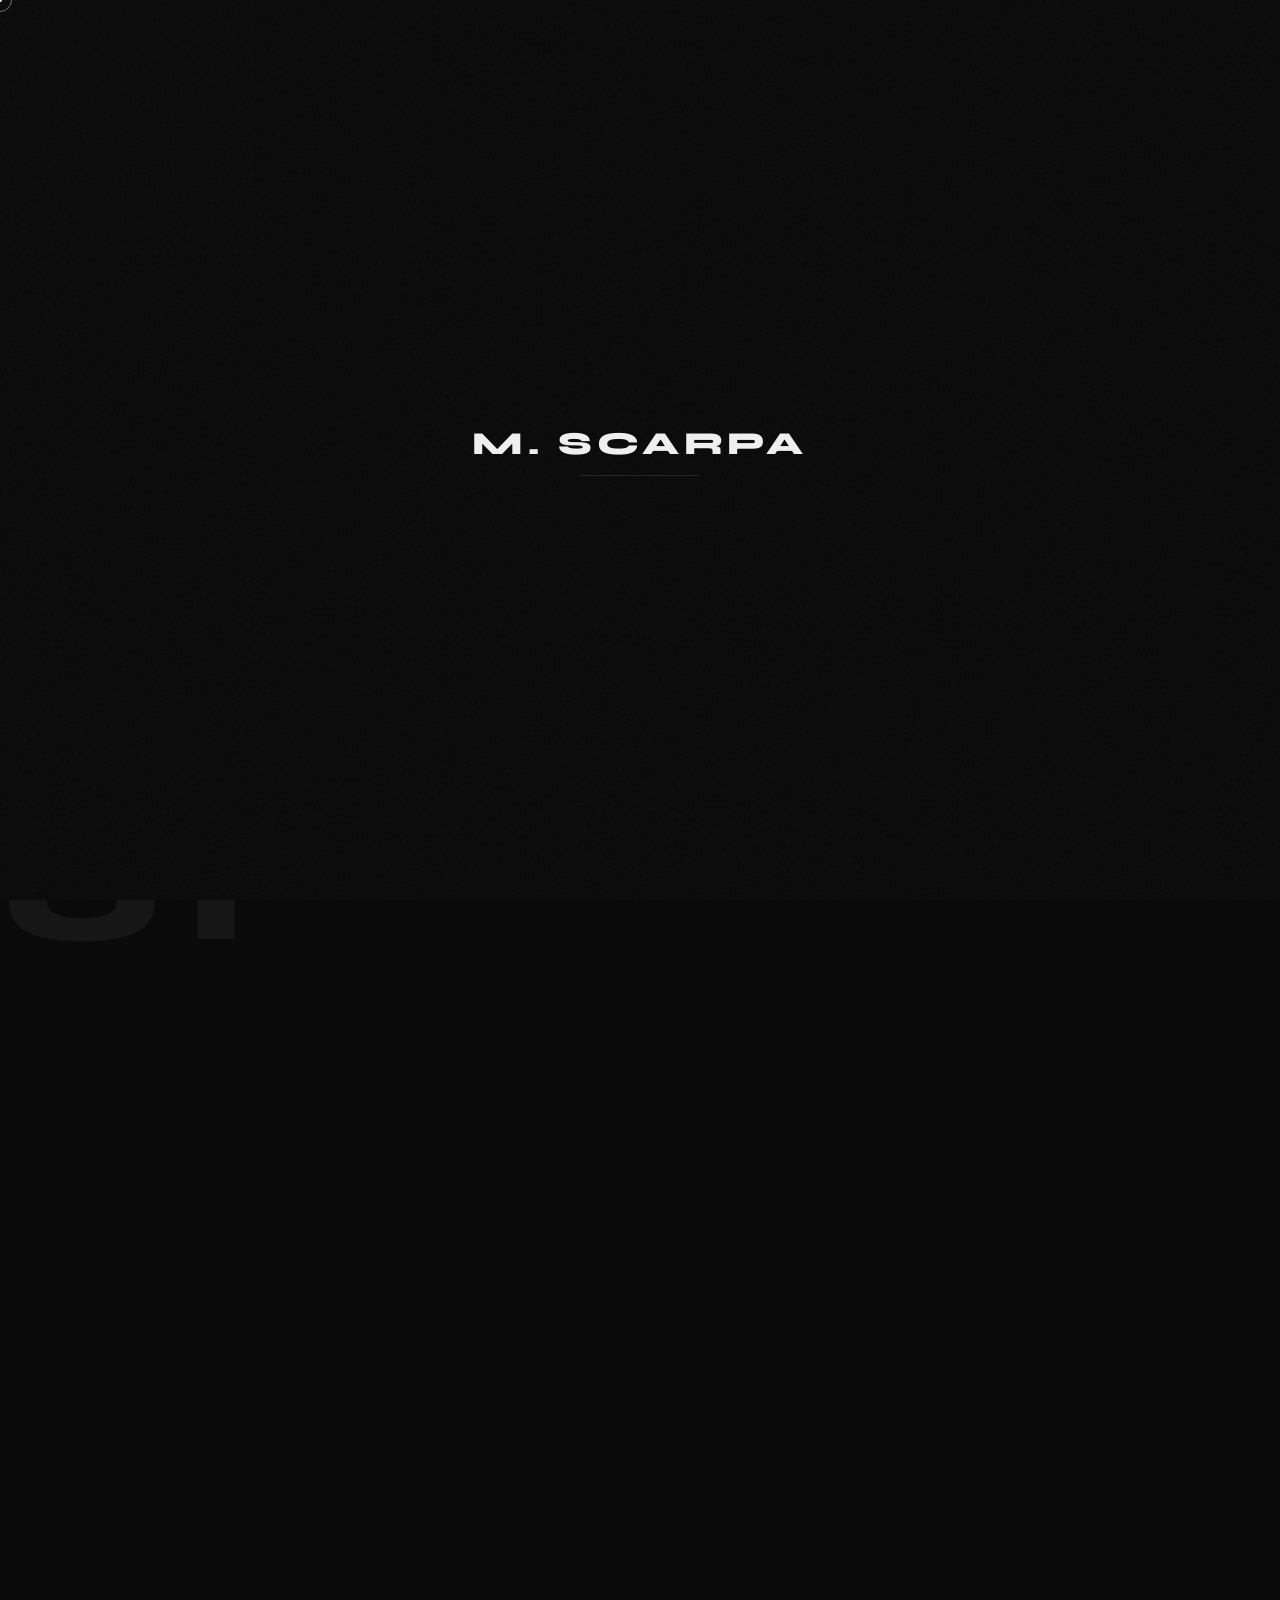
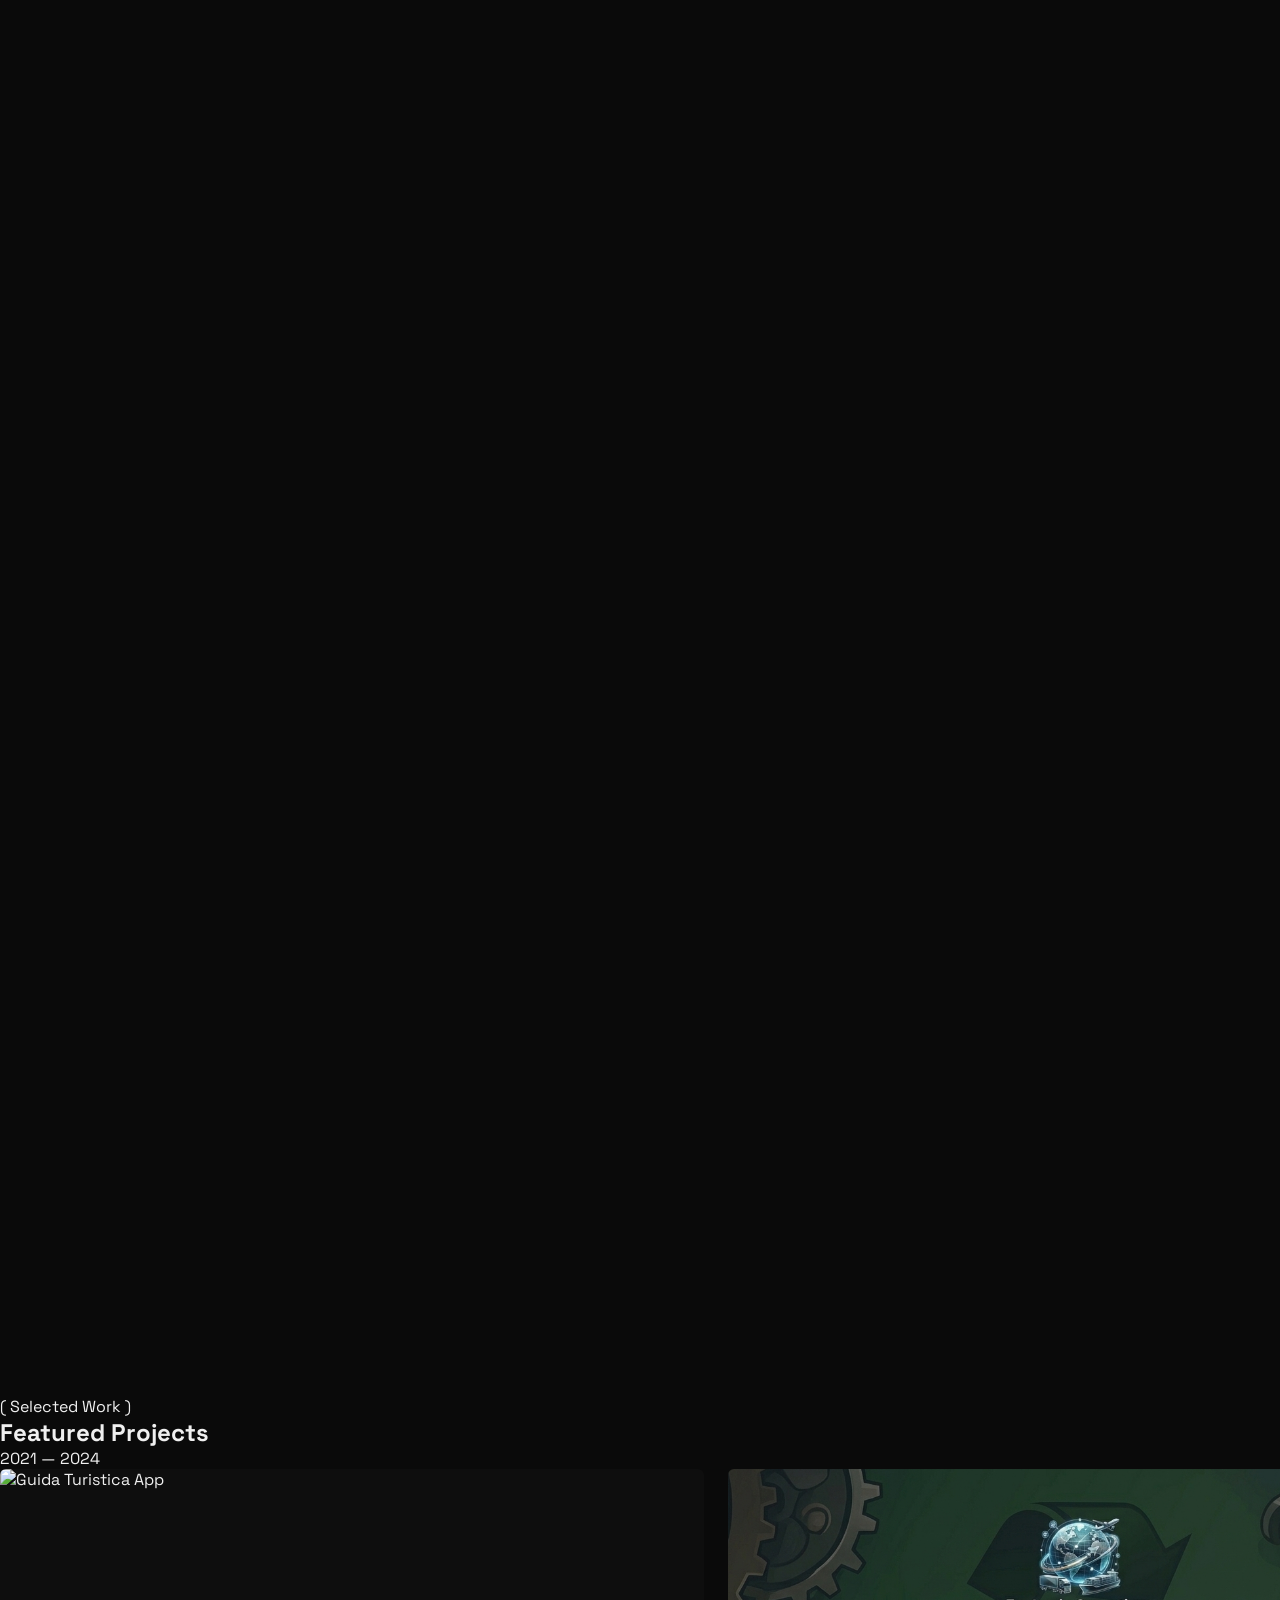
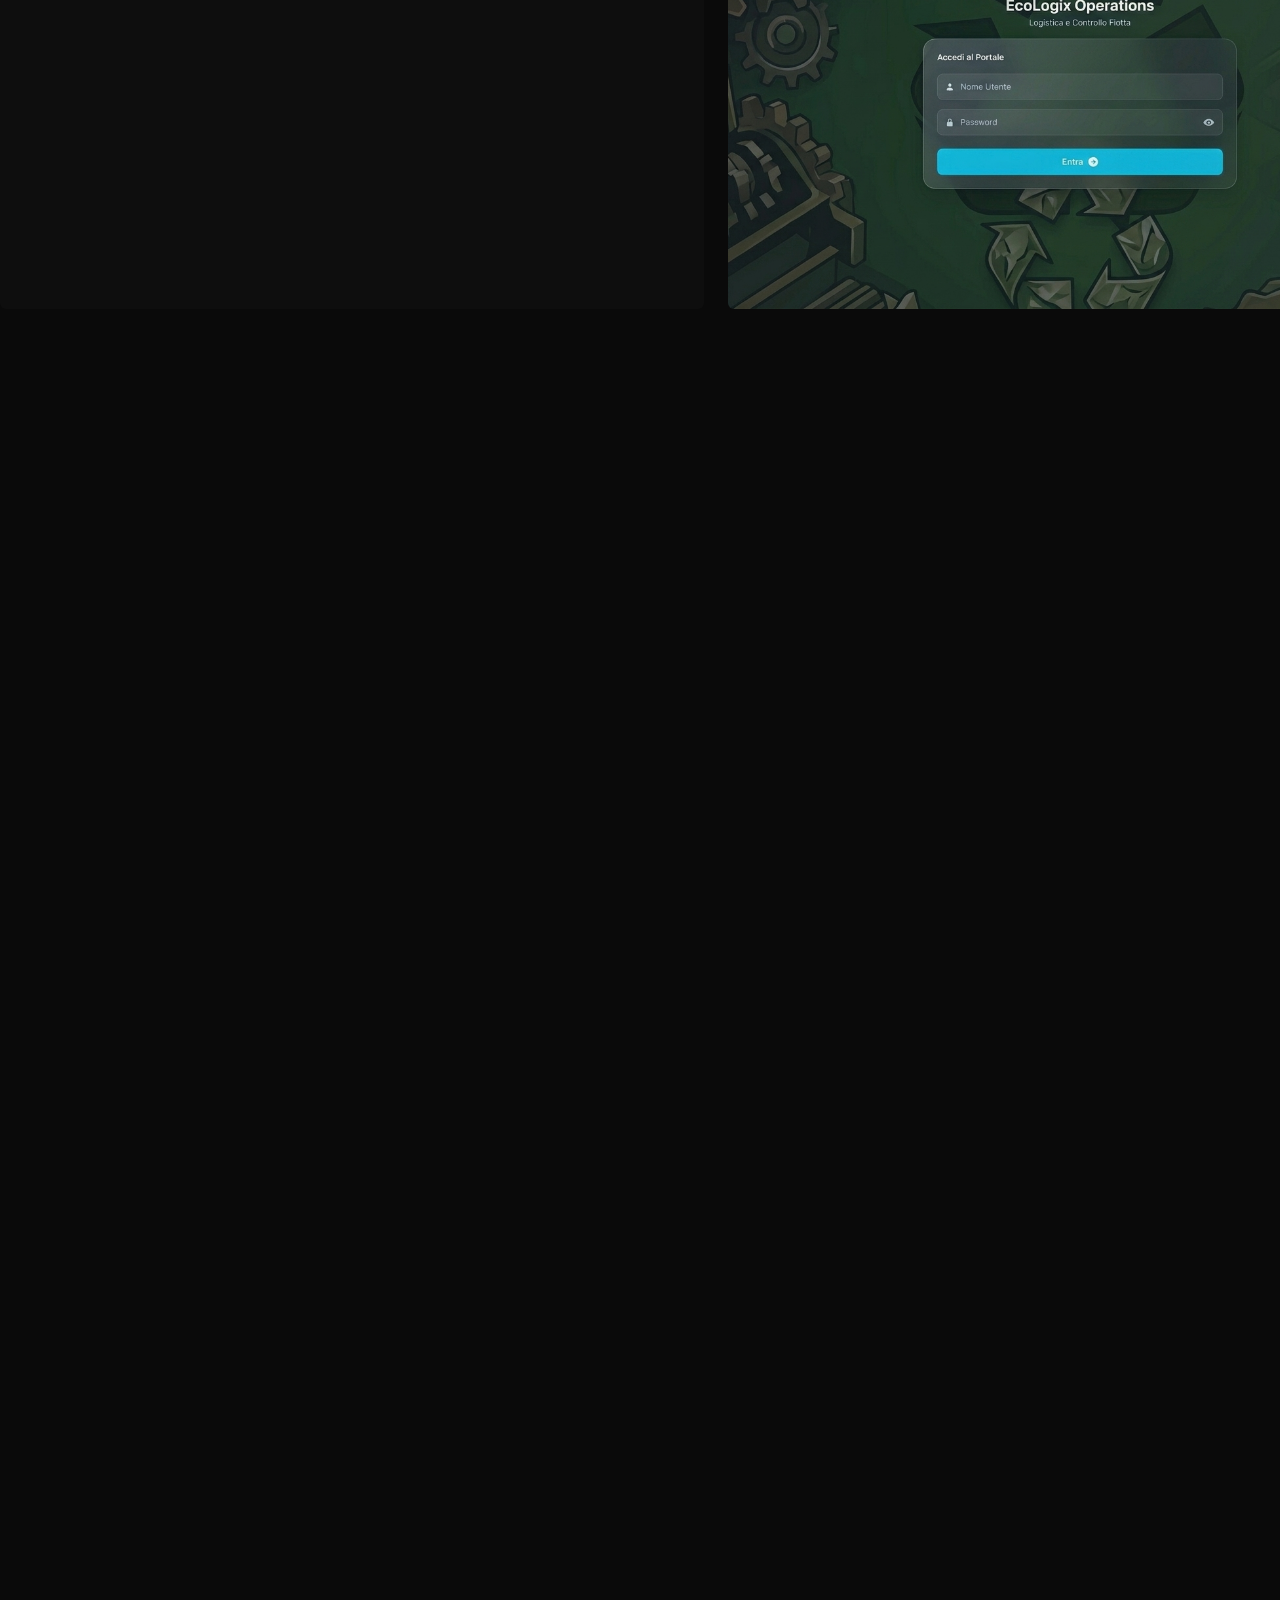
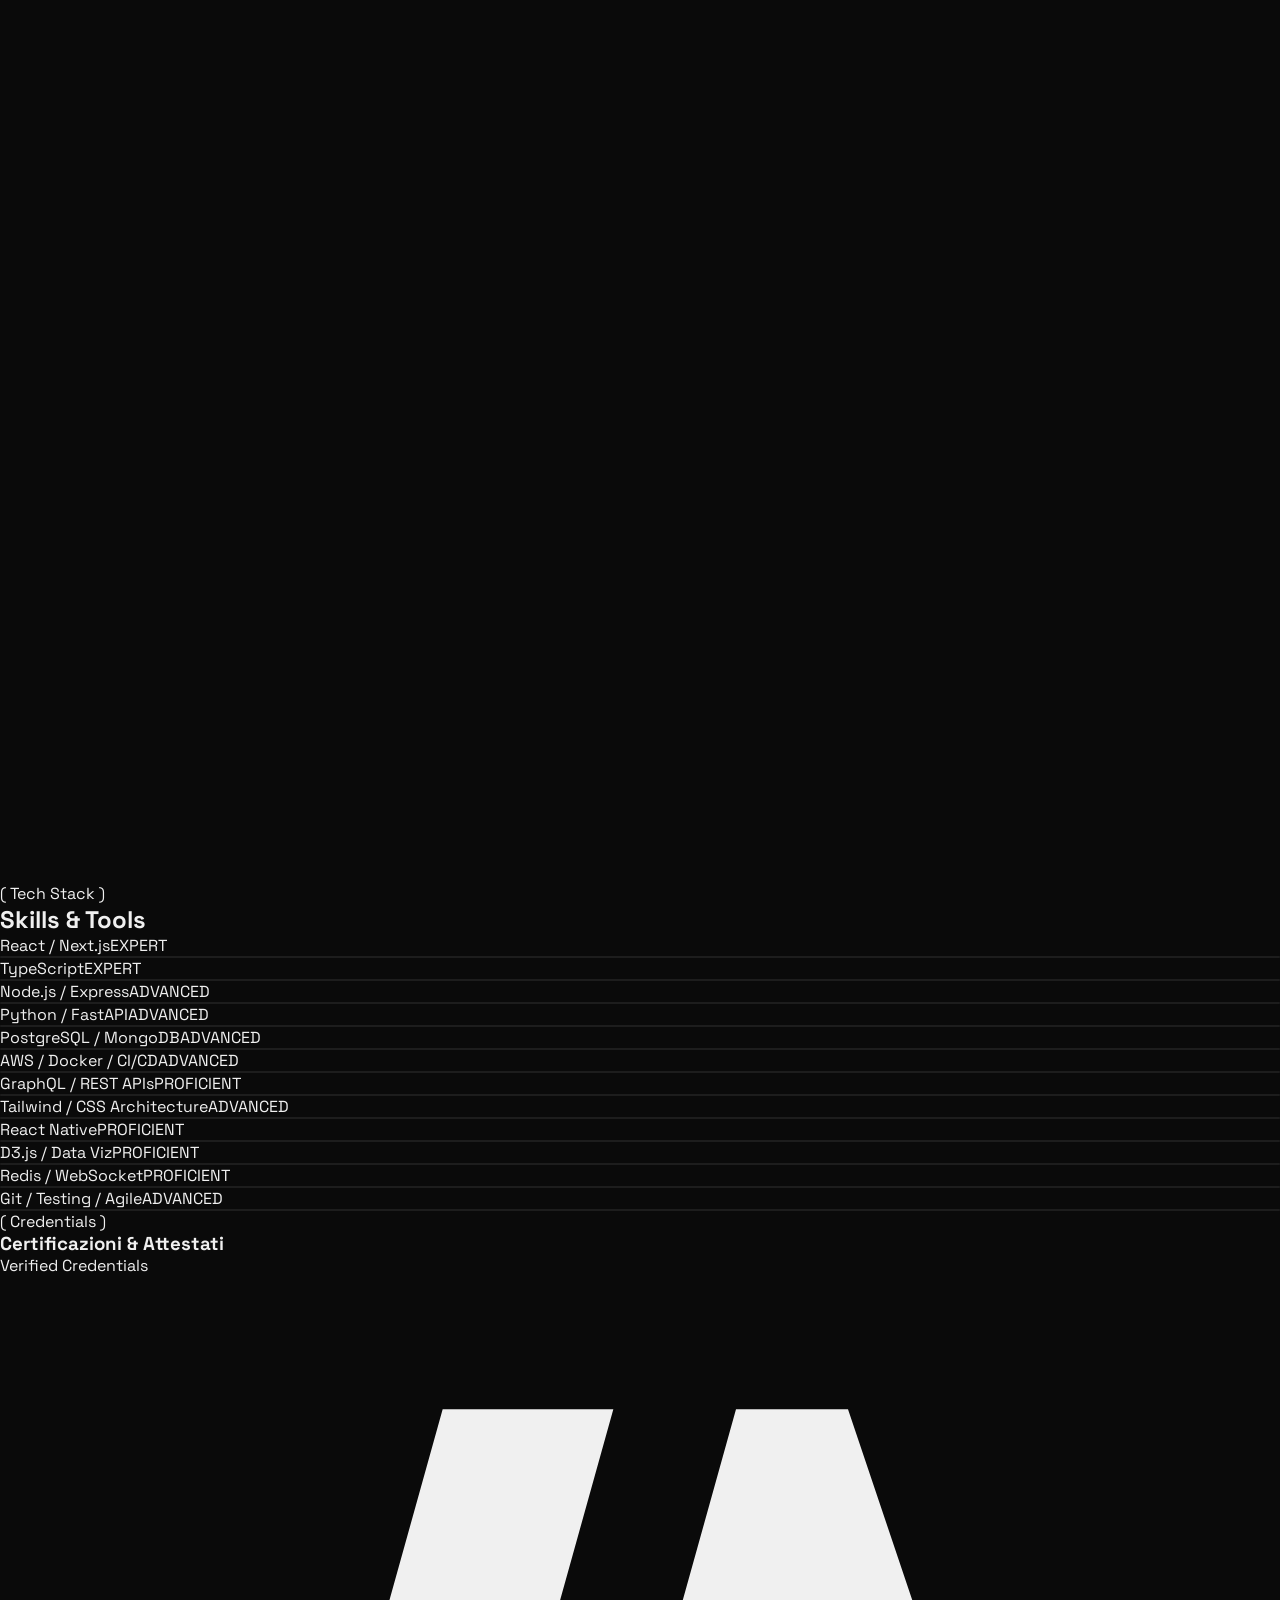
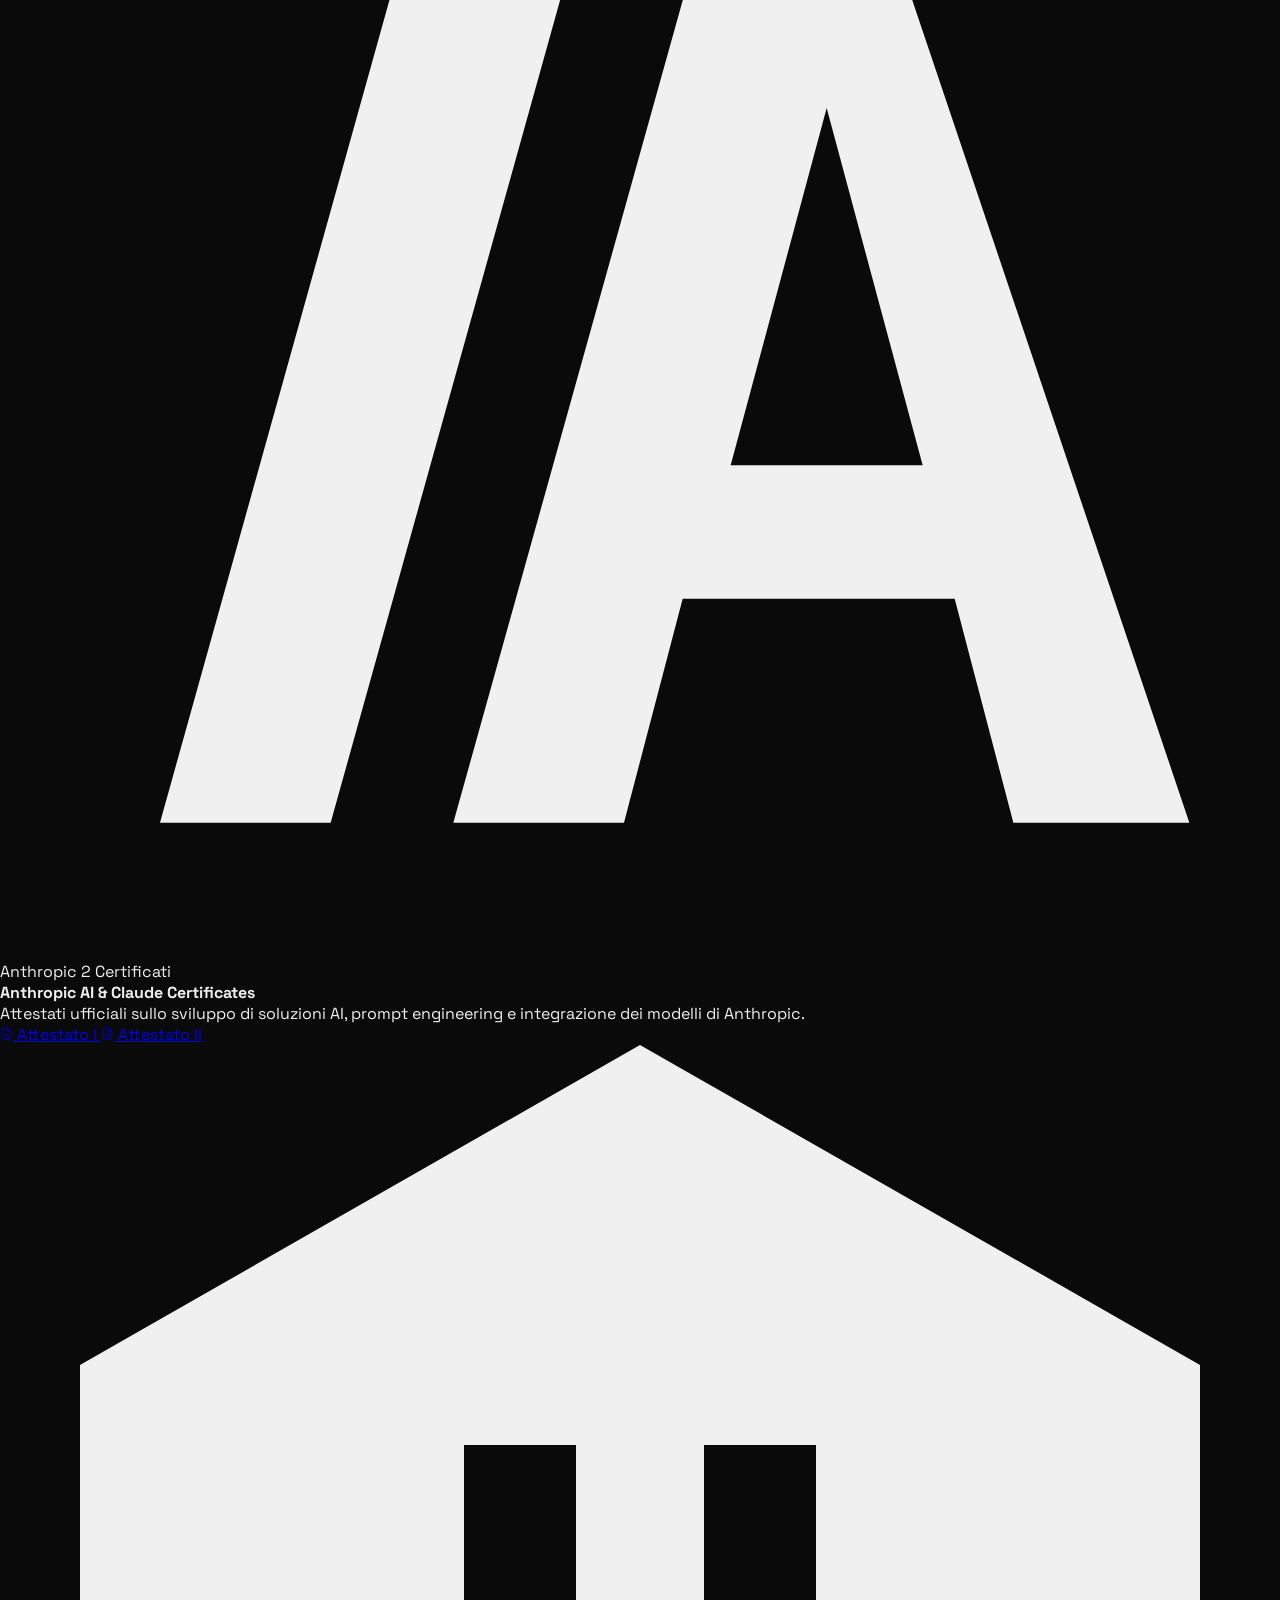
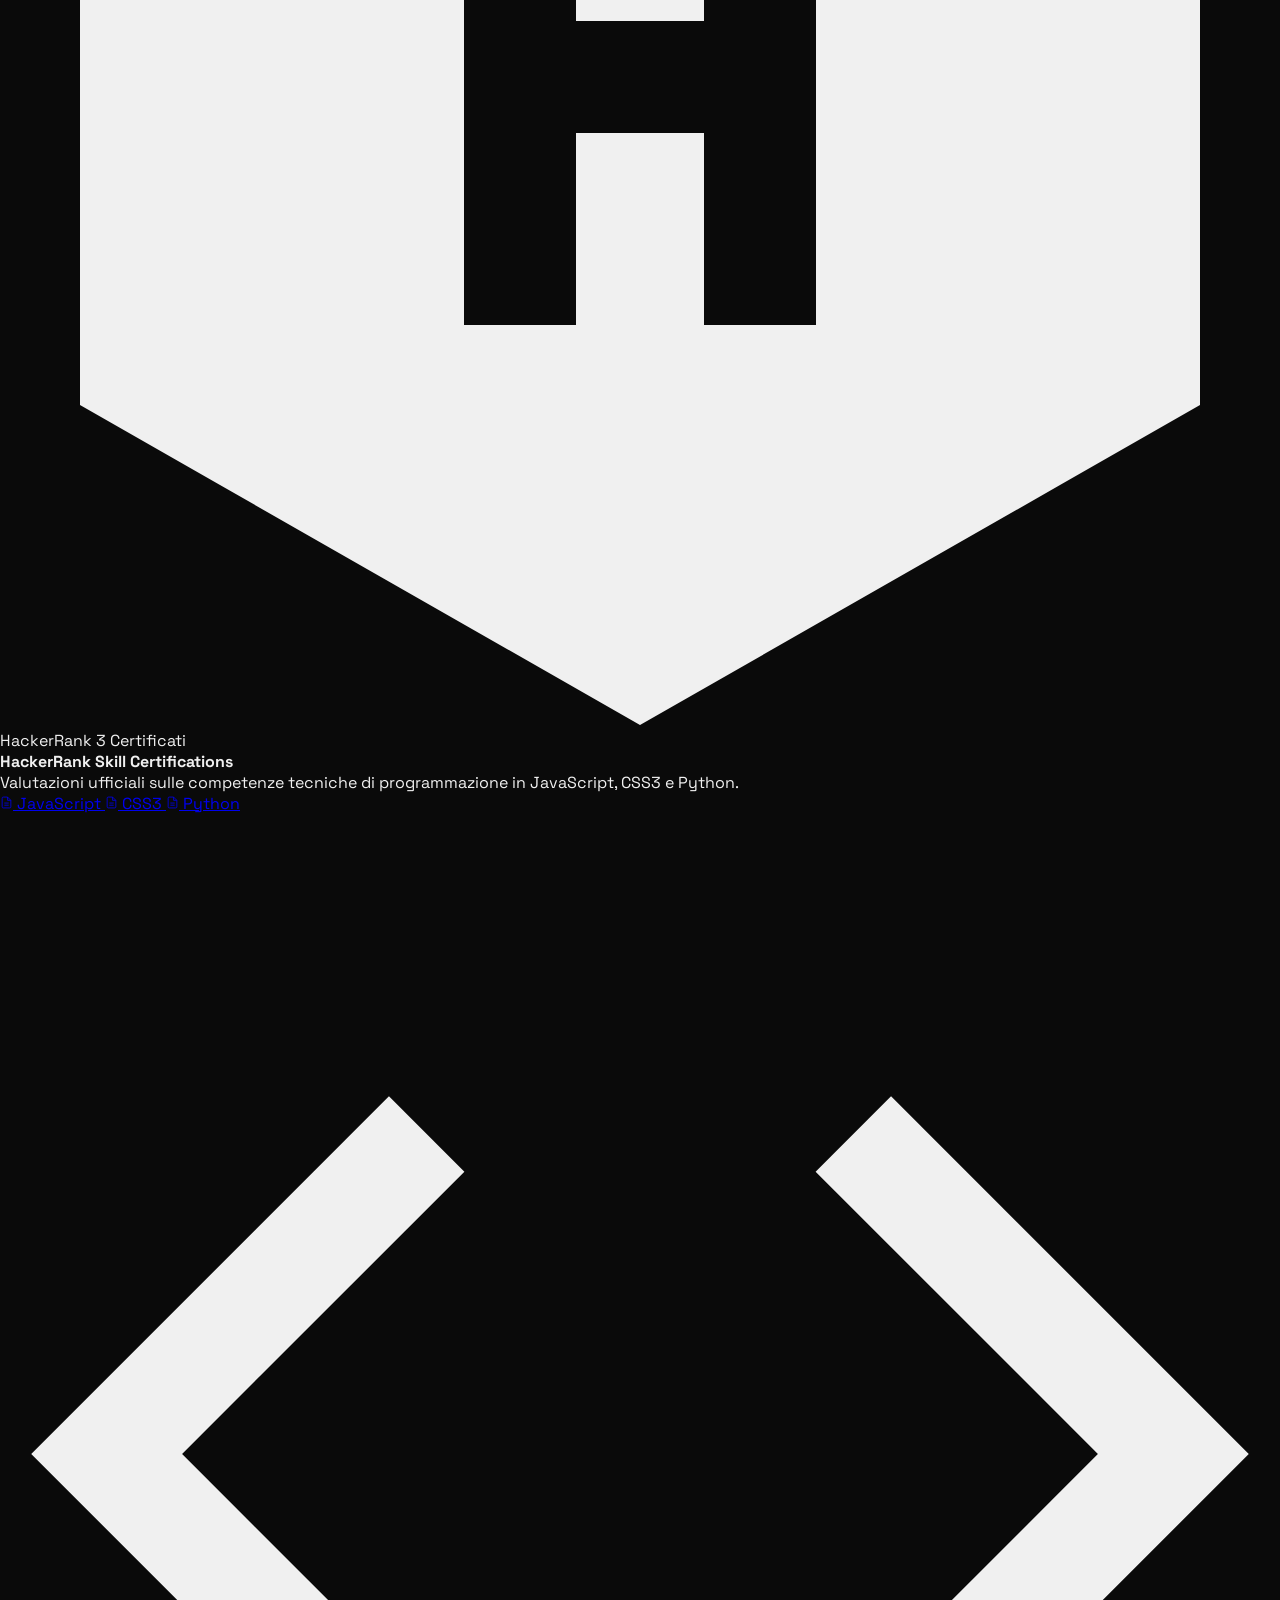
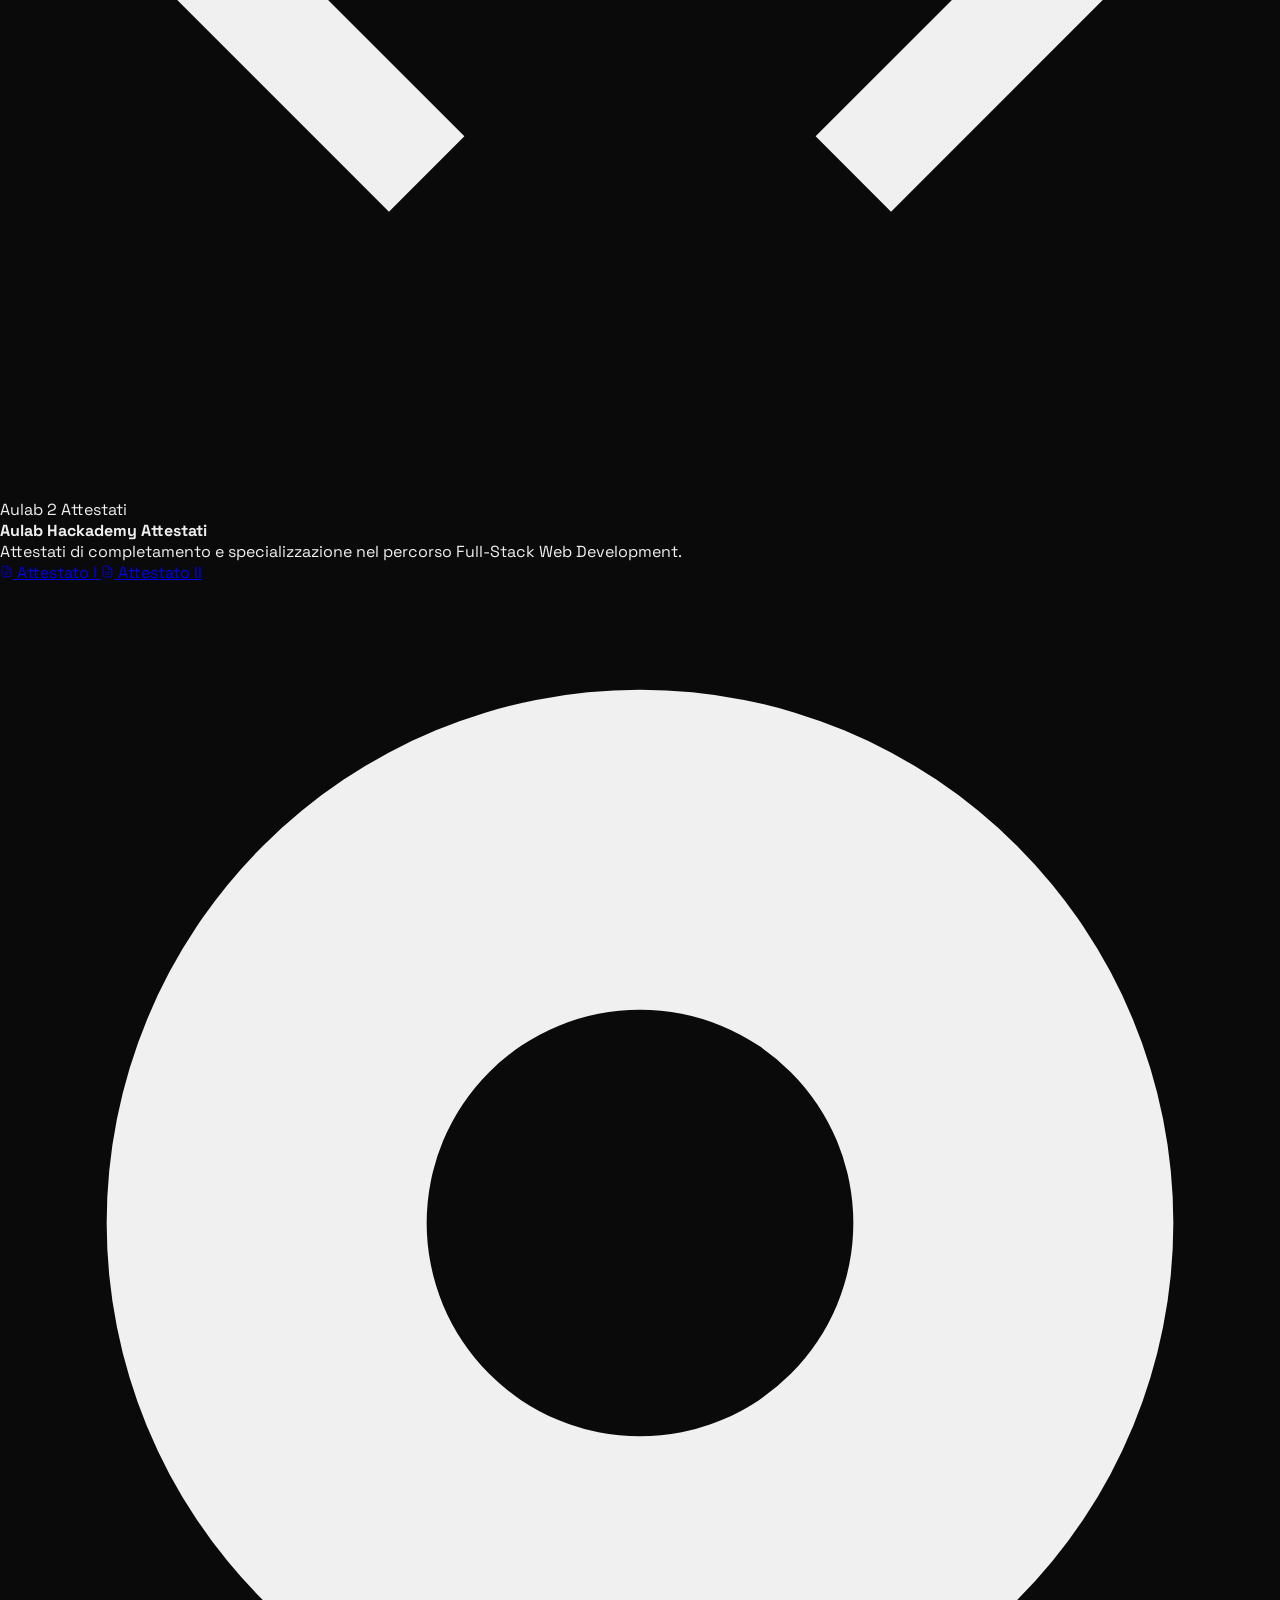
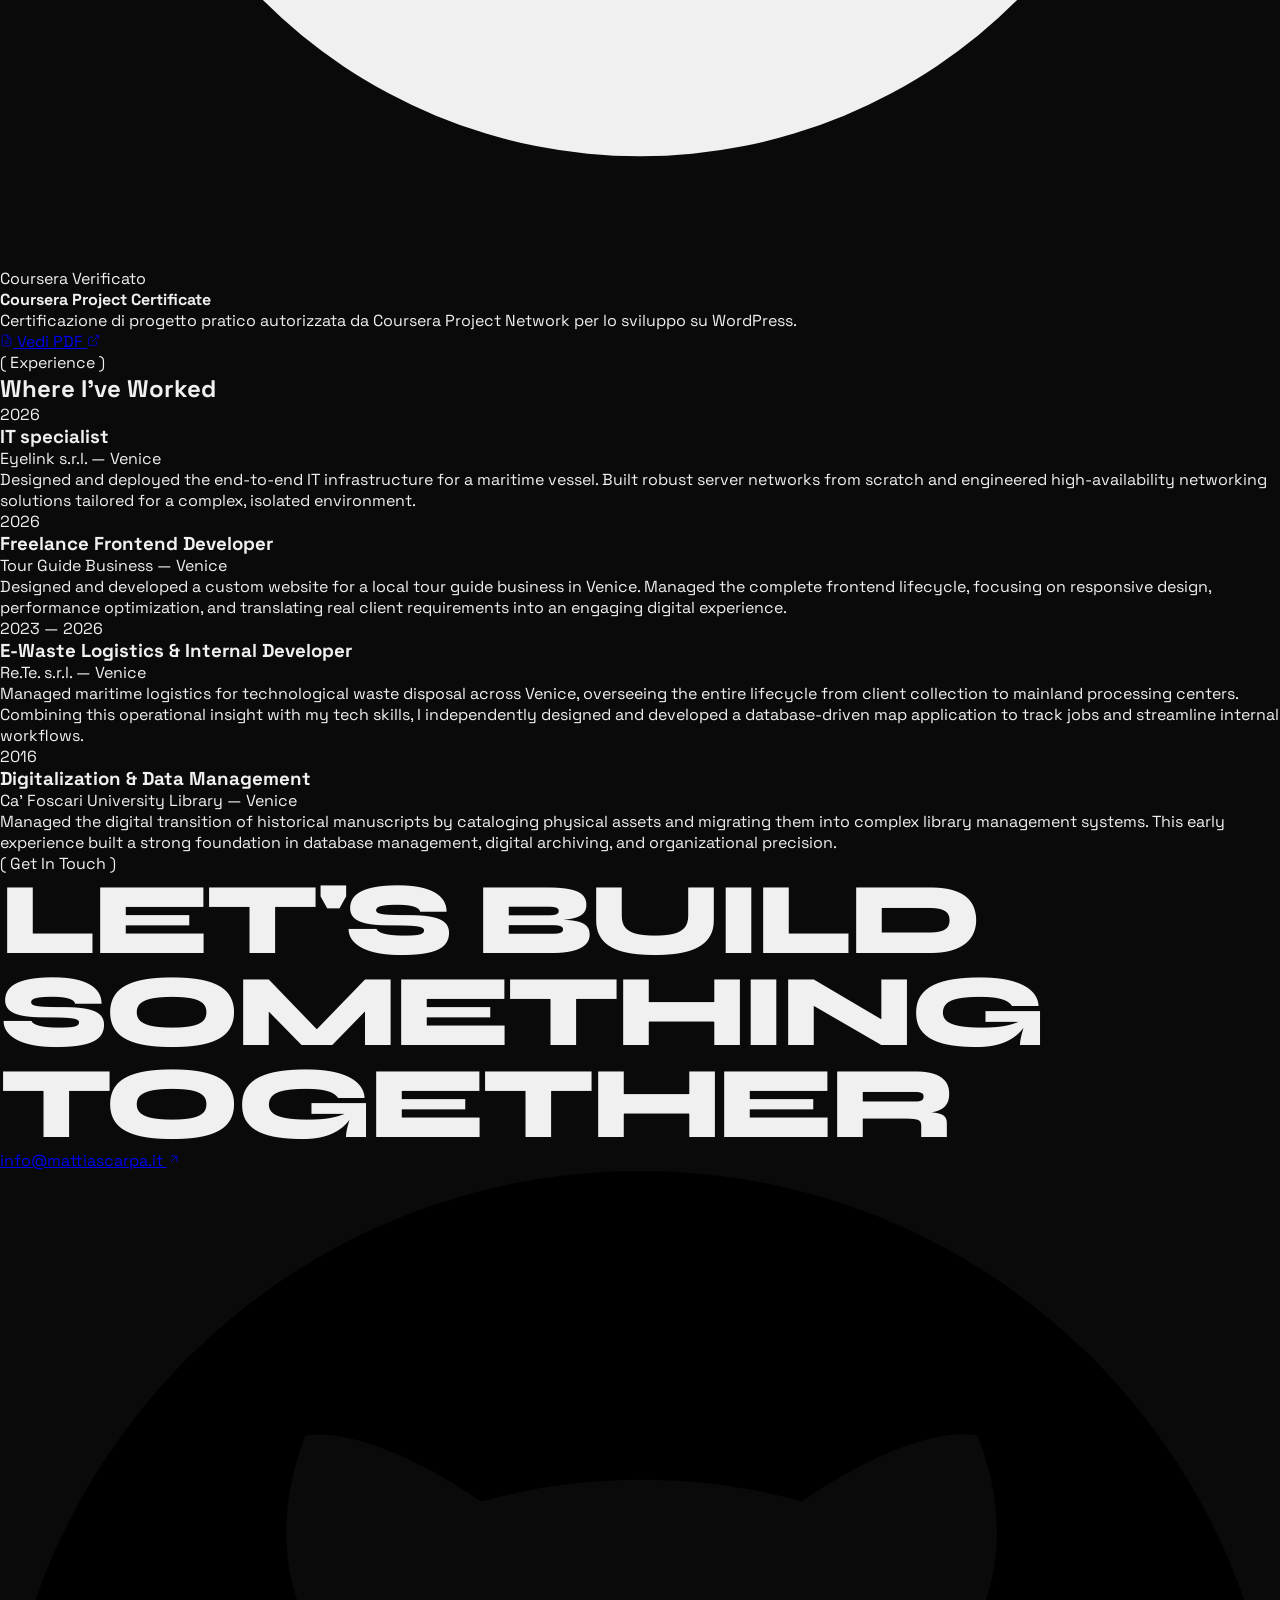
==== index.html @ ce1176f5 "Automated push: 22-07-2026 02:24:34" ====
<!DOCTYPE html>
<html lang="it">
<head>
<meta charset="UTF-8">
<meta name="viewport" content="width=device-width, initial-scale=1.0">
<title>Mattia Scarpa — Developer Portfolio</title>
<link rel="preconnect" href="https://fonts.googleapis.com">
<link rel="preconnect" href="https://fonts.gstatic.com" crossorigin>
<link href="https://fonts.googleapis.com/css2?family=Space+Grotesk:wght@300;400;500;600;700&family=Syne:wght@400;500;600;700;800&display=swap" rel="stylesheet">
<script src="https://cdn.tailwindcss.com"></script>
<script src="https://cdnjs.cloudflare.com/ajax/libs/gsap/3.12.5/gsap.min.js"></script>
<script src="https://cdnjs.cloudflare.com/ajax/libs/gsap/3.12.5/ScrollTrigger.min.js"></script>
<script src="https://unpkg.com/lenis@1.1.13/dist/lenis.min.js"></script>
<script>
tailwind.config={theme:{extend:{fontFamily:{display:['Syne','sans-serif'],body:['Space Grotesk','sans-serif']},colors:{bg:'#0a0a0a',text:'#f0f0f0','text-sec':'#888','text-ter':'#3a3a3a'}}}}
</script>
<link rel="stylesheet" href="styles.css">
</head>

<body class="bg-bg text-text font-body">

<!-- Preloader -->
<div class="preloader">
    <span class="preloader-text">M. SCARPA</span>
    <div class="preloader-bar"><div class="preloader-fill"></div></div>
</div>

<!-- Noise -->
<div class="noise"></div>

<!-- Cursor -->
<div class="tech-cursor">
    <div class="tech-cursor-dot"></div>
</div>

<!-- Scroll Progress -->
<div class="scroll-progress"><div class="scroll-progress-fill" id="scrollProgress"></div></div>

<!-- Mobile Menu -->
<div class="mobile-menu" id="mobileMenu">
    <a href="#about" class="text-text-sec hover:text-text" onclick="closeMobileMenu()">About</a>
    <a href="#approach" class="text-text-sec hover:text-text" onclick="closeMobileMenu()">Approach</a>
    <a href="#work" class="text-text-sec hover:text-text" onclick="closeMobileMenu()">Work</a>
    <a href="#skills" class="text-text-sec hover:text-text" onclick="closeMobileMenu()">Skills</a>
    <a href="#experience" class="text-text-sec hover:text-text" onclick="closeMobileMenu()">Experience</a>
    <a href="#contact" class="text-text-sec hover:text-text" onclick="closeMobileMenu()">Contact</a>
</div>

<!-- Project Overlay -->
<div id="projectOverlay" class="fixed inset-0 bg-bg flex flex-col h-[100dvh] overflow-hidden" style="display: none; z-index: 9999;">
    <div class="absolute top-0 left-0 right-0 p-6 md:p-10 flex justify-between items-center z-10 pointer-events-none">
        <div class="w-10"></div> <!-- spacer -->
        <button id="closeOverlayBtn" class="w-12 h-12 bg-white/10 hover:bg-white/20 backdrop-blur-md rounded-full flex items-center justify-center pointer-events-auto transition-colors hoverable">
            <svg width="24" height="24" viewBox="0 0 24 24" fill="none" stroke="currentColor" stroke-width="1.5"><line x1="18" y1="6" x2="6" y2="18"/><line x1="6" y1="6" x2="18" y2="18"/></svg>
        </button>
    </div>
    
    <div id="overlayScrollArea" class="flex-1 overflow-y-auto w-full overscroll-none" data-lenis-prevent>
        <div class="overlay-lenis-content">
        <div class="w-full h-[60dvh] md:h-[70dvh] relative">
            <img id="overlayHeroImg" src="" alt="" class="w-full h-full object-cover">
            <div class="absolute inset-0 bg-gradient-to-t from-bg via-bg/40 to-transparent"></div>
            <div class="absolute bottom-0 left-0 right-0 p-6 md:p-10 lg:p-16">
                <span id="overlayCat" class="text-[10px] uppercase tracking-[0.3em] text-text-ter block mb-4"></span>
                <h2 id="overlayTitle" class="font-display font-extrabold text-4xl md:text-6xl lg:text-7xl tracking-tight mb-6"></h2>
                <div id="overlayTags" class="flex gap-2 flex-wrap"></div>
            </div>
        </div>
        
        <div class="px-6 md:px-10 lg:px-16 py-16 md:py-24 max-w-6xl mx-auto">
            <div class="grid grid-cols-1 md:grid-cols-12 gap-12 md:gap-8">
                <div class="md:col-span-8">
                    <h3 class="font-display font-bold text-2xl md:text-3xl mb-6">Il Progetto</h3>
                    <div id="overlayDesc" class="text-text-sec text-base md:text-lg leading-relaxed space-y-6"></div>
                </div>
                <div class="md:col-span-4 flex flex-col gap-8">
                    <div>
                        <span class="text-[10px] uppercase tracking-[0.2em] text-text-ter block mb-2">Ruolo</span>
                        <p id="overlayRole" class="text-text"></p>
                    </div>
                    <div>
                        <span class="text-[10px] uppercase tracking-[0.2em] text-text-ter block mb-2">Anno</span>
                        <p id="overlayYear" class="text-text"></p>
                    </div>
                    <div id="overlayLinkContainer">
                        <span class="text-[10px] uppercase tracking-[0.2em] text-text-ter block mb-2">Link</span>
                        <a id="overlayLink" href="#" target="_blank" class="text-text hover:text-text-sec transition-colors underline underline-offset-4 hoverable">Visita il progetto</a>
                    </div>
                </div>
            </div>
            
            <div id="gallerySection" class="mt-20 md:mt-32">
                <h3 class="font-display font-bold text-2xl md:text-3xl mb-8">Galleria</h3>
                <div id="overlayGallery" class="grid grid-cols-1 md:grid-cols-2 gap-4 md:gap-6">
                    <!-- Gallery images injected via JS -->
                </div>
            </div>
            <div class="h-20"></div>
        </div>
        </div>
    </div>
</div>

<!-- Nav -->
<nav class="nav-bar fixed top-0 left-0 right-0 z-[100] px-6 md:px-10 lg:px-16 py-5 flex items-center justify-between">
    <a href="#" class="font-display font-extrabold text-base tracking-tight hoverable">M.S</a>
    <div class="hidden md:flex items-center gap-8 lg:gap-10">
        <a href="#about" class="nav-link text-[12px] text-text-sec hover:text-text transition-colors duration-300 tracking-widest uppercase hoverable">About</a>
        <a href="#work" class="nav-link text-[12px] text-text-sec hover:text-text transition-colors duration-300 tracking-widest uppercase hoverable">Work</a>
        <a href="#skills" class="nav-link text-[12px] text-text-sec hover:text-text transition-colors duration-300 tracking-widest uppercase hoverable">Skills</a>
        <a href="#contact" class="nav-link text-[12px] text-text-sec hover:text-text transition-colors duration-300 tracking-widest uppercase hoverable">Contact</a>
    </div>
    <button class="md:hidden w-10 h-10 flex items-center justify-center hoverable" id="menuToggle" aria-label="Menu">
        <svg width="22" height="22" viewBox="0 0 24 24" fill="none" stroke="currentColor" stroke-width="1.5"><line x1="4" y1="8" x2="20" y2="8"/><line x1="4" y1="16" x2="20" y2="16"/></svg>
    </button>
</nav>

<!-- Hero -->
<section class="hero relative h-[100dvh] flex items-center overflow-hidden px-6 md:px-10 lg:px-16">
    <div class="hero-vignette"></div>
    <div class="hero-content relative z-10 w-full md:w-[62%] lg:w-[60%] max-w-full">
        <div class="overflow-hidden mb-0.5 md:mb-1">
            <div class="hero-line font-display font-extrabold text-[13vw] md:text-[8.5vw] lg:text-[7vw] xl:text-[6.8vw] leading-[0.85] tracking-[-0.04em]">MATTIA</div>
        </div>
        <div class="overflow-hidden mb-1 md:mb-2">
            <div class="hero-line font-display font-extrabold text-[13vw] md:text-[8.5vw] lg:text-[7vw] xl:text-[6.8vw] leading-[0.85] tracking-[-0.04em]">SCARPA</div>
        </div>
        <div class="hero-role text-text-sec text-[11px] md:text-xs tracking-[0.2em] uppercase mt-4 md:mt-6 opacity-0 h-5">
            <span id="roleText"></span><span class="type-cursor"></span>
        </div>
        <div class="hero-subtitle mt-6 md:mt-8 text-text-ter text-[10px] md:text-[11px] tracking-[0.25em] uppercase opacity-0">
            Developer &bull; Based in Venice, Italy
        </div>
    </div>
    <div class="hero-object absolute right-[3%] md:right-[8%] lg:right-[14%] top-1/2 opacity-0" style="transform:translateY(-50%) scale(0.6)">
        <div class="cube-scene">
            <div class="cube">
                <div class="cube-face front"><span></span><span></span><span></span><span></span></div>
                <div class="cube-face back"><span></span><span></span><span></span><span></span></div>
                <div class="cube-face right"><span></span><span></span><span></span><span></span></div>
                <div class="cube-face left"><span></span><span></span><span></span><span></span></div>
                <div class="cube-face top"><span></span><span></span><span></span><span></span></div>
                <div class="cube-face bottom"><span></span><span></span><span></span><span></span></div>
                <div class="cube-core"></div>
            </div>
        </div>
    </div>
    <div class="hero-scroll absolute bottom-8 left-1/2 -translate-x-1/2 flex flex-col items-center gap-3 opacity-0">
        <span class="text-[8px] uppercase tracking-[0.4em] text-text-ter">Scroll</span>
        <div class="w-[1px] h-8 bg-text-ter relative overflow-hidden rounded-full">
            <div class="w-full h-1/2 bg-text scroll-line-inner"></div>
        </div>
    </div>
</section>

<!-- Marquee -->
<section class="py-6 md:py-8 border-t border-b border-white/[0.04] overflow-hidden">
    <div class="marquee-track">
        <div class="flex items-center gap-6 md:gap-10 px-3 md:px-5 whitespace-nowrap">
            <span class="font-display font-bold text-sm md:text-lg tracking-tight text-text-sec/50">React</span>
            <span class="w-1 h-1 rounded-full bg-text-ter flex-shrink-0"></span>
            <span class="font-display font-bold text-sm md:text-lg tracking-tight text-text-sec/50">TypeScript</span>
            <span class="w-1 h-1 rounded-full bg-text-ter flex-shrink-0"></span>
            <span class="font-display font-bold text-sm md:text-lg tracking-tight text-text-sec/50">Next.js</span>
            <span class="w-1 h-1 rounded-full bg-text-ter flex-shrink-0"></span>
            <span class="font-display font-bold text-sm md:text-lg tracking-tight text-text-sec/50">Node.js</span>
            <span class="w-1 h-1 rounded-full bg-text-ter flex-shrink-0"></span>
            <span class="font-display font-bold text-sm md:text-lg tracking-tight text-text-sec/50">Python</span>
            <span class="w-1 h-1 rounded-full bg-text-ter flex-shrink-0"></span>
            <span class="font-display font-bold text-sm md:text-lg tracking-tight text-text-sec/50">PostgreSQL</span>
            <span class="w-1 h-1 rounded-full bg-text-ter flex-shrink-0"></span>
            <span class="font-display font-bold text-sm md:text-lg tracking-tight text-text-sec/50">AWS</span>
            <span class="w-1 h-1 rounded-full bg-text-ter flex-shrink-0"></span>
            <span class="font-display font-bold text-sm md:text-lg tracking-tight text-text-sec/50">Docker</span>
            <span class="w-1 h-1 rounded-full bg-text-ter flex-shrink-0"></span>
            <span class="font-display font-bold text-sm md:text-lg tracking-tight text-text-sec/50">GraphQL</span>
            <span class="w-1 h-1 rounded-full bg-text-ter flex-shrink-0"></span>
        </div>
        <div class="flex items-center gap-6 md:gap-10 px-3 md:px-5 whitespace-nowrap" aria-hidden="true">
            <span class="font-display font-bold text-sm md:text-lg tracking-tight text-text-sec/50">React</span>
            <span class="w-1 h-1 rounded-full bg-text-ter flex-shrink-0"></span>
            <span class="font-display font-bold text-sm md:text-lg tracking-tight text-text-sec/50">TypeScript</span>
            <span class="w-1 h-1 rounded-full bg-text-ter flex-shrink-0"></span>
            <span class="font-display font-bold text-sm md:text-lg tracking-tight text-text-sec/50">Next.js</span>
            <span class="w-1 h-1 rounded-full bg-text-ter flex-shrink-0"></span>
            <span class="font-display font-bold text-sm md:text-lg tracking-tight text-text-sec/50">Node.js</span>
            <span class="w-1 h-1 rounded-full bg-text-ter flex-shrink-0"></span>
            <span class="font-display font-bold text-sm md:text-lg tracking-tight text-text-sec/50">Python</span>
            <span class="w-1 h-1 rounded-full bg-text-ter flex-shrink-0"></span>
            <span class="font-display font-bold text-sm md:text-lg tracking-tight text-text-sec/50">PostgreSQL</span>
            <span class="w-1 h-1 rounded-full bg-text-ter flex-shrink-0"></span>
            <span class="font-display font-bold text-sm md:text-lg tracking-tight text-text-sec/50">AWS</span>
            <span class="w-1 h-1 rounded-full bg-text-ter flex-shrink-0"></span>
            <span class="font-display font-bold text-sm md:text-lg tracking-tight text-text-sec/50">Docker</span>
            <span class="w-1 h-1 rounded-full bg-text-ter flex-shrink-0"></span>
            <span class="font-display font-bold text-sm md:text-lg tracking-tight text-text-sec/50">GraphQL</span>
            <span class="w-1 h-1 rounded-full bg-text-ter flex-shrink-0"></span>
        </div>
    </div>
</section>

<!-- About -->
<section id="about" class="py-20 md:py-32 px-6 md:px-10 lg:px-16">
    <div class="grid grid-cols-1 lg:grid-cols-12 gap-10 lg:gap-6">
        <div class="lg:col-span-7">
            <span class="text-[10px] uppercase tracking-[0.3em] text-text-ter block mb-6">( About )</span>
            <p class="text-lg md:text-xl lg:text-[1.65rem] leading-[1.45] tracking-tight text-text-sec">
                <span class="reveal-line"><span class="reveal-line-inner">I build websites and applications that sit at the</span></span>
                <span class="reveal-line"><span class="reveal-line-inner">intersection of clean engineering and thoughtful design.</span></span>
                <span class="reveal-line"><span class="reveal-line-inner">With 5+ years of experience, my focus goes</span></span>
                <span class="reveal-line"><span class="reveal-line-inner">beyond writing code: I guide clients from concept</span></span>
                <span class="reveal-line"><span class="reveal-line-inner">to launch and oversee the entire operational and</span></span>
                <span class="reveal-line"><span class="reveal-line-inner">managerial side of the IT department, delivering</span></span>
                <span class="reveal-line"><span class="reveal-line-inner">comprehensive, end-to-end digital solutions.</span></span>
            </p>
            <div class="h-line mt-12 md:mt-16"><div class="h-line-fill" id="aboutLine"></div></div>
        </div>
        <div class="lg:col-span-4 lg:col-start-9 flex flex-col justify-end gap-8 md:gap-10 pt-8 lg:pt-0">
            <div class="stat-item" data-target="5"><div class="stat-num text-text-sec">0</div><div class="text-[10px] uppercase tracking-[0.2em] text-text-ter mt-1.5">Years Experience</div></div>
            <div class="stat-item" data-target="40"><div class="stat-num text-text-sec">0</div><div class="text-[10px] uppercase tracking-[0.2em] text-text-ter mt-1.5">Projects Shipped</div></div>
            <div class="stat-item" data-target="15"><div class="stat-num text-text-sec">0</div><div class="text-[10px] uppercase tracking-[0.2em] text-text-ter mt-1.5">Tech Stack</div></div>
        </div>
    </div>
</section>

<!-- Approach (Sticky) -->
<section id="approach" class="relative">
    <div class="approach-wrapper" style="height:400vh">
        <div class="approach-sticky sticky top-0 h-[100dvh] flex items-center px-6 md:px-10 lg:px-16 overflow-hidden">
            <div class="w-full grid grid-cols-1 md:grid-cols-12 gap-6 md:gap-12 items-center">
                <div class="md:col-span-4 relative">
                    <span class="text-[10px] uppercase tracking-[0.3em] text-text-ter block mb-6">( How I Work )</span>
                    <div class="step-number" id="stepNumber">01</div>
                </div>
                <div class="md:col-span-7 md:col-start-6 relative" style="min-height:180px">
                    <div class="approach-step">
                        <h3 class="font-display font-bold text-xl md:text-3xl lg:text-4xl tracking-tight mb-3 md:mb-4">Understand</h3>
                        <p class="text-text-sec text-sm md:text-base lg:text-lg leading-relaxed max-w-lg">Every great product starts with deep understanding. I dive into requirements, user needs, and technical constraints to map the optimal path forward.</p>
                    </div>
                    <div class="approach-step">
                        <h3 class="font-display font-bold text-xl md:text-3xl lg:text-4xl tracking-tight mb-3 md:mb-4">Architect</h3>
                        <p class="text-text-sec text-sm md:text-base lg:text-lg leading-relaxed max-w-lg">Clean architecture is the foundation of scalable software. I design systems that are maintainable, testable, and built to evolve with your product.</p>
                    </div>
                    <div class="approach-step">
                        <h3 class="font-display font-bold text-xl md:text-3xl lg:text-4xl tracking-tight mb-3 md:mb-4">Build</h3>
                        <p class="text-text-sec text-sm md:text-base lg:text-lg leading-relaxed max-w-lg">Writing code is craftsmanship. Every line is intentional — performant, accessible, and maintainable. I build with modern tools and proven patterns.</p>
                    </div>
                    <div class="approach-step">
                        <h3 class="font-display font-bold text-xl md:text-3xl lg:text-4xl tracking-tight mb-3 md:mb-4">Refine</h3>
                        <p class="text-text-sec text-sm md:text-base lg:text-lg leading-relaxed max-w-lg">The last 10% makes all the difference. I optimize performance, polish interactions, and ensure every detail meets the highest standard before delivery.</p>
                    </div>
                </div>
            </div>
        </div>
    </div>
</section>

<!-- Work -->
<section id="work" class="work-wrapper">
    <div class="work-section pb-6 md:pb-10 pt-10 md:pt-16">
    <div class="px-6 md:px-10 lg:px-16 mb-8 md:mb-14 flex items-end justify-between">
        <div>
            <span class="text-[10px] uppercase tracking-[0.3em] text-text-ter block mb-3">( Selected Work )</span>
            <h2 class="font-display font-extrabold text-2xl md:text-4xl lg:text-5xl tracking-tight reveal-line"><span class="reveal-line-inner">Featured Projects</span></h2>
        </div>
        <span class="hidden md:block text-[10px] uppercase tracking-[0.2em] text-text-ter">2021 — 2024</span>
    </div>
    <div class="work-track pl-6 md:pl-10 lg:pl-16 pr-6 md:pr-10 lg:pr-16">
        <div class="work-card hoverable">
            <img src="assets/projects/tour-guide/cover.png" alt="Guida Turistica App">
            <span class="work-card-cat">Web / Presentazione</span>
            <div class="work-card-overlay"></div>
            <div class="work-card-info">
                <h3 class="font-display font-bold text-lg md:text-2xl tracking-tight mb-1.5">Tourist Guide Website</h3>
                <p class="text-text-sec text-xs md:text-sm">Web app multilingua con login riservato per ascolto tracce audio offline, mappe e PDF informativi.</p>
                <div class="work-card-tags"><span class="work-card-tag">HTML</span><span class="work-card-tag">CSS</span><span class="work-card-tag">JavaScript</span></div>
            </div>
        </div>
        <div class="work-card hoverable">
            <img src="assets/projects/venezia-app/newCover.png" alt="Gestione Lavori Venezia">
            <span class="work-card-cat">iOS / Web App</span>
            <div class="work-card-overlay"></div>
            <div class="work-card-info">
                <h3 class="font-display font-bold text-lg md:text-2xl tracking-tight mb-1.5">Gestione Lavori Venezia</h3>
                <p class="text-text-sec text-xs md:text-sm">App gestionale iOS whitelabel con mappa interattiva 3D per coordinare lavori e smaltimenti, basata su Swift, MapKit JS e Supabase.</p>
                <div class="work-card-tags"><span class="work-card-tag">Swift</span><span class="work-card-tag">MapKit JS</span><span class="work-card-tag">Supabase</span><span class="work-card-tag">iOS</span></div>
            </div>
        </div>
        <div class="work-card hoverable">
            <img src="assets/projects/old-portfolio/card-cover.png" alt="Vecchio Portfolio">
            <span class="work-card-cat">Web / Portfolio</span>
            <div class="work-card-overlay"></div>
            <div class="work-card-info">
                <h3 class="font-display font-bold text-lg md:text-2xl tracking-tight mb-1.5">Vecchio Portfolio</h3>
                <p class="text-text-sec text-xs md:text-sm">Il mio precedente portfolio personale, ancora attivo come archivio storico dei miei primi lavori e della mia evoluzione tecnica.</p>
                <div class="work-card-tags"><span class="work-card-tag">HTML</span><span class="work-card-tag">CSS</span><span class="work-card-tag">JS</span></div>
            </div>
        </div>
        <div class="work-card hoverable">
            <img src="assets/projects/matrix-voip/cover.png" alt="Matrix VoIP Network">
            <span class="work-card-cat">DevOps / Networking</span>
            <div class="work-card-overlay"></div>
            <div class="work-card-info">
                <h3 class="font-display font-bold text-lg md:text-2xl tracking-tight mb-1.5">Matrix VoIP Network</h3>
                <p class="text-text-sec text-xs md:text-sm">Infrastruttura di comunicazione privata su dominio personale con PBX, Matrix ed Element, orchestrata con Docker e resa invisibile da Tailscale.</p>
                <div class="work-card-tags"><span class="work-card-tag">Docker</span><span class="work-card-tag">Matrix</span><span class="work-card-tag">Tailscale</span><span class="work-card-tag">Element</span></div>
            </div>
        </div>
        <div class="work-card hoverable">
            <img src="project_placeholder.png" alt="Progetto Personale 1">
            <span class="work-card-cat">Web / Personale</span>
            <div class="work-card-overlay"></div>
            <div class="work-card-info">
                <h3 class="font-display font-bold text-lg md:text-2xl tracking-tight mb-1.5">Sito Personale Alpha</h3>
                <p class="text-text-sec text-xs md:text-sm">Sito web personale sviluppato per testare nuove tecnologie e gestire contenuti in maniera dinamica.</p>
                <div class="work-card-tags"><span class="work-card-tag">React</span><span class="work-card-tag">Tailwind</span></div>
            </div>
        </div>
        <div class="work-card hoverable">
            <img src="project_placeholder.png" alt="Progetto Personale 2">
            <span class="work-card-cat">Web / Personale</span>
            <div class="work-card-overlay"></div>
            <div class="work-card-info">
                <h3 class="font-display font-bold text-lg md:text-2xl tracking-tight mb-1.5">Sito Personale Beta</h3>
                <p class="text-text-sec text-xs md:text-sm">Applicazione web sperimentale incentrata su layout innovativi e prestazioni di alto livello.</p>
                <div class="work-card-tags"><span class="work-card-tag">Next.js</span><span class="work-card-tag">GSAP</span></div>
            </div>
        </div>
        <div class="w-6 flex-shrink-0"></div>
    </div>
    </div>
</section>

<!-- Skills -->
<section id="skills" class="pt-20 md:pt-32 pb-10 md:pb-14 px-6 md:px-10 lg:px-16">
    <div class="mb-12 md:mb-16">
        <span class="text-[10px] uppercase tracking-[0.3em] text-text-ter block mb-3">( Tech Stack )</span>
        <h2 class="font-display font-extrabold text-2xl md:text-4xl lg:text-5xl tracking-tight reveal-line"><span class="reveal-line-inner">Skills & Tools</span></h2>
    </div>
    <div class="grid grid-cols-1 md:grid-cols-2 lg:grid-cols-3 gap-x-8 gap-y-6 md:gap-y-7 max-w-5xl">
        <div class="tech-item" data-level="95"><div class="flex justify-between items-center mb-2"><span class="text-sm font-medium">React / Next.js</span><span class="text-[10px] text-text-ter tracking-wider">EXPERT</span></div><div class="tech-bar"><div class="tech-bar-fill"></div></div></div>
        <div class="tech-item" data-level="92"><div class="flex justify-between items-center mb-2"><span class="text-sm font-medium">TypeScript</span><span class="text-[10px] text-text-ter tracking-wider">EXPERT</span></div><div class="tech-bar"><div class="tech-bar-fill"></div></div></div>
        <div class="tech-item" data-level="88"><div class="flex justify-between items-center mb-2"><span class="text-sm font-medium">Node.js / Express</span><span class="text-[10px] text-text-ter tracking-wider">ADVANCED</span></div><div class="tech-bar"><div class="tech-bar-fill"></div></div></div>
        <div class="tech-item" data-level="82"><div class="flex justify-between items-center mb-2"><span class="text-sm font-medium">Python / FastAPI</span><span class="text-[10px] text-text-ter tracking-wider">ADVANCED</span></div><div class="tech-bar"><div class="tech-bar-fill"></div></div></div>
        <div class="tech-item" data-level="85"><div class="flex justify-between items-center mb-2"><span class="text-sm font-medium">PostgreSQL / MongoDB</span><span class="text-[10px] text-text-ter tracking-wider">ADVANCED</span></div><div class="tech-bar"><div class="tech-bar-fill"></div></div></div>
        <div class="tech-item" data-level="80"><div class="flex justify-between items-center mb-2"><span class="text-sm font-medium">AWS / Docker / CI/CD</span><span class="text-[10px] text-text-ter tracking-wider">ADVANCED</span></div><div class="tech-bar"><div class="tech-bar-fill"></div></div></div>
        <div class="tech-item" data-level="78"><div class="flex justify-between items-center mb-2"><span class="text-sm font-medium">GraphQL / REST APIs</span><span class="text-[10px] text-text-ter tracking-wider">PROFICIENT</span></div><div class="tech-bar"><div class="tech-bar-fill"></div></div></div>
        <div class="tech-item" data-level="85"><div class="flex justify-between items-center mb-2"><span class="text-sm font-medium">Tailwind / CSS Architecture</span><span class="text-[10px] text-text-ter tracking-wider">ADVANCED</span></div><div class="tech-bar"><div class="tech-bar-fill"></div></div></div>
        <div class="tech-item" data-level="75"><div class="flex justify-between items-center mb-2"><span class="text-sm font-medium">React Native</span><span class="text-[10px] text-text-ter tracking-wider">PROFICIENT</span></div><div class="tech-bar"><div class="tech-bar-fill"></div></div></div>
        <div class="tech-item" data-level="70"><div class="flex justify-between items-center mb-2"><span class="text-sm font-medium">D3.js / Data Viz</span><span class="text-[10px] text-text-ter tracking-wider">PROFICIENT</span></div><div class="tech-bar"><div class="tech-bar-fill"></div></div></div>
        <div class="tech-item" data-level="72"><div class="flex justify-between items-center mb-2"><span class="text-sm font-medium">Redis / WebSocket</span><span class="text-[10px] text-text-ter tracking-wider">PROFICIENT</span></div><div class="tech-bar"><div class="tech-bar-fill"></div></div></div>
        <div class="tech-item" data-level="80"><div class="flex justify-between items-center mb-2"><span class="text-sm font-medium">Git / Testing / Agile</span><span class="text-[10px] text-text-ter tracking-wider">ADVANCED</span></div><div class="tech-bar"><div class="tech-bar-fill"></div></div></div>
    </div>

    <!-- Certifications Subsection (Grouped by Family) -->
    <div class="mt-12 md:mt-16 pt-8 md:pt-10 border-t border-white/[0.06] max-w-5xl">
        <div class="mb-6 md:mb-8 flex flex-col md:flex-row md:items-end justify-between gap-3">
            <div>
                <span class="text-[10px] uppercase tracking-[0.3em] text-text-ter block mb-2">( Credentials )</span>
                <h3 class="font-display font-extrabold text-xl md:text-2xl tracking-tight reveal-line"><span class="reveal-line-inner">Certificazioni & Attestati</span></h3>
            </div>
            <span class="text-[10px] uppercase tracking-[0.2em] text-text-ter hidden md:block">Verified Credentials</span>
        </div>
        
        <div class="grid grid-cols-1 md:grid-cols-2 gap-5 md:gap-6">
            <!-- Family 1: Anthropic -->
            <div class="cert-card border border-white/10 bg-white/[0.02] hover:bg-white/[0.05] hover:border-white/20 transition-all duration-300 rounded-xl p-5 md:p-6 flex flex-col justify-between hoverable">
                <div>
                    <div class="flex items-center justify-between mb-3.5">
                        <span class="inline-flex items-center gap-1.5 text-[10px] font-semibold tracking-[0.15em] uppercase text-text-sec px-2.5 py-1 rounded bg-white/5 border border-white/10">
                            <svg class="w-3.5 h-3.5 text-amber-400" viewBox="0 0 24 24" fill="currentColor"><path d="M13.8 2.5L8.5 21.5h3.2l1.1-4.2h5.1l1.1 4.2h3.3L15.9 2.5h-2.1zm1.7 5.6l1.8 6.7h-3.6l1.8-6.7zM3 21.5h3.2L11.5 2.5H8.3L3 21.5z"/></svg>
                            Anthropic
                        </span>
                        <span class="text-[10px] text-text-ter tracking-wider uppercase">2 Certificati</span>
                    </div>
                    <h4 class="font-display font-bold text-base md:text-lg text-text mb-1.5">Anthropic AI & Claude Certificates</h4>
                    <p class="text-text-sec text-xs leading-relaxed mb-5">Attestati ufficiali sullo sviluppo di soluzioni AI, prompt engineering e integrazione dei modelli di Anthropic.</p>
                </div>
                
                <div class="pt-3.5 border-t border-white/5 flex flex-wrap gap-2">
                    <a href="assets/certificates/Anthropic.pdf" target="_blank" class="inline-flex items-center gap-1.5 py-1.5 px-3 rounded-lg bg-white/5 hover:bg-white/15 text-text text-xs transition-colors border border-white/10 hoverable">
                        <svg width="13" height="13" viewBox="0 0 24 24" fill="none" stroke="currentColor" stroke-width="1.5"><path d="M14 2H6a2 2 0 0 0-2 2v16a2 2 0 0 0 2 2h12a2 2 0 0 0 2-2V8z"/><polyline points="14 2 14 8 20 8"/><line x1="16" y1="13" x2="8" y2="13"/><line x1="16" y1="17" x2="8" y2="17"/></svg>
                        <span>Attestato I</span>
                    </a>
                    <a href="assets/certificates/Anthropic2.pdf" target="_blank" class="inline-flex items-center gap-1.5 py-1.5 px-3 rounded-lg bg-white/5 hover:bg-white/15 text-text text-xs transition-colors border border-white/10 hoverable">
                        <svg width="13" height="13" viewBox="0 0 24 24" fill="none" stroke="currentColor" stroke-width="1.5"><path d="M14 2H6a2 2 0 0 0-2 2v16a2 2 0 0 0 2 2h12a2 2 0 0 0 2-2V8z"/><polyline points="14 2 14 8 20 8"/><line x1="16" y1="13" x2="8" y2="13"/><line x1="16" y1="17" x2="8" y2="17"/></svg>
                        <span>Attestato II</span>
                    </a>
                </div>
            </div>

            <!-- Family 2: HackerRank -->
            <div class="cert-card border border-white/10 bg-white/[0.02] hover:bg-white/[0.05] hover:border-white/20 transition-all duration-300 rounded-xl p-5 md:p-6 flex flex-col justify-between hoverable">
                <div>
                    <div class="flex items-center justify-between mb-3.5">
                        <span class="inline-flex items-center gap-1.5 text-[10px] font-semibold tracking-[0.15em] uppercase text-text-sec px-2.5 py-1 rounded bg-white/5 border border-white/10">
                            <svg class="w-3.5 h-3.5 text-emerald-400" viewBox="0 0 24 24" fill="currentColor"><path d="M12 0L1.5 6v12L12 24l10.5-6V6L12 0zm-1.2 16.5H8.7V7.5h2.1v3.3h2.4V7.5h2.1v9h-2.1v-3.6h-2.4v3.6z"/></svg>
                            HackerRank
                        </span>
                        <span class="text-[10px] text-text-ter tracking-wider uppercase">3 Certificati</span>
                    </div>
                    <h4 class="font-display font-bold text-base md:text-lg text-text mb-1.5">HackerRank Skill Certifications</h4>
                    <p class="text-text-sec text-xs leading-relaxed mb-5">Valutazioni ufficiali sulle competenze tecniche di programmazione in JavaScript, CSS3 e Python.</p>
                </div>
                
                <div class="pt-3.5 border-t border-white/5 flex flex-wrap gap-2">
                    <a href="assets/certificates/js_hr.pdf" target="_blank" class="inline-flex items-center gap-1.5 py-1.5 px-3 rounded-lg bg-white/5 hover:bg-white/15 text-text text-xs transition-colors border border-white/10 hoverable">
                        <svg width="13" height="13" viewBox="0 0 24 24" fill="none" stroke="currentColor" stroke-width="1.5"><path d="M14 2H6a2 2 0 0 0-2 2v16a2 2 0 0 0 2 2h12a2 2 0 0 0 2-2V8z"/><polyline points="14 2 14 8 20 8"/><line x1="16" y1="13" x2="8" y2="13"/><line x1="16" y1="17" x2="8" y2="17"/></svg>
                        <span>JavaScript</span>
                    </a>
                    <a href="assets/certificates/css_hr.pdf" target="_blank" class="inline-flex items-center gap-1.5 py-1.5 px-3 rounded-lg bg-white/5 hover:bg-white/15 text-text text-xs transition-colors border border-white/10 hoverable">
                        <svg width="13" height="13" viewBox="0 0 24 24" fill="none" stroke="currentColor" stroke-width="1.5"><path d="M14 2H6a2 2 0 0 0-2 2v16a2 2 0 0 0 2 2h12a2 2 0 0 0 2-2V8z"/><polyline points="14 2 14 8 20 8"/><line x1="16" y1="13" x2="8" y2="13"/><line x1="16" y1="17" x2="8" y2="17"/></svg>
                        <span>CSS3</span>
                    </a>
                    <a href="assets/certificates/py_hr.pdf" target="_blank" class="inline-flex items-center gap-1.5 py-1.5 px-3 rounded-lg bg-white/5 hover:bg-white/15 text-text text-xs transition-colors border border-white/10 hoverable">
                        <svg width="13" height="13" viewBox="0 0 24 24" fill="none" stroke="currentColor" stroke-width="1.5"><path d="M14 2H6a2 2 0 0 0-2 2v16a2 2 0 0 0 2 2h12a2 2 0 0 0 2-2V8z"/><polyline points="14 2 14 8 20 8"/><line x1="16" y1="13" x2="8" y2="13"/><line x1="16" y1="17" x2="8" y2="17"/></svg>
                        <span>Python</span>
                    </a>
                </div>
            </div>

            <!-- Family 3: Aulab -->
            <div class="cert-card border border-white/10 bg-white/[0.02] hover:bg-white/[0.05] hover:border-white/20 transition-all duration-300 rounded-xl p-5 md:p-6 flex flex-col justify-between hoverable">
                <div>
                    <div class="flex items-center justify-between mb-3.5">
                        <span class="inline-flex items-center gap-1.5 text-[10px] font-semibold tracking-[0.15em] uppercase text-text-sec px-2.5 py-1 rounded bg-white/5 border border-white/10">
                            <svg class="w-3.5 h-3.5 text-purple-400" viewBox="0 0 24 24" fill="none" stroke="currentColor" stroke-width="2"><polyline points="16 18 22 12 16 6"/><polyline points="8 6 2 12 8 18"/></svg>
                            Aulab
                        </span>
                        <span class="text-[10px] text-text-ter tracking-wider uppercase">2 Attestati</span>
                    </div>
                    <h4 class="font-display font-bold text-base md:text-lg text-text mb-1.5">Aulab Hackademy Attestati</h4>
                    <p class="text-text-sec text-xs leading-relaxed mb-5">Attestati di completamento e specializzazione nel percorso Full-Stack Web Development.</p>
                </div>
                
                <div class="pt-3.5 border-t border-white/5 flex flex-wrap gap-2">
                    <a href="assets/certificates/aulab.pdf" target="_blank" class="inline-flex items-center gap-1.5 py-1.5 px-3 rounded-lg bg-white/5 hover:bg-white/15 text-text text-xs transition-colors border border-white/10 hoverable">
                        <svg width="13" height="13" viewBox="0 0 24 24" fill="none" stroke="currentColor" stroke-width="1.5"><path d="M14 2H6a2 2 0 0 0-2 2v16a2 2 0 0 0 2 2h12a2 2 0 0 0 2-2V8z"/><polyline points="14 2 14 8 20 8"/><line x1="16" y1="13" x2="8" y2="13"/><line x1="16" y1="17" x2="8" y2="17"/></svg>
                        <span>Attestato I</span>
                    </a>
                    <a href="assets/certificates/aulab2.pdf" target="_blank" class="inline-flex items-center gap-1.5 py-1.5 px-3 rounded-lg bg-white/5 hover:bg-white/15 text-text text-xs transition-colors border border-white/10 hoverable">
                        <svg width="13" height="13" viewBox="0 0 24 24" fill="none" stroke="currentColor" stroke-width="1.5"><path d="M14 2H6a2 2 0 0 0-2 2v16a2 2 0 0 0 2 2h12a2 2 0 0 0 2-2V8z"/><polyline points="14 2 14 8 20 8"/><line x1="16" y1="13" x2="8" y2="13"/><line x1="16" y1="17" x2="8" y2="17"/></svg>
                        <span>Attestato II</span>
                    </a>
                </div>
            </div>

            <!-- Family 4: Coursera -->
            <div class="cert-card border border-white/10 bg-white/[0.02] hover:bg-white/[0.05] hover:border-white/20 transition-all duration-300 rounded-xl p-5 md:p-6 flex flex-col justify-between hoverable">
                <div>
                    <div class="flex items-center justify-between mb-3.5">
                        <span class="inline-flex items-center gap-1.5 text-[10px] font-semibold tracking-[0.15em] uppercase text-text-sec px-2.5 py-1 rounded bg-white/5 border border-white/10">
                            <svg class="w-3.5 h-3.5 text-blue-400" viewBox="0 0 24 24" fill="currentColor"><path d="M12 2A10 10 0 1022 12 10 10 0 0012 2zm0 14a4 4 0 114-4 4 4 0 01-4 4z"/></svg>
                            Coursera
                        </span>
                        <span class="text-[10px] text-text-ter tracking-wider uppercase">Verificato</span>
                    </div>
                    <h4 class="font-display font-bold text-base md:text-lg text-text mb-1.5">Coursera Project Certificate</h4>
                    <p class="text-text-sec text-xs leading-relaxed mb-5">Certificazione di progetto pratico autorizzata da Coursera Project Network per lo sviluppo su WordPress.</p>
                </div>
                
                <div class="pt-3.5 border-t border-white/5 flex items-center gap-2">
                    <a href="assets/certificates/coursera.pdf" target="_blank" class="flex-1 inline-flex items-center justify-center gap-1.5 py-1.5 px-3 rounded-lg bg-white/5 hover:bg-white/15 text-text text-xs transition-colors border border-white/10 hoverable">
                        <svg width="13" height="13" viewBox="0 0 24 24" fill="none" stroke="currentColor" stroke-width="1.5"><path d="M14 2H6a2 2 0 0 0-2 2v16a2 2 0 0 0 2 2h12a2 2 0 0 0 2-2V8z"/><polyline points="14 2 14 8 20 8"/><line x1="16" y1="13" x2="8" y2="13"/><line x1="16" y1="17" x2="8" y2="17"/></svg>
                        <span>Vedi PDF</span>
                    </a>
                    <a href="https://coursera.org/verify/HMND9HNN377T" target="_blank" rel="noopener noreferrer" class="inline-flex items-center justify-center p-2 rounded-lg bg-white/5 hover:bg-white/15 text-text-sec hover:text-text transition-colors border border-white/10 hoverable" title="Verifica Credenziale">
                        <svg width="13" height="13" viewBox="0 0 24 24" fill="none" stroke="currentColor" stroke-width="1.5"><path d="M18 13v6a2 2 0 0 1-2 2H5a2 2 0 0 1-2-2V8a2 2 0 0 1 2-2h6"/><polyline points="15 3 21 3 21 9"/><line x1="10" y1="14" x2="21" y2="3"/></svg>
                    </a>
                </div>
            </div>
        </div>
    </div>
</section>

<!-- Experience -->
<section id="experience" class="pt-12 md:pt-16 pb-20 md:pb-32 px-6 md:px-10 lg:px-16">
    <div class="mb-12 md:mb-16">
        <span class="text-[10px] uppercase tracking-[0.3em] text-text-ter block mb-3">( Experience )</span>
        <h2 class="font-display font-extrabold text-2xl md:text-4xl lg:text-5xl tracking-tight reveal-line"><span class="reveal-line-inner">Where I've Worked</span></h2>
    </div>
    <div class="relative max-w-2xl" id="timelineSection">
        <div class="timeline-line"><div class="timeline-fill" id="timelineFill"></div></div>
        <div class="timeline-entry pl-8 md:pl-12 pb-14 md:pb-16 relative">
            <div class="timeline-dot"></div>
            <span class="text-[10px] uppercase tracking-[0.2em] text-text-ter">2026</span>
            <h3 class="font-display font-bold text-lg md:text-xl tracking-tight mt-1.5 mb-0.5">IT specialist</h3>
            <p class="text-text-sec text-sm">Eyelink s.r.l. — Venice</p>
            <p class="text-text-sec/50 text-sm mt-2.5 leading-relaxed">Designed and deployed the end-to-end IT infrastructure for a maritime vessel. Built robust server networks from scratch and engineered high-availability networking solutions tailored for a complex, isolated environment.</p>
        </div>
        <div class="timeline-entry pl-8 md:pl-12 pb-14 md:pb-16 relative">
            <div class="timeline-dot"></div>
            <span class="text-[10px] uppercase tracking-[0.2em] text-text-ter">2026</span>
            <h3 class="font-display font-bold text-lg md:text-xl tracking-tight mt-1.5 mb-0.5">Freelance Frontend Developer</h3>
            <p class="text-text-sec text-sm">Tour Guide Business — Venice</p>
            <p class="text-text-sec/50 text-sm mt-2.5 leading-relaxed">Designed and developed a custom website for a local tour guide business in Venice. Managed the complete frontend lifecycle, focusing on responsive design, performance optimization, and translating real client requirements into an engaging digital experience.</p>
        </div>
        <div class="timeline-entry pl-8 md:pl-12 pb-14 md:pb-16 relative">
            <div class="timeline-dot"></div>
            <span class="text-[10px] uppercase tracking-[0.2em] text-text-ter">2023 — 2026</span>
            <h3 class="font-display font-bold text-lg md:text-xl tracking-tight mt-1.5 mb-0.5">E-Waste Logistics & Internal Developer</h3>
            <p class="text-text-sec text-sm">Re.Te. s.r.l. — Venice</p>
            <p class="text-text-sec/50 text-sm mt-2.5 leading-relaxed">Managed maritime logistics for technological waste disposal across Venice, overseeing the entire lifecycle from client collection to mainland processing centers. Combining this operational insight with my tech skills, I independently designed and developed a database-driven map application to track jobs and streamline internal workflows.</p>
        </div>
        <div class="timeline-entry pl-8 md:pl-12 pb-14 md:pb-16 relative">
            <div class="timeline-dot"></div>
            <span class="text-[10px] uppercase tracking-[0.2em] text-text-ter">2016</span>
            <h3 class="font-display font-bold text-lg md:text-xl tracking-tight mt-1.5 mb-0.5">Digitalization & Data Management</h3>
            <p class="text-text-sec text-sm">Ca' Foscari University Library — Venice</p>
            <p class="text-text-sec/50 text-sm mt-2.5 leading-relaxed">Managed the digital transition of historical manuscripts by cataloging physical assets and migrating them into complex library management systems. This early experience built a strong foundation in database management, digital archiving, and organizational precision.</p>
        </div>
    </div>
</section>

<!-- CTA -->
<section id="contact" class="py-24 md:py-40 px-6 md:px-10 lg:px-16 overflow-hidden">
    <div class="text-center">
        <span class="text-[10px] uppercase tracking-[0.3em] text-text-ter block mb-8 md:mb-12">( Get In Touch )</span>
        <div class="overflow-hidden"><div class="cta-text reveal-line"><span class="reveal-line-inner">LET'S BUILD</span></div></div>
        <div class="overflow-hidden"><div class="cta-text reveal-line"><span class="reveal-line-inner">SOMETHING</span></div></div>
        <div class="overflow-hidden"><div class="cta-text reveal-line"><span class="reveal-line-inner">TOGETHER</span></div></div>
        <div class="mt-10 md:mt-14 reveal-line"><span class="reveal-line-inner">
            <a href="mailto:info@mattiascarpa.it" class="inline-flex items-center gap-3 px-7 py-3.5 border border-white/15 rounded-full text-xs md:text-sm font-medium tracking-wide lowercase hover:bg-white hover:text-black transition-all duration-500 hoverable">
                <span>info@mattiascarpa.it</span>
                <svg width="14" height="14" viewBox="0 0 24 24" fill="none" stroke="currentColor" stroke-width="1.5"><line x1="7" y1="17" x2="17" y2="7"/><polyline points="7 7 17 7 17 17"/></svg>
            </a>
        </span></div>
        <div class="mt-8 flex items-center justify-center gap-3 md:gap-5 flex-wrap reveal-line"><span class="reveal-line-inner flex items-center justify-center gap-3 md:gap-5 flex-wrap">
            <a href="https://github.com" target="_blank" rel="noopener noreferrer" class="inline-flex items-center gap-2 px-4 py-2 rounded-full border border-white/10 bg-white/[0.03] hover:bg-white/15 text-text-sec hover:text-white text-xs tracking-wider transition-all hoverable">
                <svg class="w-4 h-4 fill-current" viewBox="0 0 24 24"><path d="M12 0C5.37 0 0 5.37 0 12c0 5.31 3.435 9.795 8.205 11.385.6.105.825-.255.825-.57 0-.285-.015-1.23-.015-2.235-3.015.555-3.795-.735-4.035-1.41-.135-.345-.72-1.41-1.23-1.695-.42-.225-1.02-.78-.015-.795.945-.015 1.62.87 1.845 1.23 1.08 1.815 2.805 1.305 3.495.99.105-.78.42-1.305.765-1.605-2.67-.3-5.46-1.335-5.46-5.925 0-1.305.465-2.385 1.23-3.225-.12-.3-.54-1.53.12-3.18 0 0 1.005-.315 3.3 1.23.96-.27 1.98-.405 3-.405s2.04.135 3 .405c2.295-1.56 3.3-1.23 3.3-1.23.66 1.65.24 2.88.12 3.18.765.84 1.23 1.905 1.23 3.225 0 4.605-2.805 5.625-5.475 5.925.435.375.81 1.095.81 2.22 0 1.605-.015 2.895-.015 3.3 0 .315.225.69.825.57A12.02 12.02 0 0024 12c0-6.63-5.37-12-12-12z"/></svg>
                <span>GitHub</span>
            </a>
            <a href="https://linkedin.com" target="_blank" rel="noopener noreferrer" class="inline-flex items-center gap-2 px-4 py-2 rounded-full border border-white/10 bg-white/[0.03] hover:bg-white/15 text-text-sec hover:text-white text-xs tracking-wider transition-all hoverable">
                <svg class="w-4 h-4 fill-current" viewBox="0 0 24 24"><path d="M19 3a2 2 0 0 1 2 2v14a2 2 0 0 1-2 2H5a2 2 0 0 1-2-2V5a2 2 0 0 1 2-2h14m-.5 15.5v-5.3a3.26 3.26 0 0 0-3.26-3.26c-.85 0-1.84.52-2.28 1.3v-1.11h-2.79v8.37h2.79v-4.93c0-.77.62-1.4 1.39-1.4a1.4 1.4 0 0 1 1.4 1.4v4.93h2.75M6.46 10.9v8.37H9.25V10.9H6.46M7.86 6.72a1.47 1.47 0 1 0 0 2.94 1.47 1.47 0 0 0 0-2.94z"/></svg>
                <span>LinkedIn</span>
            </a>
            <a href="#" class="inline-flex items-center gap-2 px-4 py-2 rounded-full border border-white/10 bg-white/[0.03] hover:bg-white/15 text-text-sec hover:text-white text-xs tracking-wider transition-all hoverable">
                <svg class="w-4 h-4" viewBox="0 0 24 24" fill="none" stroke="currentColor" stroke-width="1.5"><path d="M14 2H6a2 2 0 0 0-2 2v16a2 2 0 0 0 2 2h12a2 2 0 0 0 2-2V8z"/><polyline points="14 2 14 8 20 8"/><line x1="16" y1="13" x2="8" y2="13"/><line x1="16" y1="17" x2="8" y2="17"/></svg>
                <span>CV / Resume</span>
            </a>
        </span></div>
    </div>
</section>

<!-- Footer -->
<footer class="border-t border-white/[0.04] px-6 md:px-10 lg:px-16 py-6 md:py-8">
    <div class="flex flex-col md:flex-row items-start md:items-center justify-between gap-4">
        <div class="flex items-center gap-3">
            <span class="font-display font-extrabold text-sm tracking-tight">M.S</span>
            <span class="text-text-ter text-[10px]">© 2024</span>
        </div>
        <span class="text-text-ter/50 text-[10px] tracking-wider">Designed & Developed by Mattia Scarpa</span>
        <a href="#" class="footer-link text-text-sec text-[10px] uppercase tracking-[0.15em] hoverable flex items-center gap-1.5" onclick="lenisInstance.scrollTo(0,{duration:2});return false;">
            <span>Back to top</span>
            <svg width="10" height="10" viewBox="0 0 24 24" fill="none" stroke="currentColor" stroke-width="2"><line x1="12" y1="19" x2="12" y2="5"/><polyline points="5 12 12 5 19 12"/></svg>
        </a>
    </div>
</footer>

<!-- Global Lightbox -->
<div id="globalLightbox" class="fixed inset-0 z-[10000] flex items-center justify-center bg-bg/95 backdrop-blur-xl opacity-0 pointer-events-none transition-opacity duration-500">
    <button id="closeLightboxBtn" class="absolute top-6 right-6 md:top-10 md:right-10 w-10 h-10 md:w-12 md:h-12 bg-white/5 border border-white/10 rounded-full flex items-center justify-center text-text hover:bg-white/10 transition-colors z-[10001] hoverable">
        <svg width="20" height="20" viewBox="0 0 24 24" fill="none" stroke="currentColor" stroke-width="1.5"><line x1="18" y1="6" x2="6" y2="18"/><line x1="6" y1="6" x2="18" y2="18"/></svg>
    </button>
    <div class="lightbox-content-wrapper relative w-full h-full p-4 md:p-12 flex items-center justify-center">
        <img id="lightboxImg" src="" alt="Zoomed Image" class="max-w-full max-h-full object-contain rounded-lg shadow-2xl scale-95 transition-transform duration-500 ease-[cubic-bezier(0.16,1,0.3,1)]">
    </div>
</div>

<script src="script.js"></script>
</body>
</html>
---- styles.css ----
*{margin:0;padding:0;box-sizing:border-box}
::selection{background:#fff;color:#000}
html{background:#0a0a0a;overscroll-behavior:none}
body{background:#0a0a0a;color:#f0f0f0;font-family:'Space Grotesk',sans-serif;overflow-x:hidden;cursor:none;overscroll-behavior:none}

/* Preloader */
.preloader{position:fixed;inset:0;background:#0a0a0a;z-index:200;display:flex;align-items:center;justify-content:center;flex-direction:column;gap:12px}
.preloader-text{font-family:'Syne',sans-serif;font-weight:800;font-size:clamp(1.2rem,3vw,2rem);letter-spacing:0.15em;opacity:1}
.preloader-bar{width:120px;height:1px;background:rgba(255,255,255,0.1);border-radius:1px;overflow:hidden}
.preloader-fill{width:0;height:100%;background:#fff;border-radius:1px}

/* Noise */
.noise{position:fixed;top:0;left:0;width:100%;height:100%;background-image:url("data:image/svg+xml,%3Csvg viewBox='0 0 512 512' xmlns='http://www.w3.org/2000/svg'%3E%3Cfilter id='n'%3E%3CfeTurbulence type='fractalNoise' baseFrequency='0.65' numOctaves='4' stitchTiles='stitch'/%3E%3C/filter%3E%3Crect width='100%25' height='100%25' filter='url(%23n)'/%3E%3C/svg%3E");opacity:0.035;pointer-events:none;z-index:9998;transform:translateZ(0)}

/* Cursor */
.tech-cursor { position: fixed; top: 0; left: 0; width: 24px; height: 24px; border: 1.5px solid rgba(255,255,255,0.4); border-radius: 50%; pointer-events: none; z-index: 9999; transform: translate3d(0, 0, 0) translate(-50%, -50%); transition: width 0.3s ease, height 0.3s ease, background 0.3s, border-color 0.3s, opacity 0.3s; display: flex; align-items: center; justify-content: center; }
.tech-cursor-dot { width: 4px; height: 4px; background: #fff; border-radius: 50%; transition: opacity 0.3s, transform 0.3s; }
.tech-cursor.hovering { width: 44px; height: 44px; border-color: rgba(255,255,255,0.8); background: rgba(255,255,255,0.05); }
.tech-cursor.hovering .tech-cursor-dot { opacity: 0; transform: scale(0); }
.tech-cursor.dot-mode { width: 4px; height: 4px; border-color: transparent; }
.tech-cursor.dot-mode .tech-cursor-dot { opacity: 1; transform: scale(2); background: rgba(255, 255, 255, 0.9); box-shadow: 0 0 10px rgba(255, 255, 255, 0.5); }

/* Scroll Progress */
.scroll-progress{display:none}
@media(min-width:1024px){.scroll-progress{display:block;position:fixed;right:24px;top:0;bottom:0;width:1px;background:rgba(255,255,255,0.04);z-index:90}}
.scroll-progress-fill{width:100%;height:0;background:rgba(255,255,255,0.35);border-radius:1px}

/* Nav */
.nav-bar{transition:background .4s,backdrop-filter .4s}
.nav-bar.scrolled{background:rgba(10,10,10,0.85);backdrop-filter:blur(20px);-webkit-backdrop-filter:blur(20px)}
.nav-link{position:relative;overflow:hidden}
.nav-link::after{content:'';position:absolute;bottom:0;left:0;width:100%;height:1px;background:#fff;transform:translateX(-101%);transition:transform .4s cubic-bezier(.19,1,.22,1)}
.nav-link:hover::after{transform:translateX(0)}

/* Hero */
.hero-line{transform:translateY(110%);white-space:nowrap;max-width:100%}
.hero-vignette{position:absolute;inset:0;background:radial-gradient(ellipse at 25% 50%,transparent 20%,rgba(10,10,10,0.5) 70%);pointer-events:none}

/* Typing cursor */
.type-cursor{display:inline-block;width:2px;height:1.1em;background:rgba(255,255,255,0.7);margin-left:3px;vertical-align:text-bottom;animation:blink .8s steps(1) infinite}
@keyframes blink{0%,50%{opacity:1}51%,100%{opacity:0}}

/* Cube 3D */
.cube-scene { perspective: 1000px; width: 220px; height: 220px; position: relative; }
.cube { --cube-z: 110px; --cube-rx: 0deg; --cube-ry: 0deg; width: 100%; height: 100%; position: absolute; transform-style: preserve-3d; animation: cubeSpin 24s linear infinite; }
.cube-face { position: absolute; width: 220px; height: 220px; border: 1px solid rgba(255, 255, 255, 0.1); background: rgba(255, 255, 255, 0.02); display: flex; align-items: center; justify-content: center; backdrop-filter: blur(2px); }
.cube-face::before, .cube-face::after { content: ''; position: absolute; background: rgba(255, 255, 255, 0.04); }
.cube-face::before { width: 1px; height: 100%; }
.cube-face::after { width: 100%; height: 1px; }
.cube-face span { position: absolute; width: 8px; height: 8px; border: 1px solid rgba(255,255,255,0.25); }
.cube-face span:nth-child(1) { top: -1px; left: -1px; border-right: none; border-bottom: none; }
.cube-face span:nth-child(2) { top: -1px; right: -1px; border-left: none; border-bottom: none; }
.cube-face span:nth-child(3) { bottom: -1px; left: -1px; border-right: none; border-top: none; }
.cube-face span:nth-child(4) { bottom: -1px; right: -1px; border-left: none; border-top: none; }
.cube-face.front  { transform: rotateY(0deg) translateZ(var(--cube-z)); }
.cube-face.back   { transform: rotateY(180deg) translateZ(var(--cube-z)); }
.cube-face.right  { transform: rotateY(90deg) translateZ(var(--cube-z)); }
.cube-face.left   { transform: rotateY(-90deg) translateZ(var(--cube-z)); }
.cube-face.top    { transform: rotateX(90deg) translateZ(var(--cube-z)); }
.cube-face.bottom { transform: rotateX(-90deg) translateZ(var(--cube-z)); }
.cube-core { position: absolute; top: 50%; left: 50%; width: 60px; height: 60px; background: radial-gradient(circle, rgba(255,255,255,0.8) 0%, rgba(255,255,255,0) 70%); transform: translate(-50%, -50%); filter: blur(8px); opacity: 0.4; animation: corePulse 4s ease-in-out infinite; }
@keyframes cubeSpin { 0% { transform: rotateX(0deg) rotateY(0deg) rotateZ(0deg); } 100% { transform: rotateX(360deg) rotateY(360deg) rotateZ(360deg); } }
@keyframes corePulse { 0%, 100% { opacity: 0.2; transform: translate(-50%, -50%) scale(0.9); } 50% { opacity: 0.5; transform: translate(-50%, -50%) scale(1.3); } }

/* Scroll indicator */
@keyframes scrollLine{0%{transform:translateY(-100%)}100%{transform:translateY(250%)}}
.scroll-line-inner{animation:scrollLine 2.2s ease-in-out infinite}

/* Marquee */
.marquee-track{display:flex;animation:marqueeScroll 35s linear infinite;will-change:transform}
@keyframes marqueeScroll{from{transform:translateX(0)}to{transform:translateX(-50%)}}

/* Text reveal */
.reveal-line{overflow:hidden;display:block}
.reveal-line-inner{transform:translateY(105%)}

/* Horizontal draw line */
.h-line{height:1px;background:rgba(255,255,255,0.04);position:relative;overflow:hidden}
.h-line-fill{position:absolute;left:0;top:0;height:100%;background:rgba(255,255,255,0.12);width:0}

/* Approach sticky */
.approach-step{position:absolute;inset:0;display:flex;flex-direction:column;justify:center}
.step-number{font-family:'Syne',sans-serif;font-weight:800;font-size:clamp(6rem,12vw,11rem);line-height:0.85;color:rgba(255,255,255,0.05)}

/* Work */
.work-wrapper { position: relative; height: 350vw; }
.work-section { overflow: hidden; position: sticky; top: 0; height: 100dvh; display: flex; flex-direction: column; justify-content: center; }
.work-track{display:flex;gap:1.5rem}
.work-card{flex-shrink:0;width:85vw;aspect-ratio:16/10;height:auto;position:relative;overflow:hidden;border-radius:6px;background:rgba(255,255,255,0.02)}
@media(min-width:768px){.work-card{width:55vw;aspect-ratio:16/10;height:auto}}
.work-card img{width:100%;height:100%;object-fit:cover;transition:transform .9s cubic-bezier(.19,1,.22,1)}
.work-card:hover img{transform:scale(1.06)}
.work-card-overlay{position:absolute;inset:0;background:linear-gradient(to top,rgba(0,0,0,0.75) 0%,rgba(0,0,0,0.1) 40%,transparent 60%);opacity:0;transition:opacity .5s}
.work-card:hover .work-card-overlay{opacity:1}
.work-card-info{position:absolute;bottom:0;left:0;right:0;padding:2rem md:padding:2.5rem;transform:translateY(15px);opacity:0;transition:all .5s cubic-bezier(.19,1,.22,1)}
.work-card:hover .work-card-info{transform:translateY(0);opacity:1}
.work-card-cat{position:absolute;top:1.5rem;left:2rem;font-size:10px;letter-spacing:0.2em;text-transform:uppercase;color:rgba(255,255,255,0.5);opacity:0;transition:opacity .5s}
.work-card:hover .work-card-cat{opacity:1}
.work-card-tags{display:flex;gap:6px;flex-wrap:wrap;margin-top:10px}
.work-card-tag{font-size:10px;letter-spacing:0.1em;text-transform:uppercase;color:rgba(255,255,255,0.4);border:1px solid rgba(255,255,255,0.1);padding:3px 8px;border-radius:2px}

/* Tech bars */
.tech-bar{height:2px;border-radius:1px;background:rgba(255,255,255,0.08);overflow:hidden}
.tech-bar-fill{height:100%;width:0;border-radius:1px;background:rgba(255,255,255,0.35);transition:width 1.2s cubic-bezier(.19,1,.22,1)}

/* Certifications */
.cert-card{transition:transform .4s cubic-bezier(.16,1,.3,1),border-color .4s,background-color .4s,box-shadow .4s}
.cert-card:hover{transform:translateY(-4px);box-shadow:0 12px 30px -10px rgba(0,0,0,0.5)}

/* Timeline */
.timeline-line{position:absolute;left:0;top:0;bottom:0;width:1px;background:rgba(255,255,255,0.06)}
.timeline-fill{width:100%;height:0;background:rgba(255,255,255,0.3);border-radius:1px}
.timeline-dot{position:absolute;left:0;top:4px;width:9px;height:9px;border-radius:50%;border:2px solid rgba(255,255,255,0.2);background:#0a0a0a;transform:translateX(-4px);transition:border-color .5s,box-shadow .5s}
.timeline-dot.active{border-color:rgba(255,255,255,0.6);box-shadow:0 0 10px rgba(255,255,255,0.15)}

/* CTA */
.cta-text{font-family:'Syne',sans-serif;font-weight:800;font-size:clamp(2.5rem,8vw,8rem);line-height:0.9;letter-spacing:-0.04em}

/* Footer */
.footer-link{transition:color .3s}
.footer-link:hover{color:#fff}

/* Mobile menu */
.mobile-menu{position:fixed;inset:0;background:#0a0a0a;z-index:150;display:flex;flex-direction:column;align-items:center;justify-content:center;gap:2rem;transform:translateY(-100%);transition:transform .6s cubic-bezier(.19,1,.22,1)}
.mobile-menu.open{transform:translateY(0)}
.mobile-menu a{font-family:'Syne',sans-serif;font-weight:700;font-size:1.8rem;letter-spacing:-0.02em;transition:color .3s}

/* Stat */
.stat-num{font-family:'Syne',sans-serif;font-weight:800;font-size:clamp(2rem,4vw,3.5rem);line-height:1;letter-spacing:-0.03em}

@media(max-width:767px){
    .cube-scene { width: 140px; height: 140px; }
    .cube-face { width: 140px; height: 140px; }
    .cube { --cube-z: 70px; }
    .orbit-field{width:175px;height:175px;margin:-87.5px 0 0 -87.5px}
    .work-wrapper{height:500vh}
    .work-card{width:75vw;aspect-ratio:1/1;height:auto}
    .work-card-info{padding:1.25rem}
}
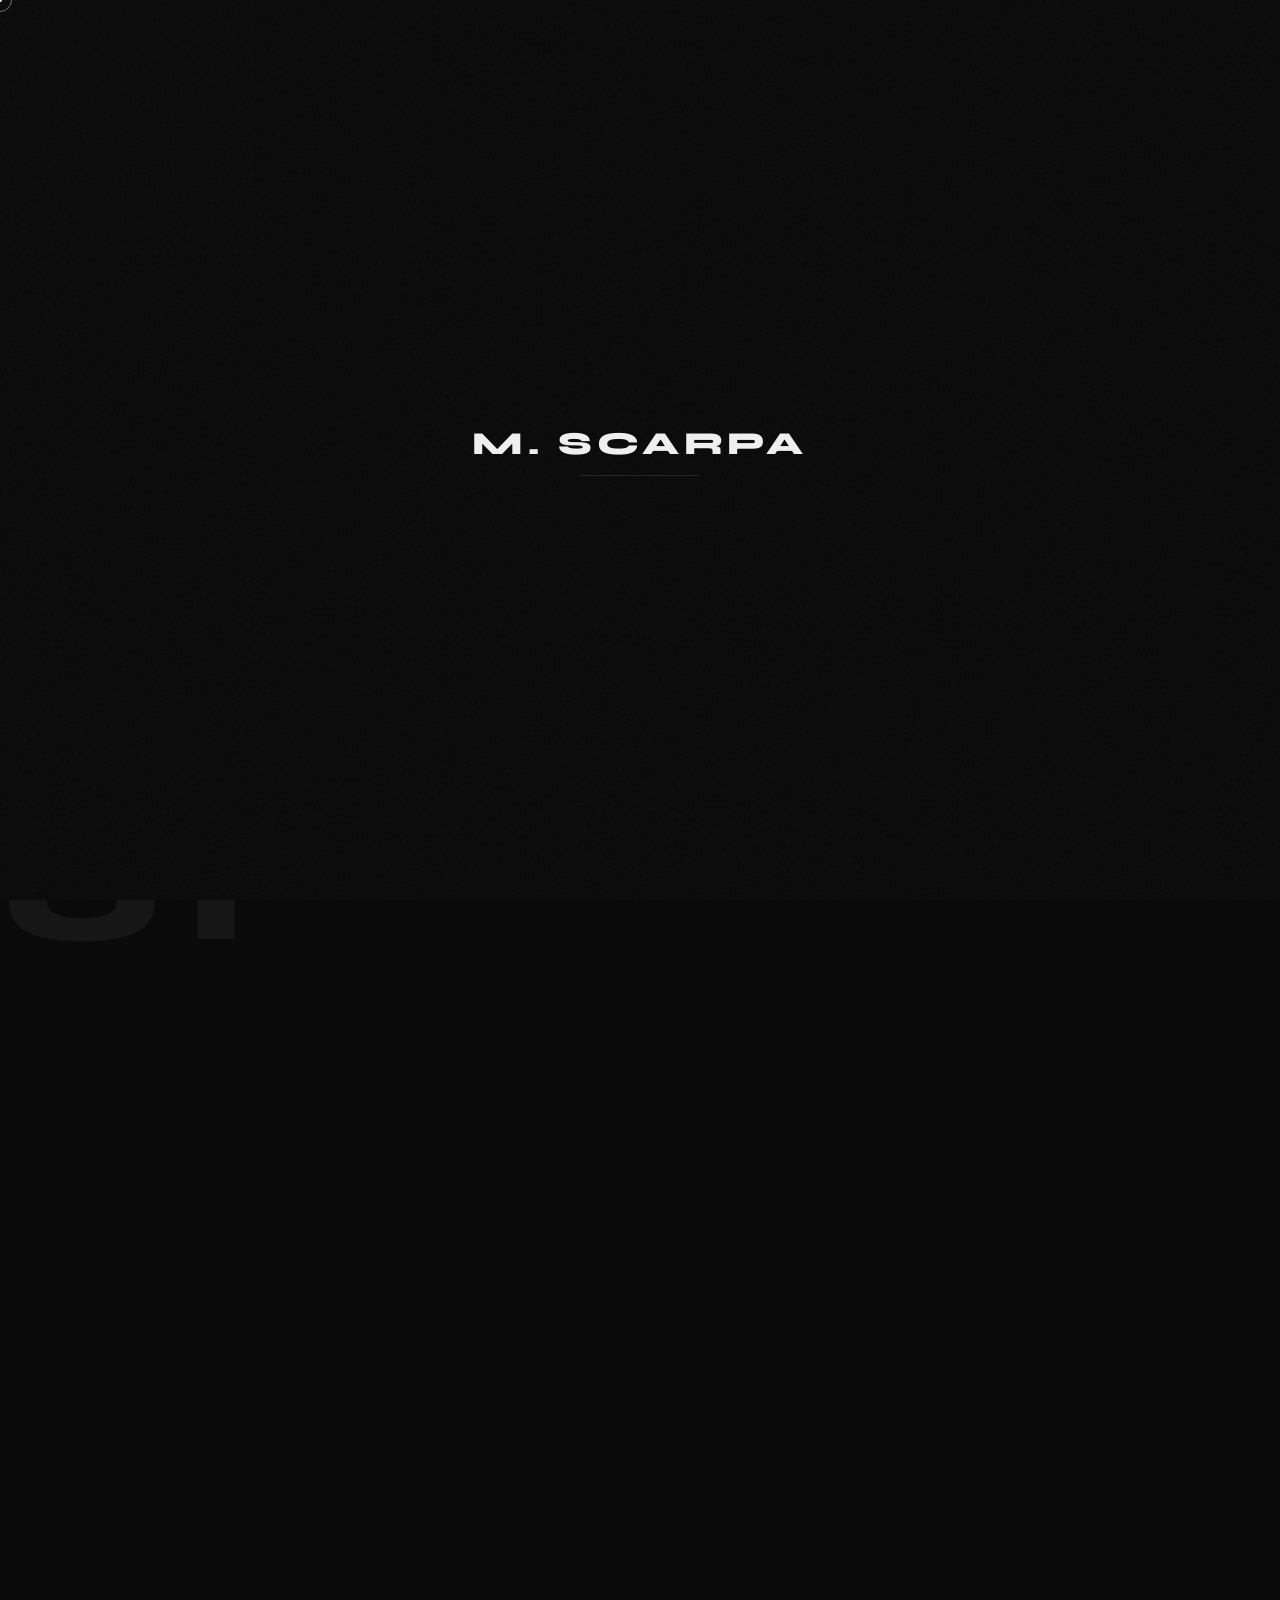
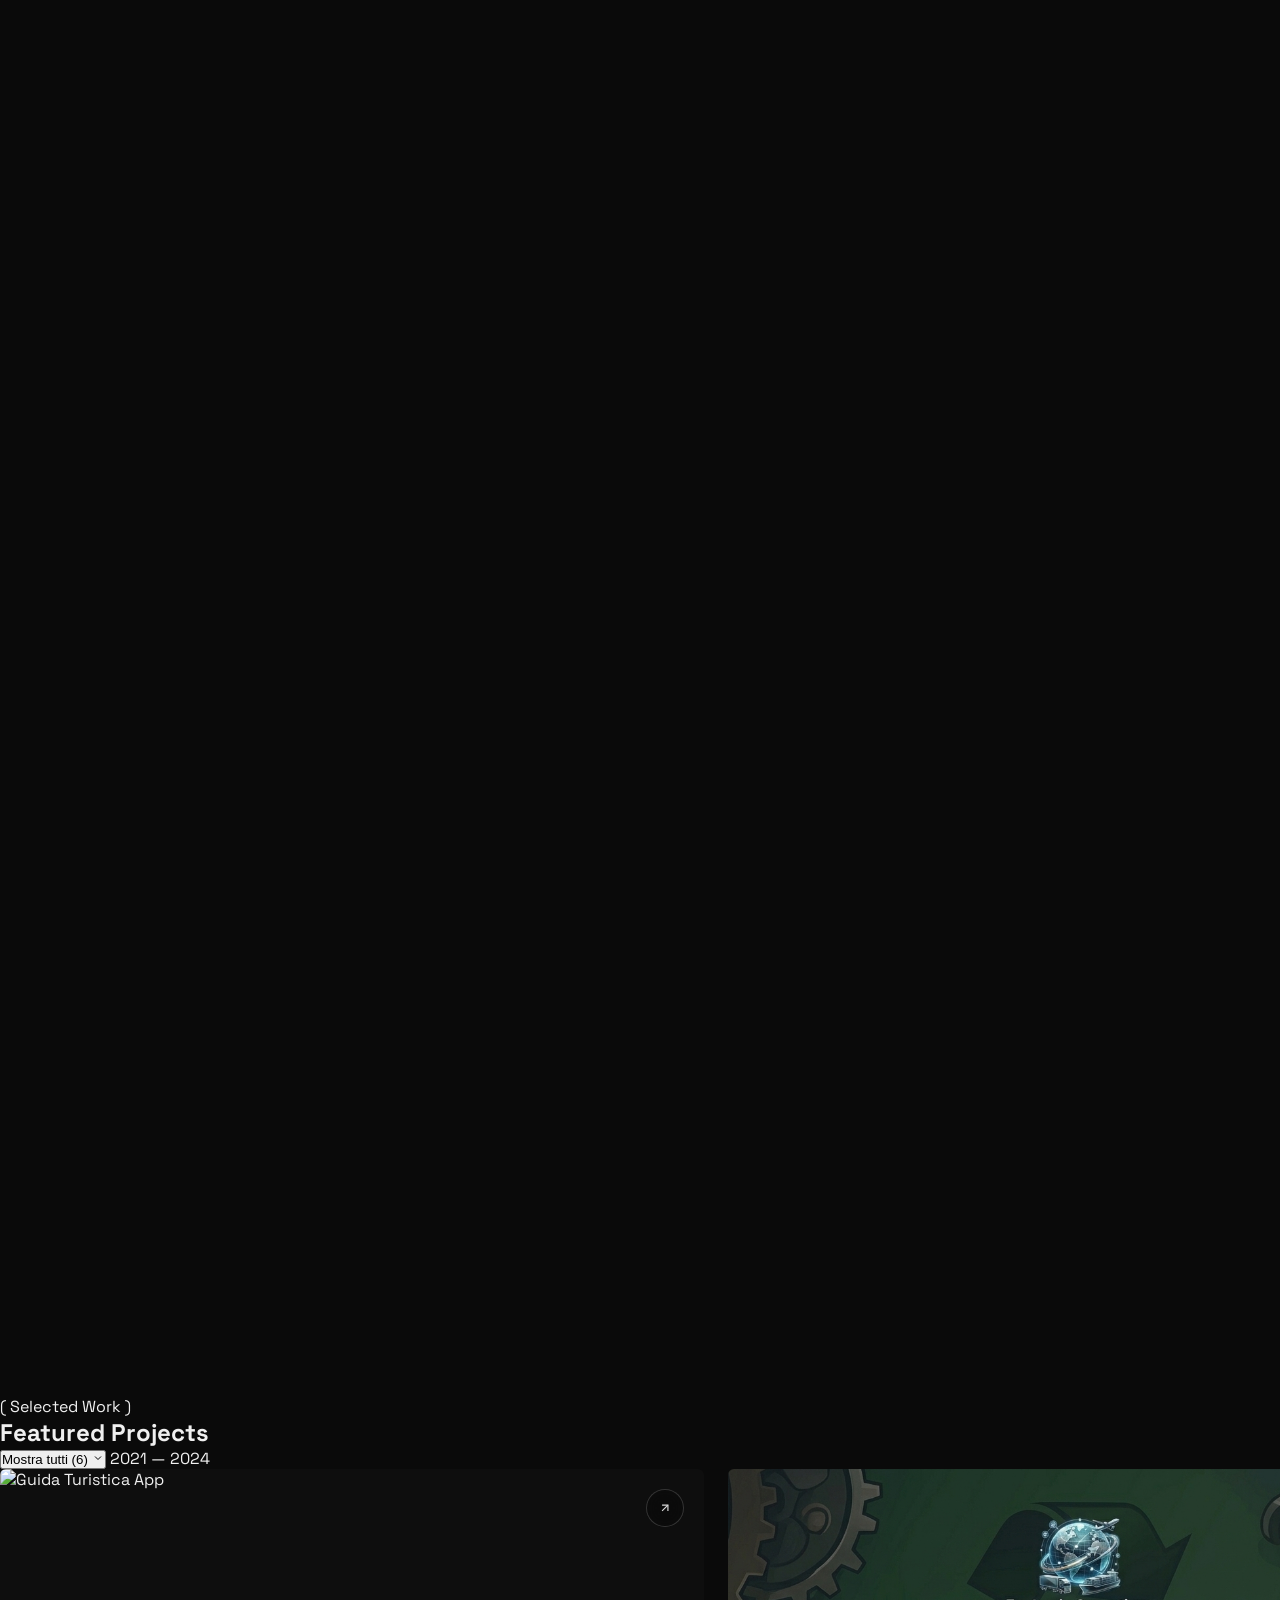
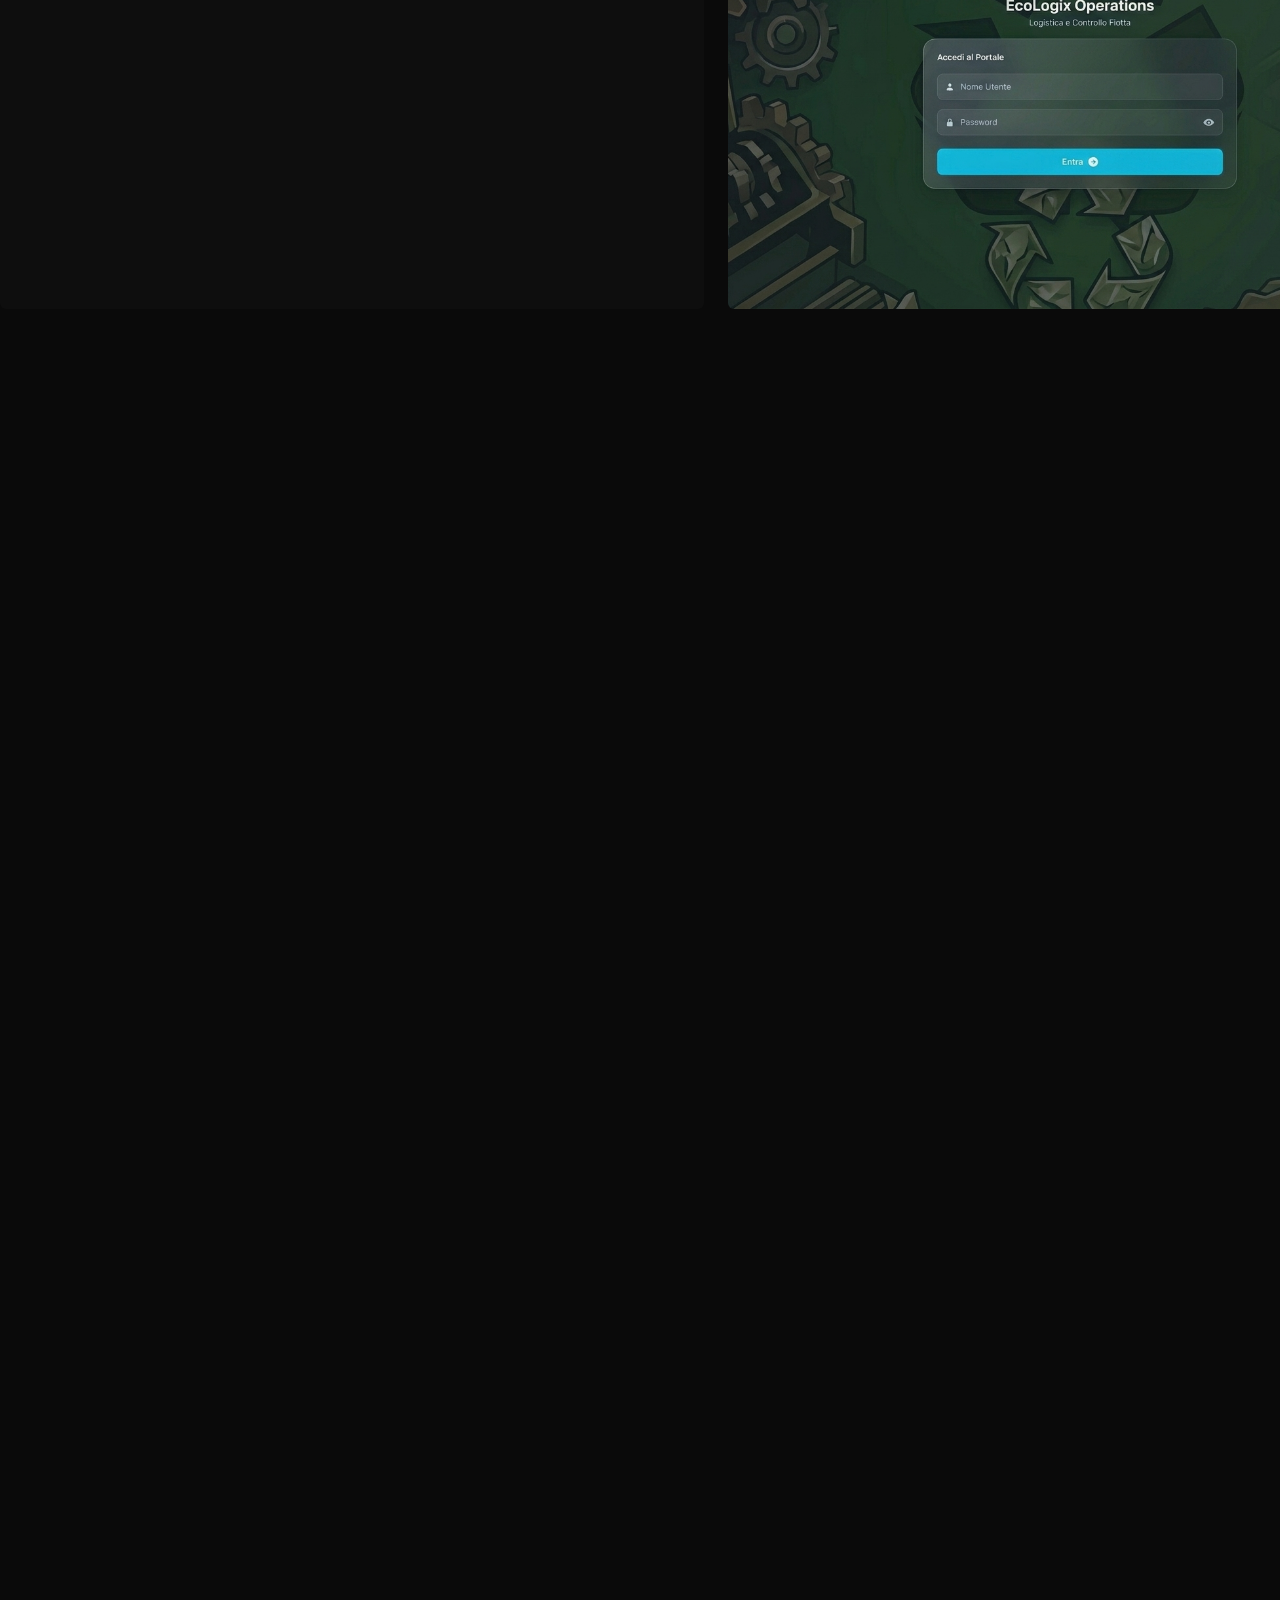
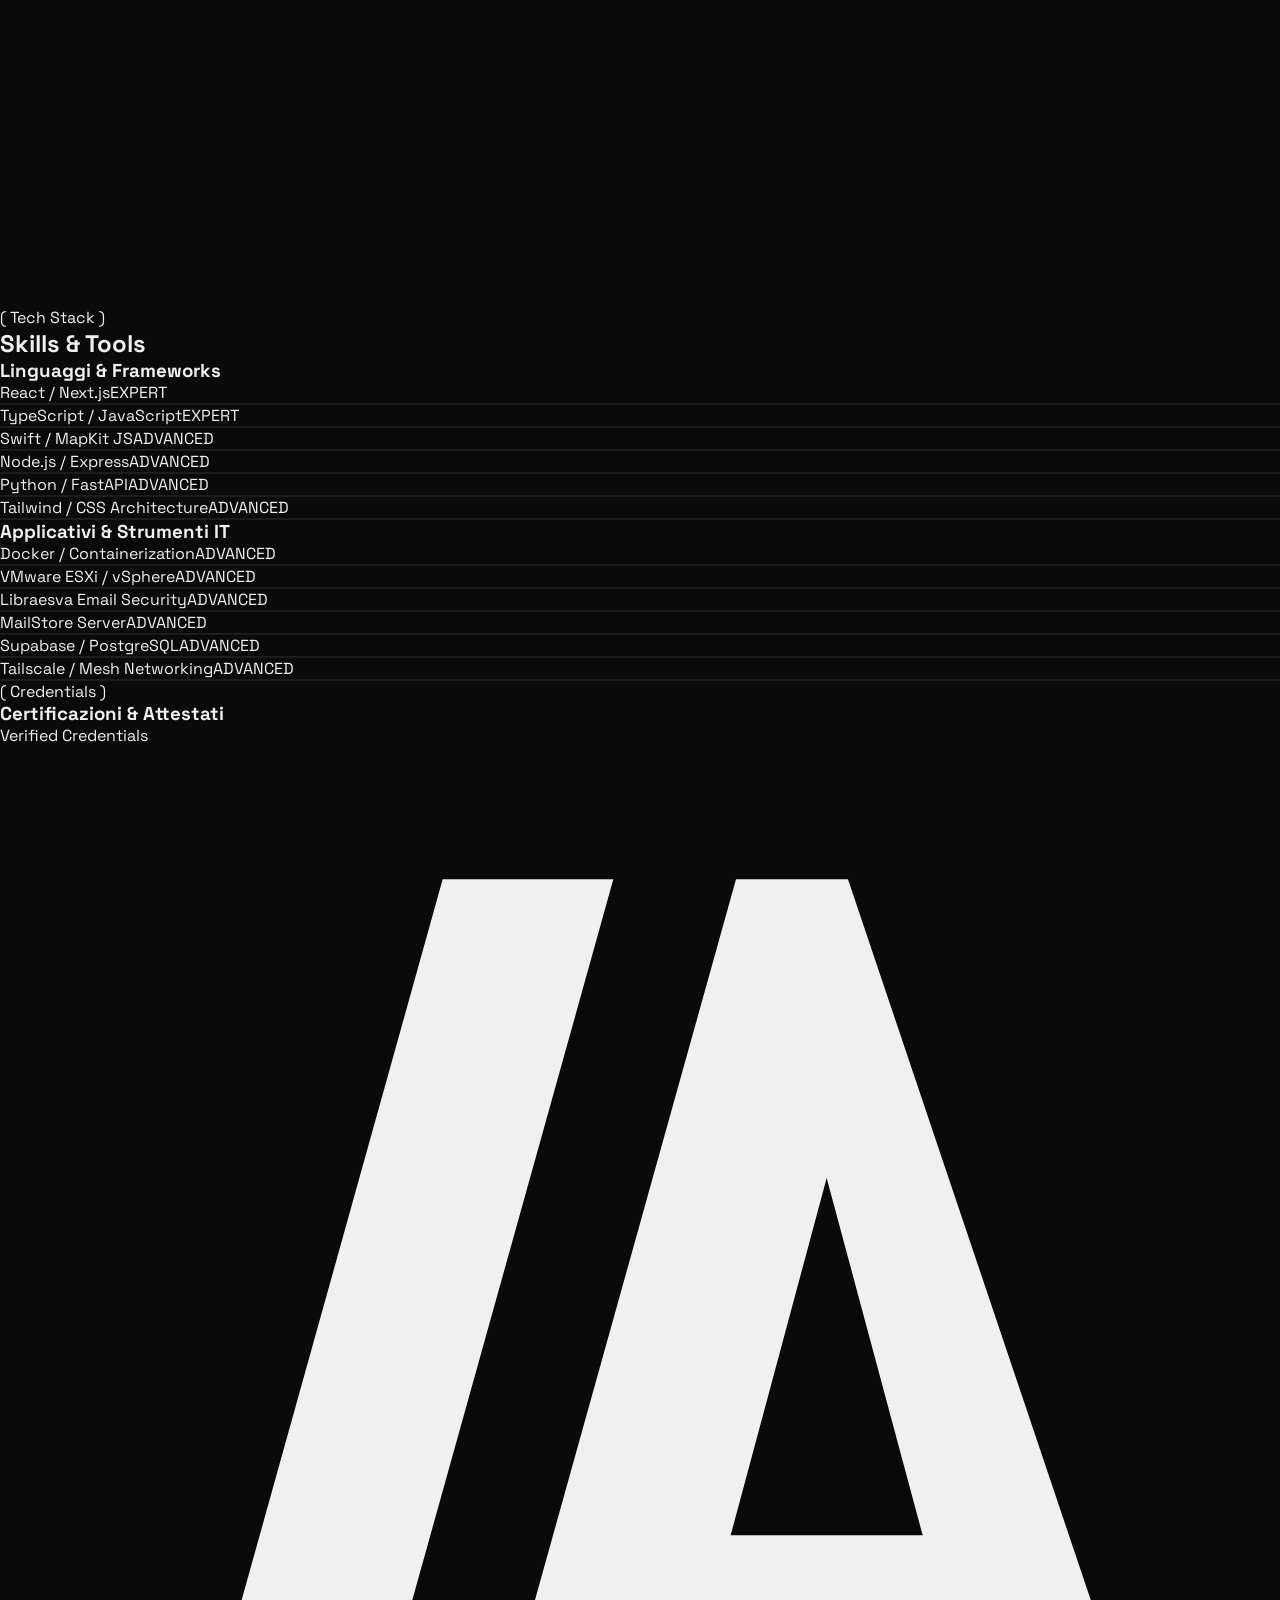
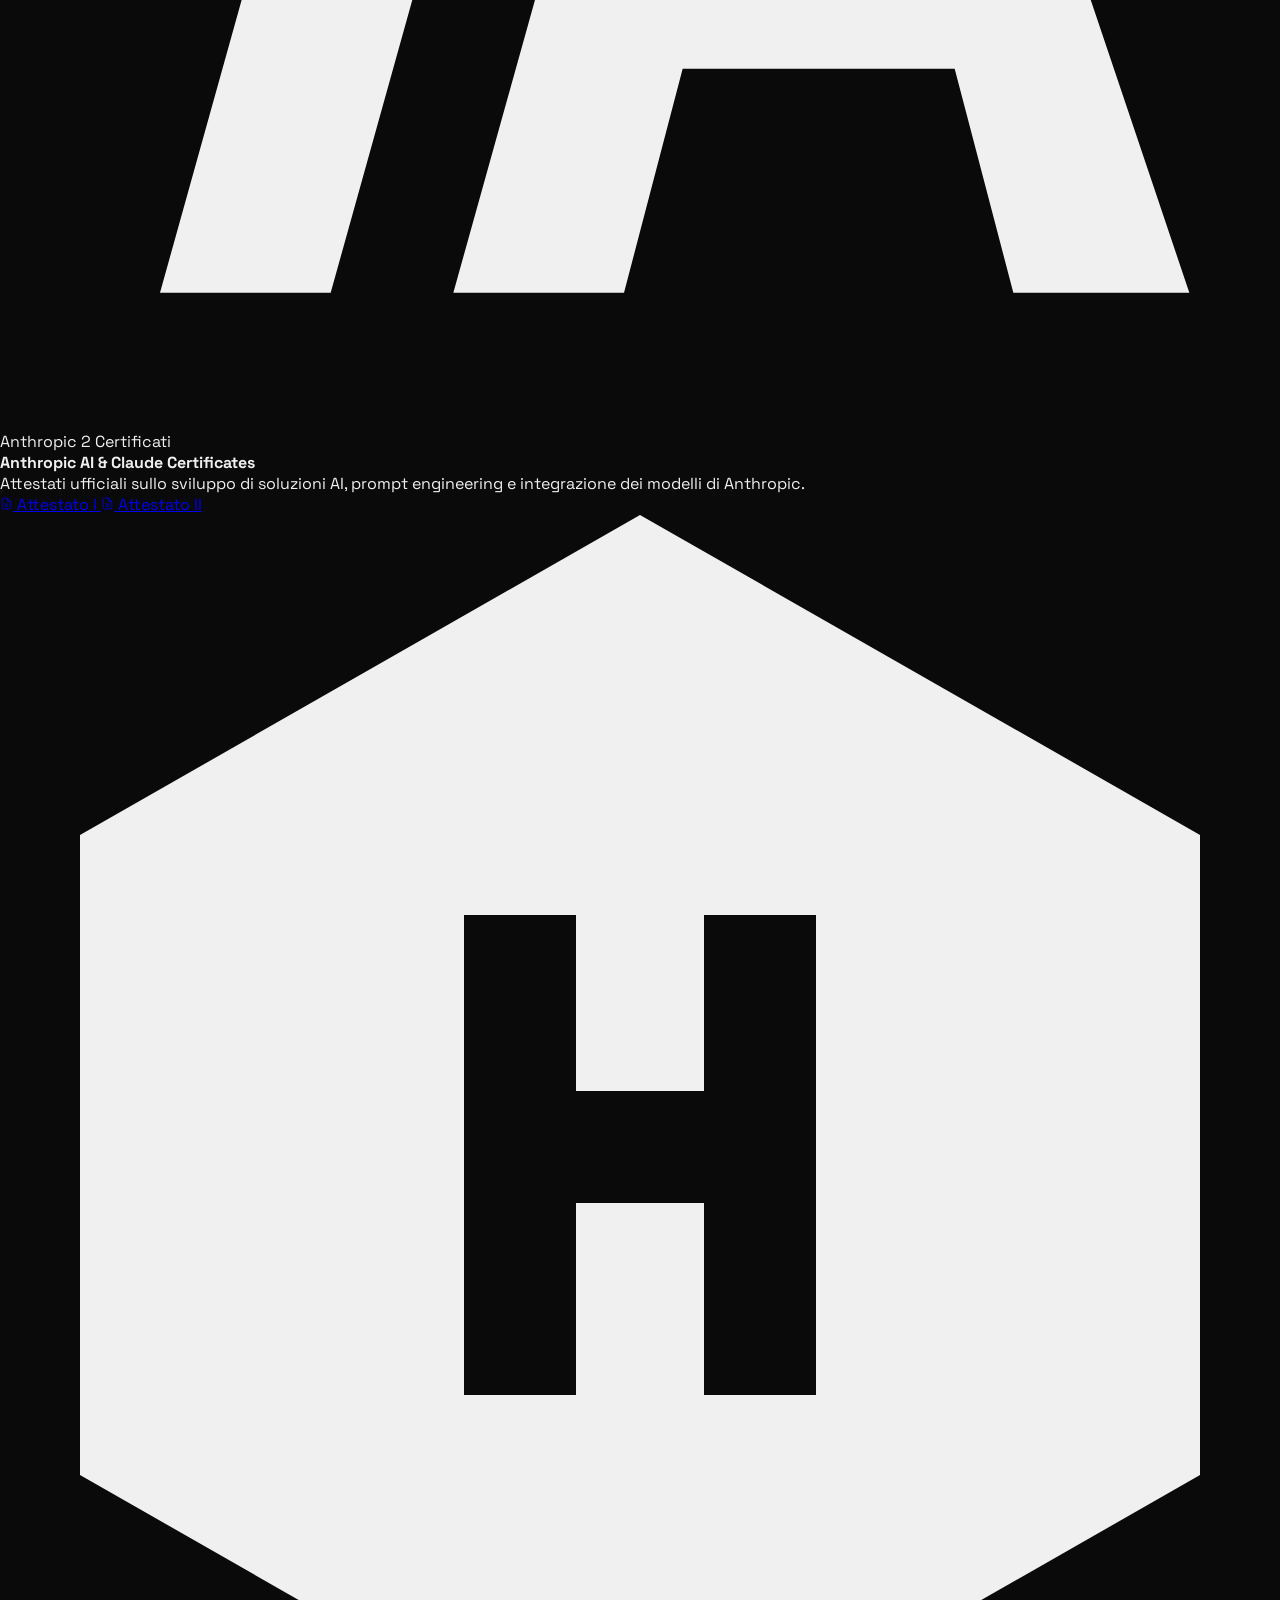
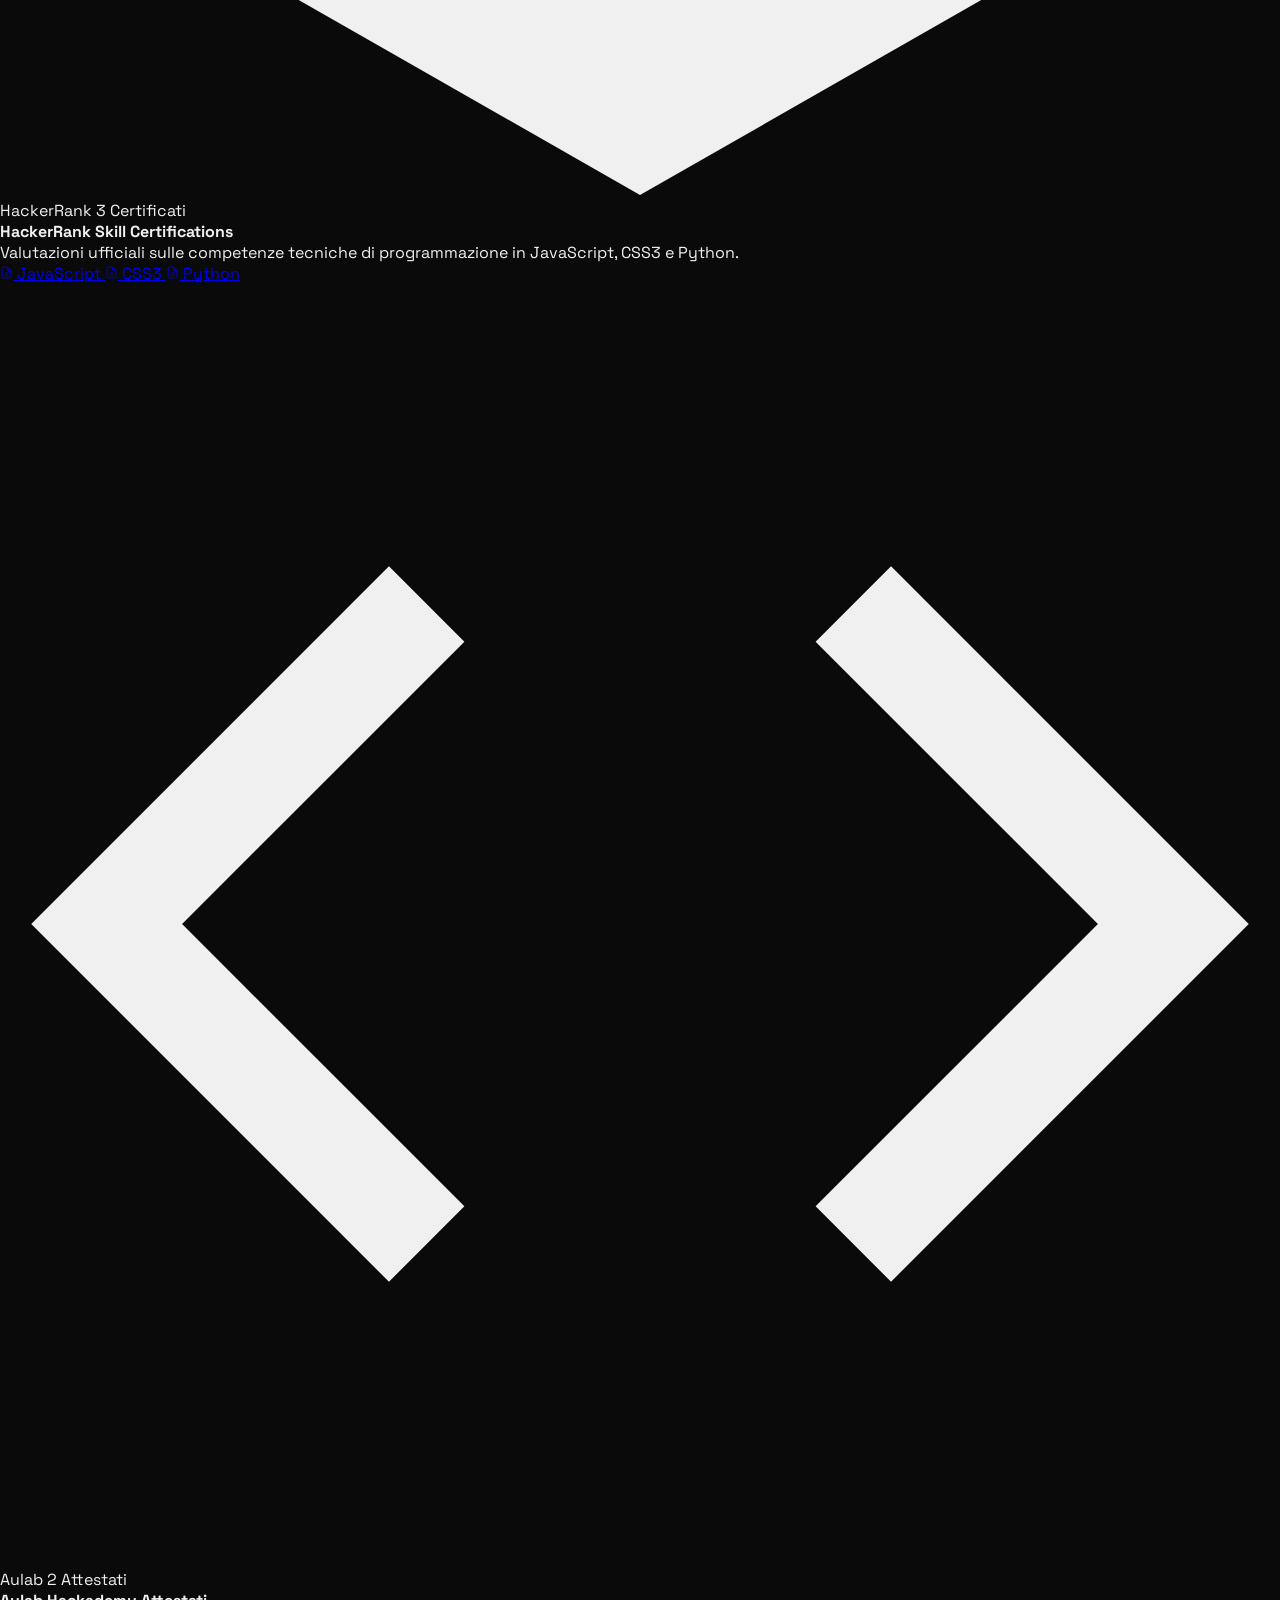
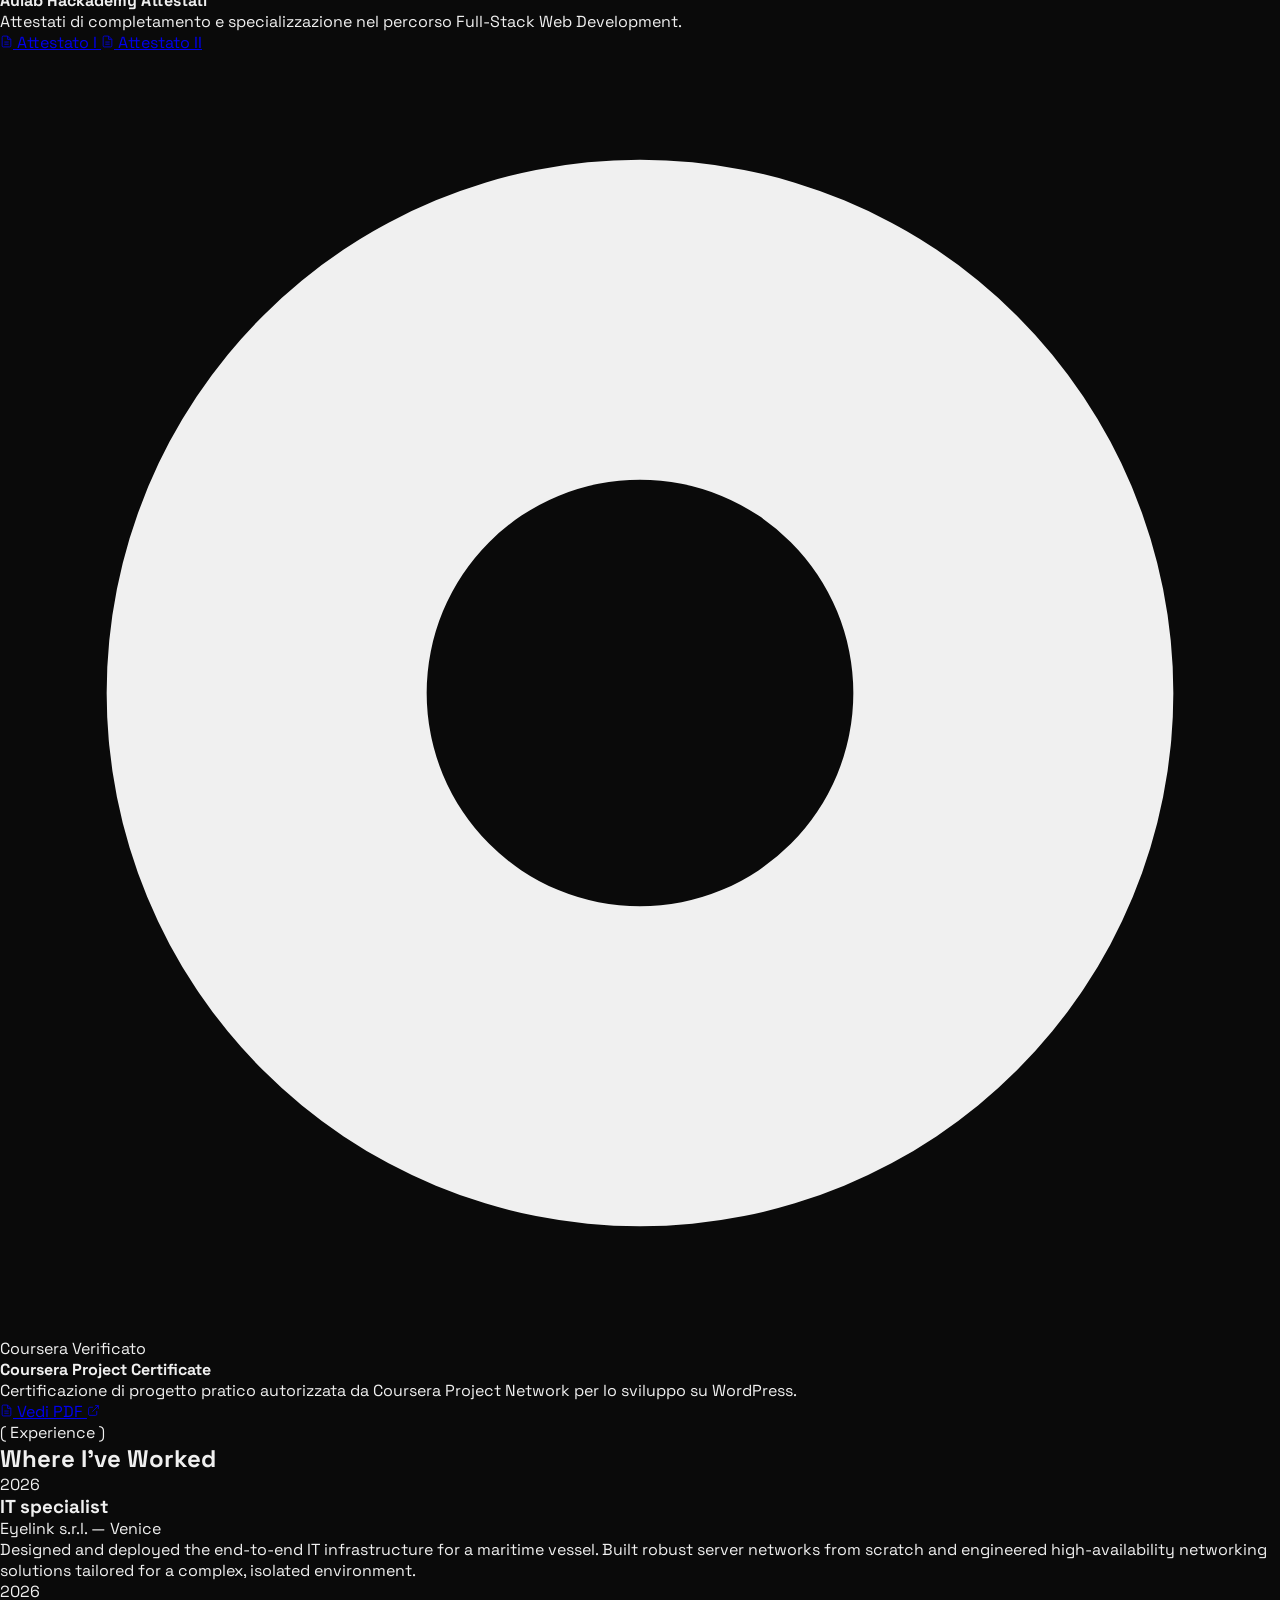
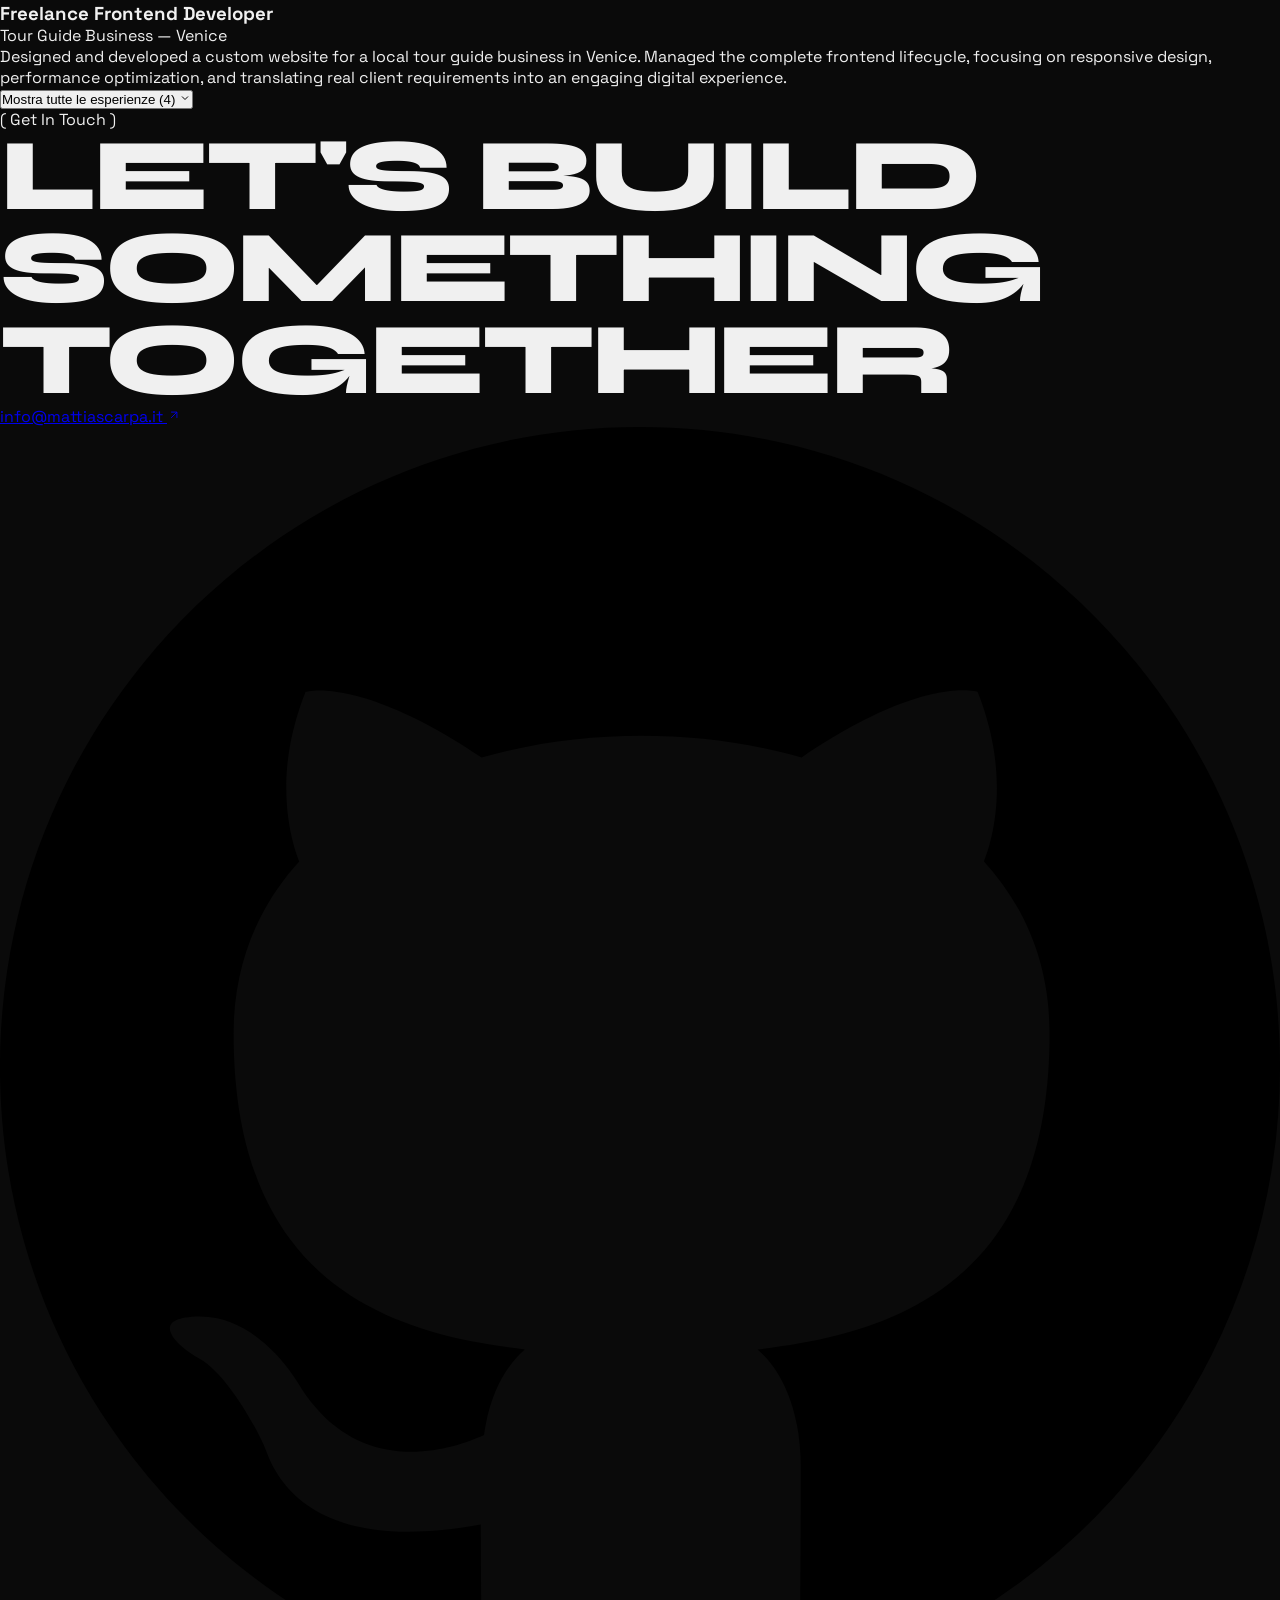
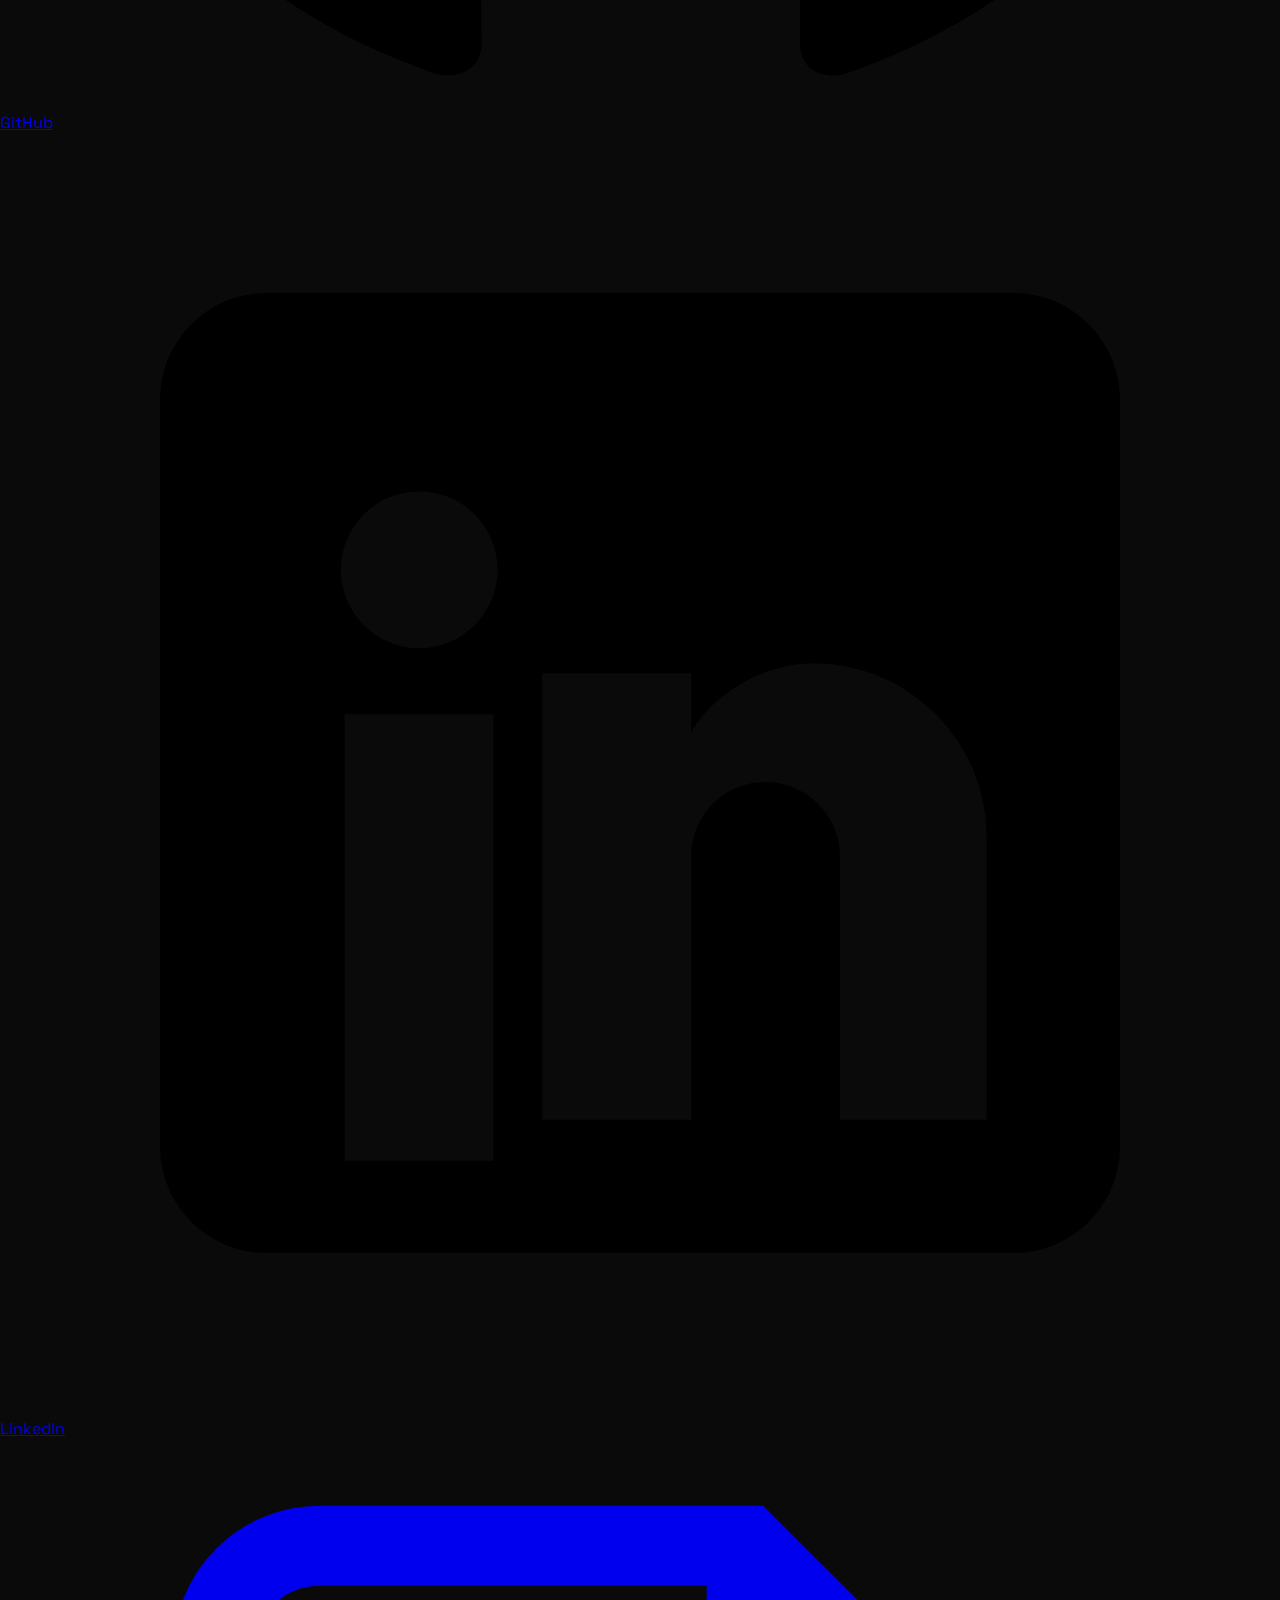
==== commit aa7b21f3: "Automated push: 22-07-2026 02:52:37" ====
--- a/index.html
+++ b/index.html
@@ -3,7 +3,7 @@
 <head>
 <meta charset="UTF-8">
 <meta name="viewport" content="width=device-width, initial-scale=1.0">
-<title>Mattia Scarpa — Developer Portfolio</title>
+<title>Mattia Scarpa — Portfolio</title>
 <link rel="preconnect" href="https://fonts.googleapis.com">
 <link rel="preconnect" href="https://fonts.gstatic.com" crossorigin>
 <link href="https://fonts.googleapis.com/css2?family=Space+Grotesk:wght@300;400;500;600;700&family=Syne:wght@400;500;600;700;800&display=swap" rel="stylesheet">
@@ -84,7 +84,10 @@
                     </div>
                     <div id="overlayLinkContainer">
                         <span class="text-[10px] uppercase tracking-[0.2em] text-text-ter block mb-2">Link</span>
-                        <a id="overlayLink" href="#" target="_blank" class="text-text hover:text-text-sec transition-colors underline underline-offset-4 hoverable">Visita il progetto</a>
+                        <a id="overlayLink" href="#" target="_blank" class="inline-flex items-center gap-2 px-5 py-2.5 rounded-full bg-white text-black font-medium text-xs tracking-wider uppercase hover:bg-white/90 transition-all shadow-lg hoverable">
+                            <span>Visita il sito live</span>
+                            <svg width="14" height="14" viewBox="0 0 24 24" fill="none" stroke="currentColor" stroke-width="2"><line x1="7" y1="17" x2="17" y2="7"/><polyline points="7 7 17 7 17 17"/></svg>
+                        </a>
                     </div>
                 </div>
             </div>
@@ -258,17 +261,26 @@
 <!-- Work -->
 <section id="work" class="work-wrapper">
     <div class="work-section pb-6 md:pb-10 pt-10 md:pt-16">
-    <div class="px-6 md:px-10 lg:px-16 mb-8 md:mb-14 flex items-end justify-between">
+    <div class="px-6 md:px-10 lg:px-16 mb-8 md:mb-14 flex items-end justify-between flex-wrap gap-4">
         <div>
             <span class="text-[10px] uppercase tracking-[0.3em] text-text-ter block mb-3">( Selected Work )</span>
             <h2 class="font-display font-extrabold text-2xl md:text-4xl lg:text-5xl tracking-tight reveal-line"><span class="reveal-line-inner">Featured Projects</span></h2>
         </div>
-        <span class="hidden md:block text-[10px] uppercase tracking-[0.2em] text-text-ter">2021 — 2024</span>
+        <div class="flex items-center gap-4">
+            <button id="toggleProjectsBtn" class="group inline-flex items-center gap-2 px-4 py-2 rounded-full border border-white/15 bg-white/[0.03] hover:bg-white/10 text-text-sec hover:text-white text-xs tracking-wider uppercase transition-all duration-300 hoverable">
+                <span id="toggleProjectsText">Mostra tutti (6)</span>
+                <svg id="toggleProjectsIcon" width="12" height="12" viewBox="0 0 24 24" fill="none" stroke="currentColor" stroke-width="2" class="transition-transform duration-300"><polyline points="6 9 12 15 18 9"/></svg>
+            </button>
+            <span class="hidden md:block text-[10px] uppercase tracking-[0.2em] text-text-ter">2021 — 2024</span>
+        </div>
     </div>
     <div class="work-track pl-6 md:pl-10 lg:pl-16 pr-6 md:pr-10 lg:pr-16">
         <div class="work-card hoverable">
             <img src="assets/projects/tour-guide/cover.png" alt="Guida Turistica App">
             <span class="work-card-cat">Web / Presentazione</span>
+            <a href="https://veniceguide.github.io" target="_blank" class="work-card-external-link hoverable" onclick="event.stopPropagation();" title="Visita il sito live">
+                <svg width="14" height="14" viewBox="0 0 24 24" fill="none" stroke="currentColor" stroke-width="2"><line x1="7" y1="17" x2="17" y2="7"/><polyline points="7 7 17 7 17 17"/></svg>
+            </a>
             <div class="work-card-overlay"></div>
             <div class="work-card-info">
                 <h3 class="font-display font-bold text-lg md:text-2xl tracking-tight mb-1.5">Tourist Guide Website</h3>
@@ -286,9 +298,12 @@
                 <div class="work-card-tags"><span class="work-card-tag">Swift</span><span class="work-card-tag">MapKit JS</span><span class="work-card-tag">Supabase</span><span class="work-card-tag">iOS</span></div>
             </div>
         </div>
-        <div class="work-card hoverable">
+        <div class="work-card work-card-extra hoverable">
             <img src="assets/projects/old-portfolio/card-cover.png" alt="Vecchio Portfolio">
             <span class="work-card-cat">Web / Portfolio</span>
+            <a href="https://webauth-38128.web.app" target="_blank" class="work-card-external-link hoverable" onclick="event.stopPropagation();" title="Visita il sito live">
+                <svg width="14" height="14" viewBox="0 0 24 24" fill="none" stroke="currentColor" stroke-width="2"><line x1="7" y1="17" x2="17" y2="7"/><polyline points="7 7 17 7 17 17"/></svg>
+            </a>
             <div class="work-card-overlay"></div>
             <div class="work-card-info">
                 <h3 class="font-display font-bold text-lg md:text-2xl tracking-tight mb-1.5">Vecchio Portfolio</h3>
@@ -296,7 +311,7 @@
                 <div class="work-card-tags"><span class="work-card-tag">HTML</span><span class="work-card-tag">CSS</span><span class="work-card-tag">JS</span></div>
             </div>
         </div>
-        <div class="work-card hoverable">
+        <div class="work-card work-card-extra hoverable">
             <img src="assets/projects/matrix-voip/cover.png" alt="Matrix VoIP Network">
             <span class="work-card-cat">DevOps / Networking</span>
             <div class="work-card-overlay"></div>
@@ -306,7 +321,7 @@
                 <div class="work-card-tags"><span class="work-card-tag">Docker</span><span class="work-card-tag">Matrix</span><span class="work-card-tag">Tailscale</span><span class="work-card-tag">Element</span></div>
             </div>
         </div>
-        <div class="work-card hoverable">
+        <div class="work-card work-card-extra hoverable">
             <img src="project_placeholder.png" alt="Progetto Personale 1">
             <span class="work-card-cat">Web / Personale</span>
             <div class="work-card-overlay"></div>
@@ -316,7 +331,7 @@
                 <div class="work-card-tags"><span class="work-card-tag">React</span><span class="work-card-tag">Tailwind</span></div>
             </div>
         </div>
-        <div class="work-card hoverable">
+        <div class="work-card work-card-extra hoverable">
             <img src="project_placeholder.png" alt="Progetto Personale 2">
             <span class="work-card-cat">Web / Personale</span>
             <div class="work-card-overlay"></div>
@@ -337,19 +352,38 @@
         <span class="text-[10px] uppercase tracking-[0.3em] text-text-ter block mb-3">( Tech Stack )</span>
         <h2 class="font-display font-extrabold text-2xl md:text-4xl lg:text-5xl tracking-tight reveal-line"><span class="reveal-line-inner">Skills & Tools</span></h2>
     </div>
-    <div class="grid grid-cols-1 md:grid-cols-2 lg:grid-cols-3 gap-x-8 gap-y-6 md:gap-y-7 max-w-5xl">
-        <div class="tech-item" data-level="95"><div class="flex justify-between items-center mb-2"><span class="text-sm font-medium">React / Next.js</span><span class="text-[10px] text-text-ter tracking-wider">EXPERT</span></div><div class="tech-bar"><div class="tech-bar-fill"></div></div></div>
-        <div class="tech-item" data-level="92"><div class="flex justify-between items-center mb-2"><span class="text-sm font-medium">TypeScript</span><span class="text-[10px] text-text-ter tracking-wider">EXPERT</span></div><div class="tech-bar"><div class="tech-bar-fill"></div></div></div>
-        <div class="tech-item" data-level="88"><div class="flex justify-between items-center mb-2"><span class="text-sm font-medium">Node.js / Express</span><span class="text-[10px] text-text-ter tracking-wider">ADVANCED</span></div><div class="tech-bar"><div class="tech-bar-fill"></div></div></div>
-        <div class="tech-item" data-level="82"><div class="flex justify-between items-center mb-2"><span class="text-sm font-medium">Python / FastAPI</span><span class="text-[10px] text-text-ter tracking-wider">ADVANCED</span></div><div class="tech-bar"><div class="tech-bar-fill"></div></div></div>
-        <div class="tech-item" data-level="85"><div class="flex justify-between items-center mb-2"><span class="text-sm font-medium">PostgreSQL / MongoDB</span><span class="text-[10px] text-text-ter tracking-wider">ADVANCED</span></div><div class="tech-bar"><div class="tech-bar-fill"></div></div></div>
-        <div class="tech-item" data-level="80"><div class="flex justify-between items-center mb-2"><span class="text-sm font-medium">AWS / Docker / CI/CD</span><span class="text-[10px] text-text-ter tracking-wider">ADVANCED</span></div><div class="tech-bar"><div class="tech-bar-fill"></div></div></div>
-        <div class="tech-item" data-level="78"><div class="flex justify-between items-center mb-2"><span class="text-sm font-medium">GraphQL / REST APIs</span><span class="text-[10px] text-text-ter tracking-wider">PROFICIENT</span></div><div class="tech-bar"><div class="tech-bar-fill"></div></div></div>
-        <div class="tech-item" data-level="85"><div class="flex justify-between items-center mb-2"><span class="text-sm font-medium">Tailwind / CSS Architecture</span><span class="text-[10px] text-text-ter tracking-wider">ADVANCED</span></div><div class="tech-bar"><div class="tech-bar-fill"></div></div></div>
-        <div class="tech-item" data-level="75"><div class="flex justify-between items-center mb-2"><span class="text-sm font-medium">React Native</span><span class="text-[10px] text-text-ter tracking-wider">PROFICIENT</span></div><div class="tech-bar"><div class="tech-bar-fill"></div></div></div>
-        <div class="tech-item" data-level="70"><div class="flex justify-between items-center mb-2"><span class="text-sm font-medium">D3.js / Data Viz</span><span class="text-[10px] text-text-ter tracking-wider">PROFICIENT</span></div><div class="tech-bar"><div class="tech-bar-fill"></div></div></div>
-        <div class="tech-item" data-level="72"><div class="flex justify-between items-center mb-2"><span class="text-sm font-medium">Redis / WebSocket</span><span class="text-[10px] text-text-ter tracking-wider">PROFICIENT</span></div><div class="tech-bar"><div class="tech-bar-fill"></div></div></div>
-        <div class="tech-item" data-level="80"><div class="flex justify-between items-center mb-2"><span class="text-sm font-medium">Git / Testing / Agile</span><span class="text-[10px] text-text-ter tracking-wider">ADVANCED</span></div><div class="tech-bar"><div class="tech-bar-fill"></div></div></div>
+    <div class="max-w-5xl space-y-12 md:space-y-14">
+        <!-- Sub-block 1: Linguaggi & Frameworks -->
+        <div>
+            <div class="flex items-center gap-3 mb-6">
+                <div class="w-2 h-2 rounded-full bg-emerald-400"></div>
+                <h3 class="font-display font-bold text-base md:text-lg tracking-tight text-text uppercase">Linguaggi & Frameworks</h3>
+            </div>
+            <div class="grid grid-cols-1 md:grid-cols-2 lg:grid-cols-3 gap-x-8 gap-y-5 md:gap-y-6">
+                <div class="tech-item" data-level="95"><div class="flex justify-between items-center mb-2"><span class="text-sm font-medium">React / Next.js</span><span class="text-[10px] text-text-ter tracking-wider">EXPERT</span></div><div class="tech-bar"><div class="tech-bar-fill"></div></div></div>
+                <div class="tech-item" data-level="92"><div class="flex justify-between items-center mb-2"><span class="text-sm font-medium">TypeScript / JavaScript</span><span class="text-[10px] text-text-ter tracking-wider">EXPERT</span></div><div class="tech-bar"><div class="tech-bar-fill"></div></div></div>
+                <div class="tech-item" data-level="88"><div class="flex justify-between items-center mb-2"><span class="text-sm font-medium">Swift / MapKit JS</span><span class="text-[10px] text-text-ter tracking-wider">ADVANCED</span></div><div class="tech-bar"><div class="tech-bar-fill"></div></div></div>
+                <div class="tech-item" data-level="88"><div class="flex justify-between items-center mb-2"><span class="text-sm font-medium">Node.js / Express</span><span class="text-[10px] text-text-ter tracking-wider">ADVANCED</span></div><div class="tech-bar"><div class="tech-bar-fill"></div></div></div>
+                <div class="tech-item" data-level="82"><div class="flex justify-between items-center mb-2"><span class="text-sm font-medium">Python / FastAPI</span><span class="text-[10px] text-text-ter tracking-wider">ADVANCED</span></div><div class="tech-bar"><div class="tech-bar-fill"></div></div></div>
+                <div class="tech-item" data-level="85"><div class="flex justify-between items-center mb-2"><span class="text-sm font-medium">Tailwind / CSS Architecture</span><span class="text-[10px] text-text-ter tracking-wider">ADVANCED</span></div><div class="tech-bar"><div class="tech-bar-fill"></div></div></div>
+            </div>
+        </div>
+
+        <!-- Sub-block 2: Applicativi & Strumenti IT -->
+        <div class="pt-8 border-t border-white/5">
+            <div class="flex items-center gap-3 mb-6">
+                <div class="w-2 h-2 rounded-full bg-blue-400"></div>
+                <h3 class="font-display font-bold text-base md:text-lg tracking-tight text-text uppercase">Applicativi & Strumenti IT</h3>
+            </div>
+            <div class="grid grid-cols-1 md:grid-cols-2 lg:grid-cols-3 gap-x-8 gap-y-5 md:gap-y-6">
+                <div class="tech-item" data-level="85"><div class="flex justify-between items-center mb-2"><span class="text-sm font-medium">Docker / Containerization</span><span class="text-[10px] text-text-ter tracking-wider">ADVANCED</span></div><div class="tech-bar"><div class="tech-bar-fill"></div></div></div>
+                <div class="tech-item" data-level="85"><div class="flex justify-between items-center mb-2"><span class="text-sm font-medium">VMware ESXi / vSphere</span><span class="text-[10px] text-text-ter tracking-wider">ADVANCED</span></div><div class="tech-bar"><div class="tech-bar-fill"></div></div></div>
+                <div class="tech-item" data-level="82"><div class="flex justify-between items-center mb-2"><span class="text-sm font-medium">Libraesva Email Security</span><span class="text-[10px] text-text-ter tracking-wider">ADVANCED</span></div><div class="tech-bar"><div class="tech-bar-fill"></div></div></div>
+                <div class="tech-item" data-level="80"><div class="flex justify-between items-center mb-2"><span class="text-sm font-medium">MailStore Server</span><span class="text-[10px] text-text-ter tracking-wider">ADVANCED</span></div><div class="tech-bar"><div class="tech-bar-fill"></div></div></div>
+                <div class="tech-item" data-level="88"><div class="flex justify-between items-center mb-2"><span class="text-sm font-medium">Supabase / PostgreSQL</span><span class="text-[10px] text-text-ter tracking-wider">ADVANCED</span></div><div class="tech-bar"><div class="tech-bar-fill"></div></div></div>
+                <div class="tech-item" data-level="82"><div class="flex justify-between items-center mb-2"><span class="text-sm font-medium">Tailscale / Mesh Networking</span><span class="text-[10px] text-text-ter tracking-wider">ADVANCED</span></div><div class="tech-bar"><div class="tech-bar-fill"></div></div></div>
+            </div>
+        </div>
     </div>
 
     <!-- Certifications Subsection (Grouped by Family) -->
@@ -495,19 +529,27 @@
             <p class="text-text-sec text-sm">Tour Guide Business — Venice</p>
             <p class="text-text-sec/50 text-sm mt-2.5 leading-relaxed">Designed and developed a custom website for a local tour guide business in Venice. Managed the complete frontend lifecycle, focusing on responsive design, performance optimization, and translating real client requirements into an engaging digital experience.</p>
         </div>
-        <div class="timeline-entry pl-8 md:pl-12 pb-14 md:pb-16 relative">
-            <div class="timeline-dot"></div>
-            <span class="text-[10px] uppercase tracking-[0.2em] text-text-ter">2023 — 2026</span>
-            <h3 class="font-display font-bold text-lg md:text-xl tracking-tight mt-1.5 mb-0.5">E-Waste Logistics & Internal Developer</h3>
-            <p class="text-text-sec text-sm">Re.Te. s.r.l. — Venice</p>
-            <p class="text-text-sec/50 text-sm mt-2.5 leading-relaxed">Managed maritime logistics for technological waste disposal across Venice, overseeing the entire lifecycle from client collection to mainland processing centers. Combining this operational insight with my tech skills, I independently designed and developed a database-driven map application to track jobs and streamline internal workflows.</p>
-        </div>
-        <div class="timeline-entry pl-8 md:pl-12 pb-14 md:pb-16 relative">
-            <div class="timeline-dot"></div>
-            <span class="text-[10px] uppercase tracking-[0.2em] text-text-ter">2016</span>
-            <h3 class="font-display font-bold text-lg md:text-xl tracking-tight mt-1.5 mb-0.5">Digitalization & Data Management</h3>
-            <p class="text-text-sec text-sm">Ca' Foscari University Library — Venice</p>
-            <p class="text-text-sec/50 text-sm mt-2.5 leading-relaxed">Managed the digital transition of historical manuscripts by cataloging physical assets and migrating them into complex library management systems. This early experience built a strong foundation in database management, digital archiving, and organizational precision.</p>
+        <div id="extraExperience" class="extra-experience-wrapper">
+            <div class="timeline-entry pl-8 md:pl-12 pb-14 md:pb-16 relative">
+                <div class="timeline-dot"></div>
+                <span class="text-[10px] uppercase tracking-[0.2em] text-text-ter">2023 — 2026</span>
+                <h3 class="font-display font-bold text-lg md:text-xl tracking-tight mt-1.5 mb-0.5">E-Waste Logistics & Internal Developer</h3>
+                <p class="text-text-sec text-sm">Re.Te. s.r.l. — Venice</p>
+                <p class="text-text-sec/50 text-sm mt-2.5 leading-relaxed">Managed maritime logistics for technological waste disposal across Venice, overseeing the entire lifecycle from client collection to mainland processing centers. Combining this operational insight with my tech skills, I independently designed and developed a database-driven map application to track jobs and streamline internal workflows.</p>
+            </div>
+            <div class="timeline-entry pl-8 md:pl-12 pb-14 md:pb-16 relative">
+                <div class="timeline-dot"></div>
+                <span class="text-[10px] uppercase tracking-[0.2em] text-text-ter">2016</span>
+                <h3 class="font-display font-bold text-lg md:text-xl tracking-tight mt-1.5 mb-0.5">Digitalization & Data Management</h3>
+                <p class="text-text-sec text-sm">Ca' Foscari University Library — Venice</p>
+                <p class="text-text-sec/50 text-sm mt-2.5 leading-relaxed">Managed the digital transition of historical manuscripts by cataloging physical assets and migrating them into complex library management systems. This early experience built a strong foundation in database management, digital archiving, and organizational precision.</p>
+            </div>
+        </div>
+        <div class="mt-4 pl-8 md:pl-12">
+            <button id="toggleExperienceBtn" class="group inline-flex items-center gap-2.5 px-5 py-2.5 rounded-full border border-white/15 bg-white/[0.03] hover:bg-white/10 text-text-sec hover:text-white text-xs tracking-wider uppercase transition-all duration-300 hoverable">
+                <span id="toggleExpText">Mostra tutte le esperienze (4)</span>
+                <svg id="toggleExpIcon" width="12" height="12" viewBox="0 0 24 24" fill="none" stroke="currentColor" stroke-width="2" class="transition-transform duration-300"><polyline points="6 9 12 15 18 9"/></svg>
+            </button>
         </div>
     </div>
 </section>
--- a/styles.css
+++ b/styles.css
@@ -83,21 +83,29 @@
 .step-number{font-family:'Syne',sans-serif;font-weight:800;font-size:clamp(6rem,12vw,11rem);line-height:0.85;color:rgba(255,255,255,0.05)}
 
 /* Work */
-.work-wrapper { position: relative; height: 350vw; }
+.work-wrapper { position: relative; height: 180vw; }
+.work-wrapper.is-expanded { height: 350vw; }
 .work-section { overflow: hidden; position: sticky; top: 0; height: 100dvh; display: flex; flex-direction: column; justify-content: center; }
 .work-track{display:flex;gap:1.5rem}
 .work-card{flex-shrink:0;width:85vw;aspect-ratio:16/10;height:auto;position:relative;overflow:hidden;border-radius:6px;background:rgba(255,255,255,0.02)}
 @media(min-width:768px){.work-card{width:55vw;aspect-ratio:16/10;height:auto}}
+.work-card-extra{display:none;opacity:0}
 .work-card img{width:100%;height:100%;object-fit:cover;transition:transform .9s cubic-bezier(.19,1,.22,1)}
 .work-card:hover img{transform:scale(1.06)}
 .work-card-overlay{position:absolute;inset:0;background:linear-gradient(to top,rgba(0,0,0,0.75) 0%,rgba(0,0,0,0.1) 40%,transparent 60%);opacity:0;transition:opacity .5s}
 .work-card:hover .work-card-overlay{opacity:1}
-.work-card-info{position:absolute;bottom:0;left:0;right:0;padding:2rem md:padding:2.5rem;transform:translateY(15px);opacity:0;transition:all .5s cubic-bezier(.19,1,.22,1)}
+.work-card-info{position:absolute;bottom:0;left:0;right:0;padding:2rem;transform:translateY(15px);opacity:0;transition:all .5s cubic-bezier(.19,1,.22,1)}
 .work-card:hover .work-card-info{transform:translateY(0);opacity:1}
 .work-card-cat{position:absolute;top:1.5rem;left:2rem;font-size:10px;letter-spacing:0.2em;text-transform:uppercase;color:rgba(255,255,255,0.5);opacity:0;transition:opacity .5s}
 .work-card:hover .work-card-cat{opacity:1}
 .work-card-tags{display:flex;gap:6px;flex-wrap:wrap;margin-top:10px}
 .work-card-tag{font-size:10px;letter-spacing:0.1em;text-transform:uppercase;color:rgba(255,255,255,0.4);border:1px solid rgba(255,255,255,0.1);padding:3px 8px;border-radius:2px}
+.work-card-external-link{position:absolute;top:1.25rem;right:1.25rem;z-index:20;width:38px;height:38px;border-radius:50%;background:rgba(10,10,10,0.65);border:1px solid rgba(255,255,255,0.2);backdrop-filter:blur(10px);-webkit-backdrop-filter:blur(10px);display:flex;align-items:center;justify-content:center;color:#fff;transition:all .3s cubic-bezier(.16,1,.3,1);opacity:0.85}
+.work-card-external-link:hover{opacity:1;background:rgba(255,255,255,0.95);color:#000;transform:scale(1.1) rotate(8deg)}
+
+/* Experience expand wrapper */
+.extra-experience-wrapper{max-height:0;opacity:0;overflow:hidden;transition:max-height .6s cubic-bezier(.16,1,.3,1),opacity .5s ease-out}
+.extra-experience-wrapper.is-expanded{max-height:1400px;opacity:1}
 
 /* Tech bars */
 .tech-bar{height:2px;border-radius:1px;background:rgba(255,255,255,0.08);overflow:hidden}
@@ -133,7 +141,8 @@
     .cube-face { width: 140px; height: 140px; }
     .cube { --cube-z: 70px; }
     .orbit-field{width:175px;height:175px;margin:-87.5px 0 0 -87.5px}
-    .work-wrapper{height:500vh}
+    .work-wrapper{height:220vh}
+    .work-wrapper.is-expanded{height:500vh}
     .work-card{width:75vw;aspect-ratio:1/1;height:auto}
     .work-card-info{padding:1.25rem}
 }
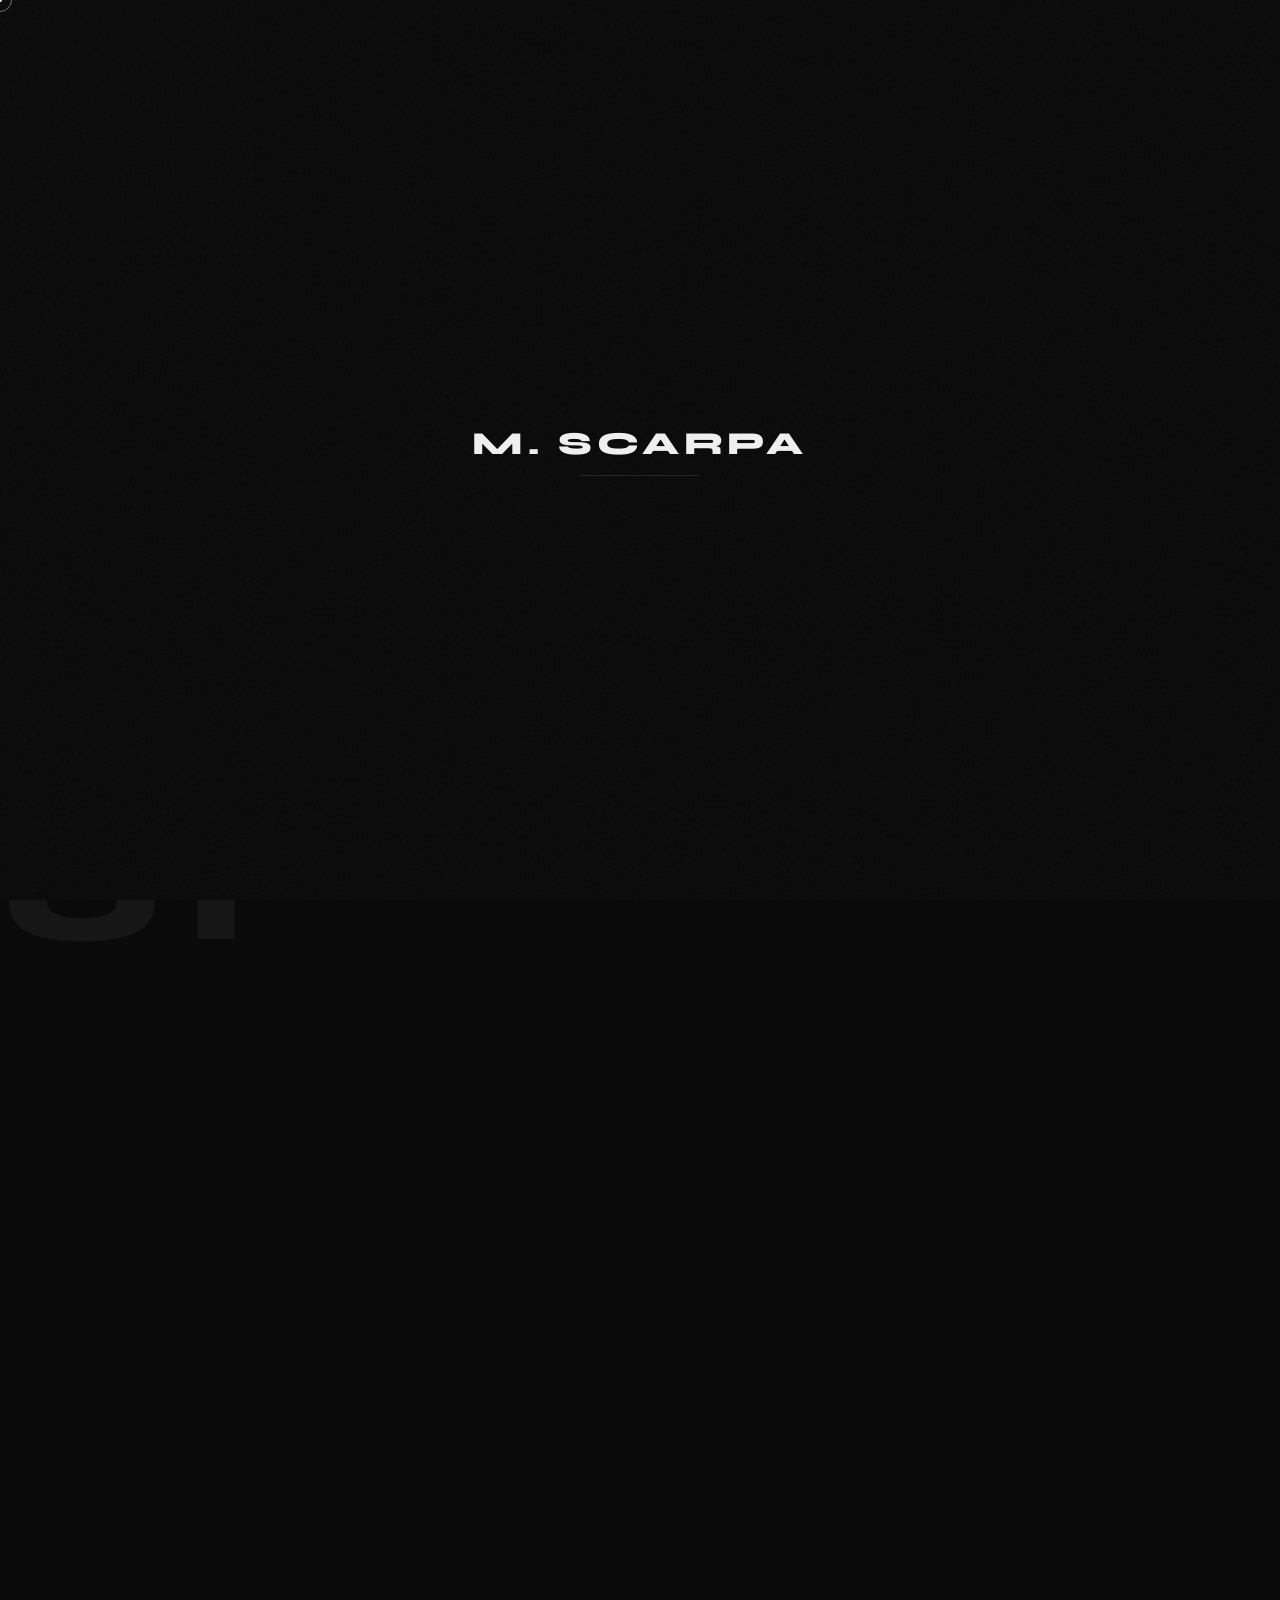
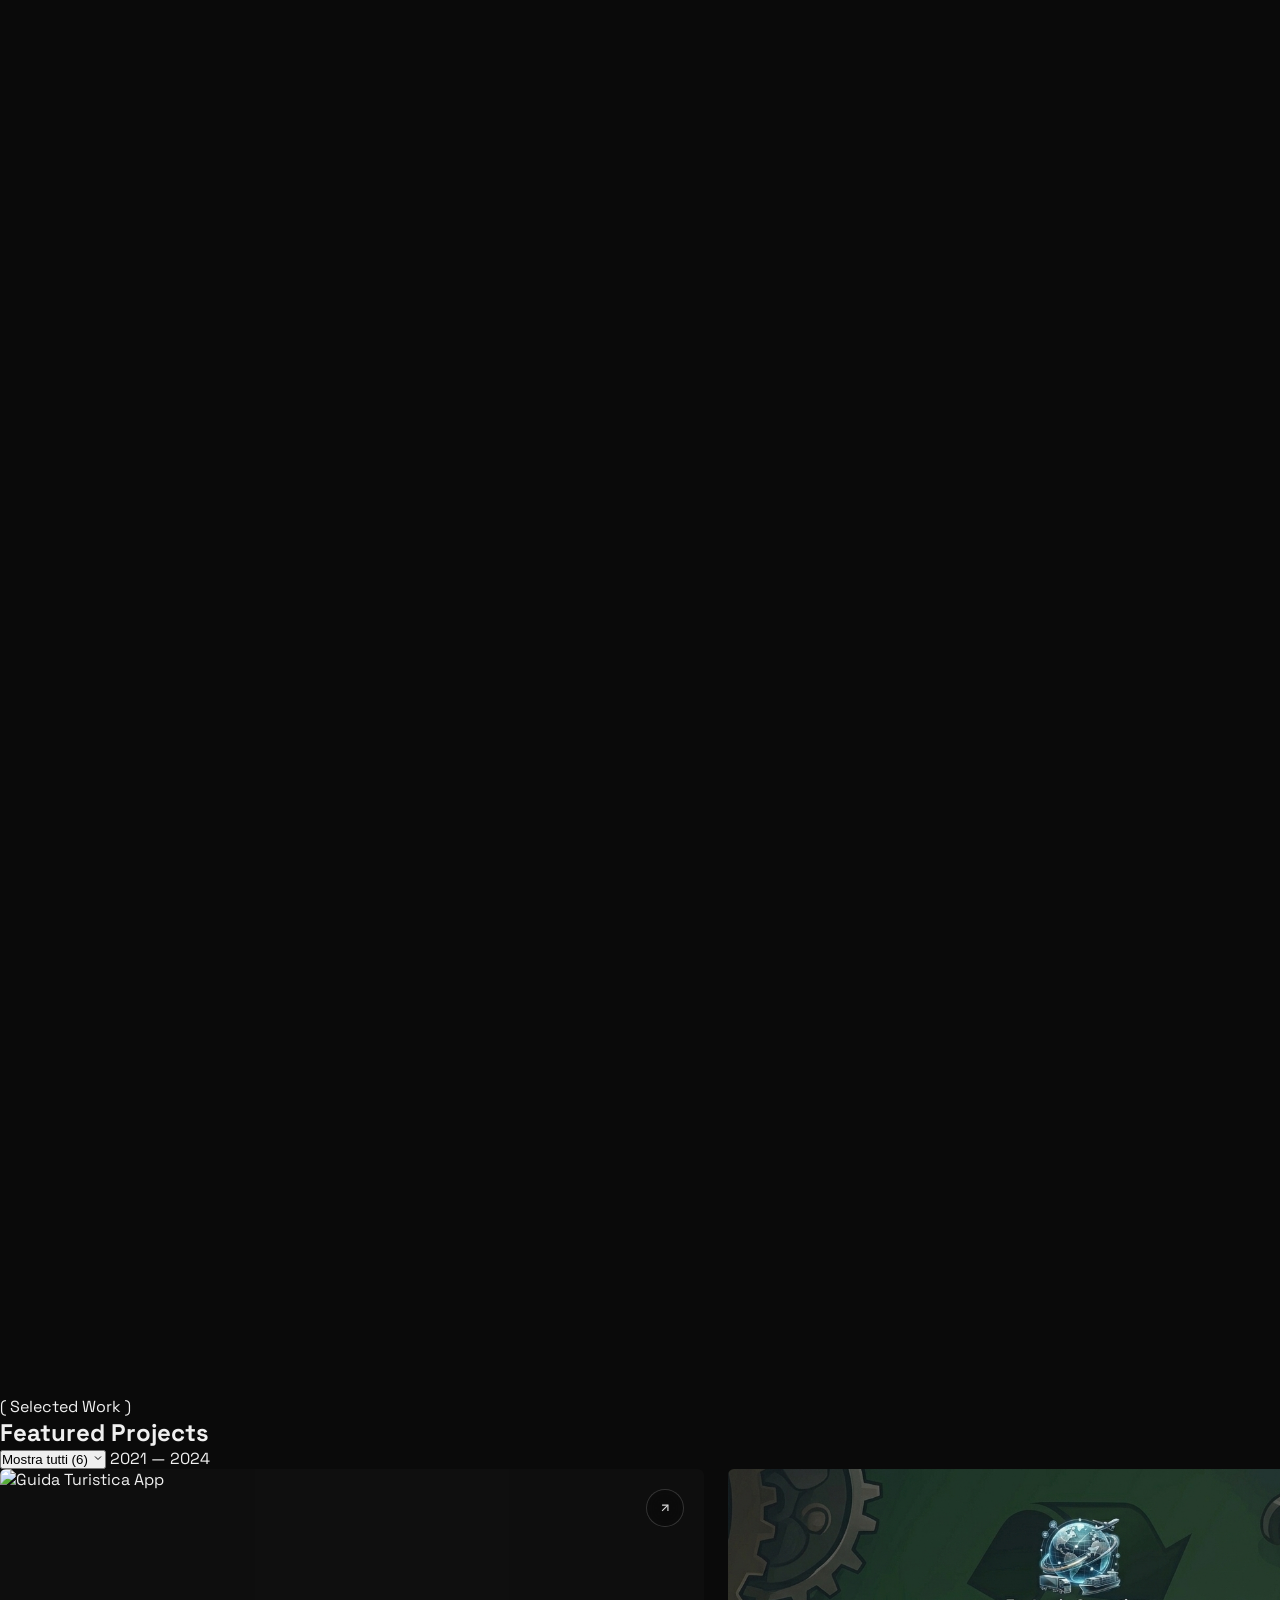
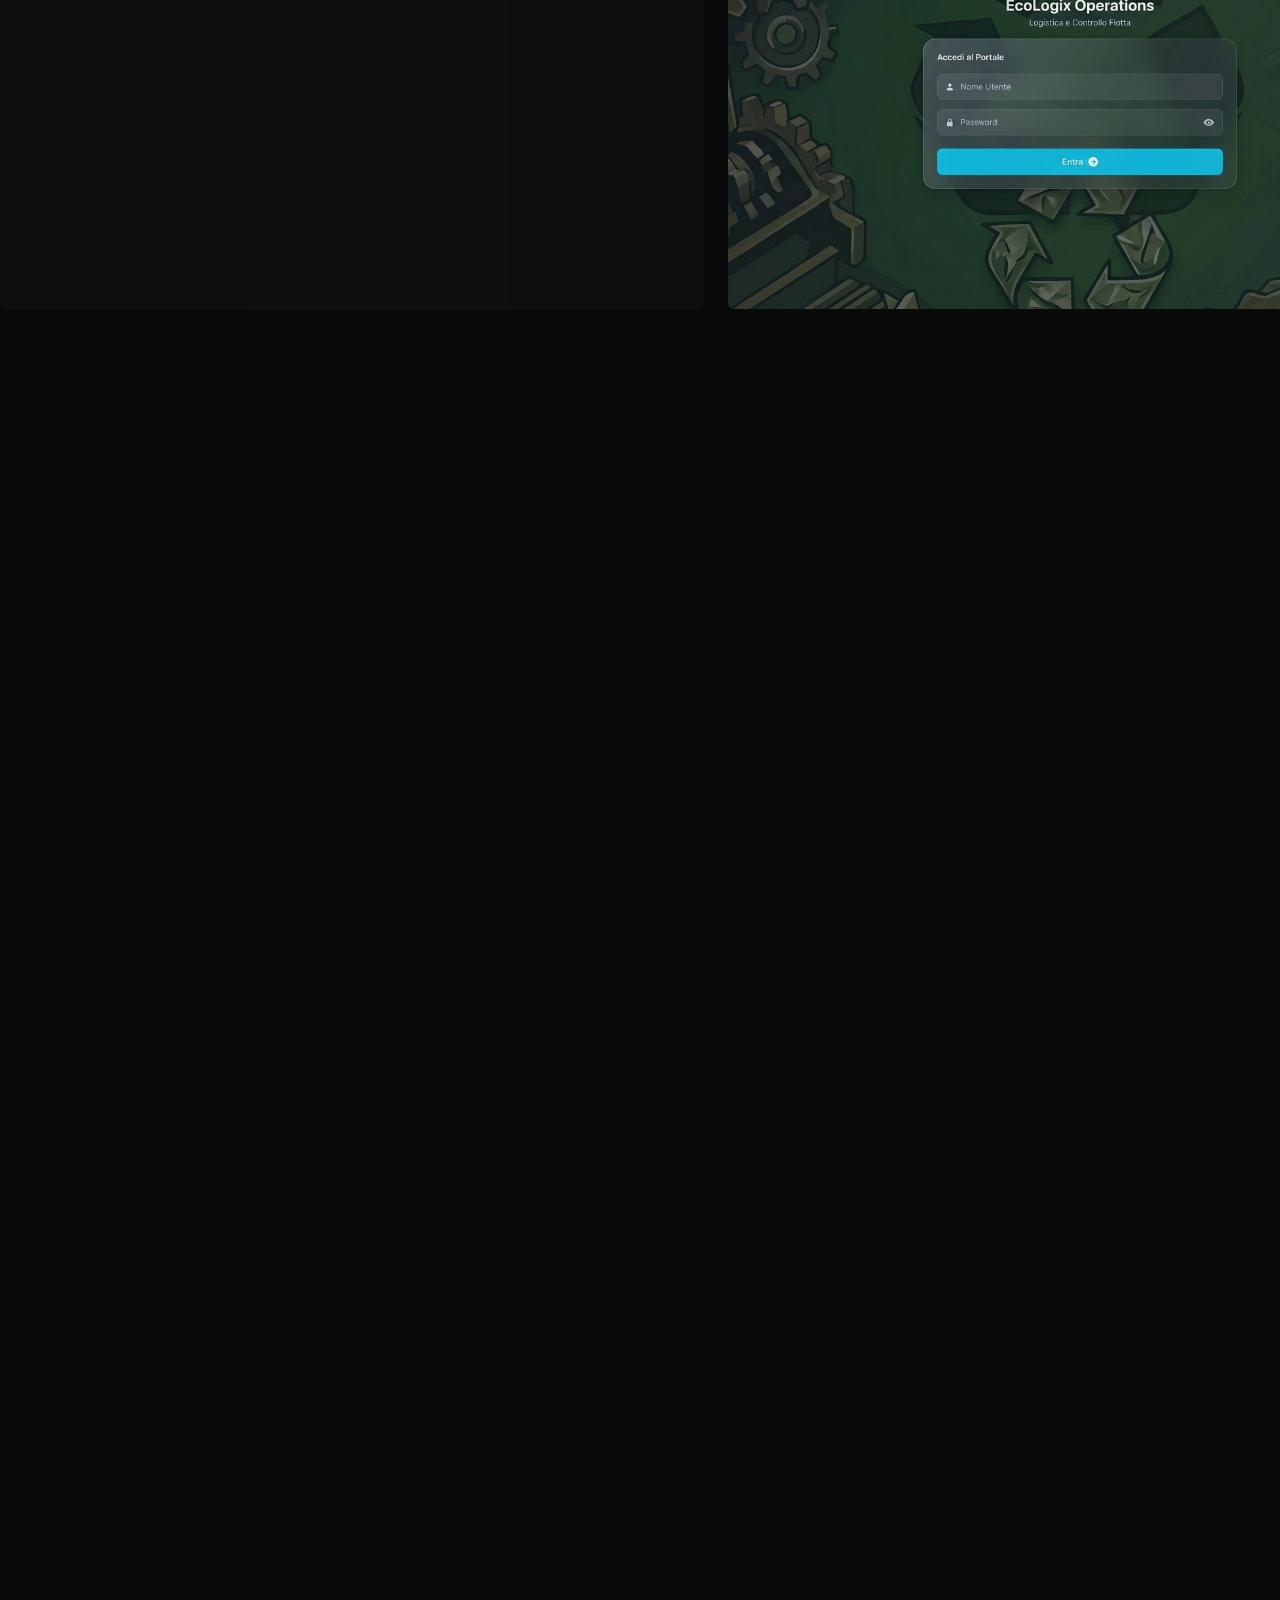
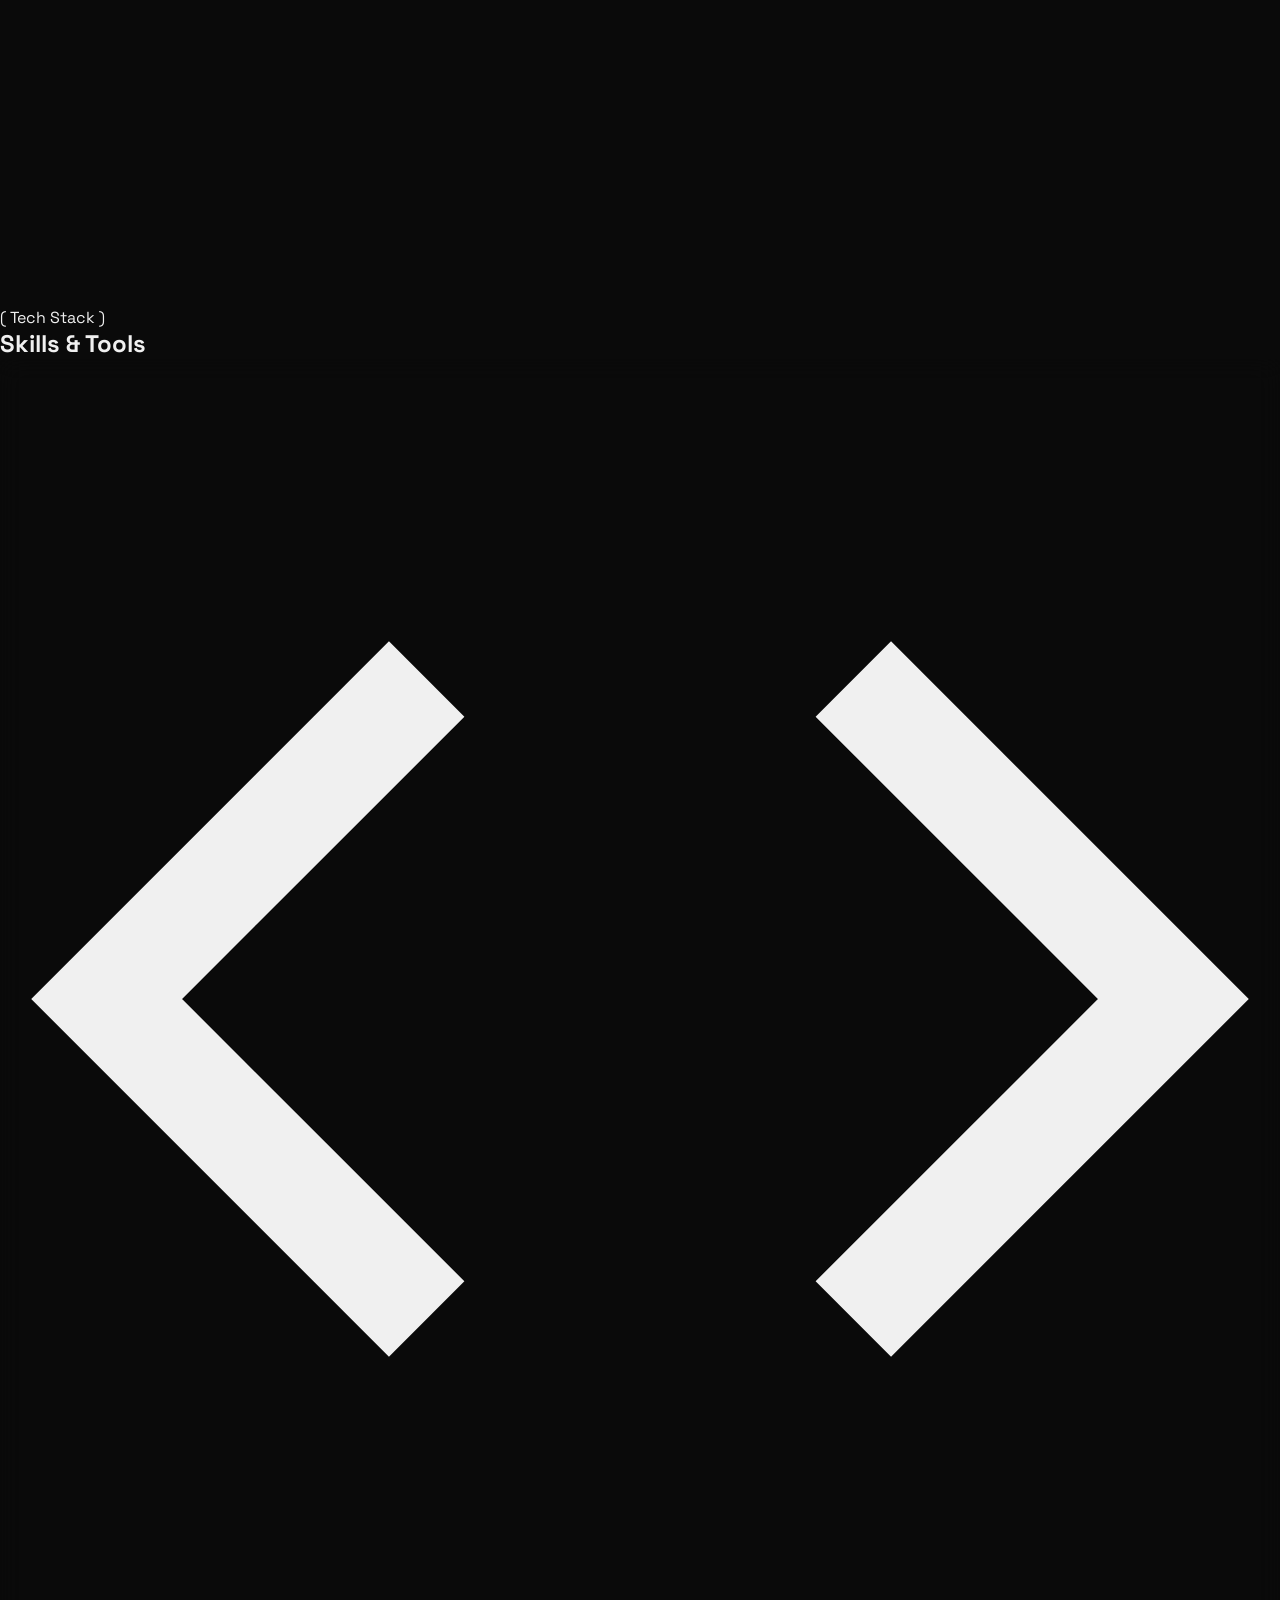
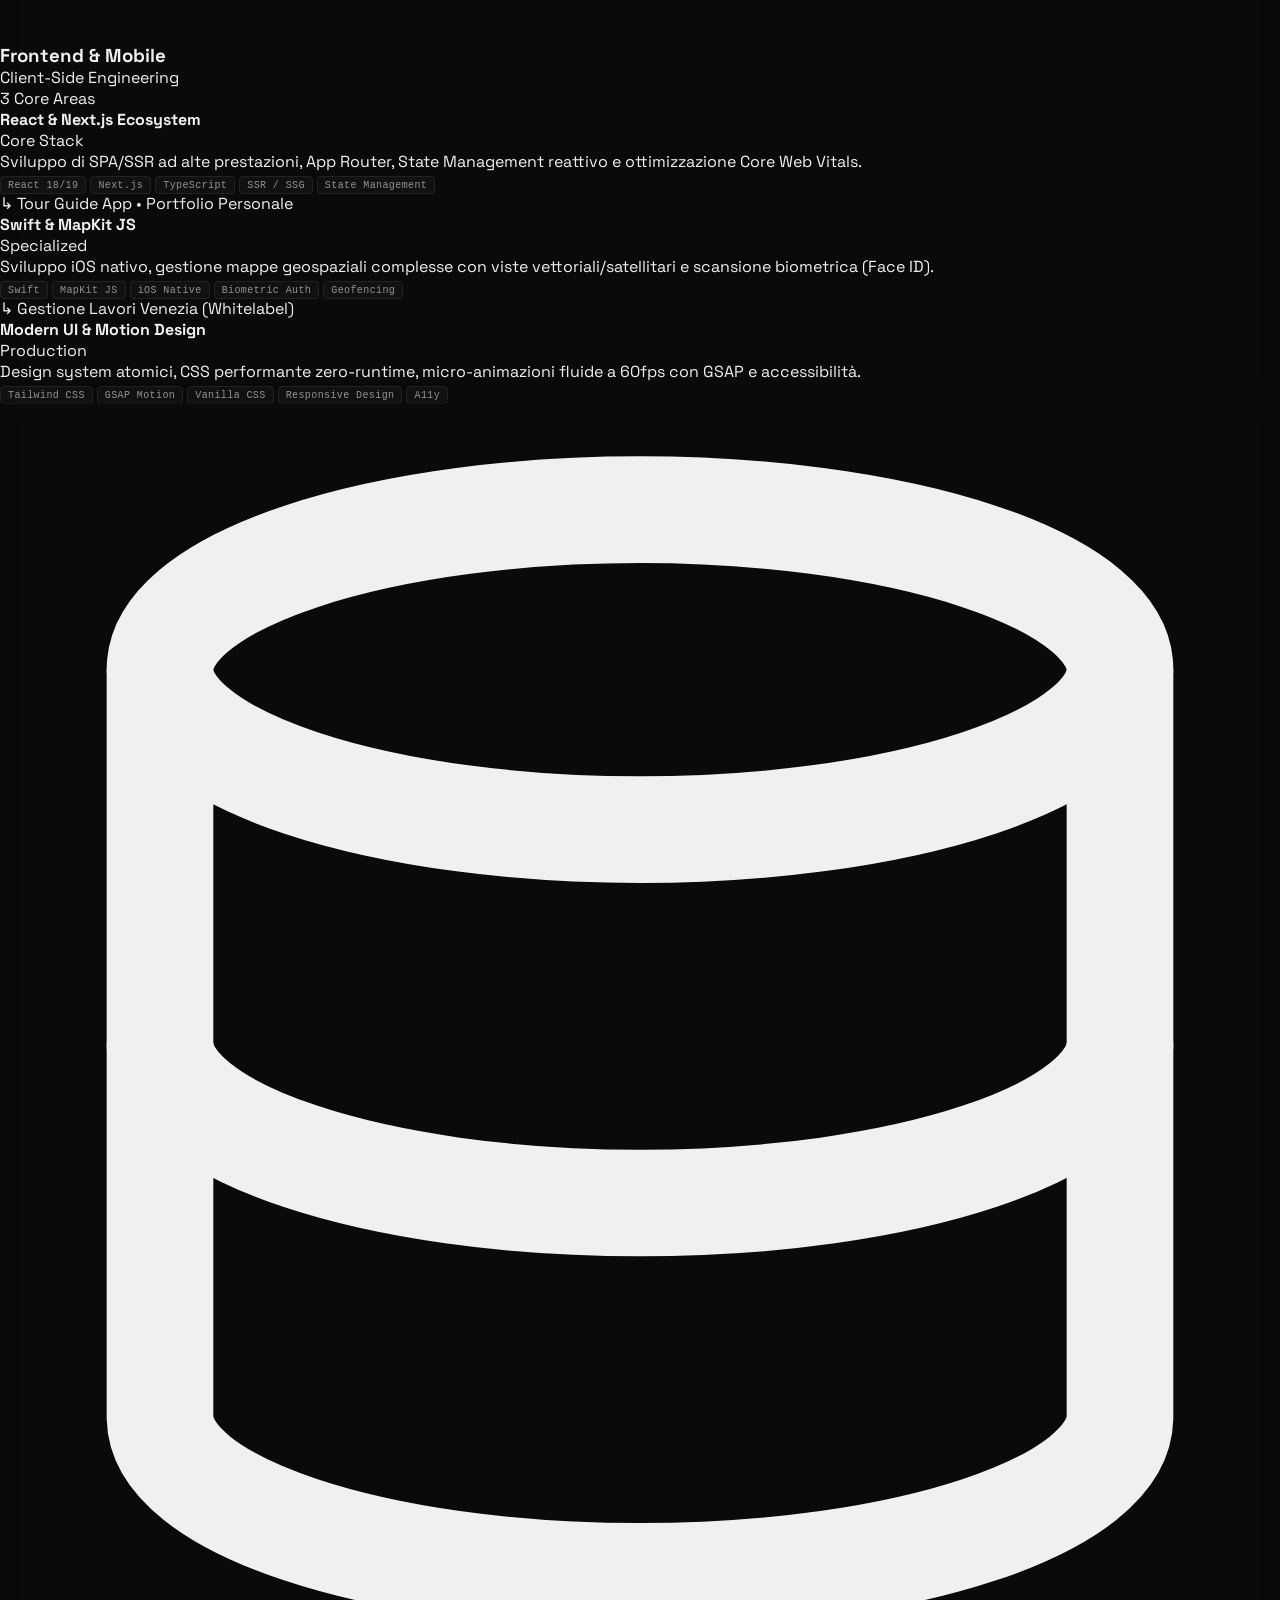
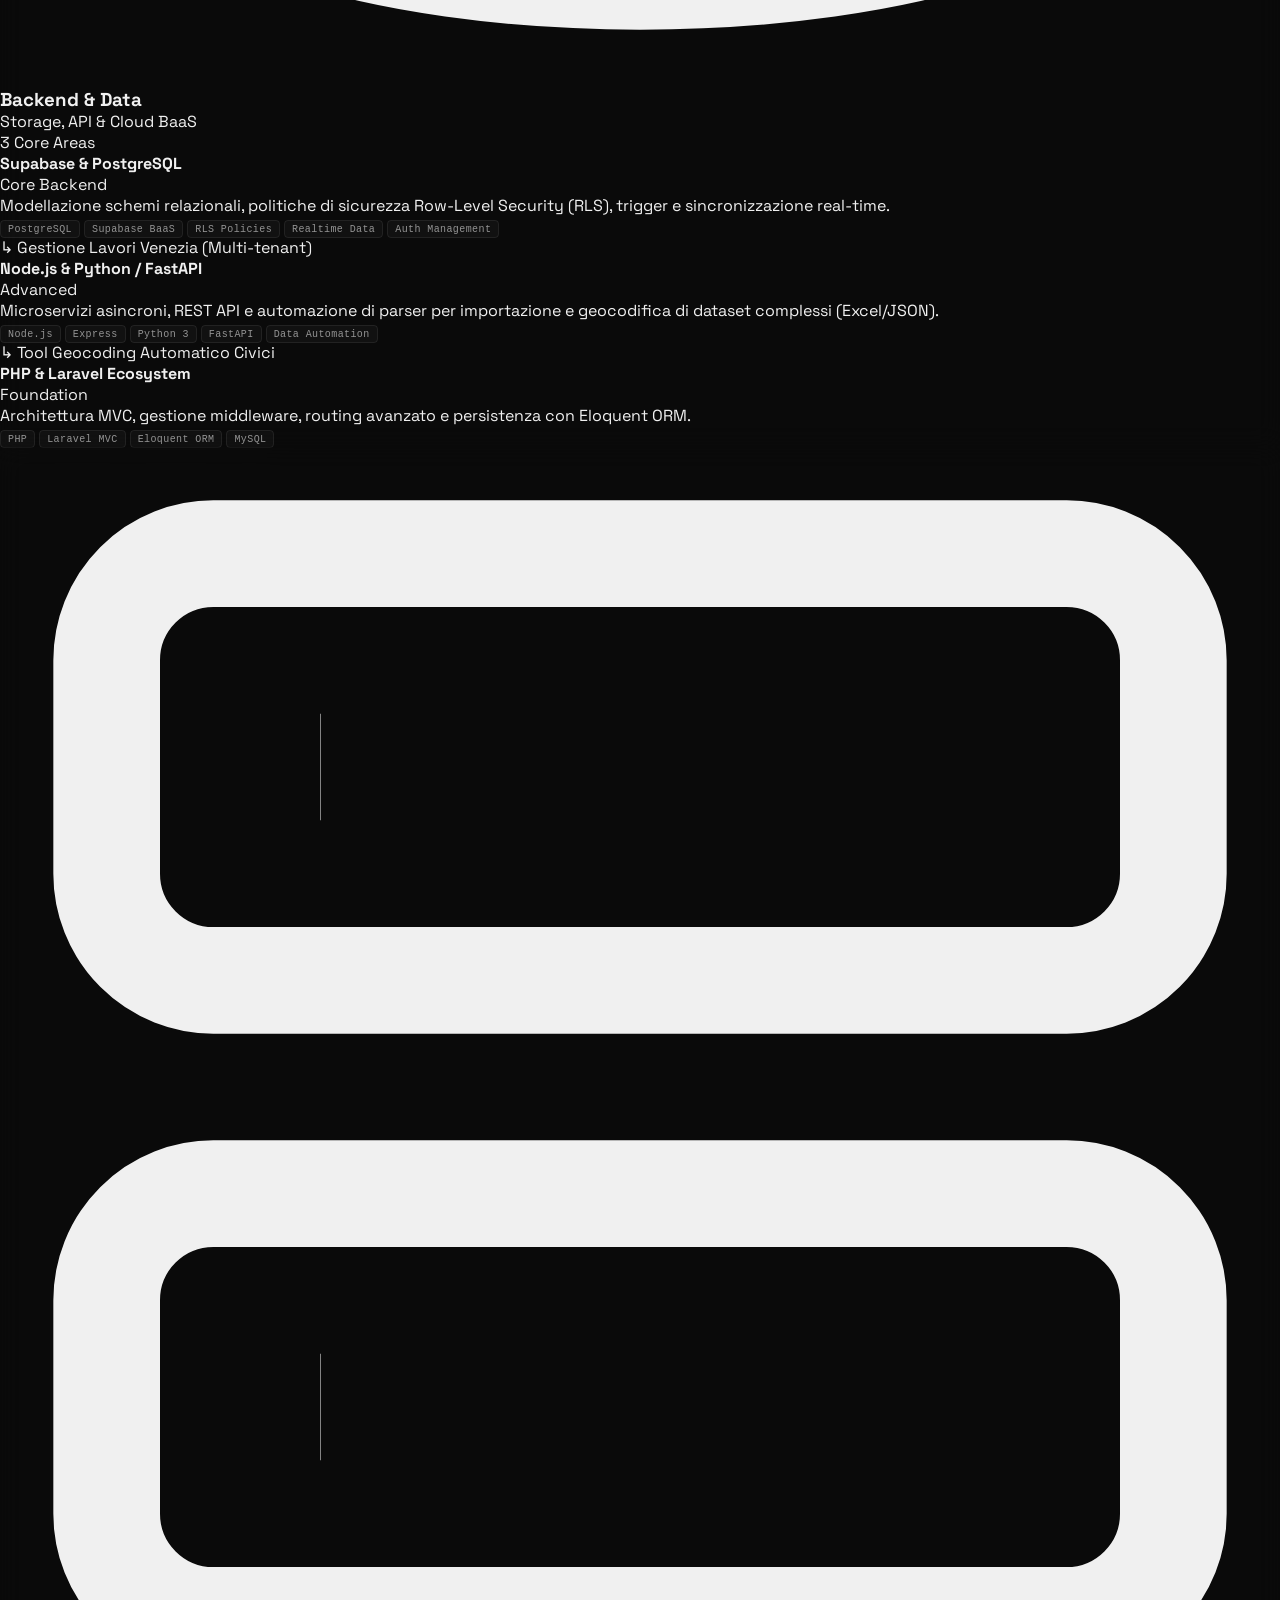
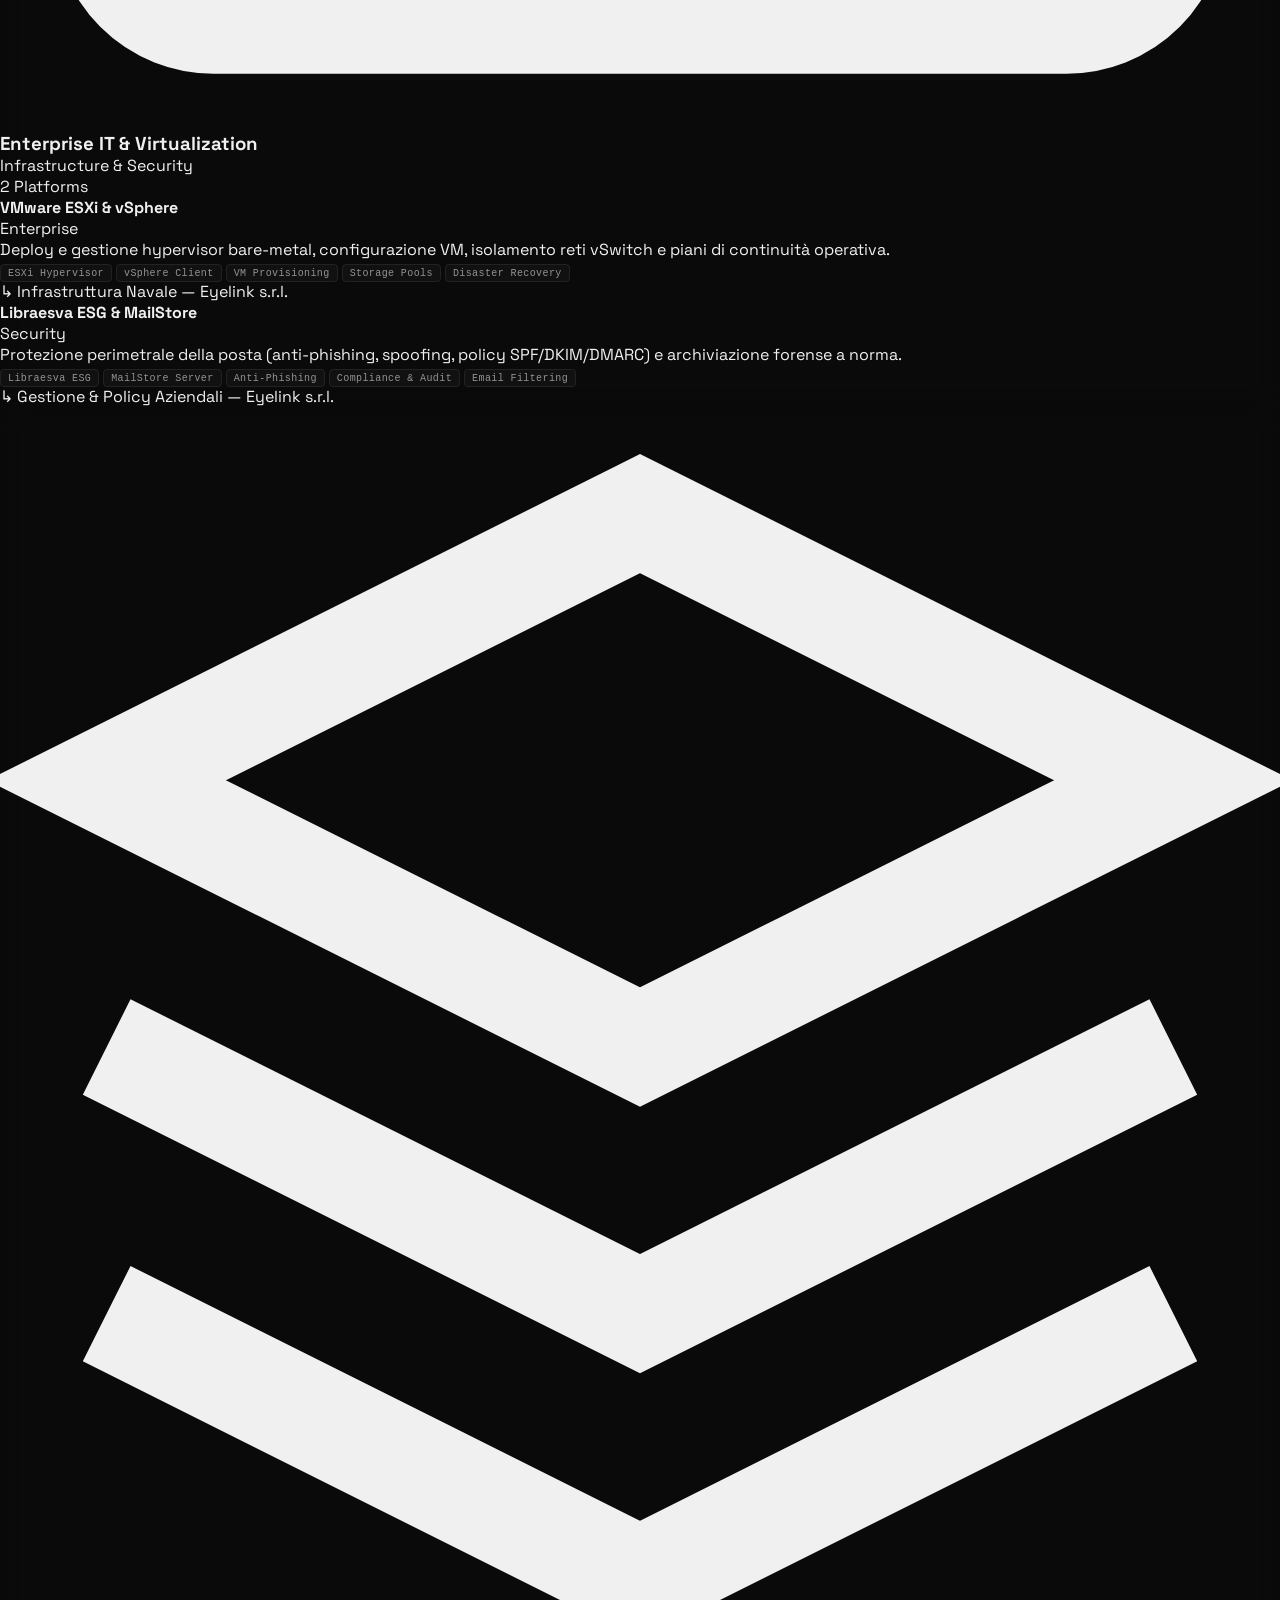
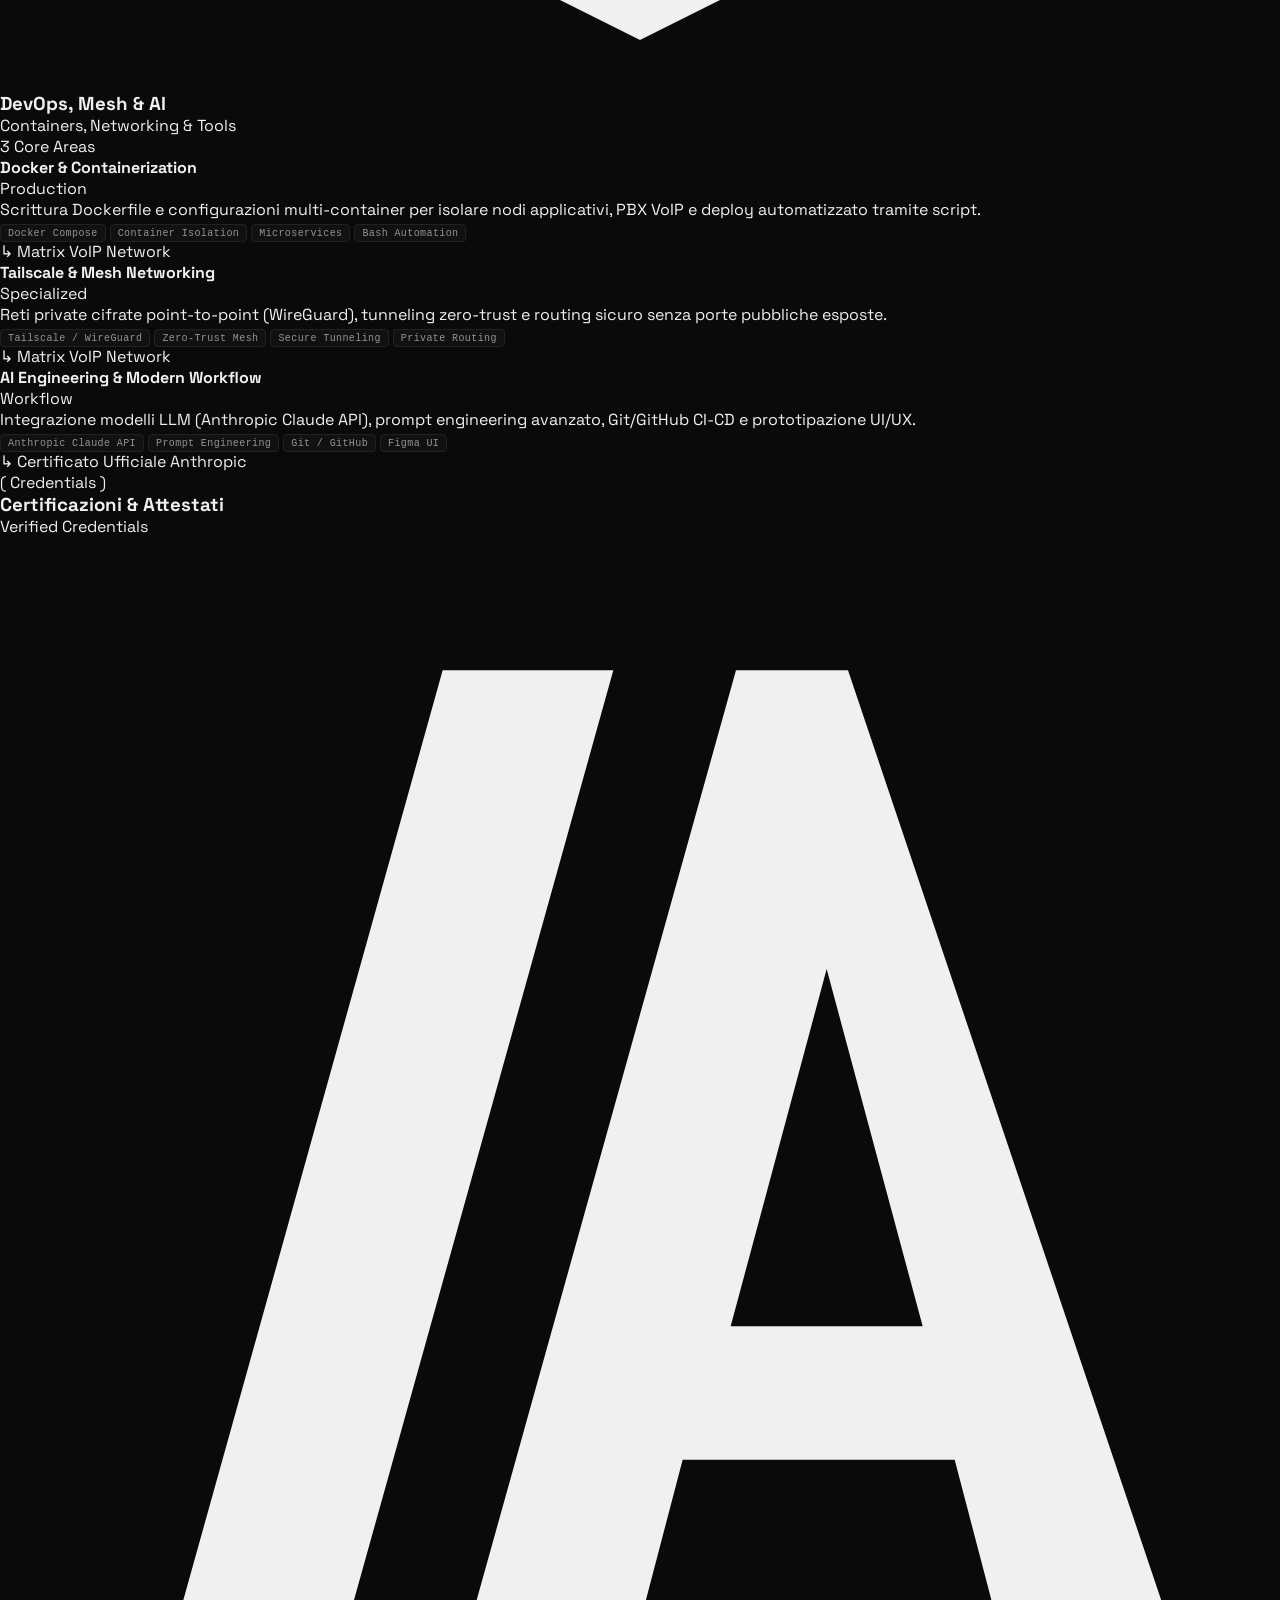
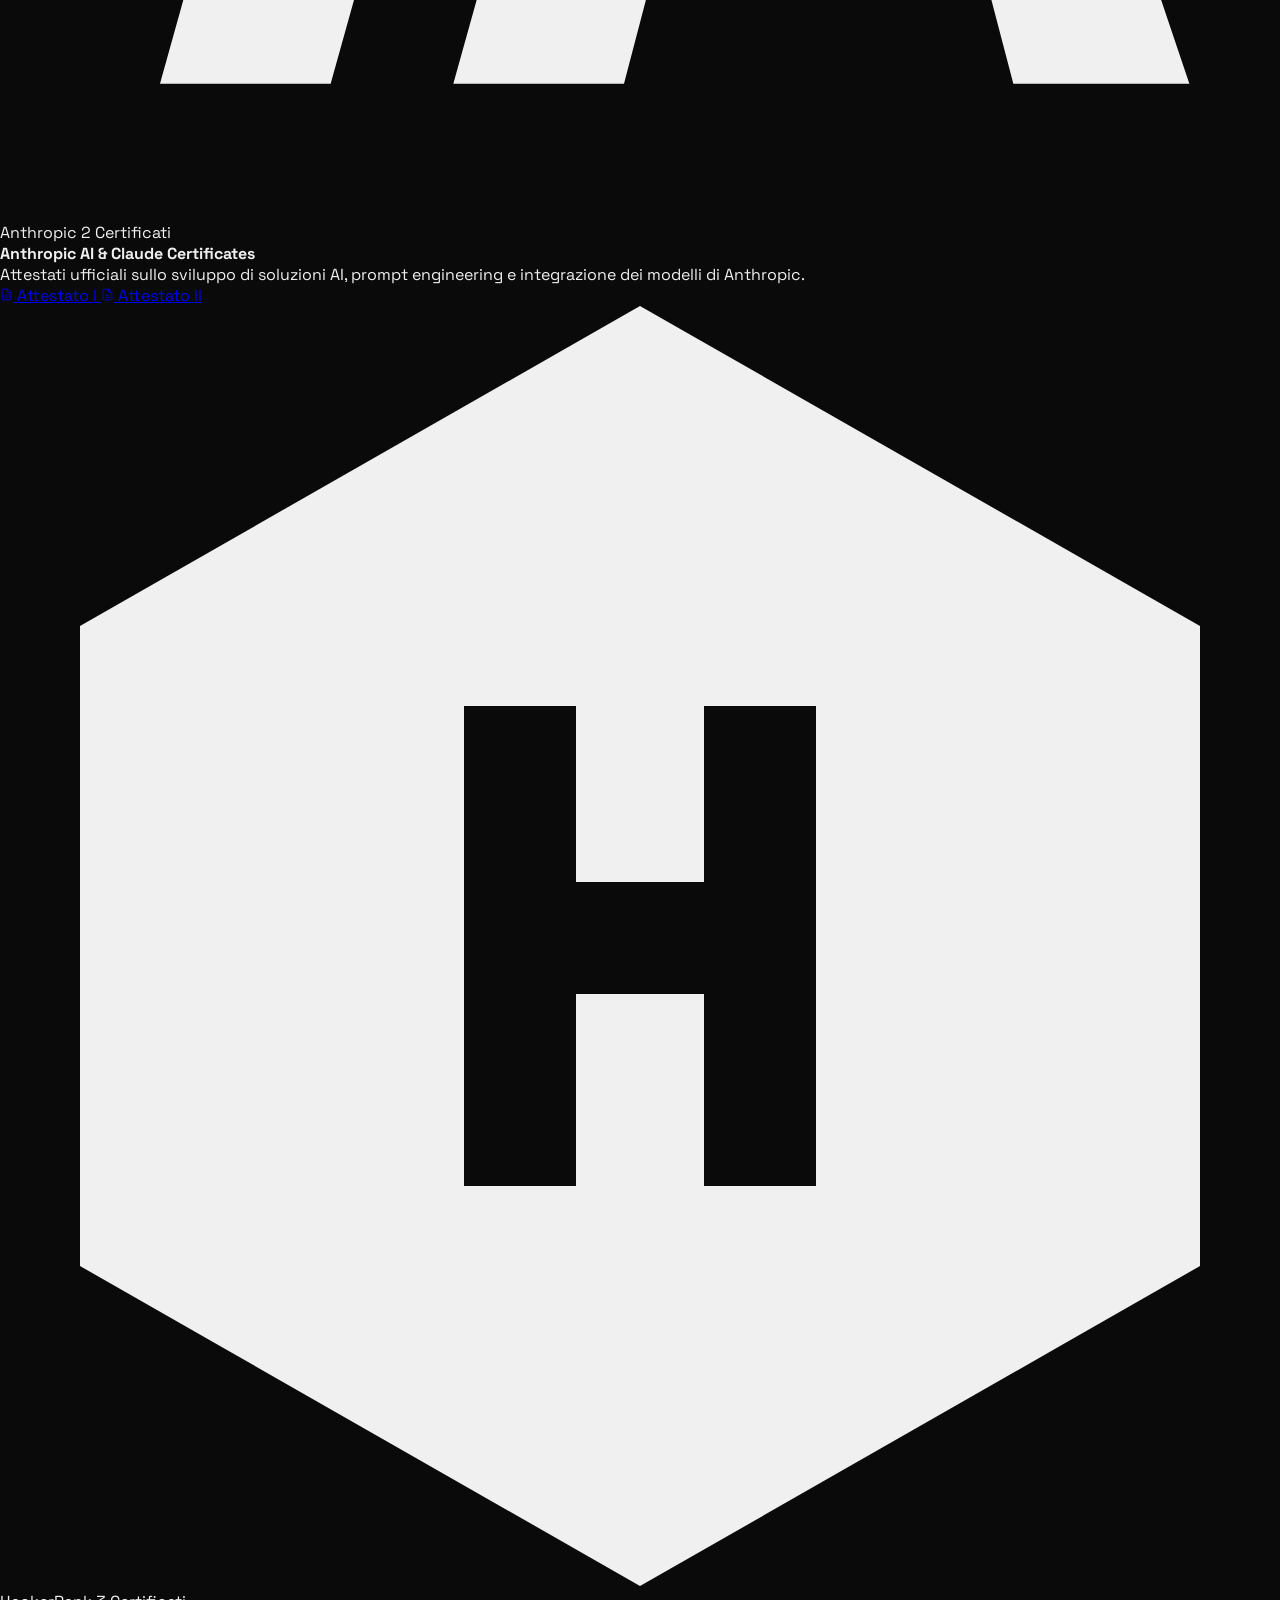
==== commit 074650f2: "Automated push: 03-08-2026 19:21:21" ====
--- a/index.html
+++ b/index.html
@@ -352,36 +352,283 @@
         <span class="text-[10px] uppercase tracking-[0.3em] text-text-ter block mb-3">( Tech Stack )</span>
         <h2 class="font-display font-extrabold text-2xl md:text-4xl lg:text-5xl tracking-tight reveal-line"><span class="reveal-line-inner">Skills & Tools</span></h2>
     </div>
-    <div class="max-w-5xl space-y-12 md:space-y-14">
-        <!-- Sub-block 1: Linguaggi & Frameworks -->
-        <div>
-            <div class="flex items-center gap-3 mb-6">
-                <div class="w-2 h-2 rounded-full bg-emerald-400"></div>
-                <h3 class="font-display font-bold text-base md:text-lg tracking-tight text-text uppercase">Linguaggi & Frameworks</h3>
-            </div>
-            <div class="grid grid-cols-1 md:grid-cols-2 lg:grid-cols-3 gap-x-8 gap-y-5 md:gap-y-6">
-                <div class="tech-item" data-level="95"><div class="flex justify-between items-center mb-2"><span class="text-sm font-medium">React / Next.js</span><span class="text-[10px] text-text-ter tracking-wider">EXPERT</span></div><div class="tech-bar"><div class="tech-bar-fill"></div></div></div>
-                <div class="tech-item" data-level="92"><div class="flex justify-between items-center mb-2"><span class="text-sm font-medium">TypeScript / JavaScript</span><span class="text-[10px] text-text-ter tracking-wider">EXPERT</span></div><div class="tech-bar"><div class="tech-bar-fill"></div></div></div>
-                <div class="tech-item" data-level="88"><div class="flex justify-between items-center mb-2"><span class="text-sm font-medium">Swift / MapKit JS</span><span class="text-[10px] text-text-ter tracking-wider">ADVANCED</span></div><div class="tech-bar"><div class="tech-bar-fill"></div></div></div>
-                <div class="tech-item" data-level="88"><div class="flex justify-between items-center mb-2"><span class="text-sm font-medium">Node.js / Express</span><span class="text-[10px] text-text-ter tracking-wider">ADVANCED</span></div><div class="tech-bar"><div class="tech-bar-fill"></div></div></div>
-                <div class="tech-item" data-level="82"><div class="flex justify-between items-center mb-2"><span class="text-sm font-medium">Python / FastAPI</span><span class="text-[10px] text-text-ter tracking-wider">ADVANCED</span></div><div class="tech-bar"><div class="tech-bar-fill"></div></div></div>
-                <div class="tech-item" data-level="85"><div class="flex justify-between items-center mb-2"><span class="text-sm font-medium">Tailwind / CSS Architecture</span><span class="text-[10px] text-text-ter tracking-wider">ADVANCED</span></div><div class="tech-bar"><div class="tech-bar-fill"></div></div></div>
-            </div>
-        </div>
-
-        <!-- Sub-block 2: Applicativi & Strumenti IT -->
-        <div class="pt-8 border-t border-white/5">
-            <div class="flex items-center gap-3 mb-6">
-                <div class="w-2 h-2 rounded-full bg-blue-400"></div>
-                <h3 class="font-display font-bold text-base md:text-lg tracking-tight text-text uppercase">Applicativi & Strumenti IT</h3>
-            </div>
-            <div class="grid grid-cols-1 md:grid-cols-2 lg:grid-cols-3 gap-x-8 gap-y-5 md:gap-y-6">
-                <div class="tech-item" data-level="85"><div class="flex justify-between items-center mb-2"><span class="text-sm font-medium">Docker / Containerization</span><span class="text-[10px] text-text-ter tracking-wider">ADVANCED</span></div><div class="tech-bar"><div class="tech-bar-fill"></div></div></div>
-                <div class="tech-item" data-level="85"><div class="flex justify-between items-center mb-2"><span class="text-sm font-medium">VMware ESXi / vSphere</span><span class="text-[10px] text-text-ter tracking-wider">ADVANCED</span></div><div class="tech-bar"><div class="tech-bar-fill"></div></div></div>
-                <div class="tech-item" data-level="82"><div class="flex justify-between items-center mb-2"><span class="text-sm font-medium">Libraesva Email Security</span><span class="text-[10px] text-text-ter tracking-wider">ADVANCED</span></div><div class="tech-bar"><div class="tech-bar-fill"></div></div></div>
-                <div class="tech-item" data-level="80"><div class="flex justify-between items-center mb-2"><span class="text-sm font-medium">MailStore Server</span><span class="text-[10px] text-text-ter tracking-wider">ADVANCED</span></div><div class="tech-bar"><div class="tech-bar-fill"></div></div></div>
-                <div class="tech-item" data-level="88"><div class="flex justify-between items-center mb-2"><span class="text-sm font-medium">Supabase / PostgreSQL</span><span class="text-[10px] text-text-ter tracking-wider">ADVANCED</span></div><div class="tech-bar"><div class="tech-bar-fill"></div></div></div>
-                <div class="tech-item" data-level="82"><div class="flex justify-between items-center mb-2"><span class="text-sm font-medium">Tailscale / Mesh Networking</span><span class="text-[10px] text-text-ter tracking-wider">ADVANCED</span></div><div class="tech-bar"><div class="tech-bar-fill"></div></div></div>
+    <div class="max-w-5xl grid grid-cols-1 lg:grid-cols-2 gap-6 md:gap-7">
+        <!-- Bento Card 1: Frontend & Mobile Architecture -->
+        <div class="skill-bento-card border border-white/10 bg-white/[0.02] hover:bg-white/[0.035] hover:border-white/20 transition-all duration-300 rounded-2xl p-6 md:p-7 flex flex-col justify-between hoverable">
+            <div>
+                <div class="flex items-center justify-between pb-4 mb-5 border-b border-white/5">
+                    <div class="flex items-center gap-3">
+                        <div class="w-8 h-8 rounded-lg bg-emerald-500/10 border border-emerald-500/20 flex items-center justify-center text-emerald-400">
+                            <svg class="w-4 h-4" viewBox="0 0 24 24" fill="none" stroke="currentColor" stroke-width="2"><polyline points="16 18 22 12 16 6"/><polyline points="8 6 2 12 8 18"/></svg>
+                        </div>
+                        <div>
+                            <h3 class="font-display font-bold text-base md:text-lg text-text tracking-tight">Frontend & Mobile</h3>
+                            <span class="text-[10px] text-text-ter uppercase tracking-widest">Client-Side Engineering</span>
+                        </div>
+                    </div>
+                    <span class="text-[10px] font-mono text-emerald-400/80 bg-emerald-500/10 px-2 py-0.5 rounded border border-emerald-500/20">3 Core Areas</span>
+                </div>
+
+                <div class="space-y-5">
+                    <!-- Tech Item: React / Next.js -->
+                    <div class="group">
+                        <div class="flex items-center justify-between mb-1.5">
+                            <h4 class="text-sm font-semibold text-text tracking-tight group-hover:text-emerald-300 transition-colors">React & Next.js Ecosystem</h4>
+                            <span class="text-[9px] font-mono uppercase tracking-wider px-2 py-0.5 rounded bg-white/5 border border-white/10 text-text-sec">Core Stack</span>
+                        </div>
+                        <p class="text-xs text-text-sec/80 leading-relaxed">Sviluppo di SPA/SSR ad alte prestazioni, App Router, State Management reattivo e ottimizzazione Core Web Vitals.</p>
+                        <div class="flex flex-wrap gap-1.5 mt-2.5">
+                            <span class="skill-pill">React 18/19</span>
+                            <span class="skill-pill">Next.js</span>
+                            <span class="skill-pill">TypeScript</span>
+                            <span class="skill-pill">SSR / SSG</span>
+                            <span class="skill-pill">State Management</span>
+                        </div>
+                        <span class="inline-flex items-center gap-1.5 text-[10.5px] text-emerald-400/90 mt-2 font-mono">
+                            <span class="opacity-60">↳</span> Tour Guide App • Portfolio Personale
+                        </span>
+                    </div>
+
+                    <!-- Tech Item: Swift & MapKit -->
+                    <div class="pt-4 border-t border-white/5 group">
+                        <div class="flex items-center justify-between mb-1.5">
+                            <h4 class="text-sm font-semibold text-text tracking-tight group-hover:text-emerald-300 transition-colors">Swift & MapKit JS</h4>
+                            <span class="text-[9px] font-mono uppercase tracking-wider px-2 py-0.5 rounded bg-white/5 border border-white/10 text-text-sec">Specialized</span>
+                        </div>
+                        <p class="text-xs text-text-sec/80 leading-relaxed">Sviluppo iOS nativo, gestione mappe geospaziali complesse con viste vettoriali/satellitari e scansione biometrica (Face ID).</p>
+                        <div class="flex flex-wrap gap-1.5 mt-2.5">
+                            <span class="skill-pill">Swift</span>
+                            <span class="skill-pill">MapKit JS</span>
+                            <span class="skill-pill">iOS Native</span>
+                            <span class="skill-pill">Biometric Auth</span>
+                            <span class="skill-pill">Geofencing</span>
+                        </div>
+                        <span class="inline-flex items-center gap-1.5 text-[10.5px] text-emerald-400/90 mt-2 font-mono">
+                            <span class="opacity-60">↳</span> Gestione Lavori Venezia (Whitelabel)
+                        </span>
+                    </div>
+
+                    <!-- Tech Item: UI Architecture -->
+                    <div class="pt-4 border-t border-white/5 group">
+                        <div class="flex items-center justify-between mb-1.5">
+                            <h4 class="text-sm font-semibold text-text tracking-tight group-hover:text-emerald-300 transition-colors">Modern UI & Motion Design</h4>
+                            <span class="text-[9px] font-mono uppercase tracking-wider px-2 py-0.5 rounded bg-white/5 border border-white/10 text-text-sec">Production</span>
+                        </div>
+                        <p class="text-xs text-text-sec/80 leading-relaxed">Design system atomici, CSS performante zero-runtime, micro-animazioni fluide a 60fps con GSAP e accessibilità.</p>
+                        <div class="flex flex-wrap gap-1.5 mt-2.5">
+                            <span class="skill-pill">Tailwind CSS</span>
+                            <span class="skill-pill">GSAP Motion</span>
+                            <span class="skill-pill">Vanilla CSS</span>
+                            <span class="skill-pill">Responsive Design</span>
+                            <span class="skill-pill">A11y</span>
+                        </div>
+                    </div>
+                </div>
+            </div>
+        </div>
+
+        <!-- Bento Card 2: Backend, Database & Cloud -->
+        <div class="skill-bento-card border border-white/10 bg-white/[0.02] hover:bg-white/[0.035] hover:border-white/20 transition-all duration-300 rounded-2xl p-6 md:p-7 flex flex-col justify-between hoverable">
+            <div>
+                <div class="flex items-center justify-between pb-4 mb-5 border-b border-white/5">
+                    <div class="flex items-center gap-3">
+                        <div class="w-8 h-8 rounded-lg bg-cyan-500/10 border border-cyan-500/20 flex items-center justify-center text-cyan-400">
+                            <svg class="w-4 h-4" viewBox="0 0 24 24" fill="none" stroke="currentColor" stroke-width="2"><ellipse cx="12" cy="5" rx="9" ry="3"/><path d="M21 12c0 1.66-4 3-9 3s-9-1.34-9-3"/><path d="M3 5v14c0 1.66 4 3 9 3s9-1.34 9-3V5"/></svg>
+                        </div>
+                        <div>
+                            <h3 class="font-display font-bold text-base md:text-lg text-text tracking-tight">Backend & Data</h3>
+                            <span class="text-[10px] text-text-ter uppercase tracking-widest">Storage, API & Cloud BaaS</span>
+                        </div>
+                    </div>
+                    <span class="text-[10px] font-mono text-cyan-400/80 bg-cyan-500/10 px-2 py-0.5 rounded border border-cyan-500/20">3 Core Areas</span>
+                </div>
+
+                <div class="space-y-5">
+                    <!-- Tech Item: Supabase & PostgreSQL -->
+                    <div class="group">
+                        <div class="flex items-center justify-between mb-1.5">
+                            <h4 class="text-sm font-semibold text-text tracking-tight group-hover:text-cyan-300 transition-colors">Supabase & PostgreSQL</h4>
+                            <span class="text-[9px] font-mono uppercase tracking-wider px-2 py-0.5 rounded bg-white/5 border border-white/10 text-text-sec">Core Backend</span>
+                        </div>
+                        <p class="text-xs text-text-sec/80 leading-relaxed">Modellazione schemi relazionali, politiche di sicurezza Row-Level Security (RLS), trigger e sincronizzazione real-time.</p>
+                        <div class="flex flex-wrap gap-1.5 mt-2.5">
+                            <span class="skill-pill">PostgreSQL</span>
+                            <span class="skill-pill">Supabase BaaS</span>
+                            <span class="skill-pill">RLS Policies</span>
+                            <span class="skill-pill">Realtime Data</span>
+                            <span class="skill-pill">Auth Management</span>
+                        </div>
+                        <span class="inline-flex items-center gap-1.5 text-[10.5px] text-cyan-400/90 mt-2 font-mono">
+                            <span class="opacity-60">↳</span> Gestione Lavori Venezia (Multi-tenant)
+                        </span>
+                    </div>
+
+                    <!-- Tech Item: Node.js & Python / FastAPI -->
+                    <div class="pt-4 border-t border-white/5 group">
+                        <div class="flex items-center justify-between mb-1.5">
+                            <h4 class="text-sm font-semibold text-text tracking-tight group-hover:text-cyan-300 transition-colors">Node.js & Python / FastAPI</h4>
+                            <span class="text-[9px] font-mono uppercase tracking-wider px-2 py-0.5 rounded bg-white/5 border border-white/10 text-text-sec">Advanced</span>
+                        </div>
+                        <p class="text-xs text-text-sec/80 leading-relaxed">Microservizi asincroni, REST API e automazione di parser per importazione e geocodifica di dataset complessi (Excel/JSON).</p>
+                        <div class="flex flex-wrap gap-1.5 mt-2.5">
+                            <span class="skill-pill">Node.js</span>
+                            <span class="skill-pill">Express</span>
+                            <span class="skill-pill">Python 3</span>
+                            <span class="skill-pill">FastAPI</span>
+                            <span class="skill-pill">Data Automation</span>
+                        </div>
+                        <span class="inline-flex items-center gap-1.5 text-[10.5px] text-cyan-400/90 mt-2 font-mono">
+                            <span class="opacity-60">↳</span> Tool Geocoding Automatico Civici
+                        </span>
+                    </div>
+
+                    <!-- Tech Item: PHP & Laravel -->
+                    <div class="pt-4 border-t border-white/5 group">
+                        <div class="flex items-center justify-between mb-1.5">
+                            <h4 class="text-sm font-semibold text-text tracking-tight group-hover:text-cyan-300 transition-colors">PHP & Laravel Ecosystem</h4>
+                            <span class="text-[9px] font-mono uppercase tracking-wider px-2 py-0.5 rounded bg-white/5 border border-white/10 text-text-sec">Foundation</span>
+                        </div>
+                        <p class="text-xs text-text-sec/80 leading-relaxed">Architettura MVC, gestione middleware, routing avanzato e persistenza con Eloquent ORM.</p>
+                        <div class="flex flex-wrap gap-1.5 mt-2.5">
+                            <span class="skill-pill">PHP</span>
+                            <span class="skill-pill">Laravel MVC</span>
+                            <span class="skill-pill">Eloquent ORM</span>
+                            <span class="skill-pill">MySQL</span>
+                        </div>
+                    </div>
+                </div>
+            </div>
+        </div>
+
+        <!-- Bento Card 3: Enterprise IT & Virtualization -->
+        <div class="skill-bento-card border border-white/10 bg-white/[0.02] hover:bg-white/[0.035] hover:border-white/20 transition-all duration-300 rounded-2xl p-6 md:p-7 flex flex-col justify-between hoverable">
+            <div>
+                <div class="flex items-center justify-between pb-4 mb-5 border-b border-white/5">
+                    <div class="flex items-center gap-3">
+                        <div class="w-8 h-8 rounded-lg bg-purple-500/10 border border-purple-500/20 flex items-center justify-center text-purple-400">
+                            <svg class="w-4 h-4" viewBox="0 0 24 24" fill="none" stroke="currentColor" stroke-width="2"><rect x="2" y="2" width="20" height="8" rx="2" ry="2"/><rect x="2" y="14" width="20" height="8" rx="2" ry="2"/><line x1="6" y1="6" x2="6.01" y2="6"/><line x1="6" y1="18" x2="6.01" y2="18"/></svg>
+                        </div>
+                        <div>
+                            <h3 class="font-display font-bold text-base md:text-lg text-text tracking-tight">Enterprise IT & Virtualization</h3>
+                            <span class="text-[10px] text-text-ter uppercase tracking-widest">Infrastructure & Security</span>
+                        </div>
+                    </div>
+                    <span class="text-[10px] font-mono text-purple-400/80 bg-purple-500/10 px-2 py-0.5 rounded border border-purple-500/20">2 Platforms</span>
+                </div>
+
+                <div class="space-y-5">
+                    <!-- Tech Item: VMware ESXi & vSphere -->
+                    <div class="group">
+                        <div class="flex items-center justify-between mb-1.5">
+                            <h4 class="text-sm font-semibold text-text tracking-tight group-hover:text-purple-300 transition-colors">VMware ESXi & vSphere</h4>
+                            <span class="text-[9px] font-mono uppercase tracking-wider px-2 py-0.5 rounded bg-white/5 border border-white/10 text-text-sec">Enterprise</span>
+                        </div>
+                        <p class="text-xs text-text-sec/80 leading-relaxed">Deploy e gestione hypervisor bare-metal, configurazione VM, isolamento reti vSwitch e piani di continuità operativa.</p>
+                        <div class="flex flex-wrap gap-1.5 mt-2.5">
+                            <span class="skill-pill">ESXi Hypervisor</span>
+                            <span class="skill-pill">vSphere Client</span>
+                            <span class="skill-pill">VM Provisioning</span>
+                            <span class="skill-pill">Storage Pools</span>
+                            <span class="skill-pill">Disaster Recovery</span>
+                        </div>
+                        <span class="inline-flex items-center gap-1.5 text-[10.5px] text-purple-400/90 mt-2 font-mono">
+                            <span class="opacity-60">↳</span> Infrastruttura Navale — Eyelink s.r.l.
+                        </span>
+                    </div>
+
+                    <!-- Tech Item: Libraesva & MailStore -->
+                    <div class="pt-4 border-t border-white/5 group">
+                        <div class="flex items-center justify-between mb-1.5">
+                            <h4 class="text-sm font-semibold text-text tracking-tight group-hover:text-purple-300 transition-colors">Libraesva ESG & MailStore</h4>
+                            <span class="text-[9px] font-mono uppercase tracking-wider px-2 py-0.5 rounded bg-white/5 border border-white/10 text-text-sec">Security</span>
+                        </div>
+                        <p class="text-xs text-text-sec/80 leading-relaxed">Protezione perimetrale della posta (anti-phishing, spoofing, policy SPF/DKIM/DMARC) e archiviazione forense a norma.</p>
+                        <div class="flex flex-wrap gap-1.5 mt-2.5">
+                            <span class="skill-pill">Libraesva ESG</span>
+                            <span class="skill-pill">MailStore Server</span>
+                            <span class="skill-pill">Anti-Phishing</span>
+                            <span class="skill-pill">Compliance & Audit</span>
+                            <span class="skill-pill">Email Filtering</span>
+                        </div>
+                        <span class="inline-flex items-center gap-1.5 text-[10.5px] text-purple-400/90 mt-2 font-mono">
+                            <span class="opacity-60">↳</span> Gestione & Policy Aziendali — Eyelink s.r.l.
+                        </span>
+                    </div>
+                </div>
+            </div>
+        </div>
+
+        <!-- Bento Card 4: DevOps, Networking & AI -->
+        <div class="skill-bento-card border border-white/10 bg-white/[0.02] hover:bg-white/[0.035] hover:border-white/20 transition-all duration-300 rounded-2xl p-6 md:p-7 flex flex-col justify-between hoverable">
+            <div>
+                <div class="flex items-center justify-between pb-4 mb-5 border-b border-white/5">
+                    <div class="flex items-center gap-3">
+                        <div class="w-8 h-8 rounded-lg bg-amber-500/10 border border-amber-500/20 flex items-center justify-center text-amber-400">
+                            <svg class="w-4 h-4" viewBox="0 0 24 24" fill="none" stroke="currentColor" stroke-width="2"><path d="M12 2L2 7l10 5 10-5-10-5zM2 17l10 5 10-5M2 12l10 5 10-5"/></svg>
+                        </div>
+                        <div>
+                            <h3 class="font-display font-bold text-base md:text-lg text-text tracking-tight">DevOps, Mesh & AI</h3>
+                            <span class="text-[10px] text-text-ter uppercase tracking-widest">Containers, Networking & Tools</span>
+                        </div>
+                    </div>
+                    <span class="text-[10px] font-mono text-amber-400/80 bg-amber-500/10 px-2 py-0.5 rounded border border-amber-500/20">3 Core Areas</span>
+                </div>
+
+                <div class="space-y-5">
+                    <!-- Tech Item: Docker & Containerization -->
+                    <div class="group">
+                        <div class="flex items-center justify-between mb-1.5">
+                            <h4 class="text-sm font-semibold text-text tracking-tight group-hover:text-amber-300 transition-colors">Docker & Containerization</h4>
+                            <span class="text-[9px] font-mono uppercase tracking-wider px-2 py-0.5 rounded bg-white/5 border border-white/10 text-text-sec">Production</span>
+                        </div>
+                        <p class="text-xs text-text-sec/80 leading-relaxed">Scrittura Dockerfile e configurazioni multi-container per isolare nodi applicativi, PBX VoIP e deploy automatizzato tramite script.</p>
+                        <div class="flex flex-wrap gap-1.5 mt-2.5">
+                            <span class="skill-pill">Docker Compose</span>
+                            <span class="skill-pill">Container Isolation</span>
+                            <span class="skill-pill">Microservices</span>
+                            <span class="skill-pill">Bash Automation</span>
+                        </div>
+                        <span class="inline-flex items-center gap-1.5 text-[10.5px] text-amber-400/90 mt-2 font-mono">
+                            <span class="opacity-60">↳</span> Matrix VoIP Network
+                        </span>
+                    </div>
+
+                    <!-- Tech Item: Tailscale & Mesh Networking -->
+                    <div class="pt-4 border-t border-white/5 group">
+                        <div class="flex items-center justify-between mb-1.5">
+                            <h4 class="text-sm font-semibold text-text tracking-tight group-hover:text-amber-300 transition-colors">Tailscale & Mesh Networking</h4>
+                            <span class="text-[9px] font-mono uppercase tracking-wider px-2 py-0.5 rounded bg-white/5 border border-white/10 text-text-sec">Specialized</span>
+                        </div>
+                        <p class="text-xs text-text-sec/80 leading-relaxed">Reti private cifrate point-to-point (WireGuard), tunneling zero-trust e routing sicuro senza porte pubbliche esposte.</p>
+                        <div class="flex flex-wrap gap-1.5 mt-2.5">
+                            <span class="skill-pill">Tailscale / WireGuard</span>
+                            <span class="skill-pill">Zero-Trust Mesh</span>
+                            <span class="skill-pill">Secure Tunneling</span>
+                            <span class="skill-pill">Private Routing</span>
+                        </div>
+                        <span class="inline-flex items-center gap-1.5 text-[10.5px] text-amber-400/90 mt-2 font-mono">
+                            <span class="opacity-60">↳</span> Matrix VoIP Network
+                        </span>
+                    </div>
+
+                    <!-- Tech Item: AI Engineering & Toolchain -->
+                    <div class="pt-4 border-t border-white/5 group">
+                        <div class="flex items-center justify-between mb-1.5">
+                            <h4 class="text-sm font-semibold text-text tracking-tight group-hover:text-amber-300 transition-colors">AI Engineering & Modern Workflow</h4>
+                            <span class="text-[9px] font-mono uppercase tracking-wider px-2 py-0.5 rounded bg-white/5 border border-white/10 text-text-sec">Workflow</span>
+                        </div>
+                        <p class="text-xs text-text-sec/80 leading-relaxed">Integrazione modelli LLM (Anthropic Claude API), prompt engineering avanzato, Git/GitHub CI-CD e prototipazione UI/UX.</p>
+                        <div class="flex flex-wrap gap-1.5 mt-2.5">
+                            <span class="skill-pill">Anthropic Claude API</span>
+                            <span class="skill-pill">Prompt Engineering</span>
+                            <span class="skill-pill">Git / GitHub</span>
+                            <span class="skill-pill">Figma UI</span>
+                        </div>
+                        <span class="inline-flex items-center gap-1.5 text-[10.5px] text-amber-400/90 mt-2 font-mono">
+                            <span class="opacity-60">↳</span> Certificato Ufficiale Anthropic
+                        </span>
+                    </div>
+                </div>
             </div>
         </div>
     </div>
@@ -567,20 +814,45 @@
                 <svg width="14" height="14" viewBox="0 0 24 24" fill="none" stroke="currentColor" stroke-width="1.5"><line x1="7" y1="17" x2="17" y2="7"/><polyline points="7 7 17 7 17 17"/></svg>
             </a>
         </span></div>
-        <div class="mt-8 flex items-center justify-center gap-3 md:gap-5 flex-wrap reveal-line"><span class="reveal-line-inner flex items-center justify-center gap-3 md:gap-5 flex-wrap">
-            <a href="https://github.com" target="_blank" rel="noopener noreferrer" class="inline-flex items-center gap-2 px-4 py-2 rounded-full border border-white/10 bg-white/[0.03] hover:bg-white/15 text-text-sec hover:text-white text-xs tracking-wider transition-all hoverable">
-                <svg class="w-4 h-4 fill-current" viewBox="0 0 24 24"><path d="M12 0C5.37 0 0 5.37 0 12c0 5.31 3.435 9.795 8.205 11.385.6.105.825-.255.825-.57 0-.285-.015-1.23-.015-2.235-3.015.555-3.795-.735-4.035-1.41-.135-.345-.72-1.41-1.23-1.695-.42-.225-1.02-.78-.015-.795.945-.015 1.62.87 1.845 1.23 1.08 1.815 2.805 1.305 3.495.99.105-.78.42-1.305.765-1.605-2.67-.3-5.46-1.335-5.46-5.925 0-1.305.465-2.385 1.23-3.225-.12-.3-.54-1.53.12-3.18 0 0 1.005-.315 3.3 1.23.96-.27 1.98-.405 3-.405s2.04.135 3 .405c2.295-1.56 3.3-1.23 3.3-1.23.66 1.65.24 2.88.12 3.18.765.84 1.23 1.905 1.23 3.225 0 4.605-2.805 5.625-5.475 5.925.435.375.81 1.095.81 2.22 0 1.605-.015 2.895-.015 3.3 0 .315.225.69.825.57A12.02 12.02 0 0024 12c0-6.63-5.37-12-12-12z"/></svg>
-                <span>GitHub</span>
-            </a>
-            <a href="https://linkedin.com" target="_blank" rel="noopener noreferrer" class="inline-flex items-center gap-2 px-4 py-2 rounded-full border border-white/10 bg-white/[0.03] hover:bg-white/15 text-text-sec hover:text-white text-xs tracking-wider transition-all hoverable">
-                <svg class="w-4 h-4 fill-current" viewBox="0 0 24 24"><path d="M19 3a2 2 0 0 1 2 2v14a2 2 0 0 1-2 2H5a2 2 0 0 1-2-2V5a2 2 0 0 1 2-2h14m-.5 15.5v-5.3a3.26 3.26 0 0 0-3.26-3.26c-.85 0-1.84.52-2.28 1.3v-1.11h-2.79v8.37h2.79v-4.93c0-.77.62-1.4 1.39-1.4a1.4 1.4 0 0 1 1.4 1.4v4.93h2.75M6.46 10.9v8.37H9.25V10.9H6.46M7.86 6.72a1.47 1.47 0 1 0 0 2.94 1.47 1.47 0 0 0 0-2.94z"/></svg>
-                <span>LinkedIn</span>
-            </a>
-            <a href="#" class="inline-flex items-center gap-2 px-4 py-2 rounded-full border border-white/10 bg-white/[0.03] hover:bg-white/15 text-text-sec hover:text-white text-xs tracking-wider transition-all hoverable">
-                <svg class="w-4 h-4" viewBox="0 0 24 24" fill="none" stroke="currentColor" stroke-width="1.5"><path d="M14 2H6a2 2 0 0 0-2 2v16a2 2 0 0 0 2 2h12a2 2 0 0 0 2-2V8z"/><polyline points="14 2 14 8 20 8"/><line x1="16" y1="13" x2="8" y2="13"/><line x1="16" y1="17" x2="8" y2="17"/></svg>
-                <span>CV / Resume</span>
-            </a>
-        </span></div>
+        <div class="mt-8 flex items-center justify-center gap-2.5 md:gap-3.5 flex-wrap max-w-3xl mx-auto reveal-line">
+            <span class="reveal-line-inner flex items-center justify-center gap-2.5 md:gap-3.5 flex-wrap">
+                <!-- LinkedIn -->
+                <a href="https://www.linkedin.com/in/mattia-scarpa-a20a6b277/" target="_blank" rel="noopener noreferrer" class="inline-flex items-center gap-2 px-4 py-2 rounded-full border border-white/10 bg-white/[0.03] hover:bg-white/15 hover:border-white/25 text-text-sec hover:text-white text-xs tracking-wider transition-all duration-300 hoverable">
+                    <svg class="w-3.5 h-3.5 fill-current" viewBox="0 0 24 24"><path d="M19 3a2 2 0 0 1 2 2v14a2 2 0 0 1-2 2H5a2 2 0 0 1-2-2V5a2 2 0 0 1 2-2h14m-.5 15.5v-5.3a3.26 3.26 0 0 0-3.26-3.26c-.85 0-1.84.52-2.28 1.3v-1.11h-2.79v8.37h2.79v-4.93c0-.77.62-1.4 1.39-1.4a1.4 1.4 0 0 1 1.4 1.4v4.93h2.75M6.46 10.9v8.37H9.25V10.9H6.46M7.86 6.72a1.47 1.47 0 1 0 0 2.94 1.47 1.47 0 0 0 0-2.94z"/></svg>
+                    <span>LinkedIn</span>
+                </a>
+                
+                <!-- GitHub -->
+                <a href="https://github.com/Tiume001" target="_blank" rel="noopener noreferrer" class="inline-flex items-center gap-2 px-4 py-2 rounded-full border border-white/10 bg-white/[0.03] hover:bg-white/15 hover:border-white/25 text-text-sec hover:text-white text-xs tracking-wider transition-all duration-300 hoverable">
+                    <svg class="w-3.5 h-3.5 fill-current" viewBox="0 0 24 24"><path d="M12 0C5.37 0 0 5.37 0 12c0 5.31 3.435 9.795 8.205 11.385.6.105.825-.255.825-.57 0-.285-.015-1.23-.015-2.235-3.015.555-3.795-.735-4.035-1.41-.135-.345-.72-1.41-1.23-1.695-.42-.225-1.02-.78-.015-.795.945-.015 1.62.87 1.845 1.23 1.08 1.815 2.805 1.305 3.495.99.105-.78.42-1.305.765-1.605-2.67-.3-5.46-1.335-5.46-5.925 0-1.305.465-2.385 1.23-3.225-.12-.3-.54-1.53.12-3.18 0 0 1.005-.315 3.3 1.23.96-.27 1.98-.405 3-.405s2.04.135 3 .405c2.295-1.56 3.3-1.23 3.3-1.23.66 1.65.24 2.88.12 3.18.765.84 1.23 1.905 1.23 3.225 0 4.605-2.805 5.625-5.475 5.925.435.375.81 1.095.81 2.22 0 1.605-.015 2.895-.015 3.3 0 .315.225.69.825.57A12.02 12.02 0 0024 12c0-6.63-5.37-12-12-12z"/></svg>
+                    <span>GitHub</span>
+                </a>
+
+                <!-- HackerRank -->
+                <a href="https://www.hackerrank.com/profile/h892831" target="_blank" rel="noopener noreferrer" class="inline-flex items-center gap-2 px-4 py-2 rounded-full border border-white/10 bg-white/[0.03] hover:bg-white/15 hover:border-white/25 text-text-sec hover:text-white text-xs tracking-wider transition-all duration-300 hoverable">
+                    <svg class="w-3.5 h-3.5 fill-current" viewBox="0 0 24 24"><path d="M12 0L1.5 6v12L12 24l10.5-6V6L12 0zm-1.2 16.5H8.7V7.5h2.1v3.3h2.4V7.5h2.1v9h-2.1v-3.6h-2.4v3.6z"/></svg>
+                    <span>HackerRank</span>
+                </a>
+
+                <!-- Google Developer -->
+                <a href="https://g.dev/mattiascarpa" target="_blank" rel="noopener noreferrer" class="inline-flex items-center gap-2 px-4 py-2 rounded-full border border-white/10 bg-white/[0.03] hover:bg-white/15 hover:border-white/25 text-text-sec hover:text-white text-xs tracking-wider transition-all duration-300 hoverable">
+                    <svg class="w-3.5 h-3.5 fill-current" viewBox="0 0 24 24"><path d="M12.48 10.92v3.28h7.84c-.24 1.84-.853 3.187-1.787 4.133-1.147 1.147-2.933 2.4-6.053 2.4-4.827 0-8.6-3.893-8.6-8.72s3.773-8.72 8.6-8.72c2.6 0 4.507 1.027 5.907 2.347l2.307-2.307C18.747 1.44 16.133 0 12.48 0 5.867 0 .307 5.387.307 12s5.56 12 12.173 12c3.573 0 6.267-1.173 8.373-3.36 2.16-2.16 2.84-5.213 2.84-7.667 0-.76-.053-1.467-.173-2.053H12.48z"/></svg>
+                    <span>Google Dev</span>
+                </a>
+
+                <!-- Instagram -->
+                <a href="https://www.instagram.com/10.tmx.01?utm_source=ig_web_button_share_sheet&amp;igsh=ZDNlZDc0MzIxNw==" target="_blank" rel="noopener noreferrer" class="inline-flex items-center gap-2 px-4 py-2 rounded-full border border-white/10 bg-white/[0.03] hover:bg-white/15 hover:border-white/25 text-text-sec hover:text-white text-xs tracking-wider transition-all duration-300 hoverable">
+                    <svg class="w-3.5 h-3.5" viewBox="0 0 24 24" fill="none" stroke="currentColor" stroke-width="2" stroke-linecap="round" stroke-linejoin="round"><rect x="2" y="2" width="20" height="20" rx="5" ry="5"/><path d="M16 11.37A4 4 0 1 1 12.63 8 4 4 0 0 1 16 11.37z"/><line x1="17.5" y1="6.5" x2="17.51" y2="6.5"/></svg>
+                    <span>Instagram</span>
+                </a>
+
+                <!-- CV / Resume -->
+                <a href="assets/CV.pdf" target="_blank" rel="noopener noreferrer" class="inline-flex items-center gap-2 px-4 py-2 rounded-full border border-white/15 bg-white/[0.06] hover:bg-white/20 hover:border-white/30 text-white text-xs tracking-wider transition-all duration-300 hoverable font-medium">
+                    <svg class="w-3.5 h-3.5" viewBox="0 0 24 24" fill="none" stroke="currentColor" stroke-width="2"><path d="M14 2H6a2 2 0 0 0-2 2v16a2 2 0 0 0 2 2h12a2 2 0 0 0 2-2V8z"/><polyline points="14 2 14 8 20 8"/><line x1="16" y1="13" x2="8" y2="13"/><line x1="16" y1="17" x2="8" y2="17"/></svg>
+                    <span>CV / Resume</span>
+                </a>
+            </span>
+        </div>
     </div>
 </section>
 
--- a/styles.css
+++ b/styles.css
@@ -10,7 +10,7 @@
 .preloader-fill{width:0;height:100%;background:#fff;border-radius:1px}
 
 /* Noise */
-.noise{position:fixed;top:0;left:0;width:100%;height:100%;background-image:url("data:image/svg+xml,%3Csvg viewBox='0 0 512 512' xmlns='http://www.w3.org/2000/svg'%3E%3Cfilter id='n'%3E%3CfeTurbulence type='fractalNoise' baseFrequency='0.65' numOctaves='4' stitchTiles='stitch'/%3E%3C/filter%3E%3Crect width='100%25' height='100%25' filter='url(%23n)'/%3E%3C/svg%3E");opacity:0.035;pointer-events:none;z-index:9998;transform:translateZ(0)}
+.noise{position:fixed;top:0;left:0;width:100%;height:100%;background-image:url("data:image/svg+xml,%3Csvg viewBox='0 0 512 512' xmlns='http://www.w3.org/2000/svg'%3E%3Cfilter id='n'%3E%3CfeTurbulence type='fractalNoise' baseFrequency='0.65' numOctaves='4' stitchTiles='stitch'/%3E%3C/filter%3E%3Crect width='100%25' height='100%25' filter='url(%23n)'/%3E%3C/svg%3E");opacity:0.035;pointer-events:none;z-index:9998;transform:translateZ(0);contain:strict;will-change:transform}
 
 /* Cursor */
 .tech-cursor { position: fixed; top: 0; left: 0; width: 24px; height: 24px; border: 1.5px solid rgba(255,255,255,0.4); border-radius: 50%; pointer-events: none; z-index: 9999; transform: translate3d(0, 0, 0) translate(-50%, -50%); transition: width 0.3s ease, height 0.3s ease, background 0.3s, border-color 0.3s, opacity 0.3s; display: flex; align-items: center; justify-content: center; }
@@ -23,7 +23,7 @@
 /* Scroll Progress */
 .scroll-progress{display:none}
 @media(min-width:1024px){.scroll-progress{display:block;position:fixed;right:24px;top:0;bottom:0;width:1px;background:rgba(255,255,255,0.04);z-index:90}}
-.scroll-progress-fill{width:100%;height:0;background:rgba(255,255,255,0.35);border-radius:1px}
+.scroll-progress-fill{width:100%;height:100%;background:rgba(255,255,255,0.35);border-radius:1px;transform:scaleY(0);transform-origin:top;will-change:transform}
 
 /* Nav */
 .nav-bar{transition:background .4s,backdrop-filter .4s}
@@ -86,7 +86,7 @@
 .work-wrapper { position: relative; height: 180vw; }
 .work-wrapper.is-expanded { height: 350vw; }
 .work-section { overflow: hidden; position: sticky; top: 0; height: 100dvh; display: flex; flex-direction: column; justify-content: center; }
-.work-track{display:flex;gap:1.5rem}
+.work-track{display:flex;gap:1.5rem;will-change:transform}
 .work-card{flex-shrink:0;width:85vw;aspect-ratio:16/10;height:auto;position:relative;overflow:hidden;border-radius:6px;background:rgba(255,255,255,0.02)}
 @media(min-width:768px){.work-card{width:55vw;aspect-ratio:16/10;height:auto}}
 .work-card-extra{display:none;opacity:0}
@@ -107,9 +107,12 @@
 .extra-experience-wrapper{max-height:0;opacity:0;overflow:hidden;transition:max-height .6s cubic-bezier(.16,1,.3,1),opacity .5s ease-out}
 .extra-experience-wrapper.is-expanded{max-height:1400px;opacity:1}
 
-/* Tech bars */
-.tech-bar{height:2px;border-radius:1px;background:rgba(255,255,255,0.08);overflow:hidden}
-.tech-bar-fill{height:100%;width:0;border-radius:1px;background:rgba(255,255,255,0.35);transition:width 1.2s cubic-bezier(.19,1,.22,1)}
+/* Bento Skills */
+.skill-bento-card{transition:transform .4s cubic-bezier(.16,1,.3,1),border-color .4s,background-color .4s,box-shadow .4s;backdrop-filter:blur(12px);-webkit-backdrop-filter:blur(12px)}
+.skill-bento-card:hover{transform:translateY(-4px);box-shadow:0 16px 36px -12px rgba(0,0,0,0.6)}
+.skill-pill{font-size:10px;letter-spacing:0.04em;color:rgba(255,255,255,0.55);background:rgba(255,255,255,0.03);border:1px solid rgba(255,255,255,0.07);padding:2.5px 7px;border-radius:4px;font-family:monospace;transition:all .2s ease}
+.skill-bento-card:hover .skill-pill{border-color:rgba(255,255,255,0.12);color:rgba(255,255,255,0.75)}
+.skill-pill:hover{background:rgba(255,255,255,0.08);color:#fff;border-color:rgba(255,255,255,0.25)}
 
 /* Certifications */
 .cert-card{transition:transform .4s cubic-bezier(.16,1,.3,1),border-color .4s,background-color .4s,box-shadow .4s}
@@ -117,7 +120,7 @@
 
 /* Timeline */
 .timeline-line{position:absolute;left:0;top:0;bottom:0;width:1px;background:rgba(255,255,255,0.06)}
-.timeline-fill{width:100%;height:0;background:rgba(255,255,255,0.3);border-radius:1px}
+.timeline-fill{width:100%;height:100%;background:rgba(255,255,255,0.3);border-radius:1px;transform:scaleY(0);transform-origin:top;will-change:transform}
 .timeline-dot{position:absolute;left:0;top:4px;width:9px;height:9px;border-radius:50%;border:2px solid rgba(255,255,255,0.2);background:#0a0a0a;transform:translateX(-4px);transition:border-color .5s,box-shadow .5s}
 .timeline-dot.active{border-color:rgba(255,255,255,0.6);box-shadow:0 0 10px rgba(255,255,255,0.15)}
 
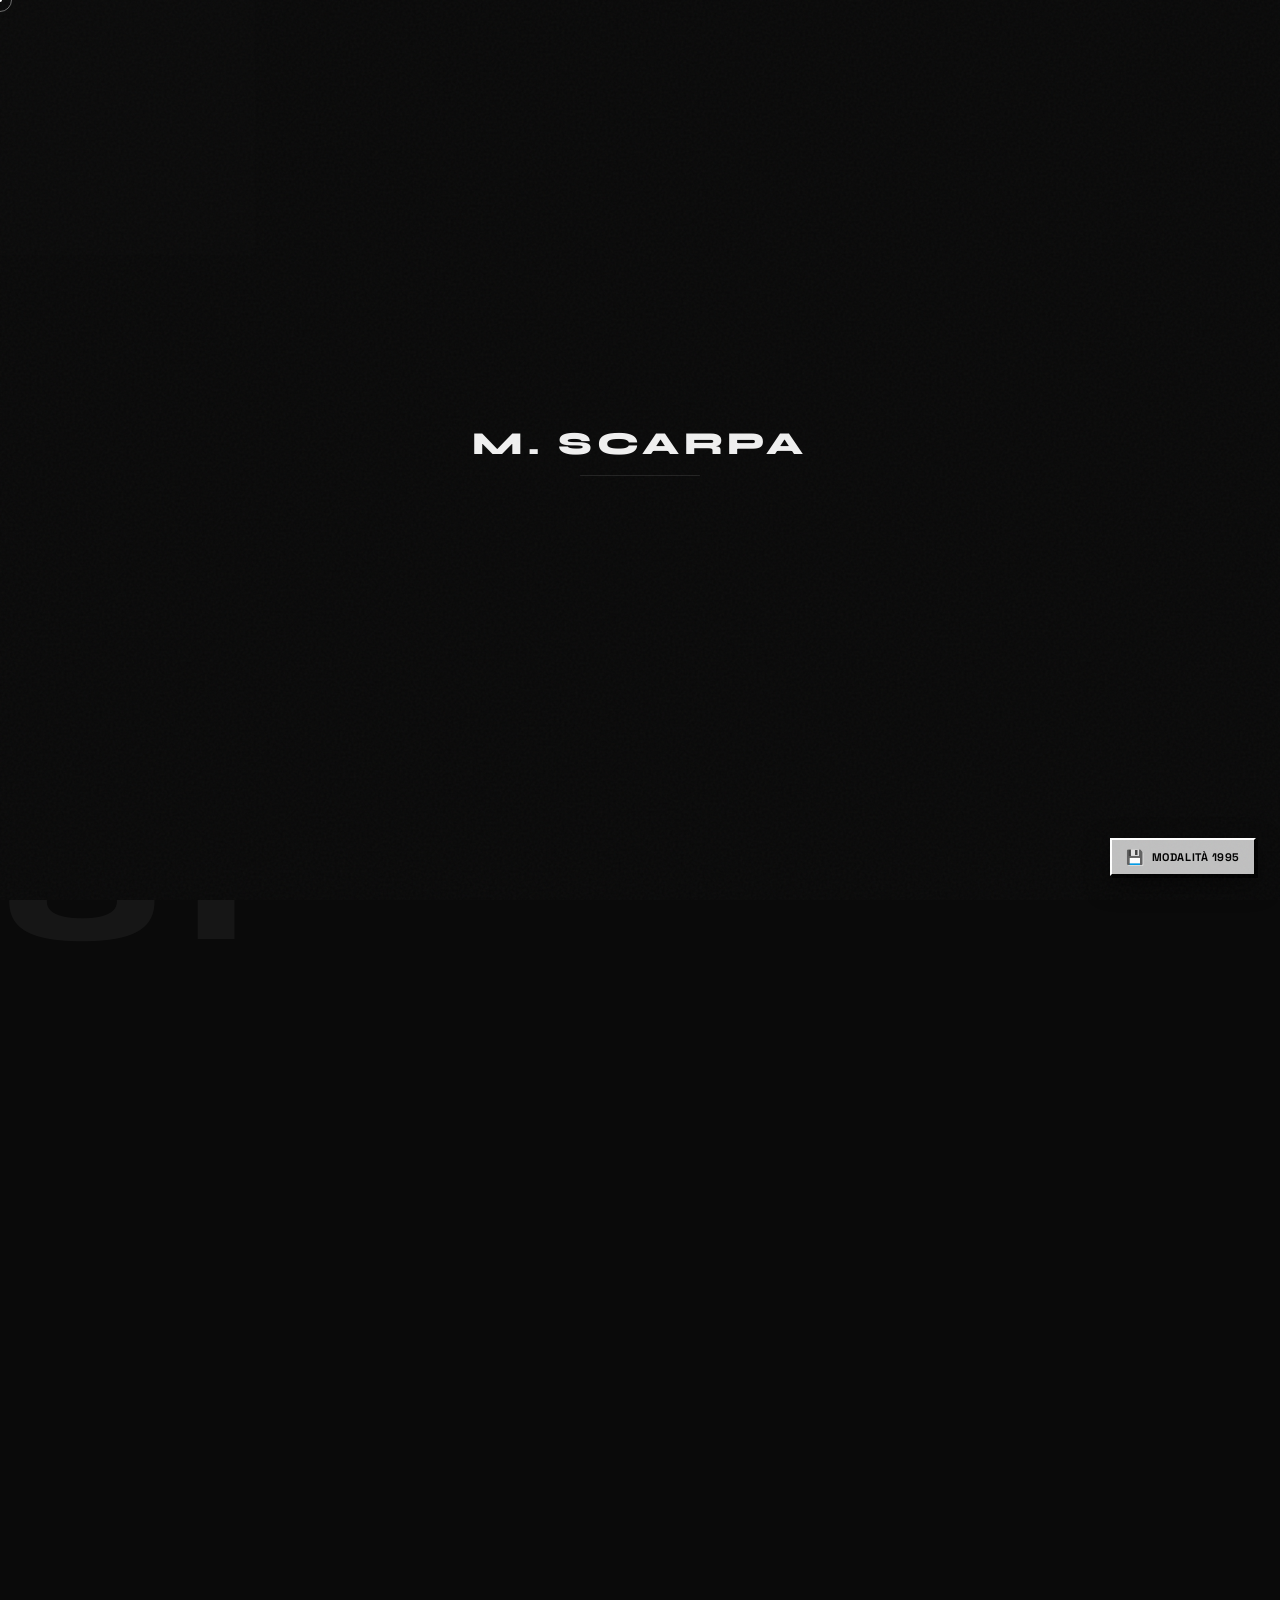
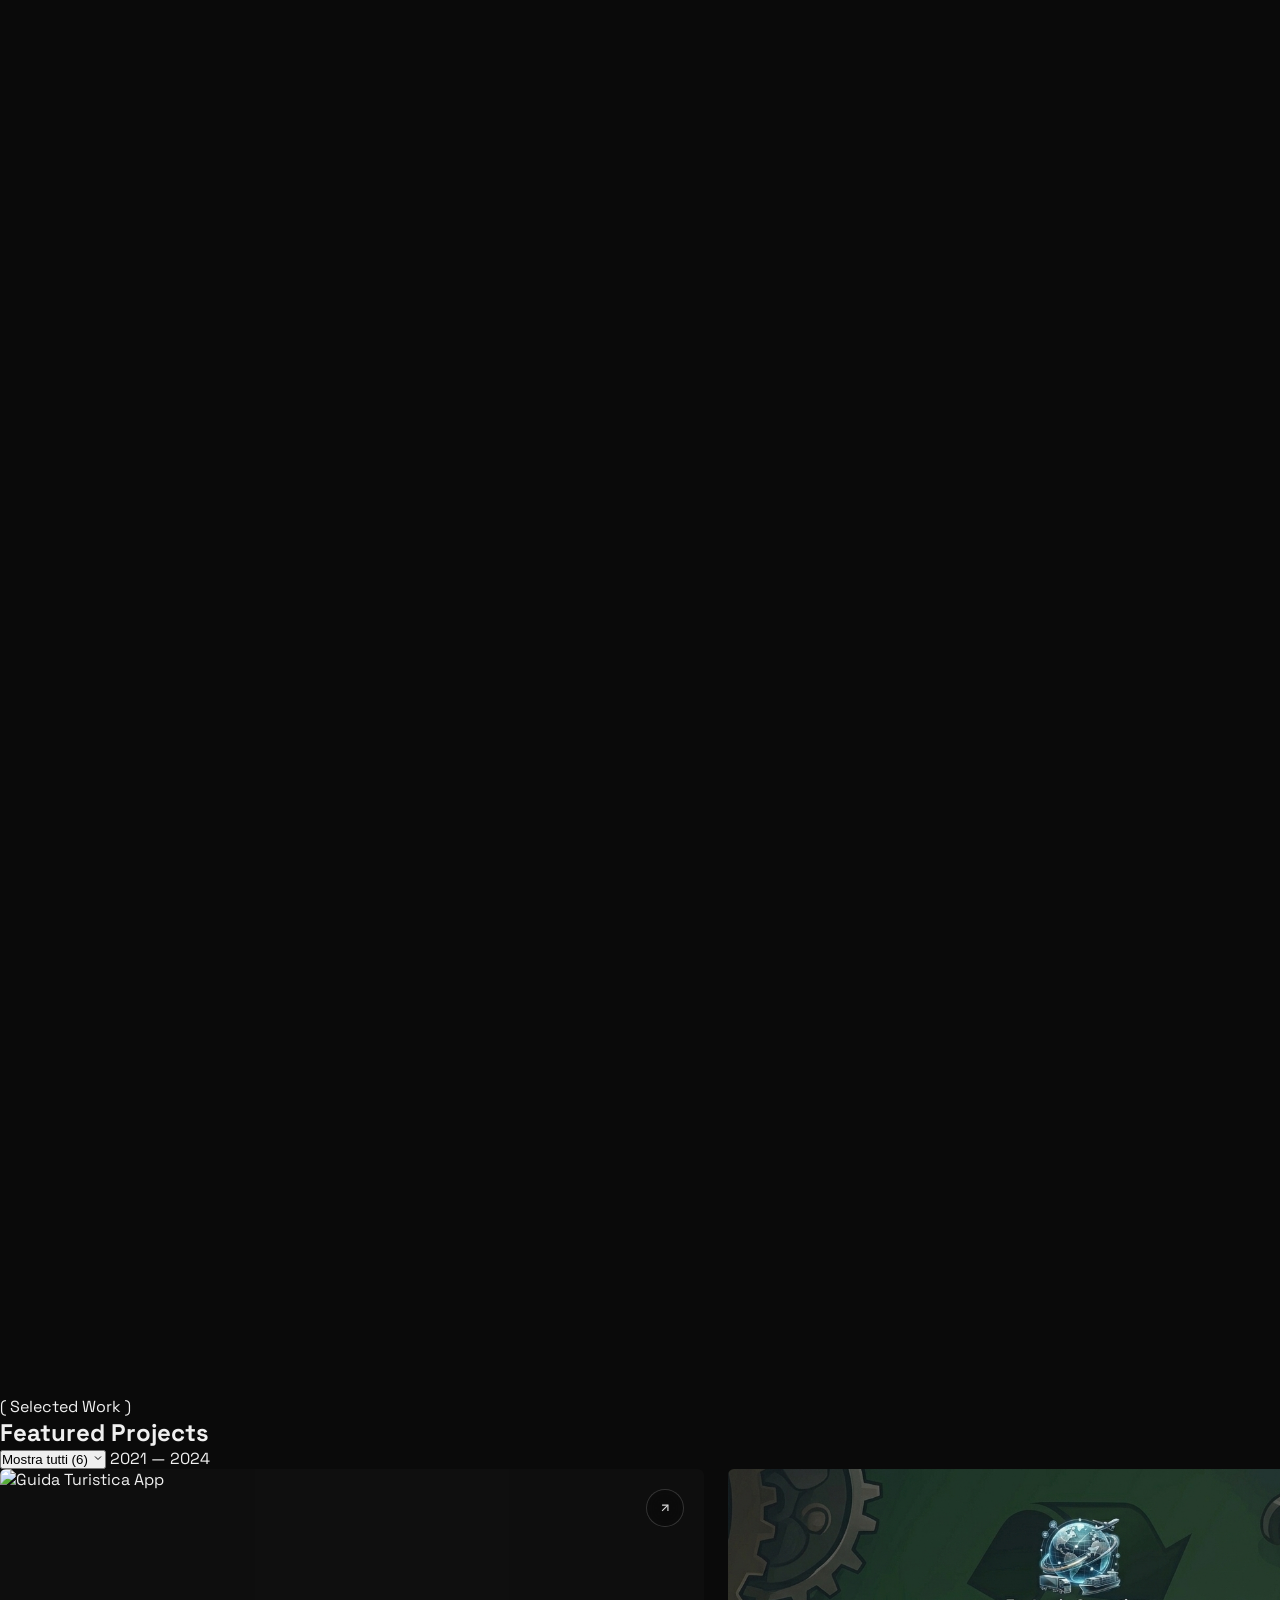
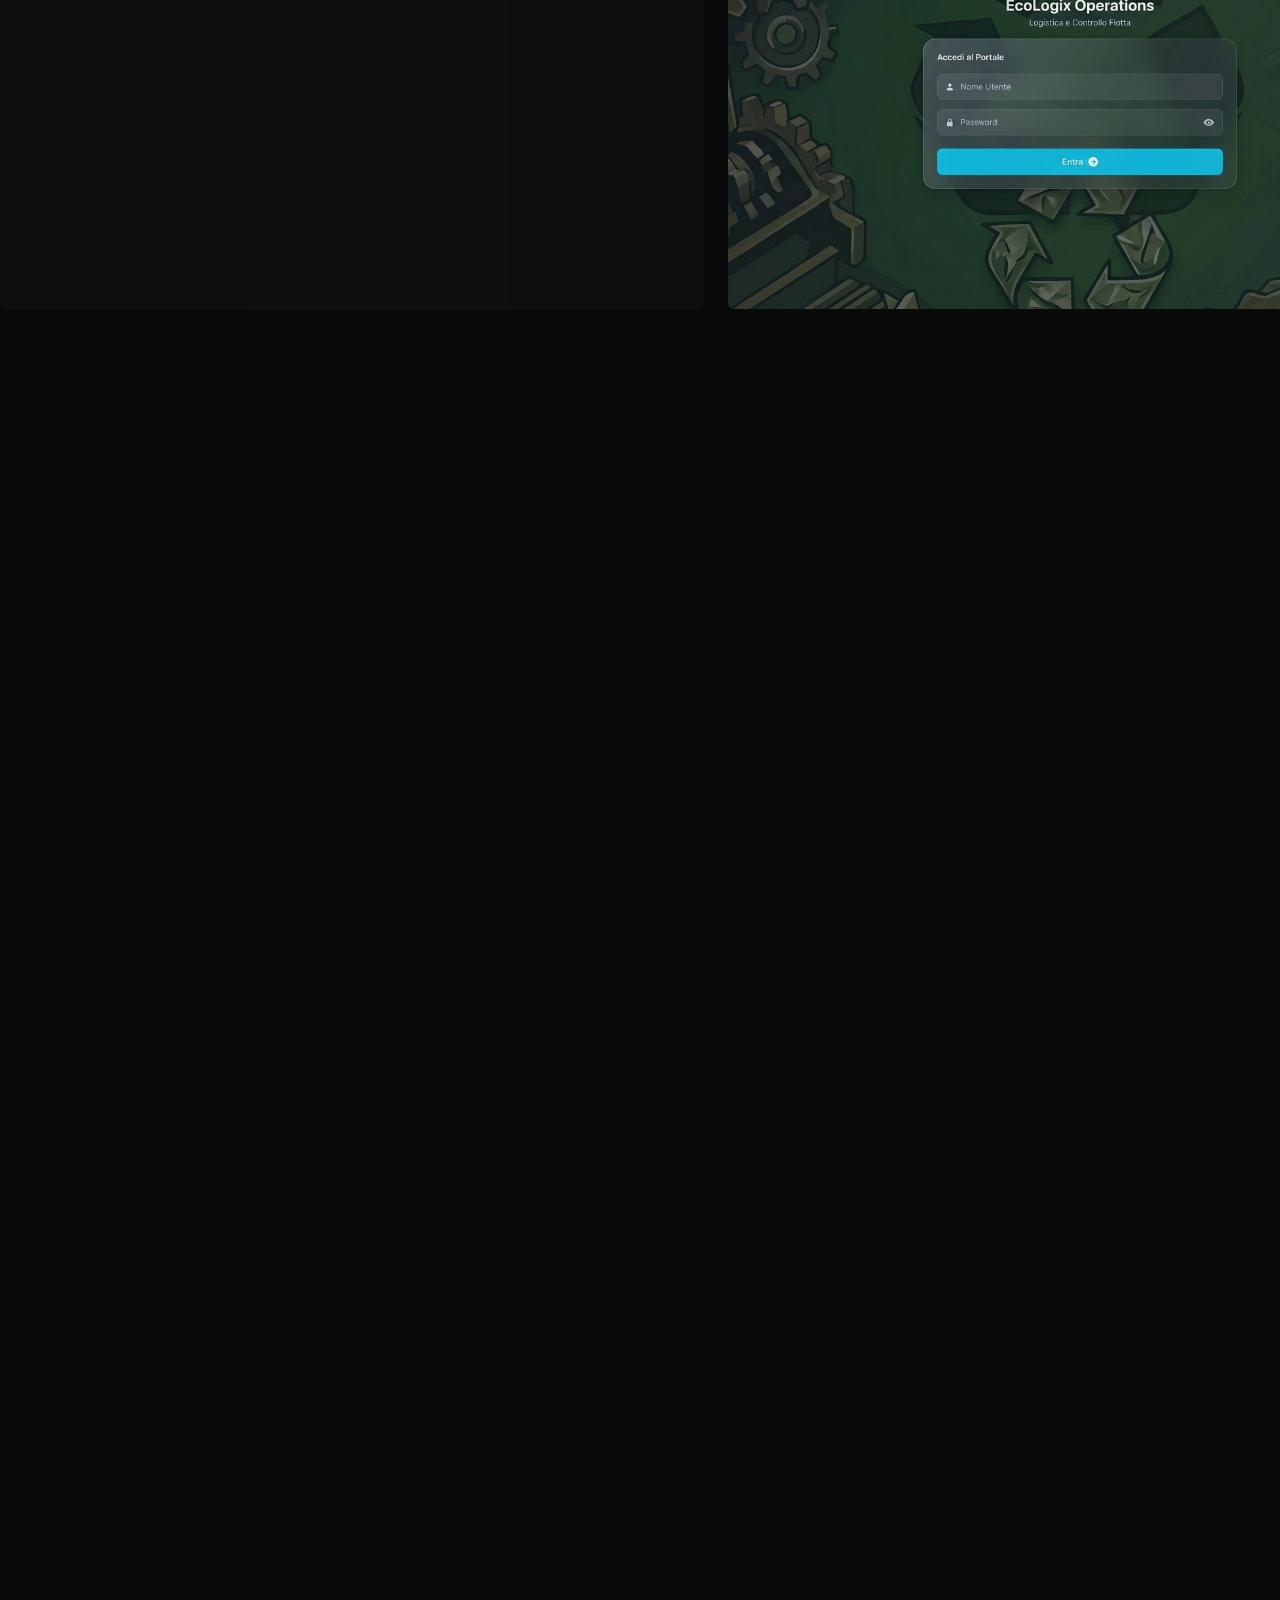
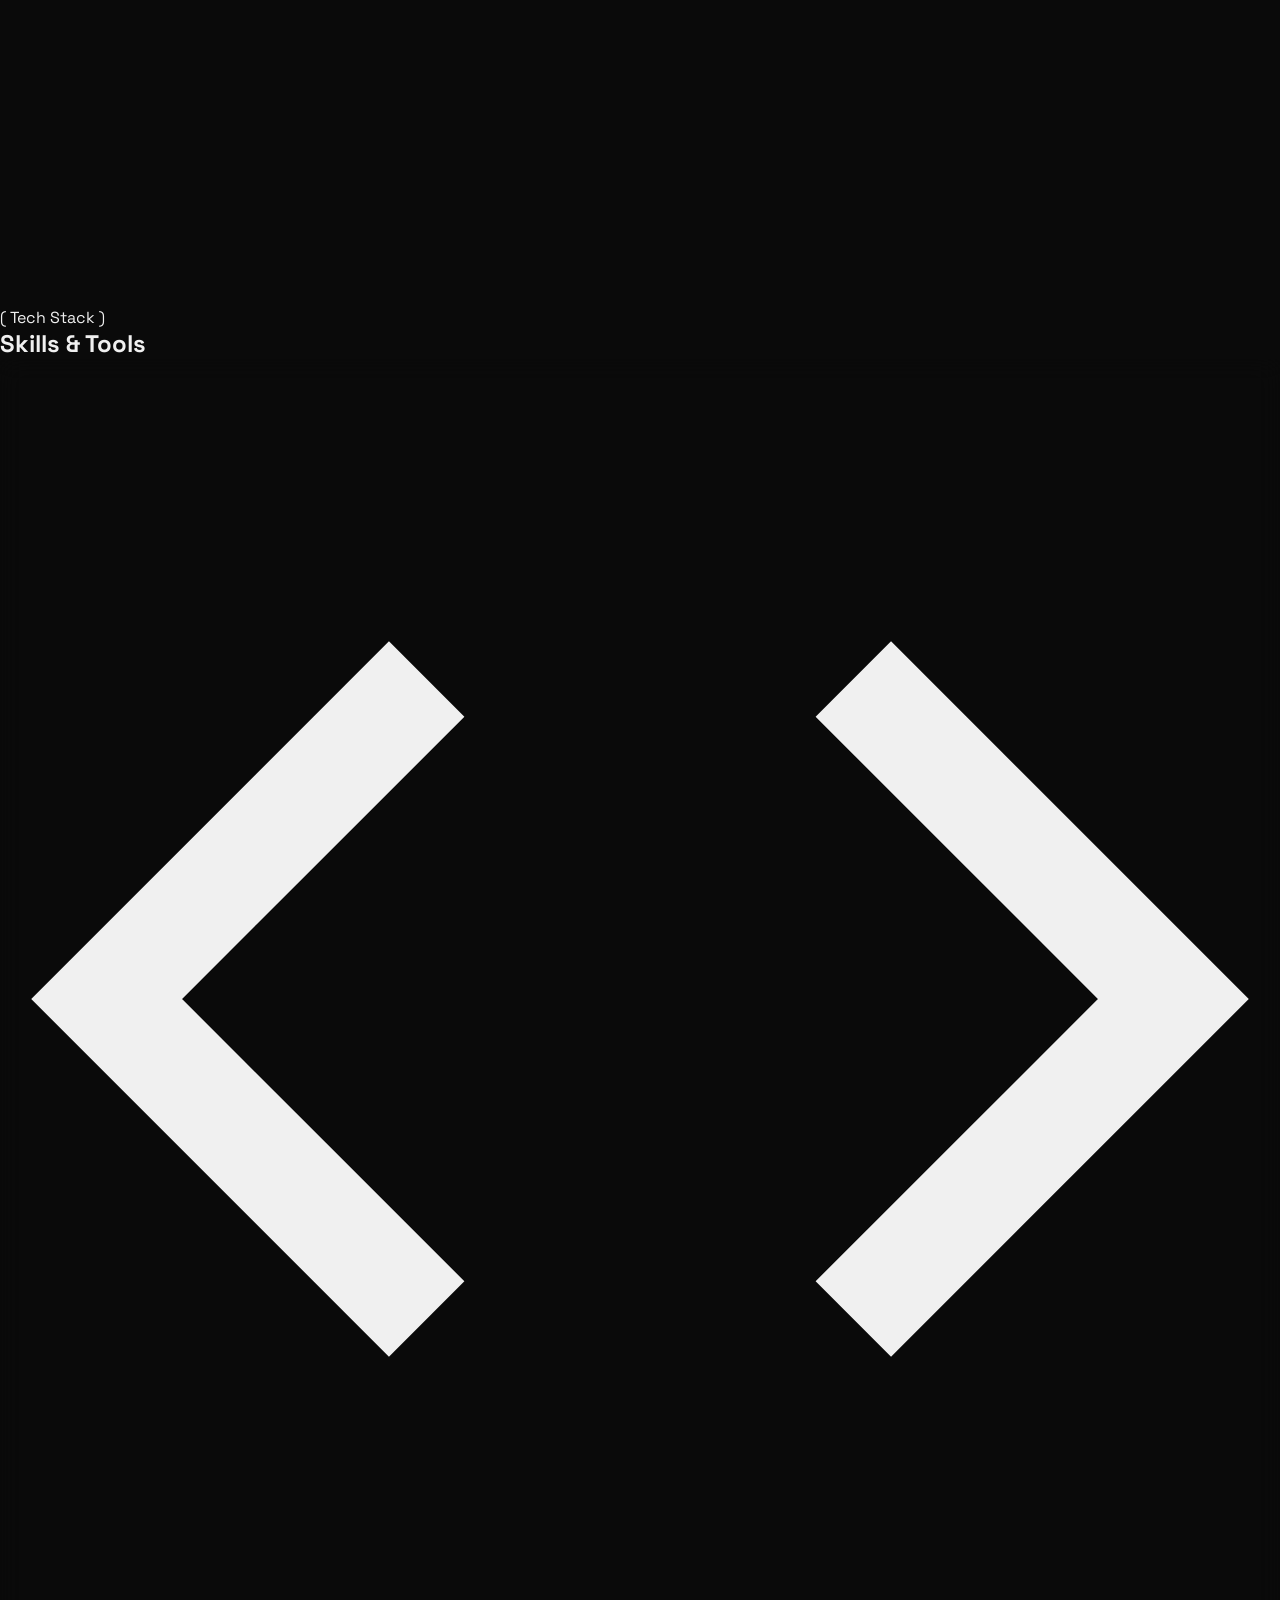
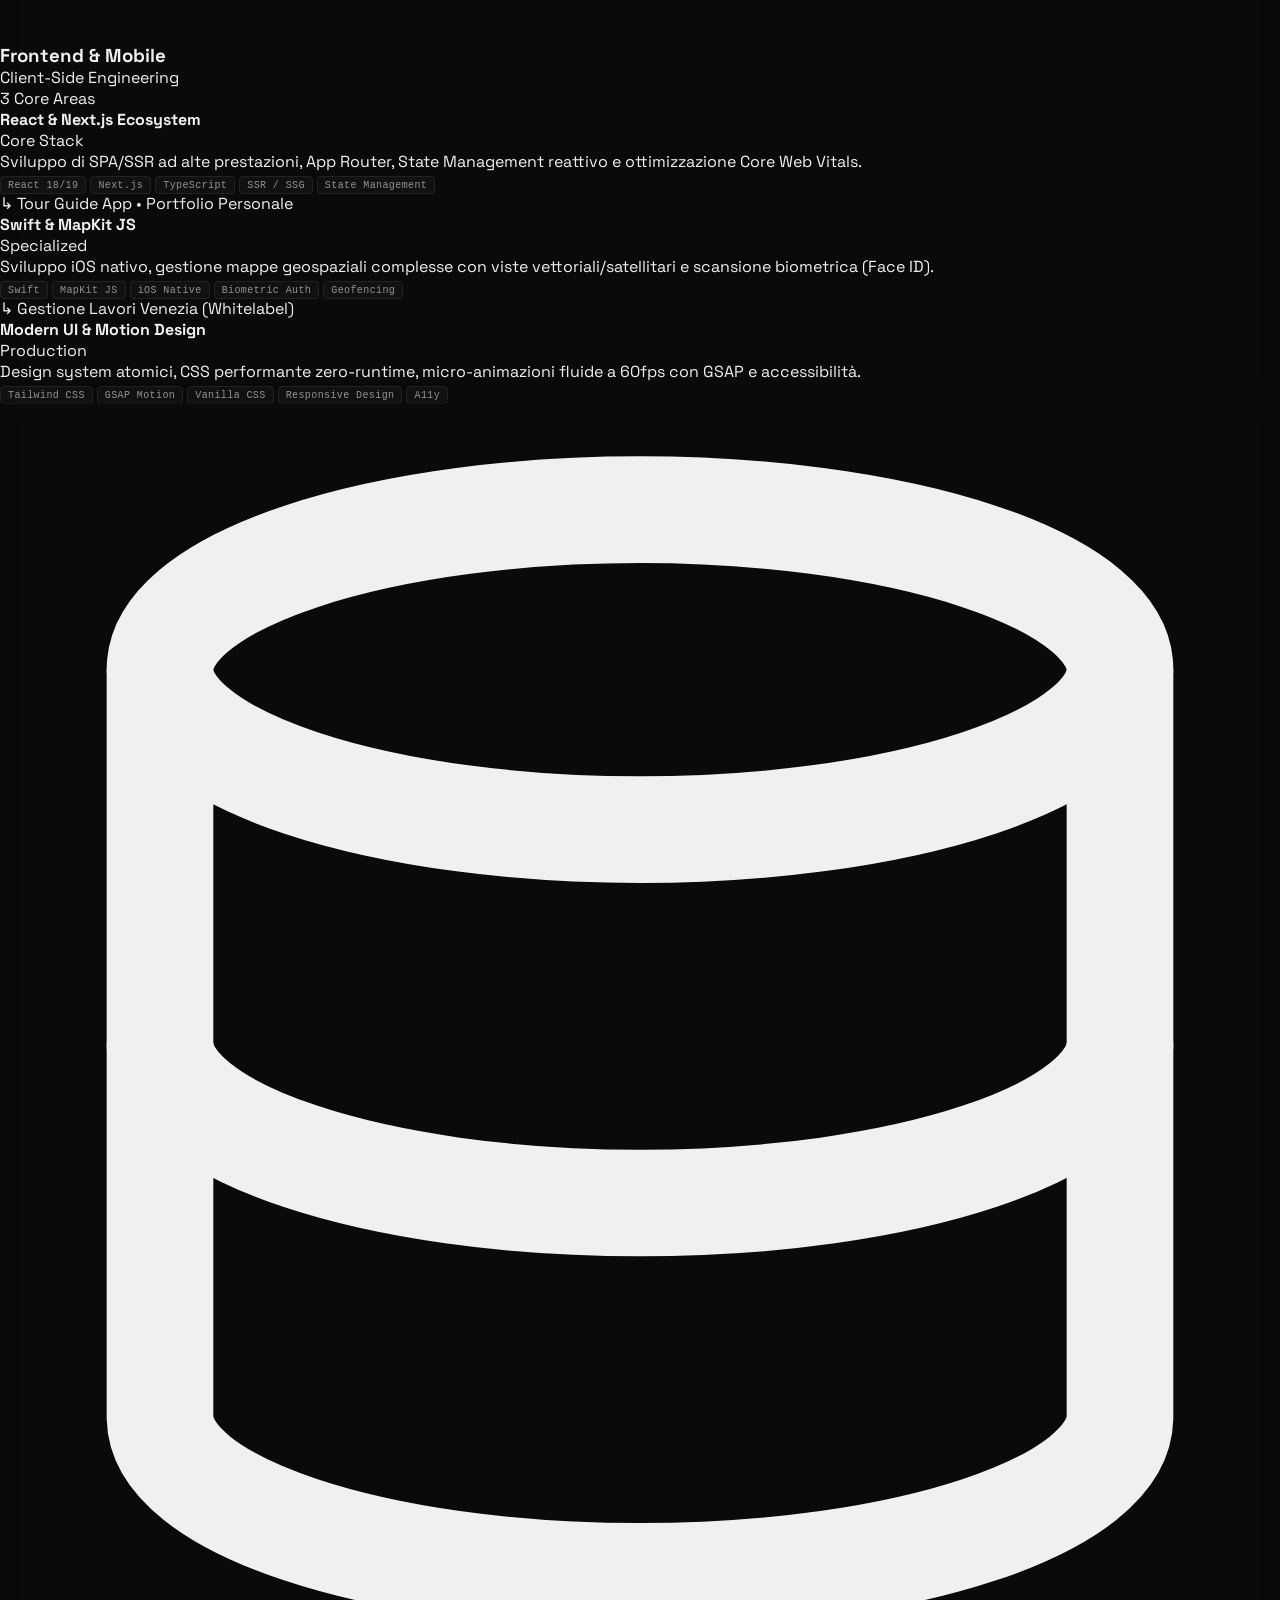
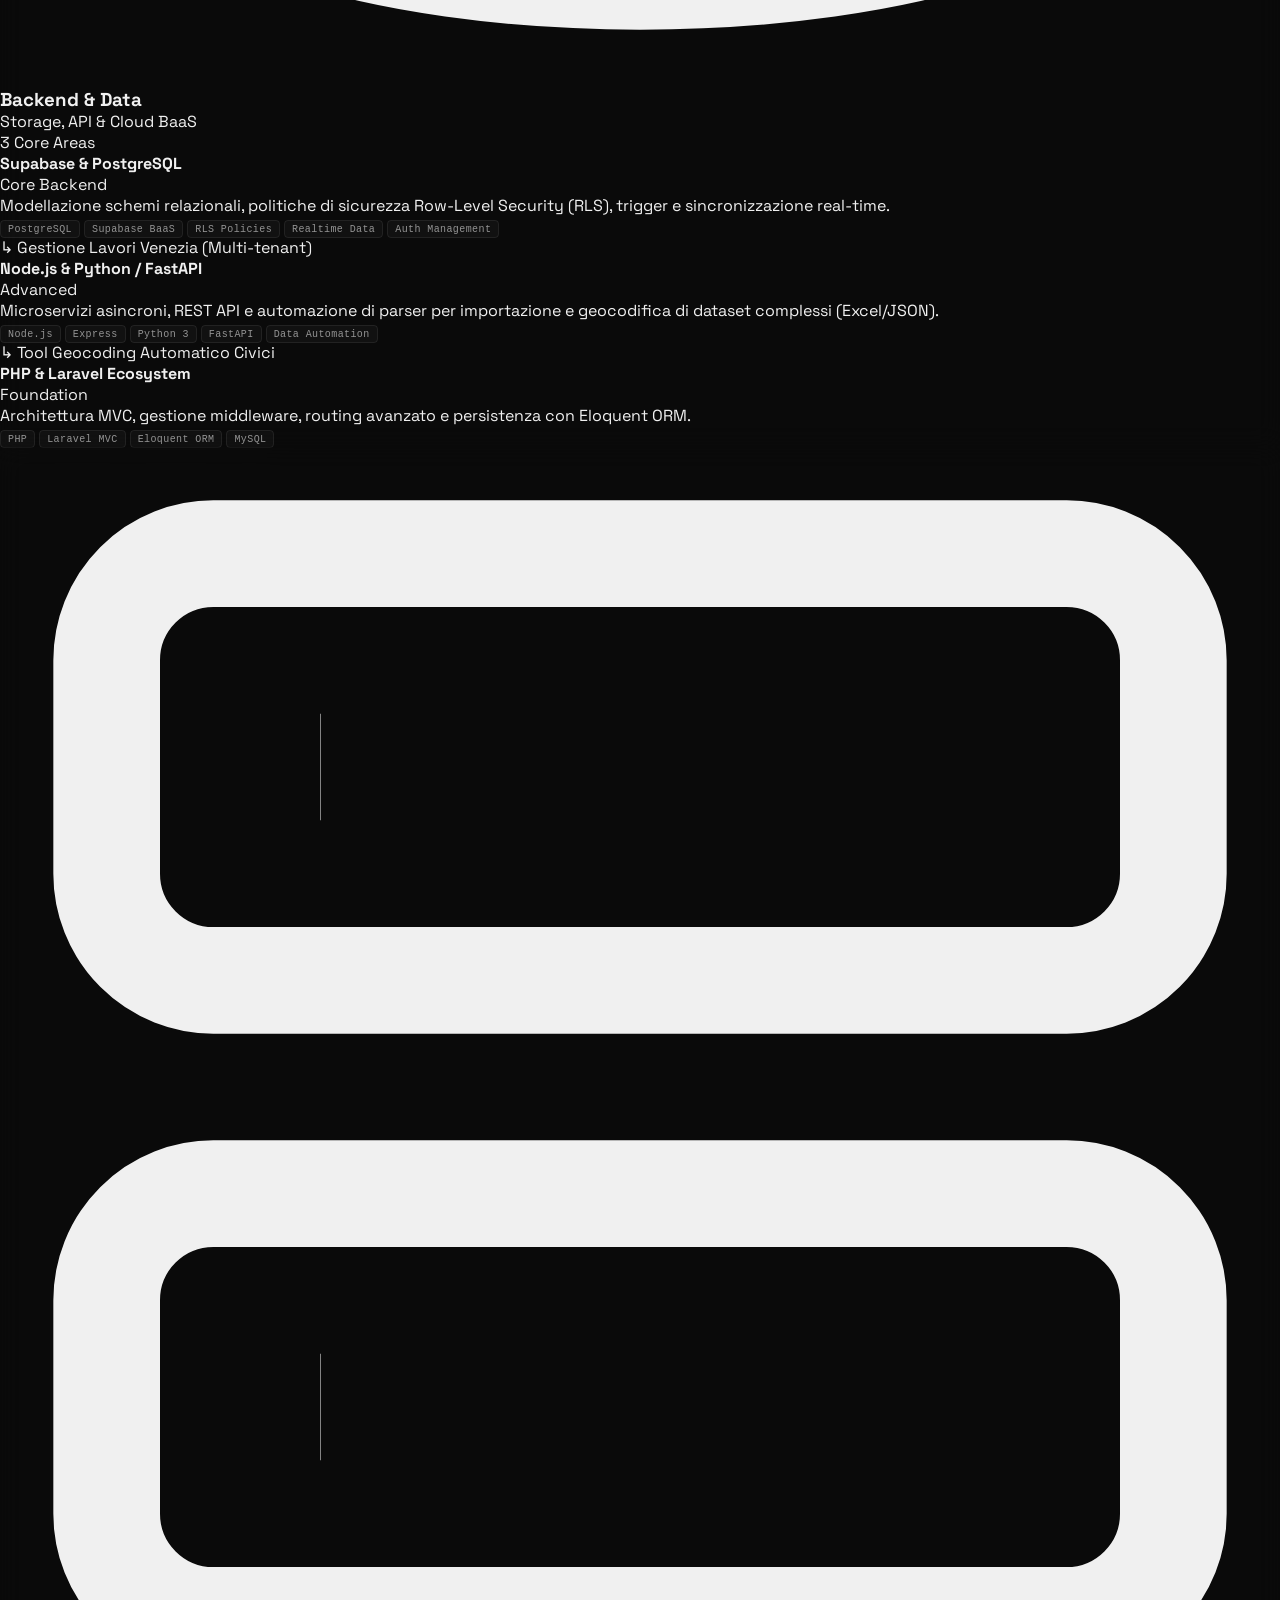
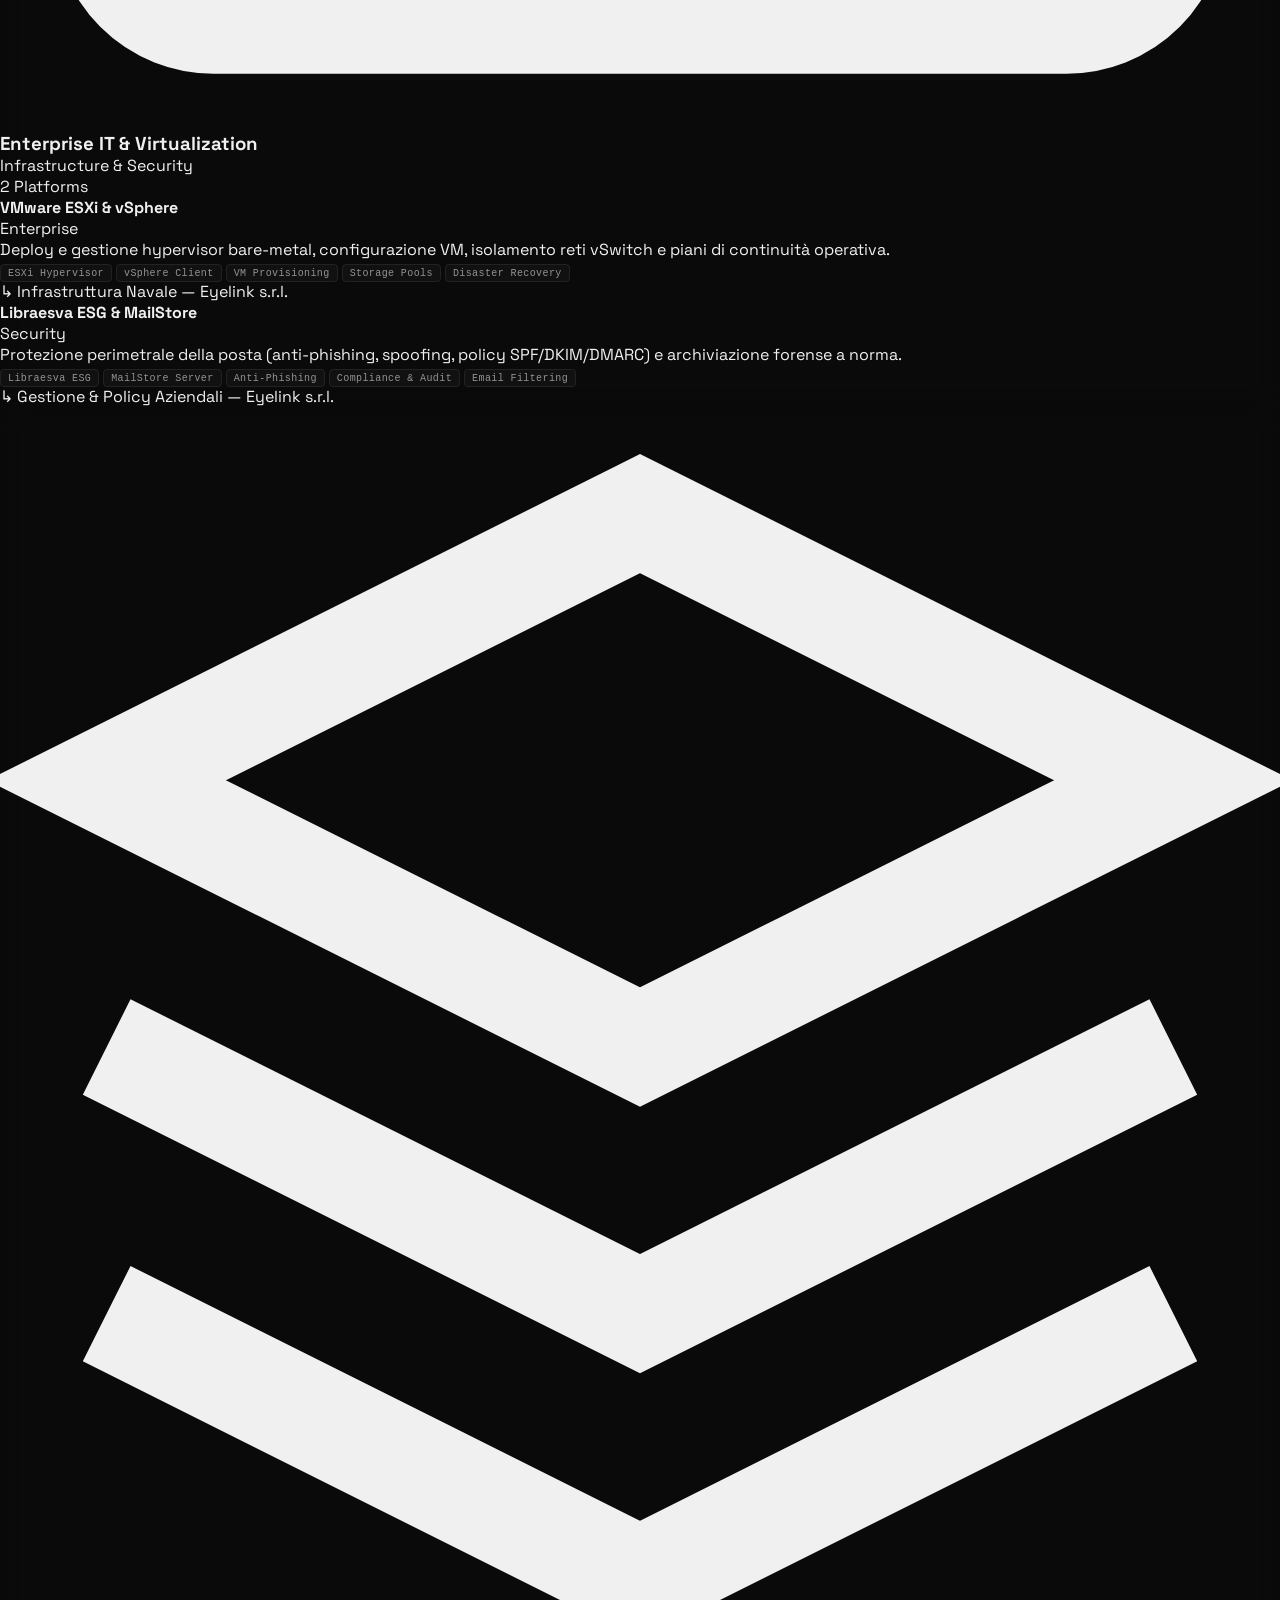
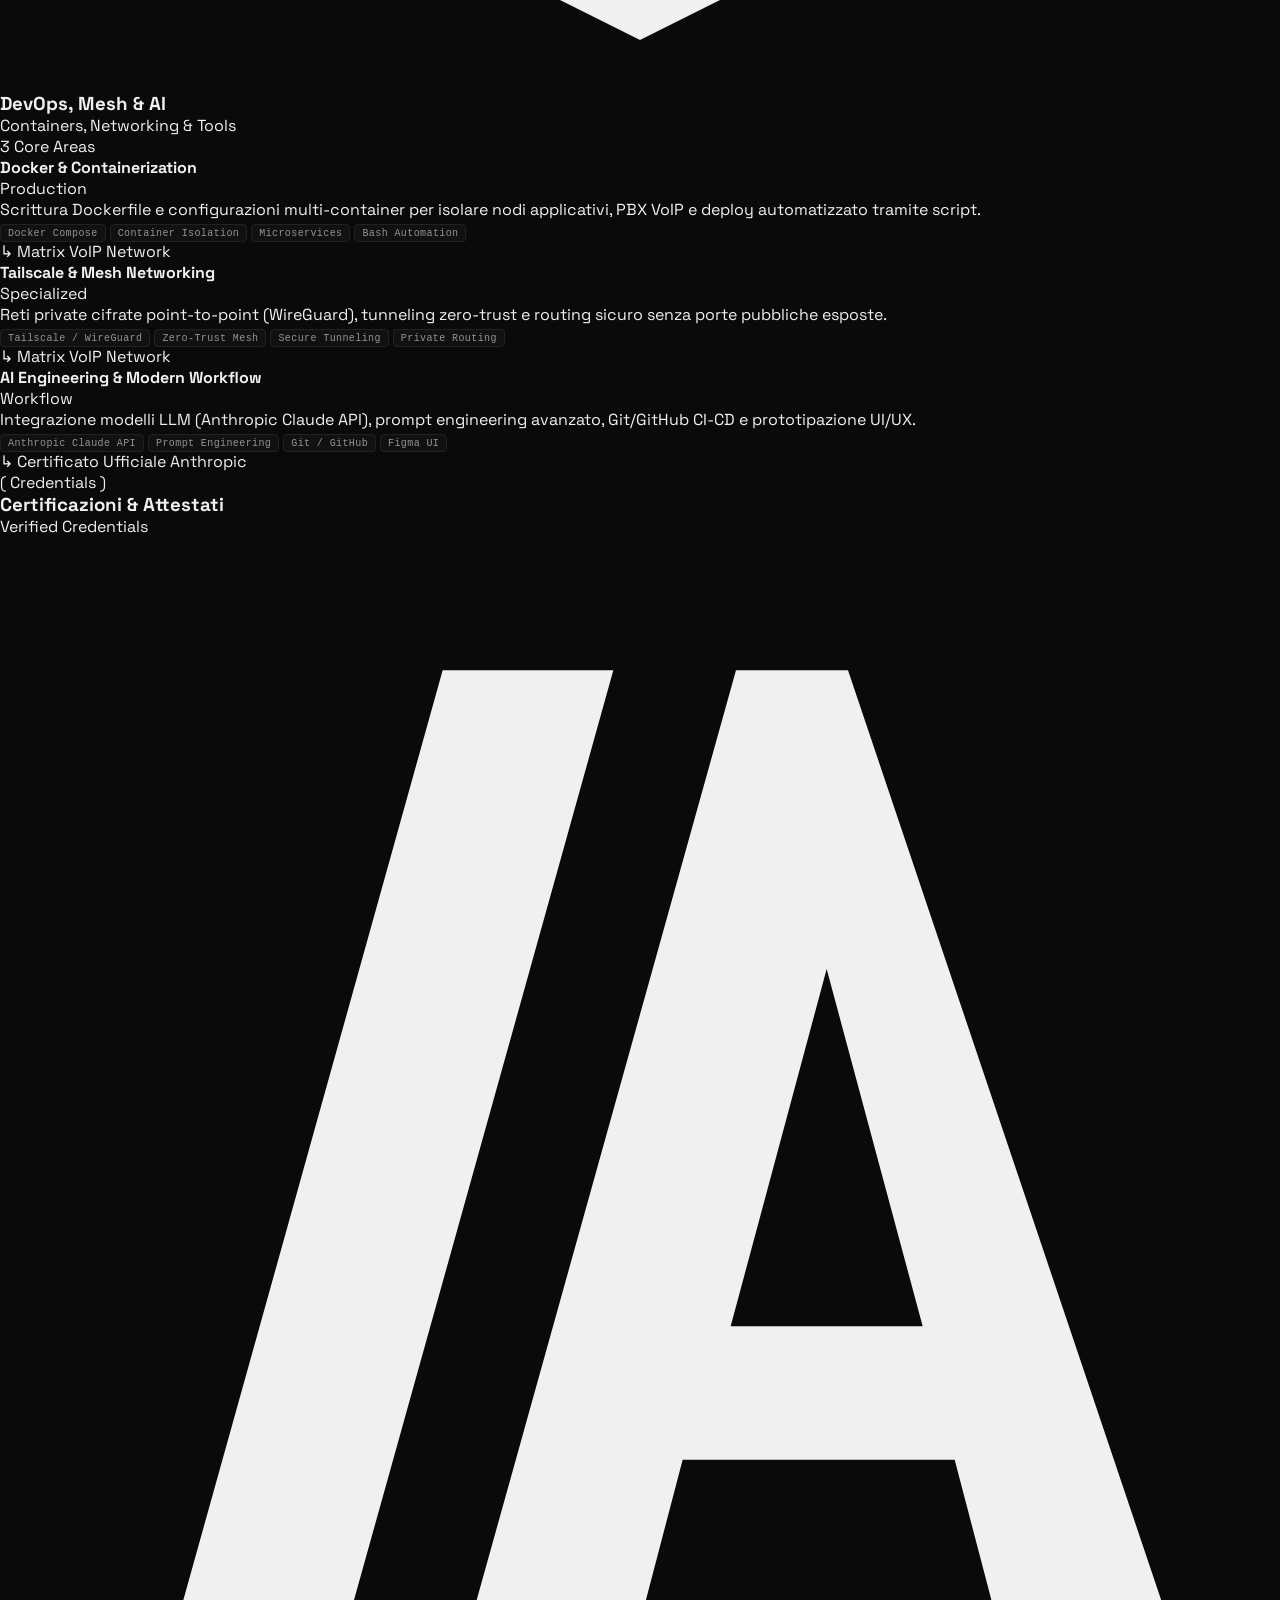
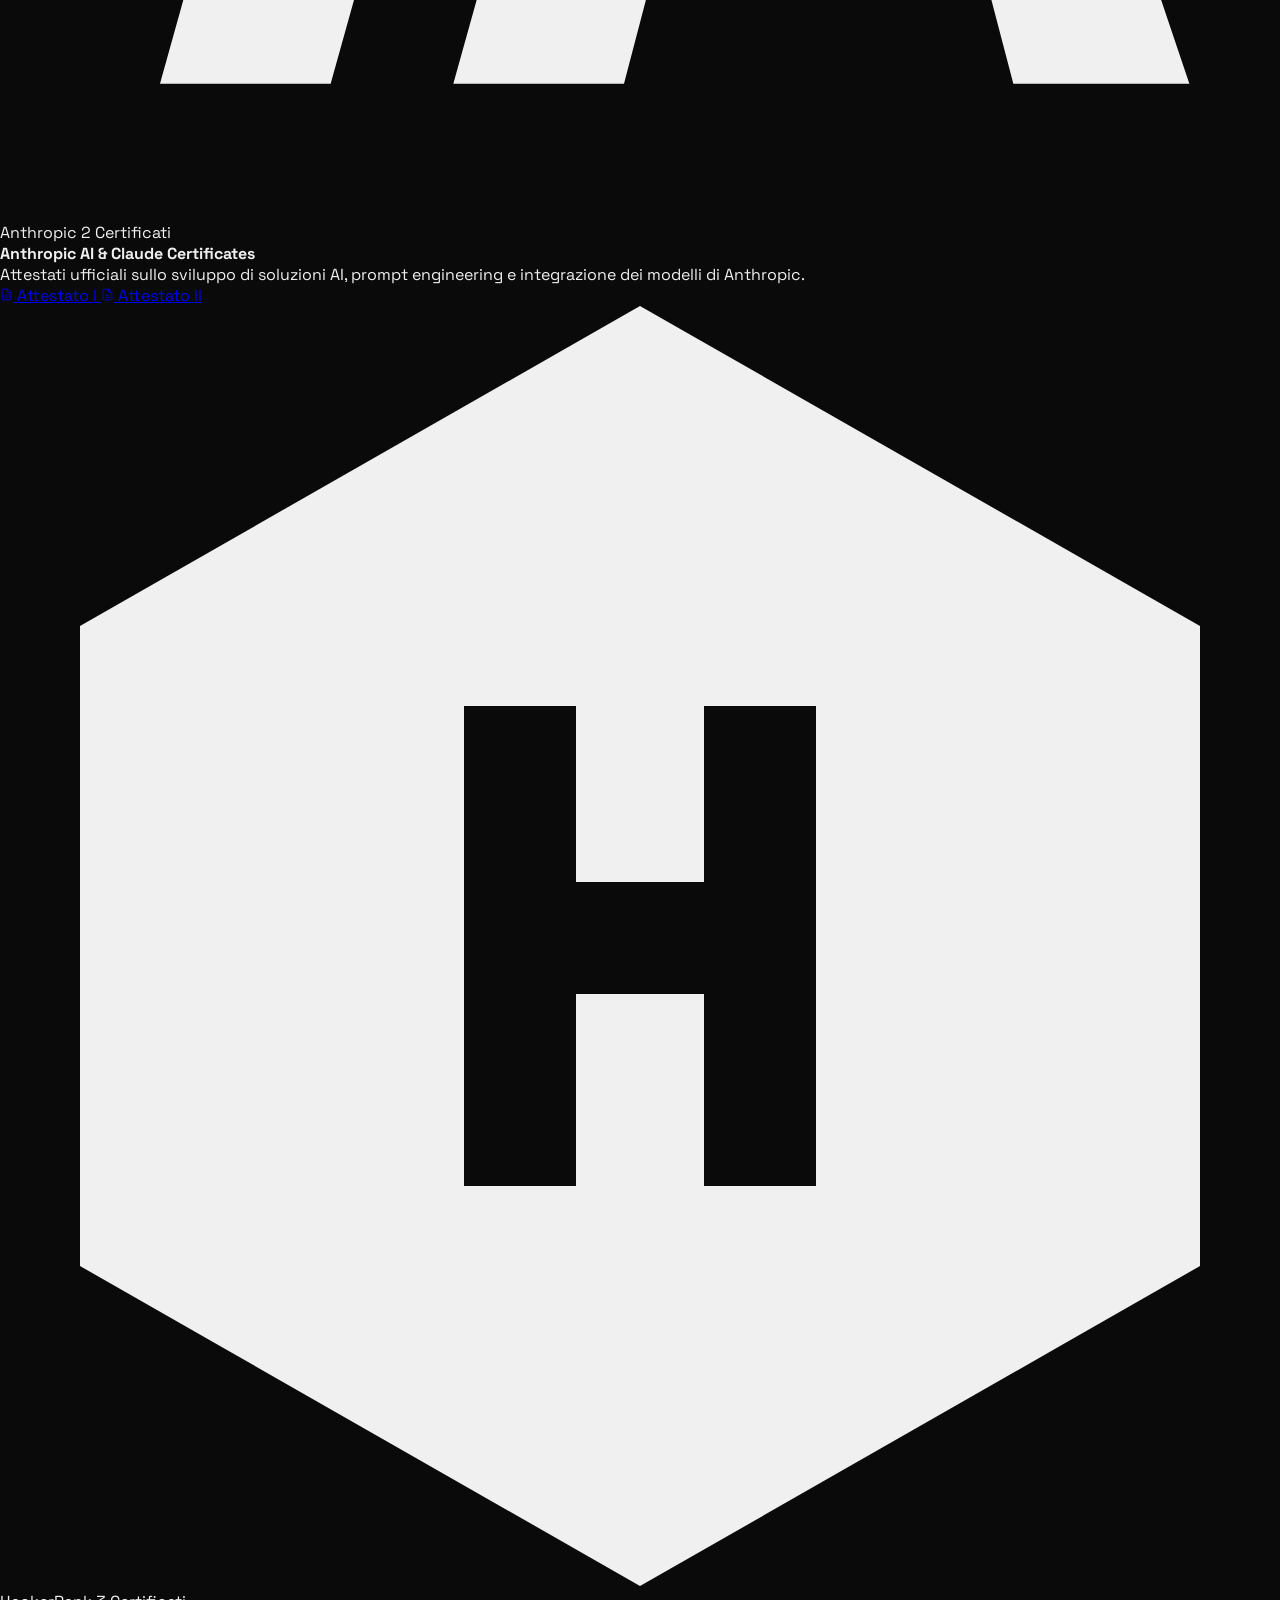
==== commit 56d6da0d: "Aggiunta Modalita Retro 1995 con desktop Windows 95, Netscape e Time Travel toggle" ====
--- a/index.html
+++ b/index.html
@@ -881,6 +881,13 @@
     </div>
 </div>
 
+<!-- Floating Mode Switcher (Time Travel: Modalità 1995) -->
+<a href="retro/" id="retroModeToggle" class="retro-mode-toggle hoverable" title="Viaggia nel tempo: Modalità 1995" aria-label="Attiva Modalità Retrò 1995">
+    <span class="retro-toggle-icon">💾</span>
+    <span class="retro-toggle-text">Modalità 1995</span>
+</a>
+
+<script src="assets/data/projects.js"></script>
 <script src="script.js"></script>
 </body>
 </html>
--- a/styles.css
+++ b/styles.css
@@ -149,3 +149,54 @@
     .work-card{width:75vw;aspect-ratio:1/1;height:auto}
     .work-card-info{padding:1.25rem}
 }
+
+/* Floating Retro Mode Switcher (1995 Time Travel) */
+.retro-mode-toggle {
+    position: fixed;
+    bottom: 24px;
+    right: 24px;
+    z-index: 9500;
+    display: inline-flex;
+    align-items: center;
+    gap: 8px;
+    padding: 8px 14px;
+    background: #c0c0c0;
+    color: #000;
+    font-family: 'Space Grotesk', -apple-system, BlinkMacSystemFont, "Segoe UI", Roboto, sans-serif;
+    font-size: 11px;
+    font-weight: 700;
+    letter-spacing: 0.05em;
+    text-transform: uppercase;
+    text-decoration: none;
+    border-top: 2px solid #ffffff;
+    border-left: 2px solid #ffffff;
+    border-right: 2px solid #000000;
+    border-bottom: 2px solid #000000;
+    box-shadow: 2px 2px 0px rgba(0,0,0,0.8), 0 8px 24px rgba(0,0,0,0.5);
+    transition: transform 0.2s cubic-bezier(0.16, 1, 0.3, 1), box-shadow 0.2s ease;
+    user-select: none;
+}
+.retro-mode-toggle:hover {
+    transform: translateY(-2px) scale(1.04);
+    box-shadow: 3px 3px 0px rgba(0,0,0,0.9), 0 12px 28px rgba(0,0,0,0.6);
+}
+.retro-mode-toggle:active {
+    border-top: 2px solid #000000;
+    border-left: 2px solid #000000;
+    border-right: 2px solid #ffffff;
+    border-bottom: 2px solid #ffffff;
+    transform: translateY(1px) scale(0.98);
+    box-shadow: 1px 1px 0px rgba(0,0,0,0.9);
+}
+.retro-toggle-icon {
+    font-size: 14px;
+    filter: drop-shadow(1px 1px 0 rgba(255,255,255,0.4));
+}
+@media(max-width: 767px) {
+    .retro-mode-toggle {
+        bottom: 16px;
+        right: 16px;
+        padding: 6px 11px;
+        font-size: 10px;
+    }
+}
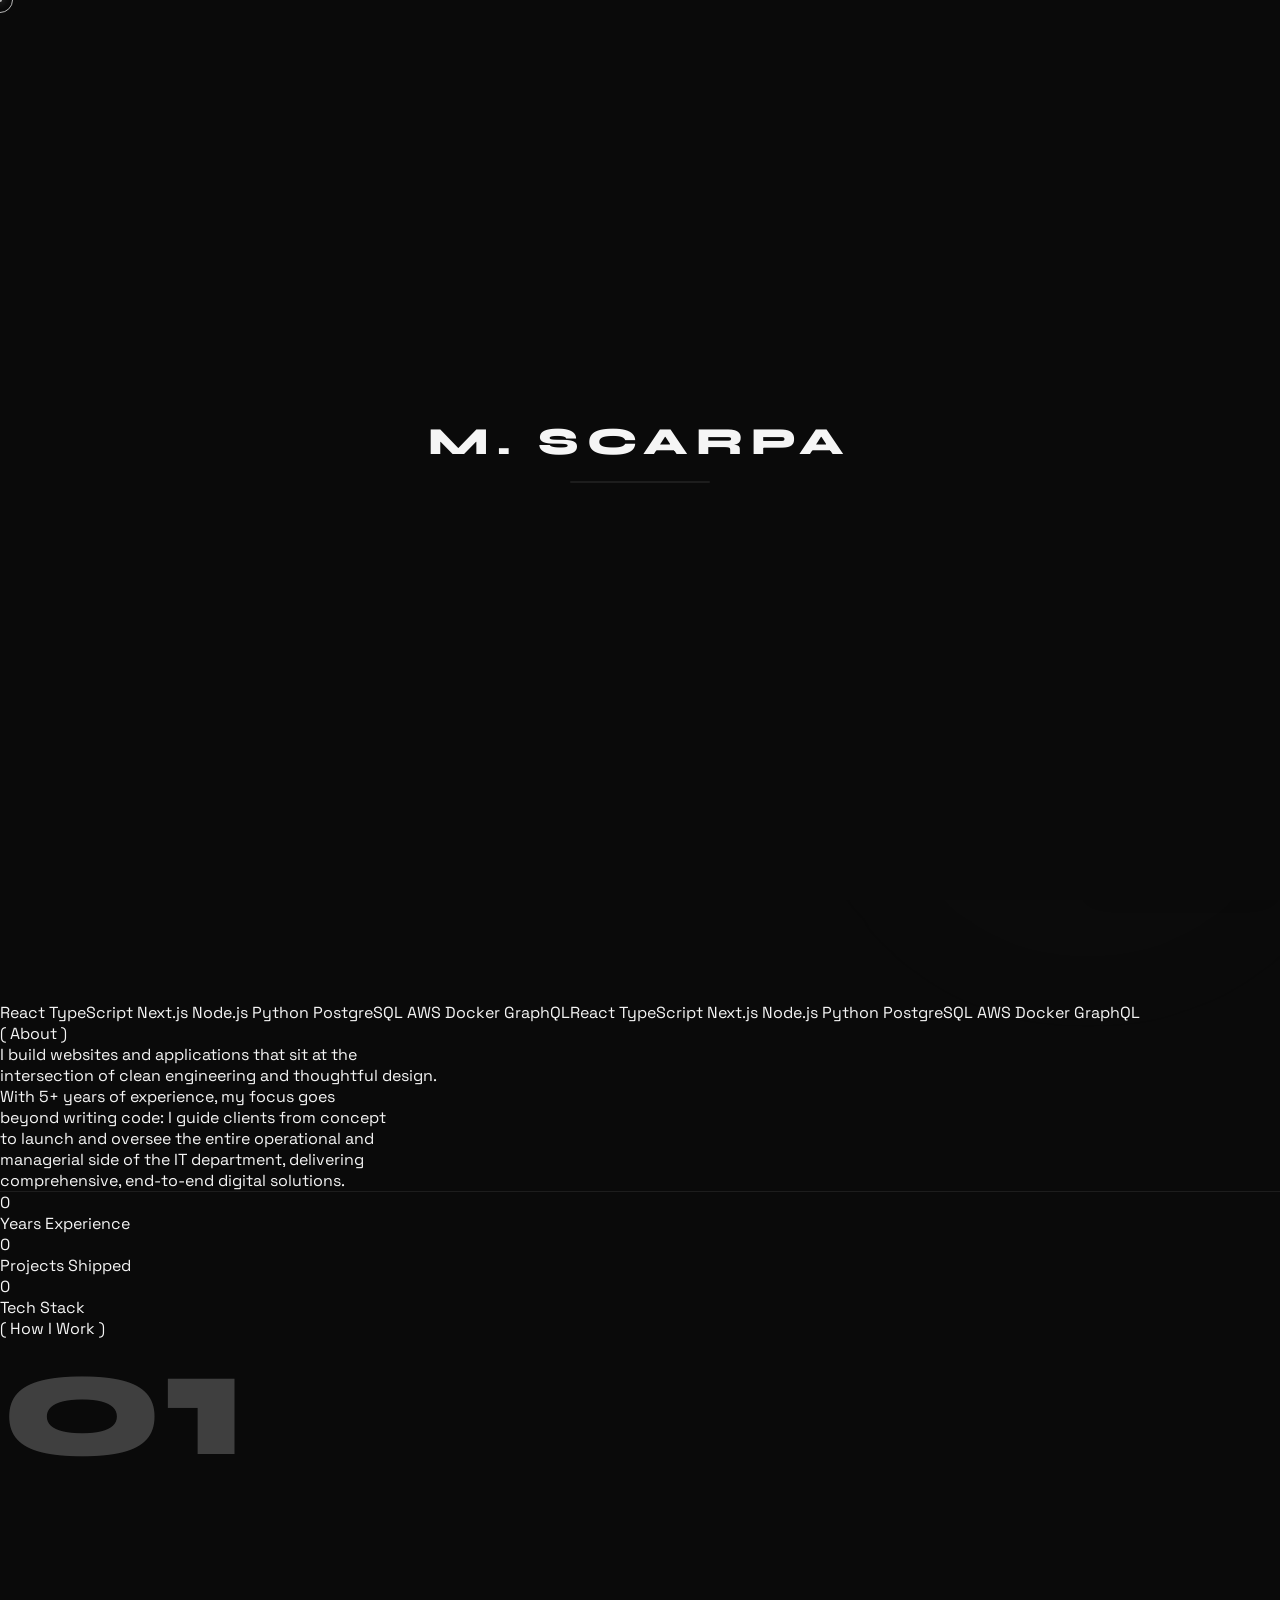
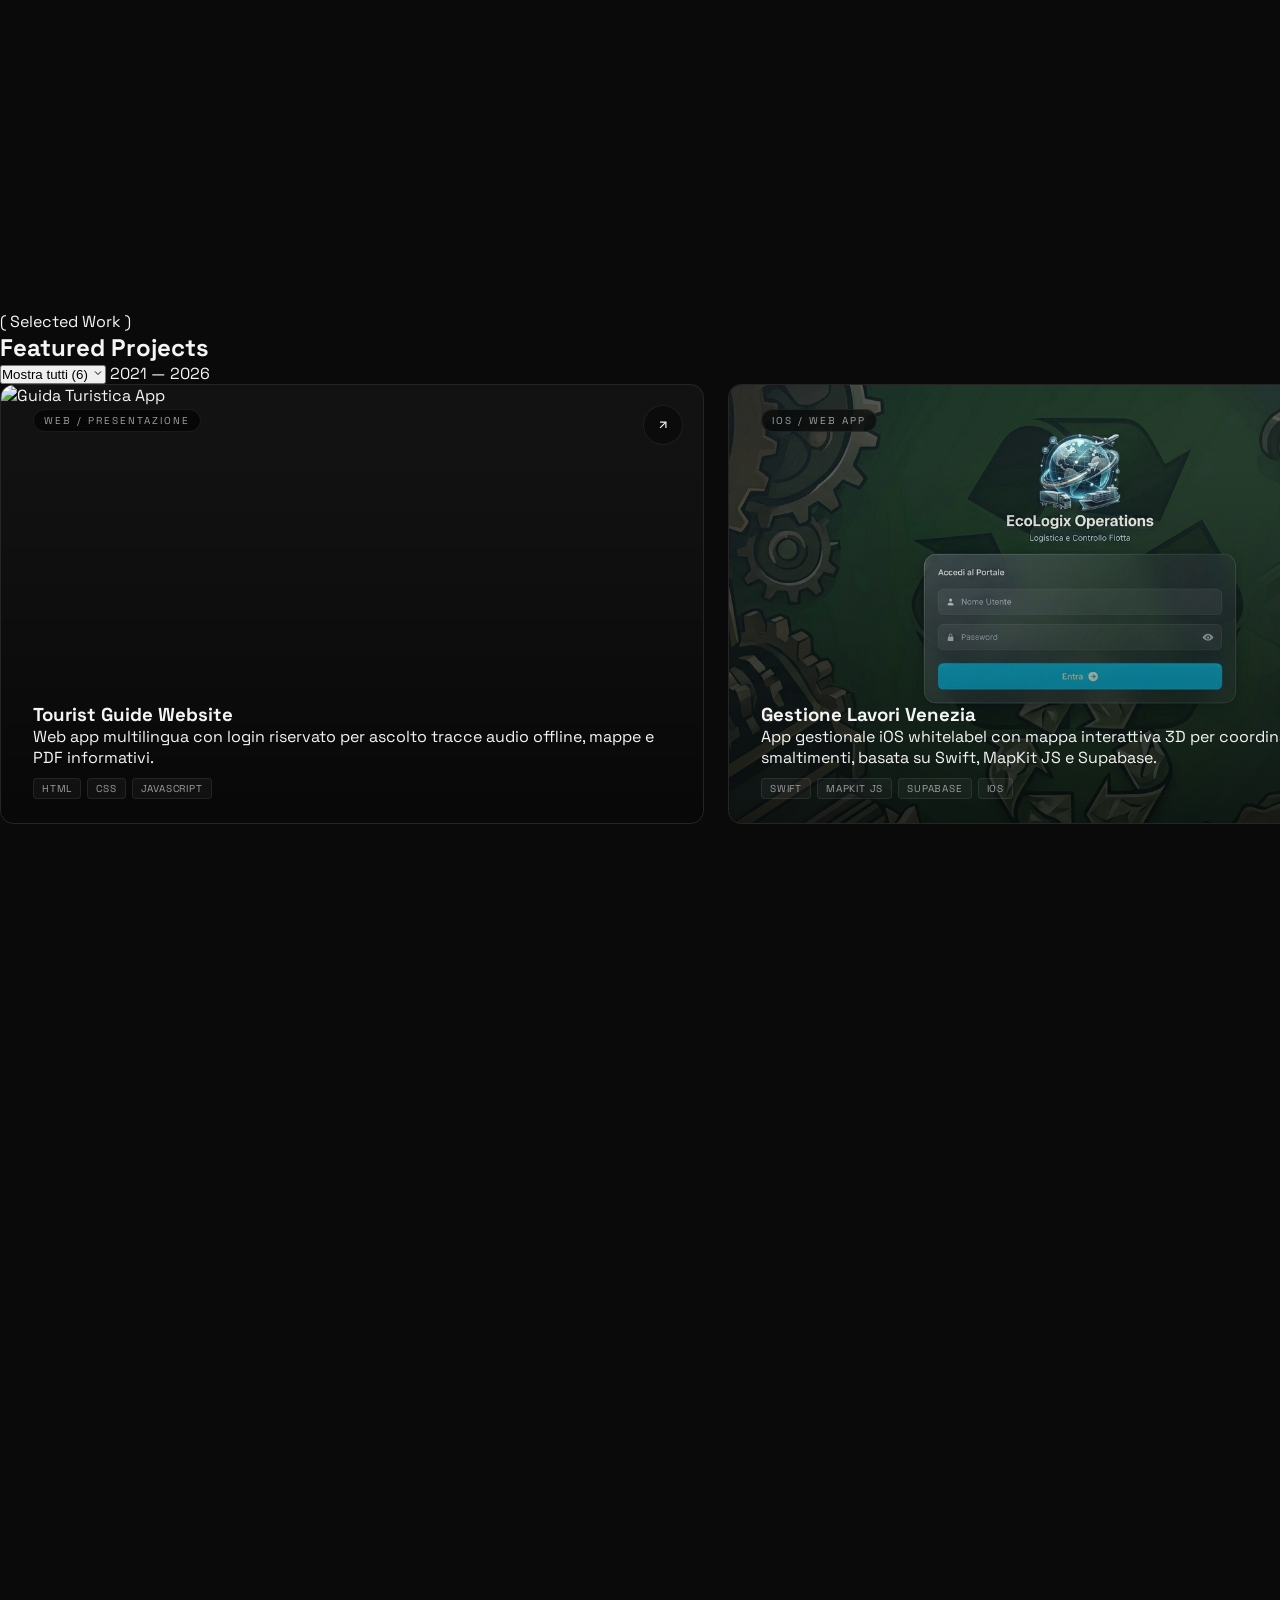
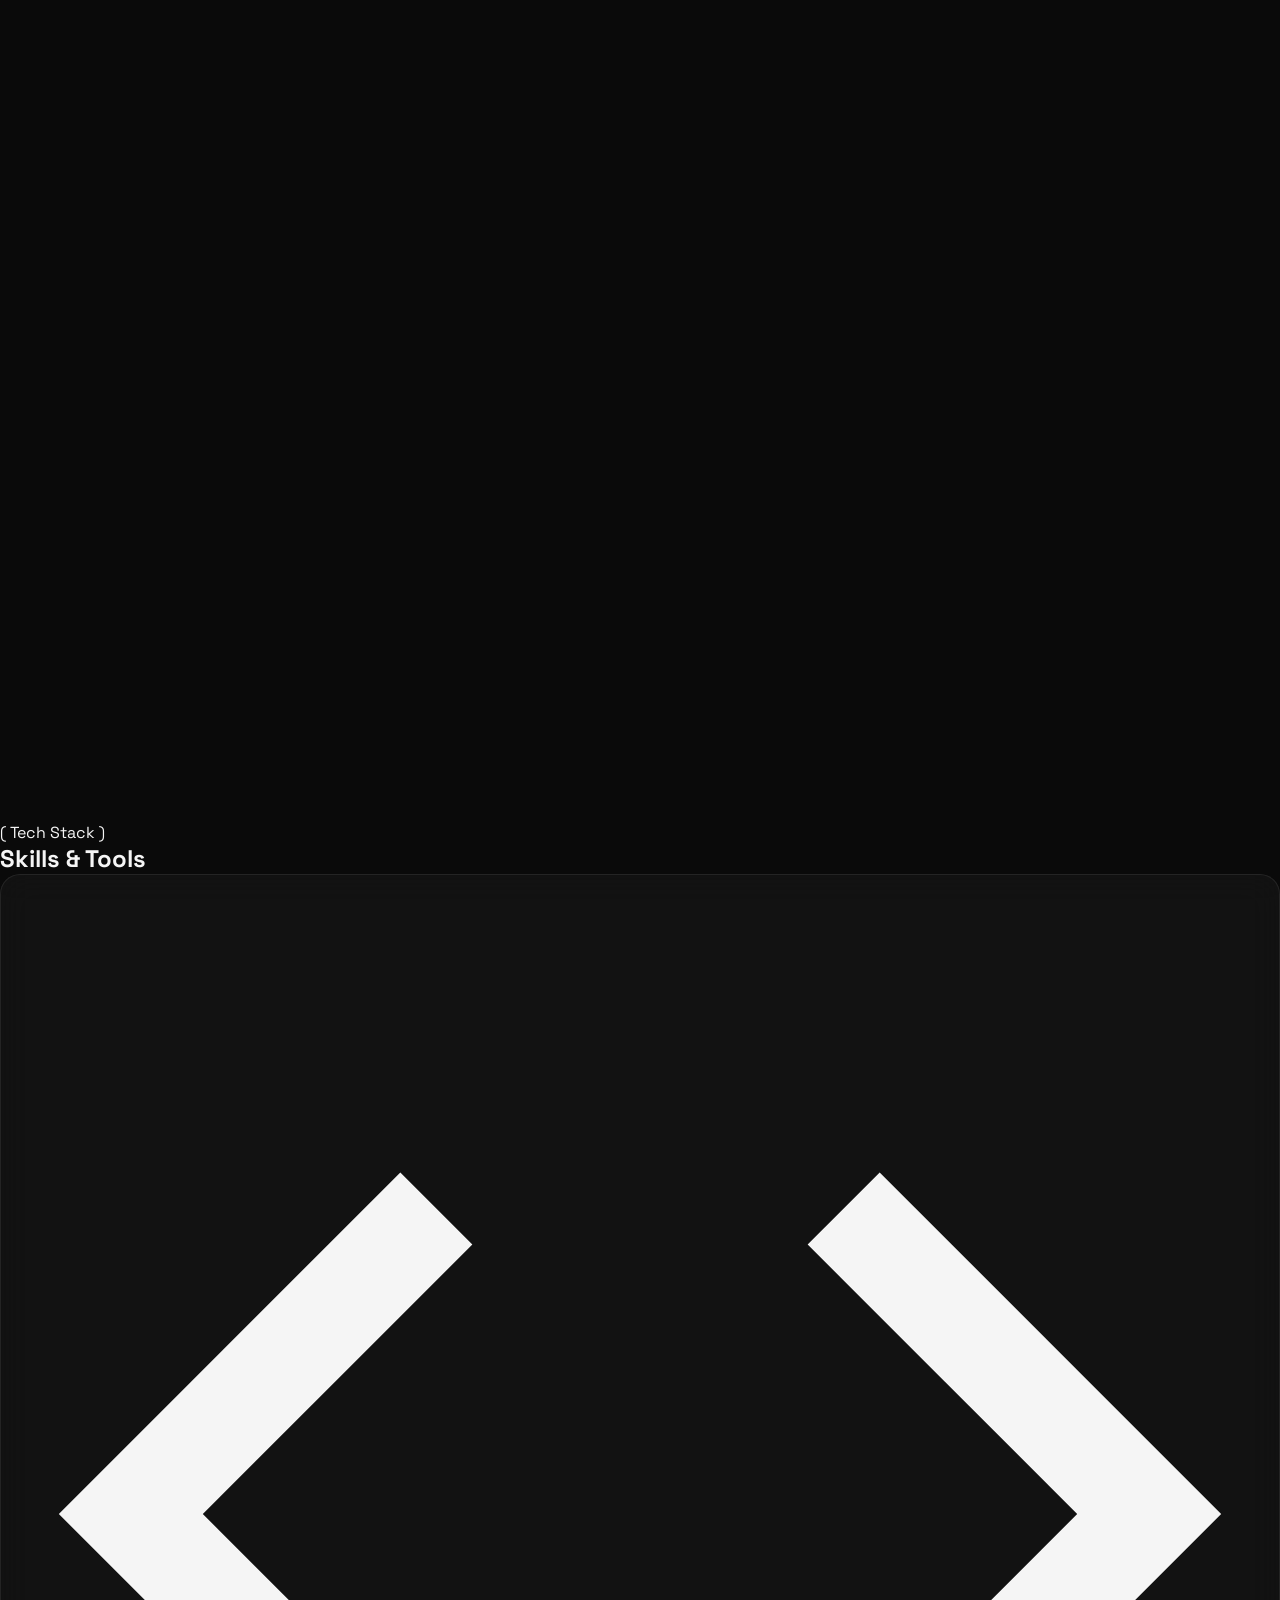
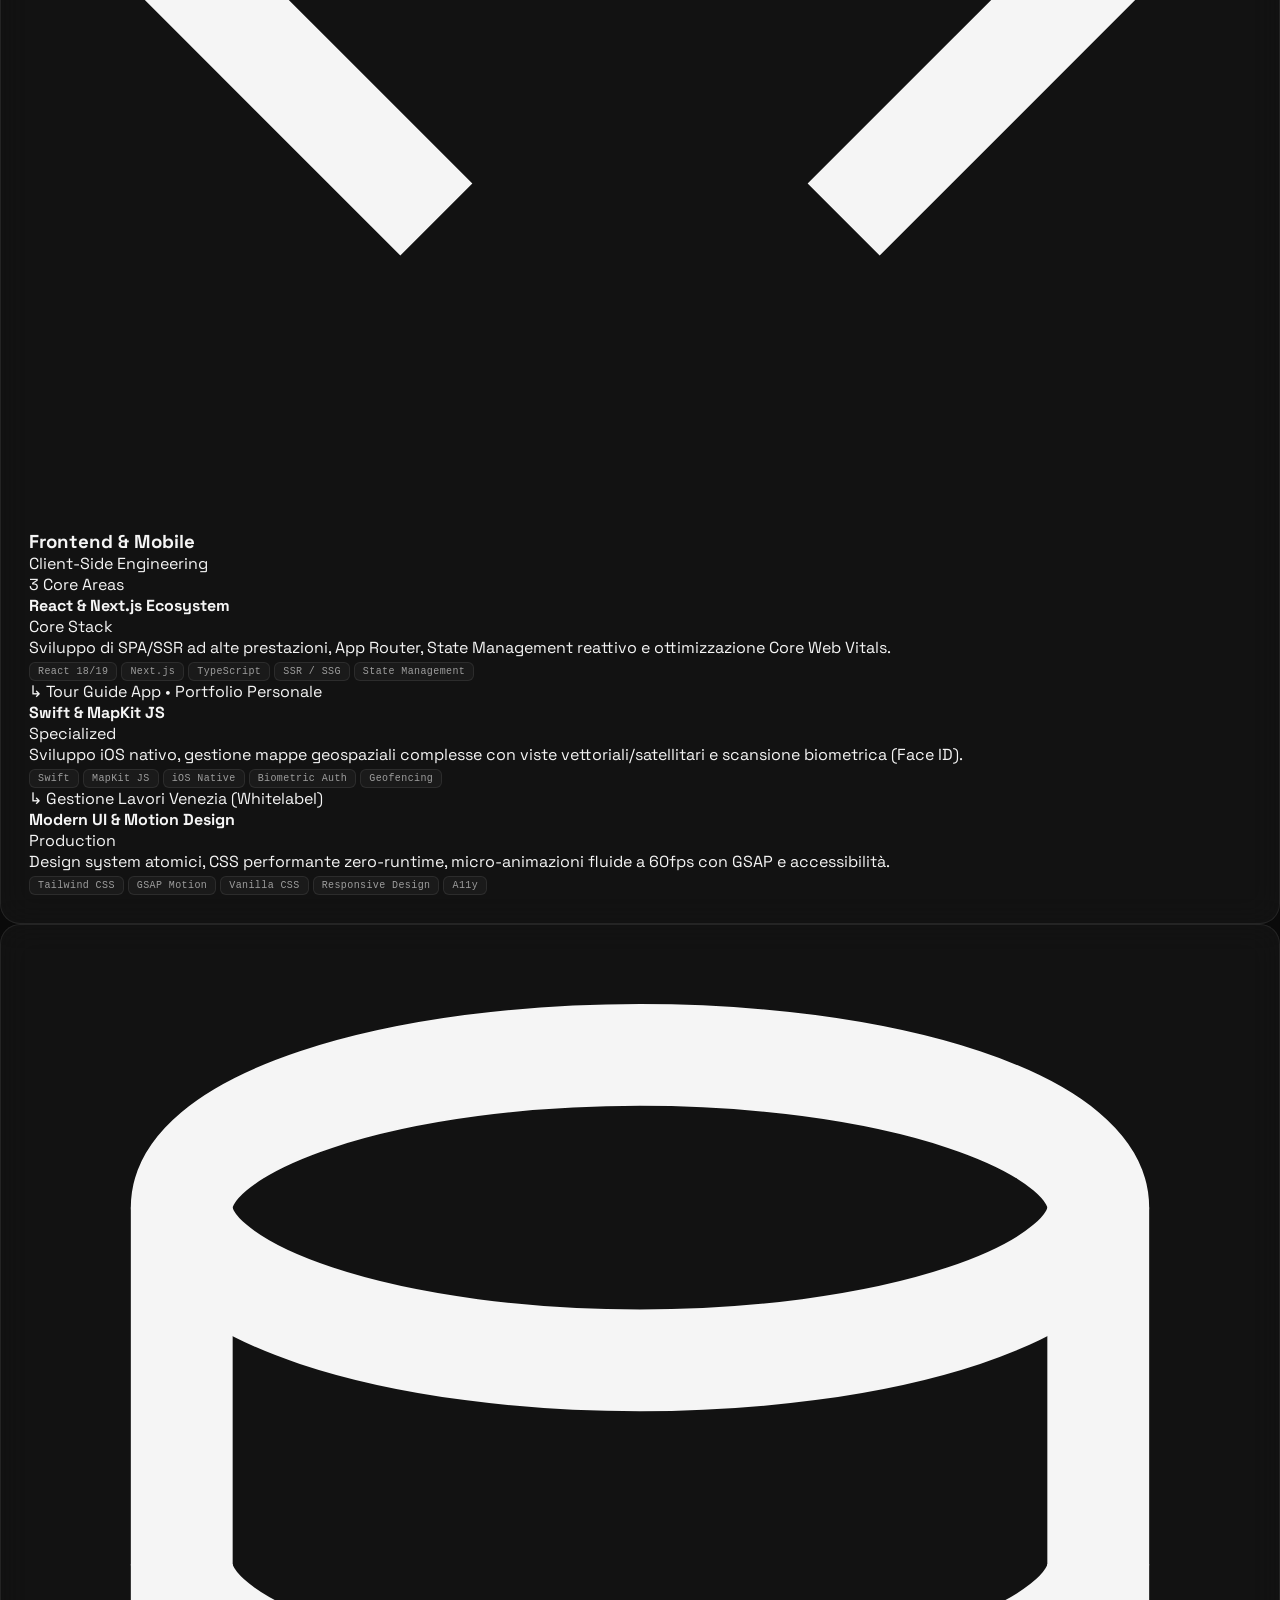
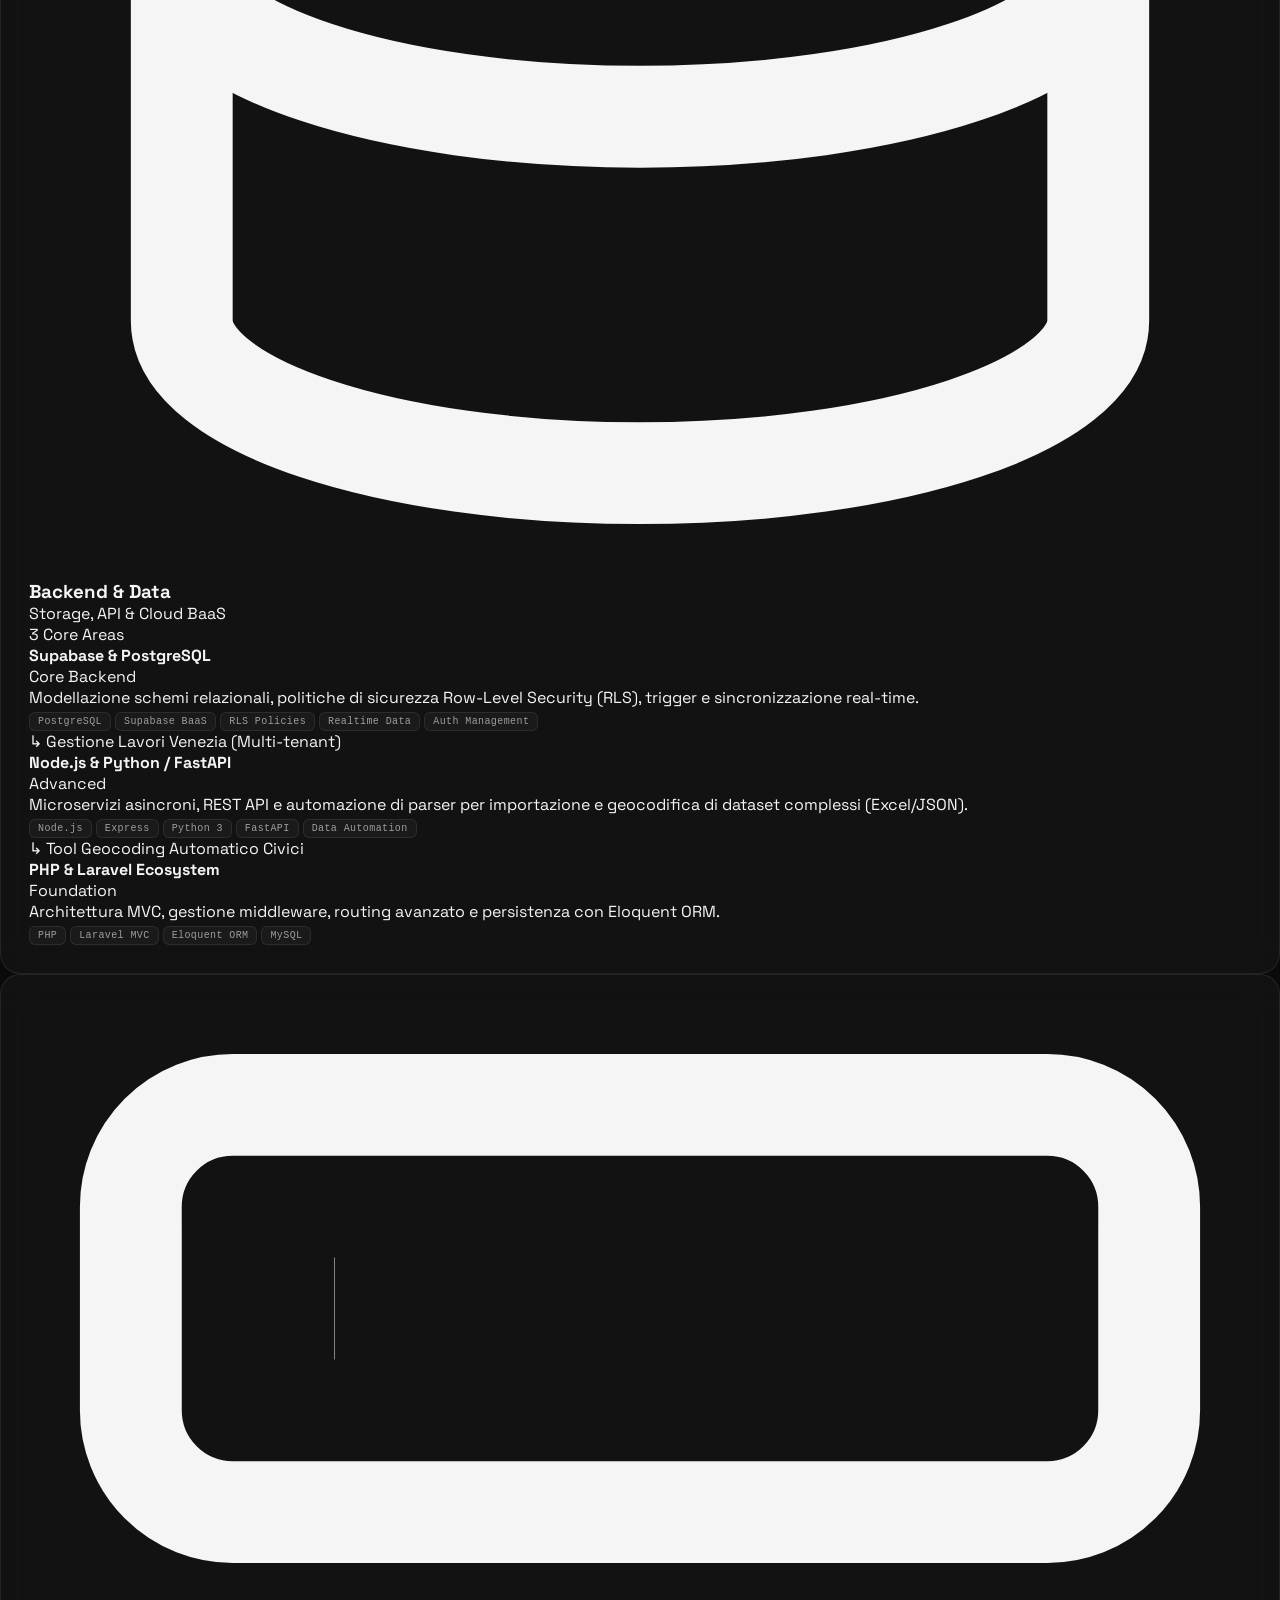
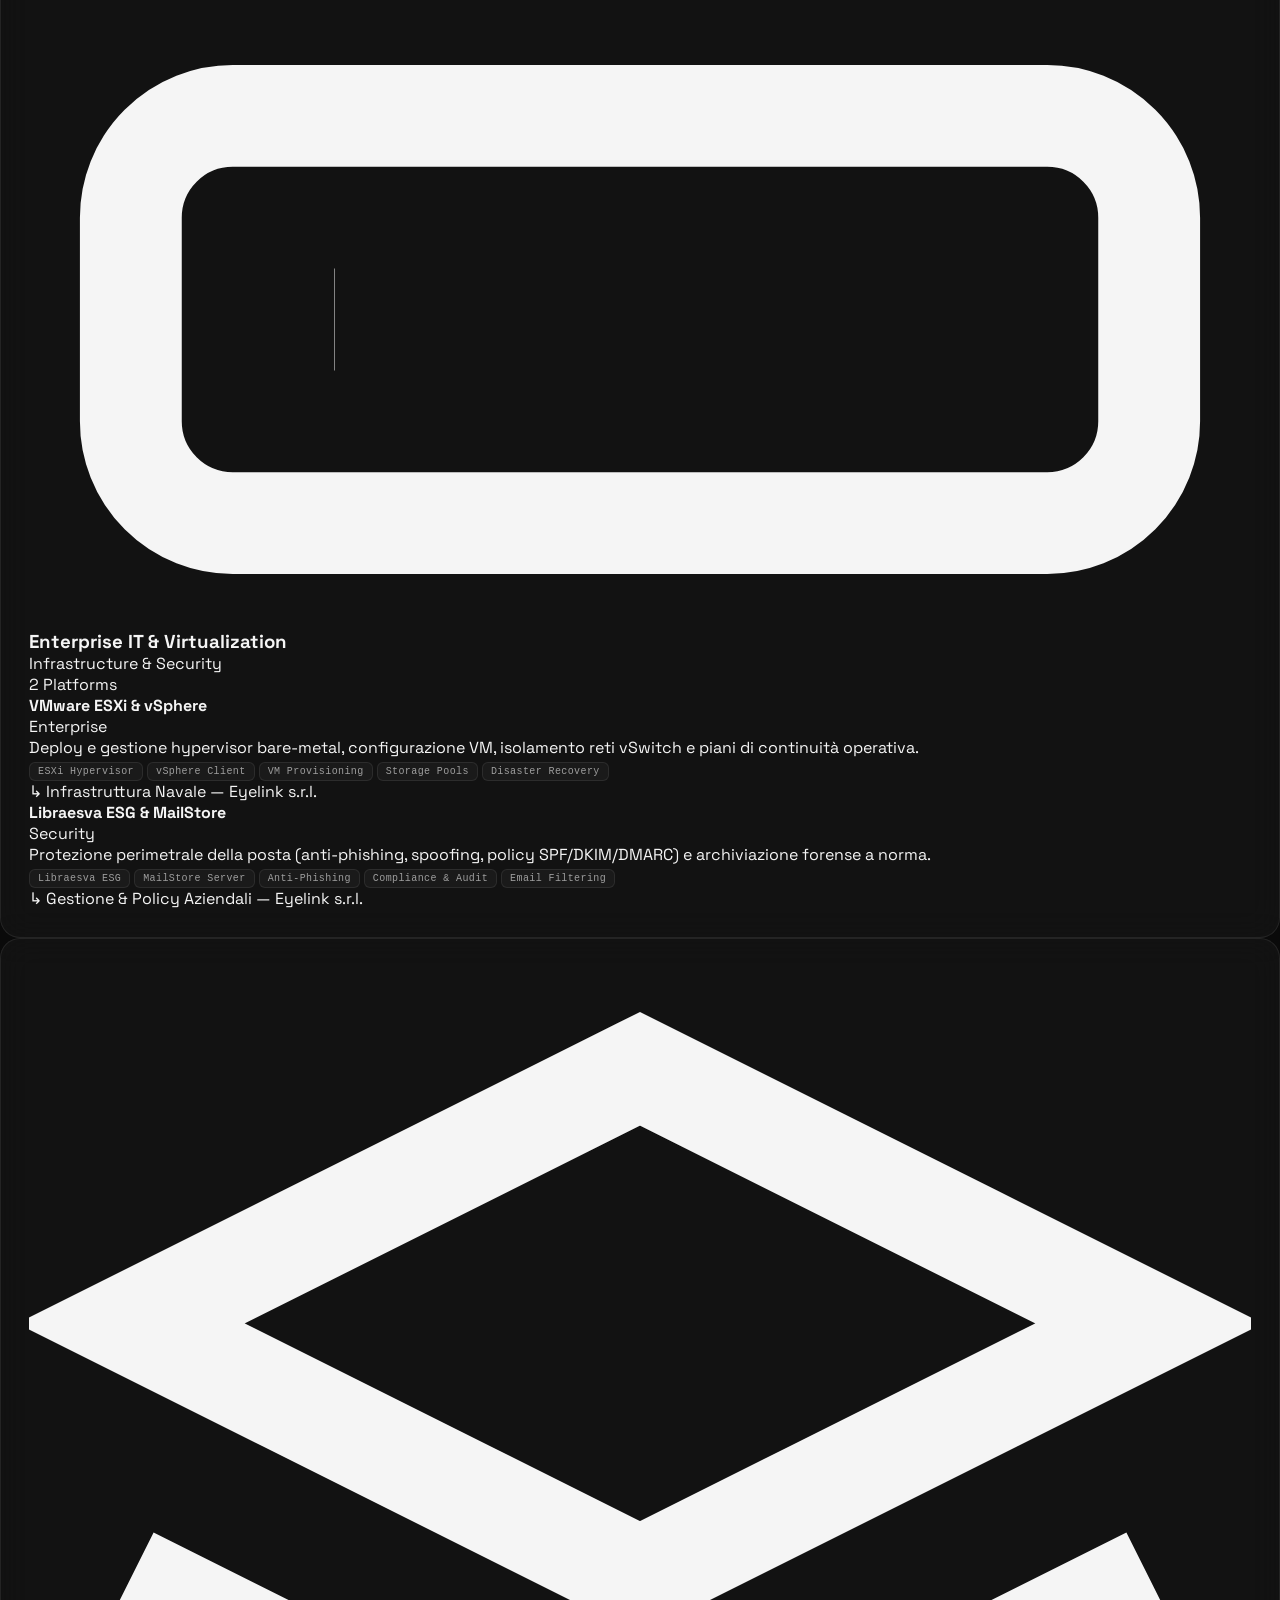
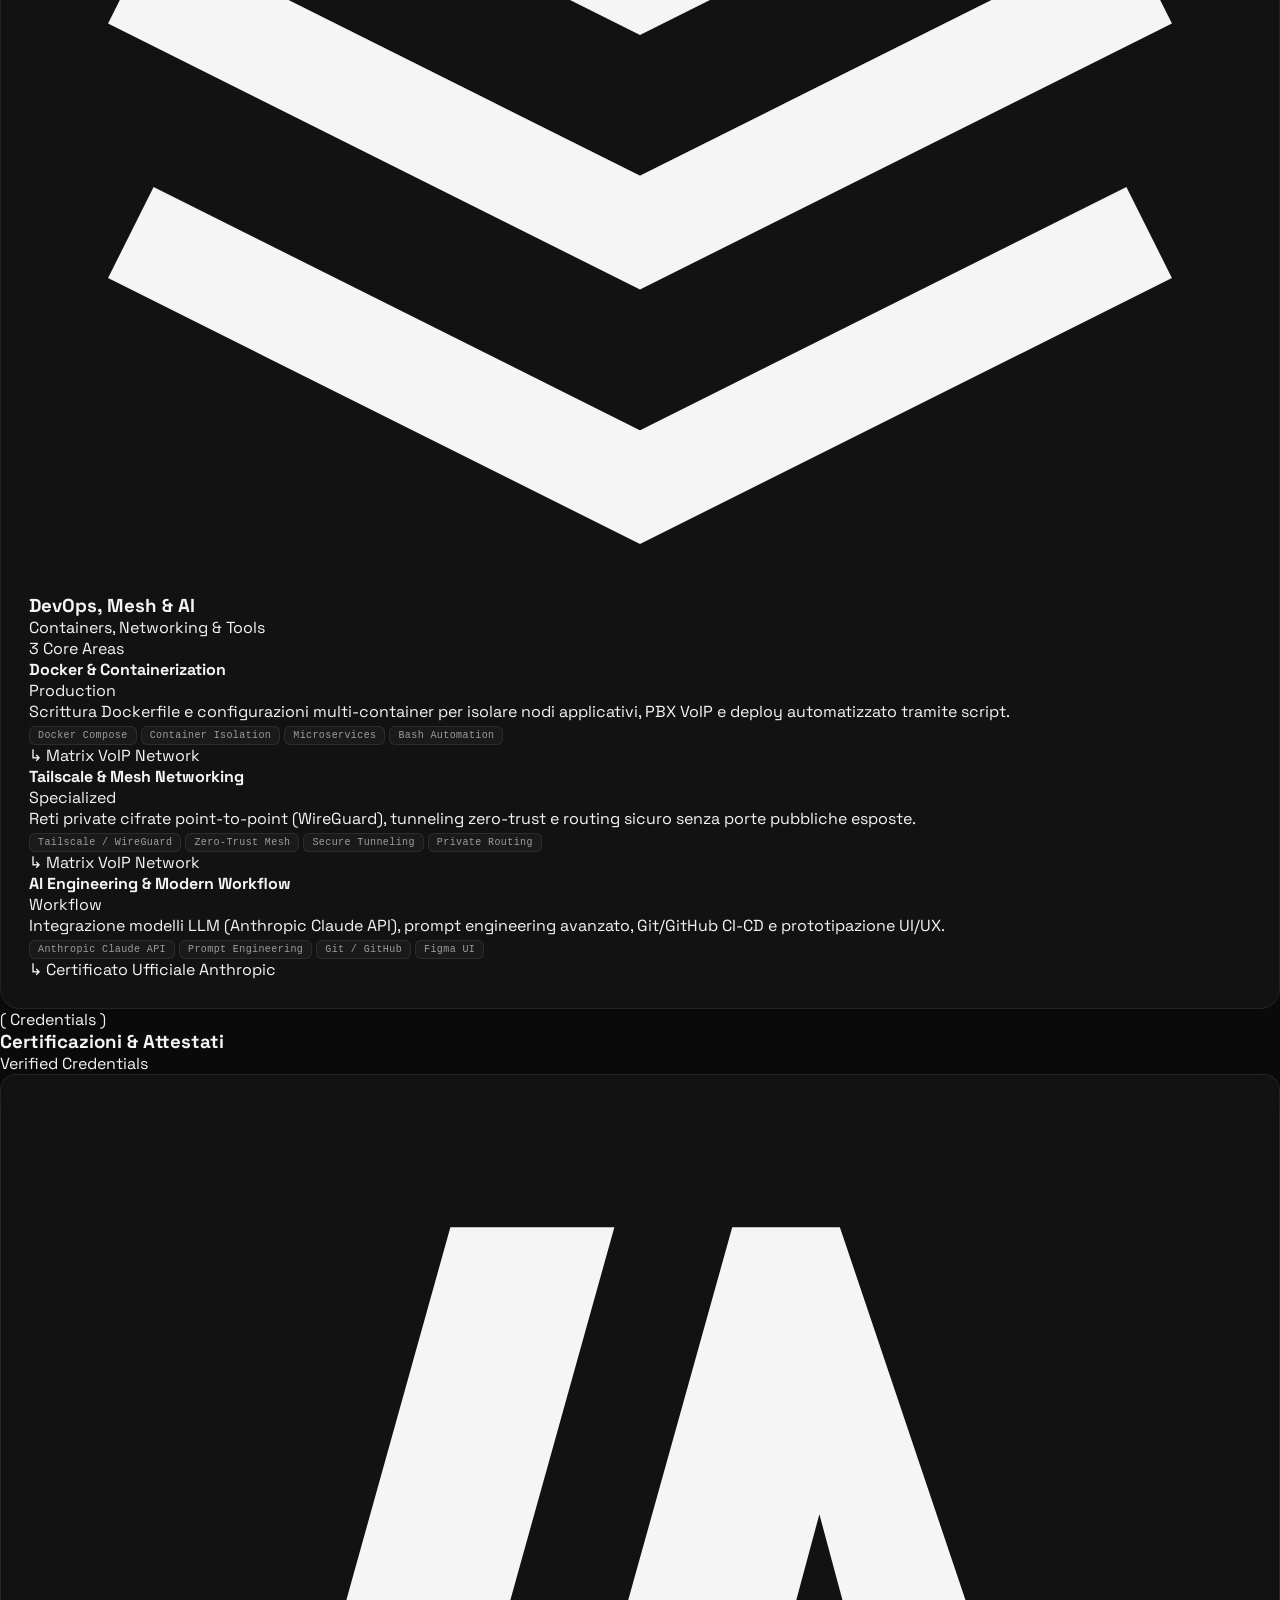
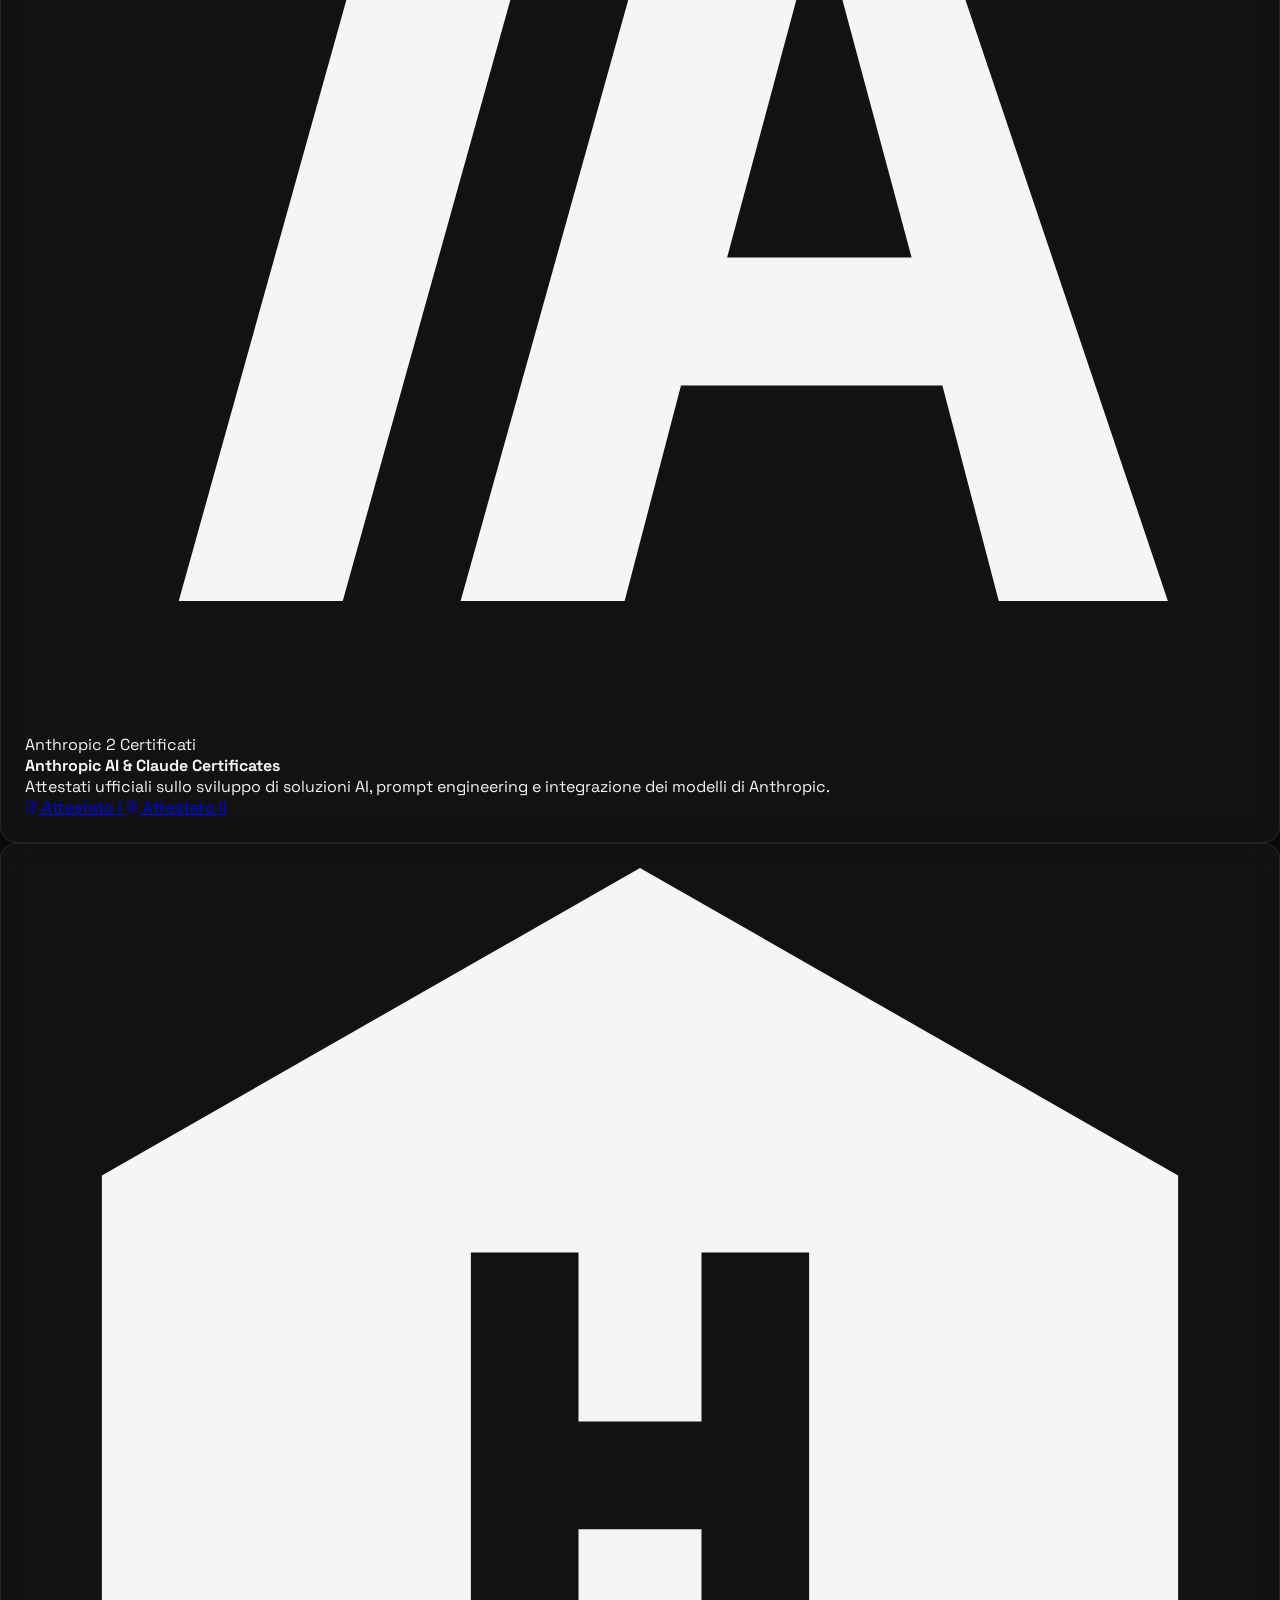
==== commit aa98d3ac: "feat: design immersivo, palette colori e perfezionamento modalita 1995" ====
--- a/index.html
+++ b/index.html
@@ -7,12 +7,23 @@
 <link rel="preconnect" href="https://fonts.googleapis.com">
 <link rel="preconnect" href="https://fonts.gstatic.com" crossorigin>
 <link href="https://fonts.googleapis.com/css2?family=Space+Grotesk:wght@300;400;500;600;700&family=Syne:wght@400;500;600;700;800&display=swap" rel="stylesheet">
+<script>
+    // Immediate Theme Pre-hydration to prevent FOUC
+    (function(){
+        try {
+            var savedTheme = localStorage.getItem('portfolio_theme');
+            if (savedTheme) {
+                document.documentElement.setAttribute('data-theme', savedTheme);
+            }
+        } catch(e) {}
+    })();
+</script>
 <script src="https://cdn.tailwindcss.com"></script>
 <script src="https://cdnjs.cloudflare.com/ajax/libs/gsap/3.12.5/gsap.min.js"></script>
 <script src="https://cdnjs.cloudflare.com/ajax/libs/gsap/3.12.5/ScrollTrigger.min.js"></script>
 <script src="https://unpkg.com/lenis@1.1.13/dist/lenis.min.js"></script>
 <script>
-tailwind.config={theme:{extend:{fontFamily:{display:['Syne','sans-serif'],body:['Space Grotesk','sans-serif']},colors:{bg:'#0a0a0a',text:'#f0f0f0','text-sec':'#888','text-ter':'#3a3a3a'}}}}
+tailwind.config={theme:{extend:{fontFamily:{display:['Syne','sans-serif'],body:['Space Grotesk','sans-serif']},colors:{bg:'var(--bg-main)',text:'var(--text-main)','text-sec':'var(--text-sec)','text-ter':'var(--text-ter)',accent:'var(--accent)'}}}}
 </script>
 <link rel="stylesheet" href="styles.css">
 </head>
@@ -25,10 +36,14 @@
     <div class="preloader-bar"><div class="preloader-fill"></div></div>
 </div>
 
+<!-- Dynamic Ambient Glows -->
+<div class="ambient-glow" id="ambientGlow"></div>
+<div class="ambient-glow-secondary"></div>
+
 <!-- Noise -->
 <div class="noise"></div>
 
-<!-- Cursor -->
+<!-- Tech Cursor -->
 <div class="tech-cursor">
     <div class="tech-cursor-dot"></div>
 </div>
@@ -44,6 +59,19 @@
     <a href="#skills" class="text-text-sec hover:text-text" onclick="closeMobileMenu()">Skills</a>
     <a href="#experience" class="text-text-sec hover:text-text" onclick="closeMobileMenu()">Experience</a>
     <a href="#contact" class="text-text-sec hover:text-text" onclick="closeMobileMenu()">Contact</a>
+    
+    <!-- Mobile Theme Selector -->
+    <div class="mt-4 pt-4 border-t border-white/10 flex flex-col items-center gap-3">
+        <span class="text-[10px] uppercase tracking-[0.2em] text-text-ter">Tonalità di Colore</span>
+        <div class="flex items-center gap-3 flex-wrap justify-center">
+            <button class="w-7 h-7 rounded-full border border-white/30 bg-[#f5f5f5]" title="Obsidian" onclick="setTheme('monochrome'); closeMobileMenu();"></button>
+            <button class="w-7 h-7 rounded-full border border-white/30 bg-[#00ffaa]" title="Emerald" onclick="setTheme('emerald'); closeMobileMenu();"></button>
+            <button class="w-7 h-7 rounded-full border border-white/30 bg-[#00e5ff]" title="Cyan" onclick="setTheme('cyan'); closeMobileMenu();"></button>
+            <button class="w-7 h-7 rounded-full border border-white/30 bg-[#c084fc]" title="Violet" onclick="setTheme('violet'); closeMobileMenu();"></button>
+            <button class="w-7 h-7 rounded-full border border-white/30 bg-[#fbbf24]" title="Amber" onclick="setTheme('amber'); closeMobileMenu();"></button>
+            <button class="w-7 h-7 rounded-full border border-white/30 bg-[#ff2d55]" title="Crimson" onclick="setTheme('crimson'); closeMobileMenu();"></button>
+        </div>
+    </div>
 </div>
 
 <!-- Project Overlay -->
@@ -105,38 +133,109 @@
 </div>
 
 <!-- Nav -->
-<nav class="nav-bar fixed top-0 left-0 right-0 z-[100] px-6 md:px-10 lg:px-16 py-5 flex items-center justify-between">
-    <a href="#" class="font-display font-extrabold text-base tracking-tight hoverable">M.S</a>
+<nav class="nav-bar fixed top-0 left-0 right-0 z-[100] px-6 md:px-10 lg:px-16 py-4 md:py-5 flex items-center justify-between">
+    <div class="flex items-center gap-4">
+        <a href="#" class="font-display font-extrabold text-base tracking-tight hoverable">M.S</a>
+        <div class="status-pill hidden xl:inline-flex">
+            <span class="status-dot"></span>
+            <span id="veniceTime">Venice, IT • Live CET</span>
+        </div>
+    </div>
+    
     <div class="hidden md:flex items-center gap-8 lg:gap-10">
         <a href="#about" class="nav-link text-[12px] text-text-sec hover:text-text transition-colors duration-300 tracking-widest uppercase hoverable">About</a>
         <a href="#work" class="nav-link text-[12px] text-text-sec hover:text-text transition-colors duration-300 tracking-widest uppercase hoverable">Work</a>
         <a href="#skills" class="nav-link text-[12px] text-text-sec hover:text-text transition-colors duration-300 tracking-widest uppercase hoverable">Skills</a>
+        <a href="#experience" class="nav-link text-[12px] text-text-sec hover:text-text transition-colors duration-300 tracking-widest uppercase hoverable">Experience</a>
         <a href="#contact" class="nav-link text-[12px] text-text-sec hover:text-text transition-colors duration-300 tracking-widest uppercase hoverable">Contact</a>
     </div>
-    <button class="md:hidden w-10 h-10 flex items-center justify-center hoverable" id="menuToggle" aria-label="Menu">
-        <svg width="22" height="22" viewBox="0 0 24 24" fill="none" stroke="currentColor" stroke-width="1.5"><line x1="4" y1="8" x2="20" y2="8"/><line x1="4" y1="16" x2="20" y2="16"/></svg>
-    </button>
+
+    <div class="flex items-center gap-3">
+        <!-- Theme Switcher -->
+        <div class="theme-switcher-wrapper">
+            <button id="themeToggleBtn" class="theme-switcher-btn hoverable" aria-label="Scegli tonalità del tema" aria-expanded="false">
+                <span class="theme-active-indicator" id="themeActiveIndicator"></span>
+                <span id="themeBtnText">Palette</span>
+                <svg width="12" height="12" viewBox="0 0 24 24" fill="none" stroke="currentColor" stroke-width="2"><polyline points="6 9 12 15 18 9"/></svg>
+            </button>
+            <div id="themeMenu" class="theme-menu">
+                <div class="theme-menu-header">Tonalità di Colore</div>
+                <button class="theme-option active" data-theme="monochrome">
+                    <div class="theme-option-left">
+                        <span class="theme-swatch" style="background: #f5f5f5; box-shadow: 0 0 6px rgba(255,255,255,0.5);"></span>
+                        <span>Obsidian Silver</span>
+                    </div>
+                    <span class="theme-check">✓</span>
+                </button>
+                <button class="theme-option" data-theme="emerald">
+                    <div class="theme-option-left">
+                        <span class="theme-swatch" style="background: #00ffaa; box-shadow: 0 0 6px rgba(0,255,170,0.6);"></span>
+                        <span>Cyber Emerald</span>
+                    </div>
+                    <span class="theme-check">✓</span>
+                </button>
+                <button class="theme-option" data-theme="cyan">
+                    <div class="theme-option-left">
+                        <span class="theme-swatch" style="background: #00e5ff; box-shadow: 0 0 6px rgba(0,229,255,0.6);"></span>
+                        <span>Electric Cyan</span>
+                    </div>
+                    <span class="theme-check">✓</span>
+                </button>
+                <button class="theme-option" data-theme="violet">
+                    <div class="theme-option-left">
+                        <span class="theme-swatch" style="background: #c084fc; box-shadow: 0 0 6px rgba(192,132,252,0.6);"></span>
+                        <span>Violet Synth</span>
+                    </div>
+                    <span class="theme-check">✓</span>
+                </button>
+                <button class="theme-option" data-theme="amber">
+                    <div class="theme-option-left">
+                        <span class="theme-swatch" style="background: #fbbf24; box-shadow: 0 0 6px rgba(251,191,36,0.6);"></span>
+                        <span>Solar Amber</span>
+                    </div>
+                    <span class="theme-check">✓</span>
+                </button>
+                <button class="theme-option" data-theme="crimson">
+                    <div class="theme-option-left">
+                        <span class="theme-swatch" style="background: #ff2d55; box-shadow: 0 0 6px rgba(255,45,85,0.6);"></span>
+                        <span>Neon Crimson</span>
+                    </div>
+                    <span class="theme-check">✓</span>
+                </button>
+            </div>
+        </div>
+
+        <button class="md:hidden w-10 h-10 flex items-center justify-center hoverable" id="menuToggle" aria-label="Menu">
+            <svg width="22" height="22" viewBox="0 0 24 24" fill="none" stroke="currentColor" stroke-width="1.5"><line x1="4" y1="8" x2="20" y2="8"/><line x1="4" y1="16" x2="20" y2="16"/></svg>
+        </button>
+    </div>
 </nav>
 
 <!-- Hero -->
 <section class="hero relative h-[100dvh] flex items-center overflow-hidden px-6 md:px-10 lg:px-16">
     <div class="hero-vignette"></div>
     <div class="hero-content relative z-10 w-full md:w-[62%] lg:w-[60%] max-w-full">
+        <div class="inline-flex items-center gap-2 px-3 py-1.5 rounded-full border border-white/10 bg-white/[0.03] backdrop-blur-md text-[10px] tracking-widest uppercase text-text-sec mb-5">
+            <span class="w-2 h-2 rounded-full bg-emerald-400 animate-pulse"></span>
+            <span>Full-Stack & IT Systems Specialist • Venice, IT</span>
+        </div>
         <div class="overflow-hidden mb-0.5 md:mb-1">
             <div class="hero-line font-display font-extrabold text-[13vw] md:text-[8.5vw] lg:text-[7vw] xl:text-[6.8vw] leading-[0.85] tracking-[-0.04em]">MATTIA</div>
         </div>
         <div class="overflow-hidden mb-1 md:mb-2">
-            <div class="hero-line font-display font-extrabold text-[13vw] md:text-[8.5vw] lg:text-[7vw] xl:text-[6.8vw] leading-[0.85] tracking-[-0.04em]">SCARPA</div>
+            <div class="hero-line font-display font-extrabold text-[13vw] md:text-[8.5vw] lg:text-[7vw] xl:text-[6.8vw] leading-[0.85] tracking-[-0.04em] hero-gradient-text">SCARPA</div>
         </div>
         <div class="hero-role text-text-sec text-[11px] md:text-xs tracking-[0.2em] uppercase mt-4 md:mt-6 opacity-0 h-5">
             <span id="roleText"></span><span class="type-cursor"></span>
         </div>
         <div class="hero-subtitle mt-6 md:mt-8 text-text-ter text-[10px] md:text-[11px] tracking-[0.25em] uppercase opacity-0">
-            Developer &bull; Based in Venice, Italy
+            Developer &bull; Creative Technologist &bull; Based in Venice, Italy
         </div>
     </div>
     <div class="hero-object absolute right-[3%] md:right-[8%] lg:right-[14%] top-1/2 opacity-0" style="transform:translateY(-50%) scale(0.6)">
         <div class="cube-scene">
+            <div class="cube-orbit cube-orbit-1"></div>
+            <div class="cube-orbit cube-orbit-2"></div>
             <div class="cube">
                 <div class="cube-face front"><span></span><span></span><span></span><span></span></div>
                 <div class="cube-face back"><span></span><span></span><span></span><span></span></div>
@@ -271,7 +370,7 @@
                 <span id="toggleProjectsText">Mostra tutti (6)</span>
                 <svg id="toggleProjectsIcon" width="12" height="12" viewBox="0 0 24 24" fill="none" stroke="currentColor" stroke-width="2" class="transition-transform duration-300"><polyline points="6 9 12 15 18 9"/></svg>
             </button>
-            <span class="hidden md:block text-[10px] uppercase tracking-[0.2em] text-text-ter">2021 — 2024</span>
+            <span class="hidden md:block text-[10px] uppercase tracking-[0.2em] text-text-ter">2021 — 2026</span>
         </div>
     </div>
     <div class="work-track pl-6 md:pl-10 lg:pl-16 pr-6 md:pr-10 lg:pr-16">
@@ -809,7 +908,7 @@
         <div class="overflow-hidden"><div class="cta-text reveal-line"><span class="reveal-line-inner">SOMETHING</span></div></div>
         <div class="overflow-hidden"><div class="cta-text reveal-line"><span class="reveal-line-inner">TOGETHER</span></div></div>
         <div class="mt-10 md:mt-14 reveal-line"><span class="reveal-line-inner">
-            <a href="mailto:info@mattiascarpa.it" class="inline-flex items-center gap-3 px-7 py-3.5 border border-white/15 rounded-full text-xs md:text-sm font-medium tracking-wide lowercase hover:bg-white hover:text-black transition-all duration-500 hoverable">
+            <a href="mailto:info@mattiascarpa.it" class="cta-button inline-flex items-center gap-3 px-8 py-4 rounded-full text-xs md:text-sm font-medium tracking-wide lowercase hoverable">
                 <span>info@mattiascarpa.it</span>
                 <svg width="14" height="14" viewBox="0 0 24 24" fill="none" stroke="currentColor" stroke-width="1.5"><line x1="7" y1="17" x2="17" y2="7"/><polyline points="7 7 17 7 17 17"/></svg>
             </a>
@@ -861,7 +960,7 @@
     <div class="flex flex-col md:flex-row items-start md:items-center justify-between gap-4">
         <div class="flex items-center gap-3">
             <span class="font-display font-extrabold text-sm tracking-tight">M.S</span>
-            <span class="text-text-ter text-[10px]">© 2024</span>
+            <span class="text-text-ter text-[10px]">© 2026</span>
         </div>
         <span class="text-text-ter/50 text-[10px] tracking-wider">Designed & Developed by Mattia Scarpa</span>
         <a href="#" class="footer-link text-text-sec text-[10px] uppercase tracking-[0.15em] hoverable flex items-center gap-1.5" onclick="lenisInstance.scrollTo(0,{duration:2});return false;">
--- a/styles.css
+++ b/styles.css
@@ -1,156 +1,1128 @@
-*{margin:0;padding:0;box-sizing:border-box}
-::selection{background:#fff;color:#000}
-html{background:#0a0a0a;overscroll-behavior:none}
-body{background:#0a0a0a;color:#f0f0f0;font-family:'Space Grotesk',sans-serif;overflow-x:hidden;cursor:none;overscroll-behavior:none}
-
-/* Preloader */
-.preloader{position:fixed;inset:0;background:#0a0a0a;z-index:200;display:flex;align-items:center;justify-content:center;flex-direction:column;gap:12px}
-.preloader-text{font-family:'Syne',sans-serif;font-weight:800;font-size:clamp(1.2rem,3vw,2rem);letter-spacing:0.15em;opacity:1}
-.preloader-bar{width:120px;height:1px;background:rgba(255,255,255,0.1);border-radius:1px;overflow:hidden}
-.preloader-fill{width:0;height:100%;background:#fff;border-radius:1px}
-
-/* Noise */
-.noise{position:fixed;top:0;left:0;width:100%;height:100%;background-image:url("data:image/svg+xml,%3Csvg viewBox='0 0 512 512' xmlns='http://www.w3.org/2000/svg'%3E%3Cfilter id='n'%3E%3CfeTurbulence type='fractalNoise' baseFrequency='0.65' numOctaves='4' stitchTiles='stitch'/%3E%3C/filter%3E%3Crect width='100%25' height='100%25' filter='url(%23n)'/%3E%3C/svg%3E");opacity:0.035;pointer-events:none;z-index:9998;transform:translateZ(0);contain:strict;will-change:transform}
-
-/* Cursor */
-.tech-cursor { position: fixed; top: 0; left: 0; width: 24px; height: 24px; border: 1.5px solid rgba(255,255,255,0.4); border-radius: 50%; pointer-events: none; z-index: 9999; transform: translate3d(0, 0, 0) translate(-50%, -50%); transition: width 0.3s ease, height 0.3s ease, background 0.3s, border-color 0.3s, opacity 0.3s; display: flex; align-items: center; justify-content: center; }
-.tech-cursor-dot { width: 4px; height: 4px; background: #fff; border-radius: 50%; transition: opacity 0.3s, transform 0.3s; }
-.tech-cursor.hovering { width: 44px; height: 44px; border-color: rgba(255,255,255,0.8); background: rgba(255,255,255,0.05); }
-.tech-cursor.hovering .tech-cursor-dot { opacity: 0; transform: scale(0); }
-.tech-cursor.dot-mode { width: 4px; height: 4px; border-color: transparent; }
-.tech-cursor.dot-mode .tech-cursor-dot { opacity: 1; transform: scale(2); background: rgba(255, 255, 255, 0.9); box-shadow: 0 0 10px rgba(255, 255, 255, 0.5); }
-
-/* Scroll Progress */
-.scroll-progress{display:none}
-@media(min-width:1024px){.scroll-progress{display:block;position:fixed;right:24px;top:0;bottom:0;width:1px;background:rgba(255,255,255,0.04);z-index:90}}
-.scroll-progress-fill{width:100%;height:100%;background:rgba(255,255,255,0.35);border-radius:1px;transform:scaleY(0);transform-origin:top;will-change:transform}
-
-/* Nav */
-.nav-bar{transition:background .4s,backdrop-filter .4s}
-.nav-bar.scrolled{background:rgba(10,10,10,0.85);backdrop-filter:blur(20px);-webkit-backdrop-filter:blur(20px)}
-.nav-link{position:relative;overflow:hidden}
-.nav-link::after{content:'';position:absolute;bottom:0;left:0;width:100%;height:1px;background:#fff;transform:translateX(-101%);transition:transform .4s cubic-bezier(.19,1,.22,1)}
-.nav-link:hover::after{transform:translateX(0)}
-
-/* Hero */
-.hero-line{transform:translateY(110%);white-space:nowrap;max-width:100%}
-.hero-vignette{position:absolute;inset:0;background:radial-gradient(ellipse at 25% 50%,transparent 20%,rgba(10,10,10,0.5) 70%);pointer-events:none}
-
-/* Typing cursor */
-.type-cursor{display:inline-block;width:2px;height:1.1em;background:rgba(255,255,255,0.7);margin-left:3px;vertical-align:text-bottom;animation:blink .8s steps(1) infinite}
-@keyframes blink{0%,50%{opacity:1}51%,100%{opacity:0}}
-
-/* Cube 3D */
-.cube-scene { perspective: 1000px; width: 220px; height: 220px; position: relative; }
-.cube { --cube-z: 110px; --cube-rx: 0deg; --cube-ry: 0deg; width: 100%; height: 100%; position: absolute; transform-style: preserve-3d; animation: cubeSpin 24s linear infinite; }
-.cube-face { position: absolute; width: 220px; height: 220px; border: 1px solid rgba(255, 255, 255, 0.1); background: rgba(255, 255, 255, 0.02); display: flex; align-items: center; justify-content: center; backdrop-filter: blur(2px); }
-.cube-face::before, .cube-face::after { content: ''; position: absolute; background: rgba(255, 255, 255, 0.04); }
+/* ==========================================================================
+   MATTIA SCARPA — PORTFOLIO DESIGN SYSTEM & THEME ENGINE
+   Modern, Immersive, Ultra-Fluid Architecture with CSS Custom Properties
+   ========================================================================== */
+
+/* --- 1. THEME PALETTES & COLOR VARIABLES --- */
+:root {
+    /* Default: Obsidian Monochrome */
+    --bg-main: #0a0a0a;
+    --bg-secondary: #121212;
+    --bg-tertiary: #181818;
+    --bg-elevated: rgba(255, 255, 255, 0.035);
+    --surface-border: rgba(255, 255, 255, 0.08);
+    --surface-border-hover: rgba(255, 255, 255, 0.22);
+    --accent: #f5f5f5;
+    --accent-rgb: 245, 245, 245;
+    --accent-secondary: #a3a3a3;
+    --accent-glow: rgba(255, 255, 255, 0.18);
+    --accent-subtle: rgba(255, 255, 255, 0.05);
+    --accent-badge: rgba(255, 255, 255, 0.08);
+    --text-main: #f5f5f5;
+    --text-sec: #9e9e9e;
+    --text-ter: #525252;
+    --cube-core-glow: rgba(255, 255, 255, 0.7);
+    --spotlight-color: rgba(255, 255, 255, 0.08);
+}
+
+/* Emerald Neon / Cyber Forest */
+[data-theme="emerald"] {
+    --bg-main: #050d0a;
+    --bg-secondary: #0a1813;
+    --bg-tertiary: #0e221b;
+    --bg-elevated: rgba(0, 255, 163, 0.04);
+    --surface-border: rgba(0, 255, 163, 0.12);
+    --surface-border-hover: rgba(0, 255, 163, 0.35);
+    --accent: #00ffaa;
+    --accent-rgb: 0, 255, 170;
+    --accent-secondary: #10b981;
+    --accent-glow: rgba(0, 255, 170, 0.28);
+    --accent-subtle: rgba(0, 255, 170, 0.07);
+    --accent-badge: rgba(0, 255, 170, 0.1);
+    --text-main: #f0fdf4;
+    --text-sec: #86efac;
+    --text-ter: #2d6a4f;
+    --cube-core-glow: rgba(0, 255, 170, 0.85);
+    --spotlight-color: rgba(0, 255, 170, 0.12);
+}
+
+/* Electric Cyan / Cyber Blue */
+[data-theme="cyan"] {
+    --bg-main: #050a12;
+    --bg-secondary: #0a1322;
+    --bg-tertiary: #0e1c31;
+    --bg-elevated: rgba(0, 229, 255, 0.04);
+    --surface-border: rgba(0, 229, 255, 0.12);
+    --surface-border-hover: rgba(0, 229, 255, 0.35);
+    --accent: #00e5ff;
+    --accent-rgb: 0, 229, 255;
+    --accent-secondary: #0284c7;
+    --accent-glow: rgba(0, 229, 255, 0.28);
+    --accent-subtle: rgba(0, 229, 255, 0.07);
+    --accent-badge: rgba(0, 229, 255, 0.1);
+    --text-main: #f0f9ff;
+    --text-sec: #7dd3fc;
+    --text-ter: #1e3a8a;
+    --cube-core-glow: rgba(0, 229, 255, 0.85);
+    --spotlight-color: rgba(0, 229, 255, 0.12);
+}
+
+/* Violet Synth / Twilight Neon */
+[data-theme="violet"] {
+    --bg-main: #0b0614;
+    --bg-secondary: #160c27;
+    --bg-tertiary: #201239;
+    --bg-elevated: rgba(192, 132, 252, 0.04);
+    --surface-border: rgba(192, 132, 252, 0.13);
+    --surface-border-hover: rgba(192, 132, 252, 0.38);
+    --accent: #c084fc;
+    --accent-rgb: 192, 132, 252;
+    --accent-secondary: #9333ea;
+    --accent-glow: rgba(192, 132, 252, 0.28);
+    --accent-subtle: rgba(192, 132, 252, 0.07);
+    --accent-badge: rgba(192, 132, 252, 0.1);
+    --text-main: #faf5ff;
+    --text-sec: #d8b4fe;
+    --text-ter: #581c87;
+    --cube-core-glow: rgba(192, 132, 252, 0.85);
+    --spotlight-color: rgba(192, 132, 252, 0.12);
+}
+
+/* Solar Amber / Warm Gold */
+[data-theme="amber"] {
+    --bg-main: #0d0a05;
+    --bg-secondary: #19140a;
+    --bg-tertiary: #241d0e;
+    --bg-elevated: rgba(251, 191, 36, 0.04);
+    --surface-border: rgba(251, 191, 36, 0.12);
+    --surface-border-hover: rgba(251, 191, 36, 0.35);
+    --accent: #fbbf24;
+    --accent-rgb: 251, 191, 36;
+    --accent-secondary: #d97706;
+    --accent-glow: rgba(251, 191, 36, 0.28);
+    --accent-subtle: rgba(251, 191, 36, 0.07);
+    --accent-badge: rgba(251, 191, 36, 0.1);
+    --text-main: #fffbeb;
+    --text-sec: #fcd34d;
+    --text-ter: #78350f;
+    --cube-core-glow: rgba(251, 191, 36, 0.85);
+    --spotlight-color: rgba(251, 191, 36, 0.12);
+}
+
+/* Crimson Ruby / Cyberpunk Red */
+[data-theme="crimson"] {
+    --bg-main: #0e0508;
+    --bg-secondary: #1c0a11;
+    --bg-tertiary: #2a0f19;
+    --bg-elevated: rgba(255, 45, 85, 0.04);
+    --surface-border: rgba(255, 45, 85, 0.12);
+    --surface-border-hover: rgba(255, 45, 85, 0.35);
+    --accent: #ff2d55;
+    --accent-rgb: 255, 45, 85;
+    --accent-secondary: #e11d48;
+    --accent-glow: rgba(255, 45, 85, 0.28);
+    --accent-subtle: rgba(255, 45, 85, 0.07);
+    --accent-badge: rgba(255, 45, 85, 0.1);
+    --text-main: #fff1f2;
+    --text-sec: #fda4af;
+    --text-ter: #881337;
+    --cube-core-glow: rgba(255, 45, 85, 0.85);
+    --spotlight-color: rgba(255, 45, 85, 0.12);
+}
+
+/* --- 2. GLOBAL RESET & BASE STYLES --- */
+*, *::before, *::after {
+    margin: 0;
+    padding: 0;
+    box-sizing: border-box;
+}
+
+::selection {
+    background: var(--accent);
+    color: #000;
+}
+
+html {
+    background-color: var(--bg-main);
+    overscroll-behavior: none;
+    transition: background-color 0.5s ease;
+}
+
+body {
+    background-color: var(--bg-main);
+    color: var(--text-main);
+    font-family: 'Space Grotesk', -apple-system, BlinkMacSystemFont, "Segoe UI", Roboto, sans-serif;
+    overflow-x: hidden;
+    cursor: none;
+    overscroll-behavior: none;
+    transition: background-color 0.5s ease, color 0.4s ease;
+    -webkit-font-smoothing: antialiased;
+}
+
+/* Custom Scrollbar */
+::-webkit-scrollbar {
+    width: 6px;
+}
+::-webkit-scrollbar-track {
+    background: var(--bg-main);
+}
+::-webkit-scrollbar-thumb {
+    background: var(--surface-border-hover);
+    border-radius: 3px;
+}
+::-webkit-scrollbar-thumb:hover {
+    background: var(--accent);
+}
+
+/* --- 3. AMBIENT LIGHT & NOISE OVERLAY --- */
+.ambient-glow {
+    position: fixed;
+    pointer-events: none;
+    z-index: 1;
+    width: 60vw;
+    height: 60vh;
+    border-radius: 50%;
+    background: radial-gradient(circle, var(--accent-glow) 0%, transparent 70%);
+    filter: blur(80px);
+    opacity: 0.35;
+    transform: translate(-50%, -50%);
+    transition: background 0.5s ease, opacity 0.5s ease;
+    will-change: transform;
+}
+
+.ambient-glow-secondary {
+    position: fixed;
+    bottom: -10vh;
+    right: -10vw;
+    pointer-events: none;
+    z-index: 1;
+    width: 50vw;
+    height: 50vh;
+    border-radius: 50%;
+    background: radial-gradient(circle, var(--accent-subtle) 0%, transparent 75%);
+    filter: blur(90px);
+    opacity: 0.5;
+}
+
+.noise {
+    position: fixed;
+    top: 0;
+    left: 0;
+    width: 100%;
+    height: 100%;
+    background-image: url("data:image/svg+xml,%3Csvg viewBox='0 0 512 512' xmlns='http://www.w3.org/2000/svg'%3E%3Cfilter id='n'%3E%3CfeTurbulence type='fractalNoise' baseFrequency='0.7' numOctaves='4' stitchTiles='stitch'/%3E%3C/filter%3E%3Crect width='100%25' height='100%25' filter='url(%23n)'/%3E%3C/svg%3E");
+    opacity: 0.038;
+    pointer-events: none;
+    z-index: 9998;
+    transform: translateZ(0);
+    contain: strict;
+}
+
+/* --- 4. PRELOADER --- */
+.preloader {
+    position: fixed;
+    inset: 0;
+    background: var(--bg-main);
+    z-index: 99999;
+    display: flex;
+    align-items: center;
+    justify-content: center;
+    flex-direction: column;
+    gap: 16px;
+    transition: background 0.5s ease;
+}
+
+.preloader-text {
+    font-family: 'Syne', sans-serif;
+    font-weight: 800;
+    font-size: clamp(1.4rem, 3.5vw, 2.4rem);
+    letter-spacing: 0.2em;
+    color: var(--text-main);
+}
+
+.preloader-bar {
+    width: 140px;
+    height: 2px;
+    background: var(--surface-border);
+    border-radius: 2px;
+    overflow: hidden;
+}
+
+.preloader-fill {
+    width: 0;
+    height: 100%;
+    background: var(--accent);
+    box-shadow: 0 0 12px var(--accent);
+    border-radius: 2px;
+}
+
+/* --- 5. TECH CURSOR --- */
+.tech-cursor {
+    position: fixed;
+    top: 0;
+    left: 0;
+    width: 26px;
+    height: 26px;
+    border: 1.5px solid var(--accent);
+    opacity: 0.75;
+    border-radius: 50%;
+    pointer-events: none;
+    z-index: 99999;
+    transform: translate3d(0, 0, 0) translate(-50%, -50%);
+    transition: width 0.3s cubic-bezier(0.16, 1, 0.3, 1), 
+                height 0.3s cubic-bezier(0.16, 1, 0.3, 1), 
+                background 0.3s, 
+                border-color 0.3s, 
+                box-shadow 0.3s,
+                opacity 0.3s;
+    display: flex;
+    align-items: center;
+    justify-content: center;
+}
+
+.tech-cursor-dot {
+    width: 4px;
+    height: 4px;
+    background: var(--accent);
+    border-radius: 50%;
+    box-shadow: 0 0 8px var(--accent);
+    transition: opacity 0.3s, transform 0.3s;
+}
+
+.tech-cursor.hovering {
+    width: 48px;
+    height: 48px;
+    border-color: var(--accent);
+    background: var(--accent-subtle);
+    box-shadow: 0 0 20px var(--accent-glow);
+}
+
+.tech-cursor.hovering .tech-cursor-dot {
+    opacity: 0;
+    transform: scale(0);
+}
+
+.tech-cursor.dot-mode {
+    width: 6px;
+    height: 6px;
+    border-color: transparent;
+}
+
+.tech-cursor.dot-mode .tech-cursor-dot {
+    opacity: 1;
+    transform: scale(2.2);
+    box-shadow: 0 0 14px var(--accent);
+}
+
+/* --- 6. SCROLL PROGRESS BAR --- */
+.scroll-progress {
+    display: none;
+}
+@media (min-width: 1024px) {
+    .scroll-progress {
+        display: block;
+        position: fixed;
+        right: 20px;
+        top: 0;
+        bottom: 0;
+        width: 2px;
+        background: rgba(255, 255, 255, 0.04);
+        z-index: 90;
+    }
+}
+.scroll-progress-fill {
+    width: 100%;
+    height: 100%;
+    background: linear-gradient(to bottom, var(--accent), var(--accent-secondary));
+    box-shadow: 0 0 10px var(--accent-glow);
+    border-radius: 1px;
+    transform: scaleY(0);
+    transform-origin: top;
+    will-change: transform;
+}
+
+/* --- 7. NAVIGATION BAR & THEME CONTROLS --- */
+.nav-bar {
+    transition: background 0.4s, backdrop-filter 0.4s, border-color 0.4s;
+    border-bottom: 1px solid transparent;
+}
+
+.nav-bar.scrolled {
+    background: rgba(10, 10, 10, 0.78);
+    backdrop-filter: blur(24px);
+    -webkit-backdrop-filter: blur(24px);
+    border-bottom: 1px solid var(--surface-border);
+}
+
+.nav-link {
+    position: relative;
+    overflow: hidden;
+    color: var(--text-sec);
+    transition: color 0.3s;
+}
+
+.nav-link:hover {
+    color: var(--text-main);
+}
+
+.nav-link::after {
+    content: '';
+    position: absolute;
+    bottom: -2px;
+    left: 0;
+    width: 100%;
+    height: 1.5px;
+    background: var(--accent);
+    box-shadow: 0 0 8px var(--accent);
+    transform: translateX(-101%);
+    transition: transform 0.4s cubic-bezier(0.19, 1, 0.22, 1);
+}
+
+.nav-link:hover::after {
+    transform: translateX(0);
+}
+
+/* Venice Live Status Pill */
+.status-pill {
+    display: inline-flex;
+    align-items: center;
+    gap: 7px;
+    padding: 4px 10px;
+    border-radius: 9999px;
+    background: var(--bg-elevated);
+    border: 1px solid var(--surface-border);
+    font-size: 11px;
+    color: var(--text-sec);
+    letter-spacing: 0.04em;
+    backdrop-filter: blur(10px);
+}
+
+.status-dot {
+    width: 7px;
+    height: 7px;
+    border-radius: 50%;
+    background: #10b981;
+    box-shadow: 0 0 8px #10b981;
+    animation: statusPulse 2s infinite ease-in-out;
+}
+
+@keyframes statusPulse {
+    0%, 100% { opacity: 1; transform: scale(1); }
+    50% { opacity: 0.4; transform: scale(0.85); }
+}
+
+/* Theme Switcher Button & Dropdown Menu */
+.theme-switcher-wrapper {
+    position: relative;
+}
+
+.theme-switcher-btn {
+    display: inline-flex;
+    align-items: center;
+    gap: 8px;
+    padding: 6px 13px;
+    border-radius: 9999px;
+    background: var(--bg-elevated);
+    border: 1px solid var(--surface-border);
+    color: var(--text-main);
+    font-size: 11px;
+    font-weight: 500;
+    letter-spacing: 0.05em;
+    text-transform: uppercase;
+    cursor: pointer;
+    backdrop-filter: blur(12px);
+    transition: all 0.3s cubic-bezier(0.16, 1, 0.3, 1);
+}
+
+.theme-switcher-btn:hover {
+    border-color: var(--accent);
+    background: var(--accent-subtle);
+    box-shadow: 0 0 16px var(--accent-glow);
+    transform: translateY(-1px);
+}
+
+.theme-active-indicator {
+    width: 10px;
+    height: 10px;
+    border-radius: 50%;
+    background: var(--accent);
+    box-shadow: 0 0 8px var(--accent);
+    transition: background 0.3s ease, box-shadow 0.3s ease;
+}
+
+.theme-menu {
+    position: absolute;
+    top: calc(100% + 12px);
+    right: 0;
+    width: 240px;
+    background: rgba(18, 18, 18, 0.94);
+    border: 1px solid var(--surface-border-hover);
+    border-radius: 16px;
+    padding: 10px;
+    backdrop-filter: blur(28px);
+    -webkit-backdrop-filter: blur(28px);
+    box-shadow: 0 20px 40px -10px rgba(0, 0, 0, 0.8), 0 0 20px var(--accent-glow);
+    display: flex;
+    flex-direction: column;
+    gap: 4px;
+    opacity: 0;
+    pointer-events: none;
+    transform: translateY(-8px) scale(0.96);
+    transition: all 0.25s cubic-bezier(0.16, 1, 0.3, 1);
+    z-index: 200;
+}
+
+.theme-menu.open {
+    opacity: 1;
+    pointer-events: auto;
+    transform: translateY(0) scale(1);
+}
+
+.theme-menu-header {
+    font-size: 10px;
+    text-transform: uppercase;
+    letter-spacing: 0.15em;
+    color: var(--text-ter);
+    padding: 6px 10px;
+    border-bottom: 1px solid var(--surface-border);
+    margin-bottom: 4px;
+}
+
+.theme-option {
+    display: flex;
+    align-items: center;
+    justify-content: space-between;
+    padding: 8px 10px;
+    border-radius: 10px;
+    border: 1px solid transparent;
+    background: transparent;
+    color: var(--text-sec);
+    font-size: 12px;
+    font-weight: 500;
+    cursor: pointer;
+    transition: all 0.2s ease;
+}
+
+.theme-option:hover {
+    background: rgba(255, 255, 255, 0.05);
+    color: var(--text-main);
+    border-color: var(--surface-border);
+}
+
+.theme-option.active {
+    background: var(--accent-subtle);
+    color: var(--text-main);
+    border-color: var(--surface-border-hover);
+}
+
+.theme-option-left {
+    display: flex;
+    align-items: center;
+    gap: 9px;
+}
+
+.theme-swatch {
+    width: 14px;
+    height: 14px;
+    border-radius: 50%;
+    border: 2px solid rgba(255, 255, 255, 0.15);
+    flex-shrink: 0;
+}
+
+.theme-check {
+    opacity: 0;
+    color: var(--accent);
+    transition: opacity 0.2s ease;
+}
+
+.theme-option.active .theme-check {
+    opacity: 1;
+}
+
+/* --- 8. HERO SECTION & HOLOGRAPHIC 3D CUBE --- */
+.hero {
+    position: relative;
+    min-height: 100dvh;
+}
+
+.hero-vignette {
+    position: absolute;
+    inset: 0;
+    background: radial-gradient(ellipse at 30% 50%, transparent 20%, var(--bg-main) 75%);
+    pointer-events: none;
+    transition: background 0.5s ease;
+}
+
+.hero-line {
+    transform: translateY(110%);
+    white-space: nowrap;
+    max-width: 100%;
+}
+
+.hero-gradient-text {
+    background: linear-gradient(135deg, var(--text-main) 30%, var(--accent) 100%);
+    -webkit-background-clip: text;
+    -webkit-text-fill-color: transparent;
+}
+
+.type-cursor {
+    display: inline-block;
+    width: 2px;
+    height: 1.15em;
+    background: var(--accent);
+    box-shadow: 0 0 8px var(--accent);
+    margin-left: 3px;
+    vertical-align: text-bottom;
+    animation: blink 0.85s steps(1) infinite;
+}
+
+@keyframes blink {
+    0%, 50% { opacity: 1; }
+    51%, 100% { opacity: 0; }
+}
+
+/* Holographic 3D Scene */
+.cube-scene {
+    perspective: 1200px;
+    width: 240px;
+    height: 240px;
+    position: relative;
+}
+
+.cube {
+    --cube-z: 120px;
+    width: 100%;
+    height: 100%;
+    position: absolute;
+    transform-style: preserve-3d;
+    animation: cubeSpin 28s linear infinite;
+    will-change: transform;
+}
+
+.cube-face {
+    position: absolute;
+    width: 240px;
+    height: 240px;
+    border: 1.5px solid var(--surface-border-hover);
+    background: var(--bg-elevated);
+    display: flex;
+    align-items: center;
+    justify-content: center;
+    backdrop-filter: blur(4px);
+    -webkit-backdrop-filter: blur(4px);
+    transition: border-color 0.4s ease, background-color 0.4s ease;
+}
+
+.cube-face::before, .cube-face::after {
+    content: '';
+    position: absolute;
+    background: var(--surface-border);
+}
 .cube-face::before { width: 1px; height: 100%; }
 .cube-face::after { width: 100%; height: 1px; }
-.cube-face span { position: absolute; width: 8px; height: 8px; border: 1px solid rgba(255,255,255,0.25); }
+
+.cube-face span {
+    position: absolute;
+    width: 10px;
+    height: 10px;
+    border: 1.5px solid var(--accent);
+    box-shadow: 0 0 6px var(--accent-glow);
+    transition: border-color 0.4s ease, box-shadow 0.4s ease;
+}
 .cube-face span:nth-child(1) { top: -1px; left: -1px; border-right: none; border-bottom: none; }
 .cube-face span:nth-child(2) { top: -1px; right: -1px; border-left: none; border-bottom: none; }
 .cube-face span:nth-child(3) { bottom: -1px; left: -1px; border-right: none; border-top: none; }
 .cube-face span:nth-child(4) { bottom: -1px; right: -1px; border-left: none; border-top: none; }
+
 .cube-face.front  { transform: rotateY(0deg) translateZ(var(--cube-z)); }
 .cube-face.back   { transform: rotateY(180deg) translateZ(var(--cube-z)); }
 .cube-face.right  { transform: rotateY(90deg) translateZ(var(--cube-z)); }
 .cube-face.left   { transform: rotateY(-90deg) translateZ(var(--cube-z)); }
 .cube-face.top    { transform: rotateX(90deg) translateZ(var(--cube-z)); }
 .cube-face.bottom { transform: rotateX(-90deg) translateZ(var(--cube-z)); }
-.cube-core { position: absolute; top: 50%; left: 50%; width: 60px; height: 60px; background: radial-gradient(circle, rgba(255,255,255,0.8) 0%, rgba(255,255,255,0) 70%); transform: translate(-50%, -50%); filter: blur(8px); opacity: 0.4; animation: corePulse 4s ease-in-out infinite; }
-@keyframes cubeSpin { 0% { transform: rotateX(0deg) rotateY(0deg) rotateZ(0deg); } 100% { transform: rotateX(360deg) rotateY(360deg) rotateZ(360deg); } }
-@keyframes corePulse { 0%, 100% { opacity: 0.2; transform: translate(-50%, -50%) scale(0.9); } 50% { opacity: 0.5; transform: translate(-50%, -50%) scale(1.3); } }
-
-/* Scroll indicator */
-@keyframes scrollLine{0%{transform:translateY(-100%)}100%{transform:translateY(250%)}}
-.scroll-line-inner{animation:scrollLine 2.2s ease-in-out infinite}
-
-/* Marquee */
-.marquee-track{display:flex;animation:marqueeScroll 35s linear infinite;will-change:transform}
-@keyframes marqueeScroll{from{transform:translateX(0)}to{transform:translateX(-50%)}}
-
-/* Text reveal */
-.reveal-line{overflow:hidden;display:block}
-.reveal-line-inner{transform:translateY(105%)}
-
-/* Horizontal draw line */
-.h-line{height:1px;background:rgba(255,255,255,0.04);position:relative;overflow:hidden}
-.h-line-fill{position:absolute;left:0;top:0;height:100%;background:rgba(255,255,255,0.12);width:0}
-
-/* Approach sticky */
-.approach-step{position:absolute;inset:0;display:flex;flex-direction:column;justify:center}
-.step-number{font-family:'Syne',sans-serif;font-weight:800;font-size:clamp(6rem,12vw,11rem);line-height:0.85;color:rgba(255,255,255,0.05)}
-
-/* Work */
-.work-wrapper { position: relative; height: 180vw; }
-.work-wrapper.is-expanded { height: 350vw; }
-.work-section { overflow: hidden; position: sticky; top: 0; height: 100dvh; display: flex; flex-direction: column; justify-content: center; }
-.work-track{display:flex;gap:1.5rem;will-change:transform}
-.work-card{flex-shrink:0;width:85vw;aspect-ratio:16/10;height:auto;position:relative;overflow:hidden;border-radius:6px;background:rgba(255,255,255,0.02)}
-@media(min-width:768px){.work-card{width:55vw;aspect-ratio:16/10;height:auto}}
-.work-card-extra{display:none;opacity:0}
-.work-card img{width:100%;height:100%;object-fit:cover;transition:transform .9s cubic-bezier(.19,1,.22,1)}
-.work-card:hover img{transform:scale(1.06)}
-.work-card-overlay{position:absolute;inset:0;background:linear-gradient(to top,rgba(0,0,0,0.75) 0%,rgba(0,0,0,0.1) 40%,transparent 60%);opacity:0;transition:opacity .5s}
-.work-card:hover .work-card-overlay{opacity:1}
-.work-card-info{position:absolute;bottom:0;left:0;right:0;padding:2rem;transform:translateY(15px);opacity:0;transition:all .5s cubic-bezier(.19,1,.22,1)}
-.work-card:hover .work-card-info{transform:translateY(0);opacity:1}
-.work-card-cat{position:absolute;top:1.5rem;left:2rem;font-size:10px;letter-spacing:0.2em;text-transform:uppercase;color:rgba(255,255,255,0.5);opacity:0;transition:opacity .5s}
-.work-card:hover .work-card-cat{opacity:1}
-.work-card-tags{display:flex;gap:6px;flex-wrap:wrap;margin-top:10px}
-.work-card-tag{font-size:10px;letter-spacing:0.1em;text-transform:uppercase;color:rgba(255,255,255,0.4);border:1px solid rgba(255,255,255,0.1);padding:3px 8px;border-radius:2px}
-.work-card-external-link{position:absolute;top:1.25rem;right:1.25rem;z-index:20;width:38px;height:38px;border-radius:50%;background:rgba(10,10,10,0.65);border:1px solid rgba(255,255,255,0.2);backdrop-filter:blur(10px);-webkit-backdrop-filter:blur(10px);display:flex;align-items:center;justify-content:center;color:#fff;transition:all .3s cubic-bezier(.16,1,.3,1);opacity:0.85}
-.work-card-external-link:hover{opacity:1;background:rgba(255,255,255,0.95);color:#000;transform:scale(1.1) rotate(8deg)}
-
-/* Experience expand wrapper */
-.extra-experience-wrapper{max-height:0;opacity:0;overflow:hidden;transition:max-height .6s cubic-bezier(.16,1,.3,1),opacity .5s ease-out}
-.extra-experience-wrapper.is-expanded{max-height:1400px;opacity:1}
-
-/* Bento Skills */
-.skill-bento-card{transition:transform .4s cubic-bezier(.16,1,.3,1),border-color .4s,background-color .4s,box-shadow .4s;backdrop-filter:blur(12px);-webkit-backdrop-filter:blur(12px)}
-.skill-bento-card:hover{transform:translateY(-4px);box-shadow:0 16px 36px -12px rgba(0,0,0,0.6)}
-.skill-pill{font-size:10px;letter-spacing:0.04em;color:rgba(255,255,255,0.55);background:rgba(255,255,255,0.03);border:1px solid rgba(255,255,255,0.07);padding:2.5px 7px;border-radius:4px;font-family:monospace;transition:all .2s ease}
-.skill-bento-card:hover .skill-pill{border-color:rgba(255,255,255,0.12);color:rgba(255,255,255,0.75)}
-.skill-pill:hover{background:rgba(255,255,255,0.08);color:#fff;border-color:rgba(255,255,255,0.25)}
+
+.cube-core {
+    position: absolute;
+    top: 50%;
+    left: 50%;
+    width: 70px;
+    height: 70px;
+    background: radial-gradient(circle, var(--cube-core-glow) 0%, transparent 70%);
+    transform: translate(-50%, -50%);
+    filter: blur(10px);
+    opacity: 0.55;
+    animation: corePulse 4s ease-in-out infinite;
+    transition: background 0.5s ease;
+}
+
+/* Gyro Orbital Rings */
+.cube-orbit {
+    position: absolute;
+    top: 50%;
+    left: 50%;
+    border-radius: 50%;
+    border: 1px dashed var(--accent-glow);
+    pointer-events: none;
+    transform-style: preserve-3d;
+    transition: border-color 0.4s ease;
+}
+.cube-orbit-1 {
+    width: 310px;
+    height: 310px;
+    margin: -155px 0 0 -155px;
+    transform: rotateX(70deg) rotateZ(0deg);
+    animation: orbitSpin1 16s linear infinite;
+}
+.cube-orbit-2 {
+    width: 270px;
+    height: 270px;
+    margin: -135px 0 0 -135px;
+    transform: rotateY(65deg) rotateZ(0deg);
+    animation: orbitSpin2 20s linear infinite reverse;
+}
+
+@keyframes cubeSpin {
+    0% { transform: rotateX(0deg) rotateY(0deg) rotateZ(0deg); }
+    100% { transform: rotateX(360deg) rotateY(360deg) rotateZ(360deg); }
+}
+
+@keyframes corePulse {
+    0%, 100% { opacity: 0.35; transform: translate(-50%, -50%) scale(0.9); }
+    50% { opacity: 0.75; transform: translate(-50%, -50%) scale(1.35); }
+}
+
+@keyframes orbitSpin1 {
+    0% { transform: rotateX(70deg) rotateZ(0deg); }
+    100% { transform: rotateX(70deg) rotateZ(360deg); }
+}
+
+@keyframes orbitSpin2 {
+    0% { transform: rotateY(65deg) rotateZ(0deg); }
+    100% { transform: rotateY(65deg) rotateZ(360deg); }
+}
+
+/* Scroll Indicator */
+@keyframes scrollLine {
+    0% { transform: translateY(-100%); }
+    100% { transform: translateY(250%); }
+}
+.scroll-line-inner {
+    animation: scrollLine 2.2s cubic-bezier(0.65, 0, 0.35, 1) infinite;
+    background: var(--accent);
+    box-shadow: 0 0 6px var(--accent);
+}
+
+/* --- 9. MARQUEE --- */
+.marquee-track {
+    display: flex;
+    animation: marqueeScroll 32s linear infinite;
+    will-change: transform;
+}
+@keyframes marqueeScroll {
+    from { transform: translateX(0); }
+    to { transform: translateX(-50%); }
+}
+
+/* --- 10. TEXT REVEALS & DRAW LINES --- */
+.reveal-line {
+    overflow: hidden;
+    display: block;
+}
+.reveal-line-inner {
+    transform: translateY(105%);
+}
+
+.h-line {
+    height: 1px;
+    background: var(--surface-border);
+    position: relative;
+    overflow: hidden;
+}
+.h-line-fill {
+    position: absolute;
+    left: 0;
+    top: 0;
+    height: 100%;
+    background: var(--accent);
+    box-shadow: 0 0 10px var(--accent-glow);
+    width: 0;
+}
+
+/* --- 11. APPROACH STICKY SECTION --- */
+.approach-step {
+    position: absolute;
+    inset: 0;
+    display: flex;
+    flex-direction: column;
+    justify-content: center;
+}
+.step-number {
+    font-family: 'Syne', sans-serif;
+    font-weight: 800;
+    font-size: clamp(6rem, 12vw, 11rem);
+    line-height: 0.85;
+    color: var(--surface-border-hover);
+    transition: color 0.4s ease;
+}
+
+/* --- 12. WORK SECTION & HORIZONTAL SCROLL --- */
+.work-wrapper {
+    position: relative;
+    height: 180vw;
+}
+.work-wrapper.is-expanded {
+    height: 350vw;
+}
+.work-section {
+    overflow: hidden;
+    position: sticky;
+    top: 0;
+    height: 100dvh;
+    display: flex;
+    flex-direction: column;
+    justify-content: center;
+}
+.work-track {
+    display: flex;
+    gap: 1.5rem;
+    will-change: transform;
+}
+
+/* Spotlight Cards */
+.work-card {
+    flex-shrink: 0;
+    width: 85vw;
+    aspect-ratio: 16/10;
+    height: auto;
+    position: relative;
+    overflow: hidden;
+    border-radius: 14px;
+    background: var(--bg-secondary);
+    border: 1px solid var(--surface-border);
+    transition: transform 0.6s cubic-bezier(0.16, 1, 0.3, 1), 
+                border-color 0.4s, 
+                box-shadow 0.4s;
+}
+
+@media (min-width: 768px) {
+    .work-card {
+        width: 55vw;
+        aspect-ratio: 16/10;
+    }
+}
+
+.work-card:hover {
+    transform: translateY(-4px) scale(1.01);
+    border-color: var(--accent);
+    box-shadow: 0 20px 40px -15px rgba(0, 0, 0, 0.8), 0 0 25px var(--accent-glow);
+}
+
+.work-card-extra {
+    display: none;
+    opacity: 0;
+}
+
+.work-card img {
+    width: 100%;
+    height: 100%;
+    object-fit: cover;
+    transition: transform 0.9s cubic-bezier(0.19, 1, 0.22, 1), filter 0.6s ease;
+}
+.work-card:hover img {
+    transform: scale(1.06);
+}
+
+.work-card-overlay {
+    position: absolute;
+    inset: 0;
+    background: linear-gradient(to top, rgba(0,0,0,0.85) 0%, rgba(0,0,0,0.3) 50%, transparent 80%);
+    opacity: 0.65;
+    transition: opacity 0.5s;
+}
+.work-card:hover .work-card-overlay {
+    opacity: 0.92;
+}
+
+.work-card-info {
+    position: absolute;
+    bottom: 0;
+    left: 0;
+    right: 0;
+    padding: 2rem;
+    transform: translateY(8px);
+    transition: all 0.5s cubic-bezier(0.19, 1, 0.22, 1);
+}
+.work-card:hover .work-card-info {
+    transform: translateY(0);
+}
+
+.work-card-cat {
+    position: absolute;
+    top: 1.5rem;
+    left: 2rem;
+    font-size: 10px;
+    letter-spacing: 0.2em;
+    text-transform: uppercase;
+    color: var(--text-sec);
+    background: rgba(0, 0, 0, 0.6);
+    border: 1px solid var(--surface-border);
+    padding: 4px 10px;
+    border-radius: 9999px;
+    backdrop-filter: blur(8px);
+    transition: all 0.4s ease;
+}
+.work-card:hover .work-card-cat {
+    color: var(--accent);
+    border-color: var(--accent);
+}
+
+.work-card-tags {
+    display: flex;
+    gap: 6px;
+    flex-wrap: wrap;
+    margin-top: 10px;
+}
+
+.work-card-tag {
+    font-size: 10px;
+    letter-spacing: 0.08em;
+    text-transform: uppercase;
+    color: var(--text-sec);
+    background: var(--bg-elevated);
+    border: 1px solid var(--surface-border);
+    padding: 3px 8px;
+    border-radius: 4px;
+    transition: all 0.2s;
+}
+.work-card:hover .work-card-tag {
+    color: var(--text-main);
+    border-color: var(--surface-border-hover);
+}
+
+.work-card-external-link {
+    position: absolute;
+    top: 1.25rem;
+    right: 1.25rem;
+    z-index: 20;
+    width: 40px;
+    height: 40px;
+    border-radius: 50%;
+    background: rgba(10, 10, 10, 0.75);
+    border: 1px solid var(--surface-border);
+    backdrop-filter: blur(12px);
+    -webkit-backdrop-filter: blur(12px);
+    display: flex;
+    align-items: center;
+    justify-content: center;
+    color: var(--text-main);
+    transition: all 0.35s cubic-bezier(0.16, 1, 0.3, 1);
+}
+.work-card-external-link:hover {
+    background: var(--accent);
+    color: #000;
+    border-color: var(--accent);
+    transform: scale(1.12) rotate(12deg);
+    box-shadow: 0 0 16px var(--accent-glow);
+}
+
+/* --- 13. SPOTLIGHT BENTO SKILLS --- */
+.skill-bento-card {
+    position: relative;
+    border: 1px solid var(--surface-border);
+    background: var(--bg-elevated);
+    border-radius: 20px;
+    padding: 1.75rem;
+    backdrop-filter: blur(16px);
+    -webkit-backdrop-filter: blur(16px);
+    transition: transform 0.4s cubic-bezier(0.16, 1, 0.3, 1), 
+                border-color 0.4s, 
+                background-color 0.4s, 
+                box-shadow 0.4s;
+    overflow: hidden;
+}
+
+.skill-bento-card::before {
+    content: '';
+    position: absolute;
+    inset: -1px;
+    background: radial-gradient(400px circle at var(--mouse-x, 50%) var(--mouse-y, 50%), var(--spotlight-color), transparent 70%);
+    border-radius: 20px;
+    pointer-events: none;
+    opacity: 0;
+    transition: opacity 0.4s ease;
+    z-index: 0;
+}
+
+.skill-bento-card:hover::before {
+    opacity: 1;
+}
+
+.skill-bento-card:hover {
+    transform: translateY(-4px);
+    border-color: var(--surface-border-hover);
+    box-shadow: 0 18px 36px -12px rgba(0, 0, 0, 0.7), 0 0 20px var(--accent-subtle);
+}
+
+.skill-pill {
+    font-size: 10px;
+    letter-spacing: 0.04em;
+    color: var(--text-sec);
+    background: var(--bg-elevated);
+    border: 1px solid var(--surface-border);
+    padding: 3px 8px;
+    border-radius: 6px;
+    font-family: monospace;
+    transition: all 0.2s ease;
+    display: inline-block;
+}
+
+.skill-bento-card:hover .skill-pill {
+    border-color: var(--surface-border-hover);
+    color: var(--text-main);
+}
+
+.skill-pill:hover {
+    background: var(--accent-subtle);
+    color: var(--accent);
+    border-color: var(--accent);
+    box-shadow: 0 0 10px var(--accent-glow);
+    transform: translateY(-1px);
+}
 
 /* Certifications */
-.cert-card{transition:transform .4s cubic-bezier(.16,1,.3,1),border-color .4s,background-color .4s,box-shadow .4s}
-.cert-card:hover{transform:translateY(-4px);box-shadow:0 12px 30px -10px rgba(0,0,0,0.5)}
-
-/* Timeline */
-.timeline-line{position:absolute;left:0;top:0;bottom:0;width:1px;background:rgba(255,255,255,0.06)}
-.timeline-fill{width:100%;height:100%;background:rgba(255,255,255,0.3);border-radius:1px;transform:scaleY(0);transform-origin:top;will-change:transform}
-.timeline-dot{position:absolute;left:0;top:4px;width:9px;height:9px;border-radius:50%;border:2px solid rgba(255,255,255,0.2);background:#0a0a0a;transform:translateX(-4px);transition:border-color .5s,box-shadow .5s}
-.timeline-dot.active{border-color:rgba(255,255,255,0.6);box-shadow:0 0 10px rgba(255,255,255,0.15)}
-
-/* CTA */
-.cta-text{font-family:'Syne',sans-serif;font-weight:800;font-size:clamp(2.5rem,8vw,8rem);line-height:0.9;letter-spacing:-0.04em}
-
-/* Footer */
-.footer-link{transition:color .3s}
-.footer-link:hover{color:#fff}
-
-/* Mobile menu */
-.mobile-menu{position:fixed;inset:0;background:#0a0a0a;z-index:150;display:flex;flex-direction:column;align-items:center;justify-content:center;gap:2rem;transform:translateY(-100%);transition:transform .6s cubic-bezier(.19,1,.22,1)}
-.mobile-menu.open{transform:translateY(0)}
-.mobile-menu a{font-family:'Syne',sans-serif;font-weight:700;font-size:1.8rem;letter-spacing:-0.02em;transition:color .3s}
-
-/* Stat */
-.stat-num{font-family:'Syne',sans-serif;font-weight:800;font-size:clamp(2rem,4vw,3.5rem);line-height:1;letter-spacing:-0.03em}
-
-@media(max-width:767px){
-    .cube-scene { width: 140px; height: 140px; }
-    .cube-face { width: 140px; height: 140px; }
-    .cube { --cube-z: 70px; }
-    .orbit-field{width:175px;height:175px;margin:-87.5px 0 0 -87.5px}
-    .work-wrapper{height:220vh}
-    .work-wrapper.is-expanded{height:500vh}
-    .work-card{width:75vw;aspect-ratio:1/1;height:auto}
-    .work-card-info{padding:1.25rem}
-}
-
-/* Floating Retro Mode Switcher (1995 Time Travel) */
+.cert-card {
+    border: 1px solid var(--surface-border);
+    background: var(--bg-elevated);
+    border-radius: 16px;
+    padding: 1.5rem;
+    backdrop-filter: blur(14px);
+    -webkit-backdrop-filter: blur(14px);
+    transition: transform 0.4s cubic-bezier(0.16, 1, 0.3, 1), 
+                border-color 0.4s, 
+                box-shadow 0.4s;
+}
+
+.cert-card:hover {
+    transform: translateY(-4px);
+    border-color: var(--accent);
+    box-shadow: 0 14px 30px -10px rgba(0, 0, 0, 0.6), 0 0 18px var(--accent-glow);
+}
+
+/* --- 14. TIMELINE & EXPERIENCE --- */
+.timeline-line {
+    position: absolute;
+    left: 0;
+    top: 0;
+    bottom: 0;
+    width: 1px;
+    background: var(--surface-border);
+}
+
+.timeline-fill {
+    width: 100%;
+    height: 100%;
+    background: var(--accent);
+    box-shadow: 0 0 10px var(--accent-glow);
+    border-radius: 1px;
+    transform: scaleY(0);
+    transform-origin: top;
+    will-change: transform;
+}
+
+.timeline-dot {
+    position: absolute;
+    left: 0;
+    top: 4px;
+    width: 10px;
+    height: 10px;
+    border-radius: 50%;
+    border: 2px solid var(--surface-border-hover);
+    background: var(--bg-main);
+    transform: translateX(-4.5px);
+    transition: border-color 0.5s, box-shadow 0.5s, background-color 0.5s;
+}
+
+.timeline-dot.active {
+    border-color: var(--accent);
+    background-color: var(--accent);
+    box-shadow: 0 0 12px var(--accent);
+}
+
+.extra-experience-wrapper {
+    max-height: 0;
+    opacity: 0;
+    overflow: hidden;
+    transition: max-height 0.65s cubic-bezier(0.16, 1, 0.3, 1), opacity 0.5s ease-out;
+}
+.extra-experience-wrapper.is-expanded {
+    max-height: 1500px;
+    opacity: 1;
+}
+
+/* --- 15. CTA & FOOTER --- */
+.cta-text {
+    font-family: 'Syne', sans-serif;
+    font-weight: 800;
+    font-size: clamp(2.5rem, 8vw, 8rem);
+    line-height: 0.9;
+    letter-spacing: -0.04em;
+    color: var(--text-main);
+}
+
+.cta-button {
+    background: transparent;
+    border: 1px solid var(--surface-border-hover);
+    color: var(--text-main);
+    transition: all 0.4s cubic-bezier(0.16, 1, 0.3, 1);
+}
+
+.cta-button:hover {
+    background: var(--accent);
+    color: #000;
+    border-color: var(--accent);
+    box-shadow: 0 0 25px var(--accent-glow);
+    transform: scale(1.03);
+}
+
+.footer-link {
+    transition: color 0.3s;
+    color: var(--text-sec);
+}
+.footer-link:hover {
+    color: var(--accent);
+}
+
+/* --- 16. MOBILE MENU --- */
+.mobile-menu {
+    position: fixed;
+    inset: 0;
+    background: var(--bg-main);
+    z-index: 150;
+    display: flex;
+    flex-direction: column;
+    align-items: center;
+    justify-content: center;
+    gap: 2rem;
+    transform: translateY(-100%);
+    transition: transform 0.6s cubic-bezier(0.19, 1, 0.22, 1), background-color 0.5s ease;
+}
+.mobile-menu.open {
+    transform: translateY(0);
+}
+.mobile-menu a {
+    font-family: 'Syne', sans-serif;
+    font-weight: 700;
+    font-size: 2rem;
+    letter-spacing: -0.02em;
+    color: var(--text-sec);
+    transition: color 0.3s, transform 0.3s;
+}
+.mobile-menu a:hover {
+    color: var(--accent);
+    transform: translateX(4px);
+}
+
+/* --- 17. FLOATING RETRO MODE SWITCHER (1995 TIME TRAVEL) --- */
 .retro-mode-toggle {
     position: fixed;
     bottom: 24px;
@@ -158,11 +1130,11 @@
     z-index: 9500;
     display: inline-flex;
     align-items: center;
-    gap: 8px;
-    padding: 8px 14px;
+    gap: 9px;
+    padding: 8px 15px;
     background: #c0c0c0;
     color: #000;
-    font-family: 'Space Grotesk', -apple-system, BlinkMacSystemFont, "Segoe UI", Roboto, sans-serif;
+    font-family: 'Space Grotesk', -apple-system, sans-serif;
     font-size: 11px;
     font-weight: 700;
     letter-spacing: 0.05em;
@@ -176,10 +1148,12 @@
     transition: transform 0.2s cubic-bezier(0.16, 1, 0.3, 1), box-shadow 0.2s ease;
     user-select: none;
 }
+
 .retro-mode-toggle:hover {
     transform: translateY(-2px) scale(1.04);
     box-shadow: 3px 3px 0px rgba(0,0,0,0.9), 0 12px 28px rgba(0,0,0,0.6);
 }
+
 .retro-mode-toggle:active {
     border-top: 2px solid #000000;
     border-left: 2px solid #000000;
@@ -188,15 +1162,56 @@
     transform: translateY(1px) scale(0.98);
     box-shadow: 1px 1px 0px rgba(0,0,0,0.9);
 }
+
 .retro-toggle-icon {
-    font-size: 14px;
+    font-size: 15px;
     filter: drop-shadow(1px 1px 0 rgba(255,255,255,0.4));
 }
-@media(max-width: 767px) {
+
+/* --- 18. RESPONSIVE BREAKPOINTS --- */
+@media (max-width: 767px) {
+    .cube-scene {
+        width: 150px;
+        height: 150px;
+    }
+    .cube-face {
+        width: 150px;
+        height: 150px;
+    }
+    .cube {
+        --cube-z: 75px;
+    }
+    .cube-orbit-1 {
+        width: 200px;
+        height: 200px;
+        margin: -100px 0 0 -100px;
+    }
+    .cube-orbit-2 {
+        width: 170px;
+        height: 170px;
+        margin: -85px 0 0 -85px;
+    }
+    .work-wrapper {
+        height: 220vh;
+    }
+    .work-wrapper.is-expanded {
+        height: 500vh;
+    }
+    .work-card {
+        width: 82vw;
+        aspect-ratio: 1/1;
+    }
+    .work-card-info {
+        padding: 1.25rem;
+    }
     .retro-mode-toggle {
         bottom: 16px;
         right: 16px;
-        padding: 6px 11px;
+        padding: 6px 12px;
         font-size: 10px;
     }
-}
+    .theme-menu {
+        right: -30px;
+        width: 210px;
+    }
+}
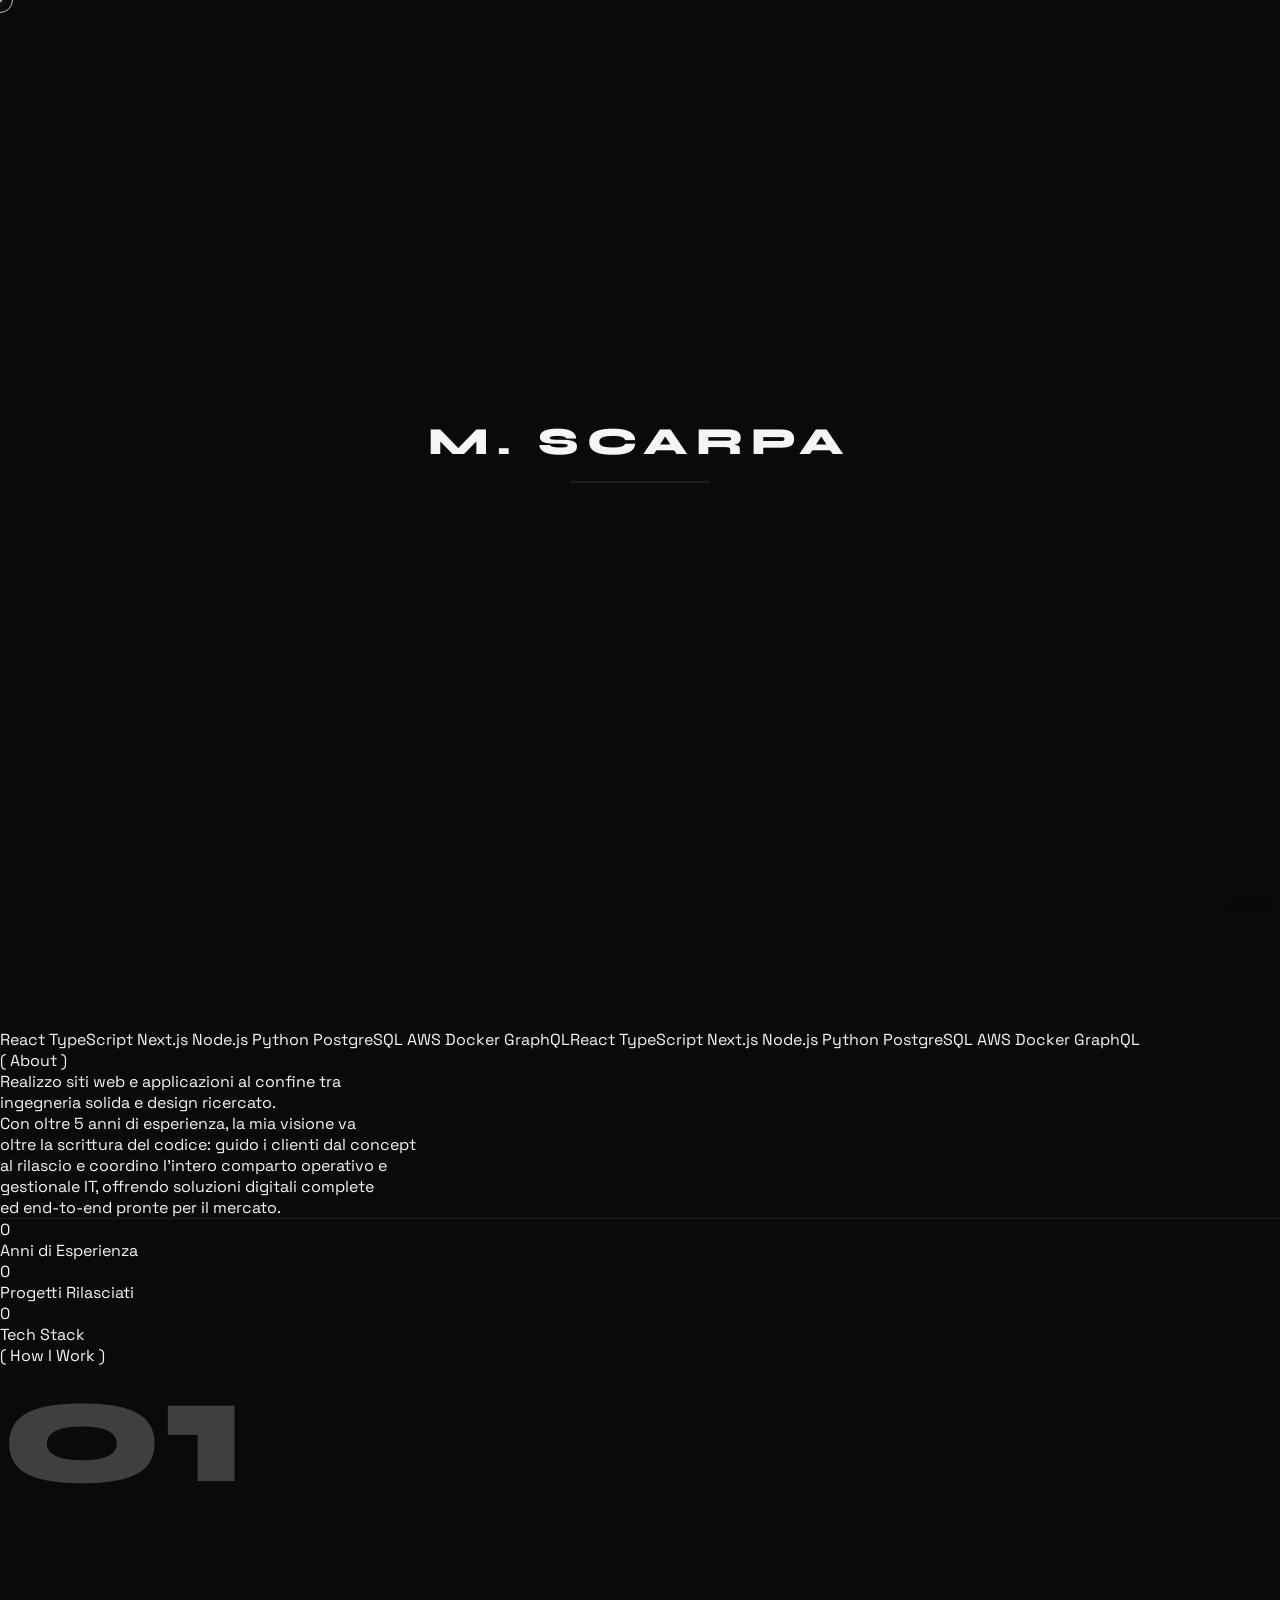
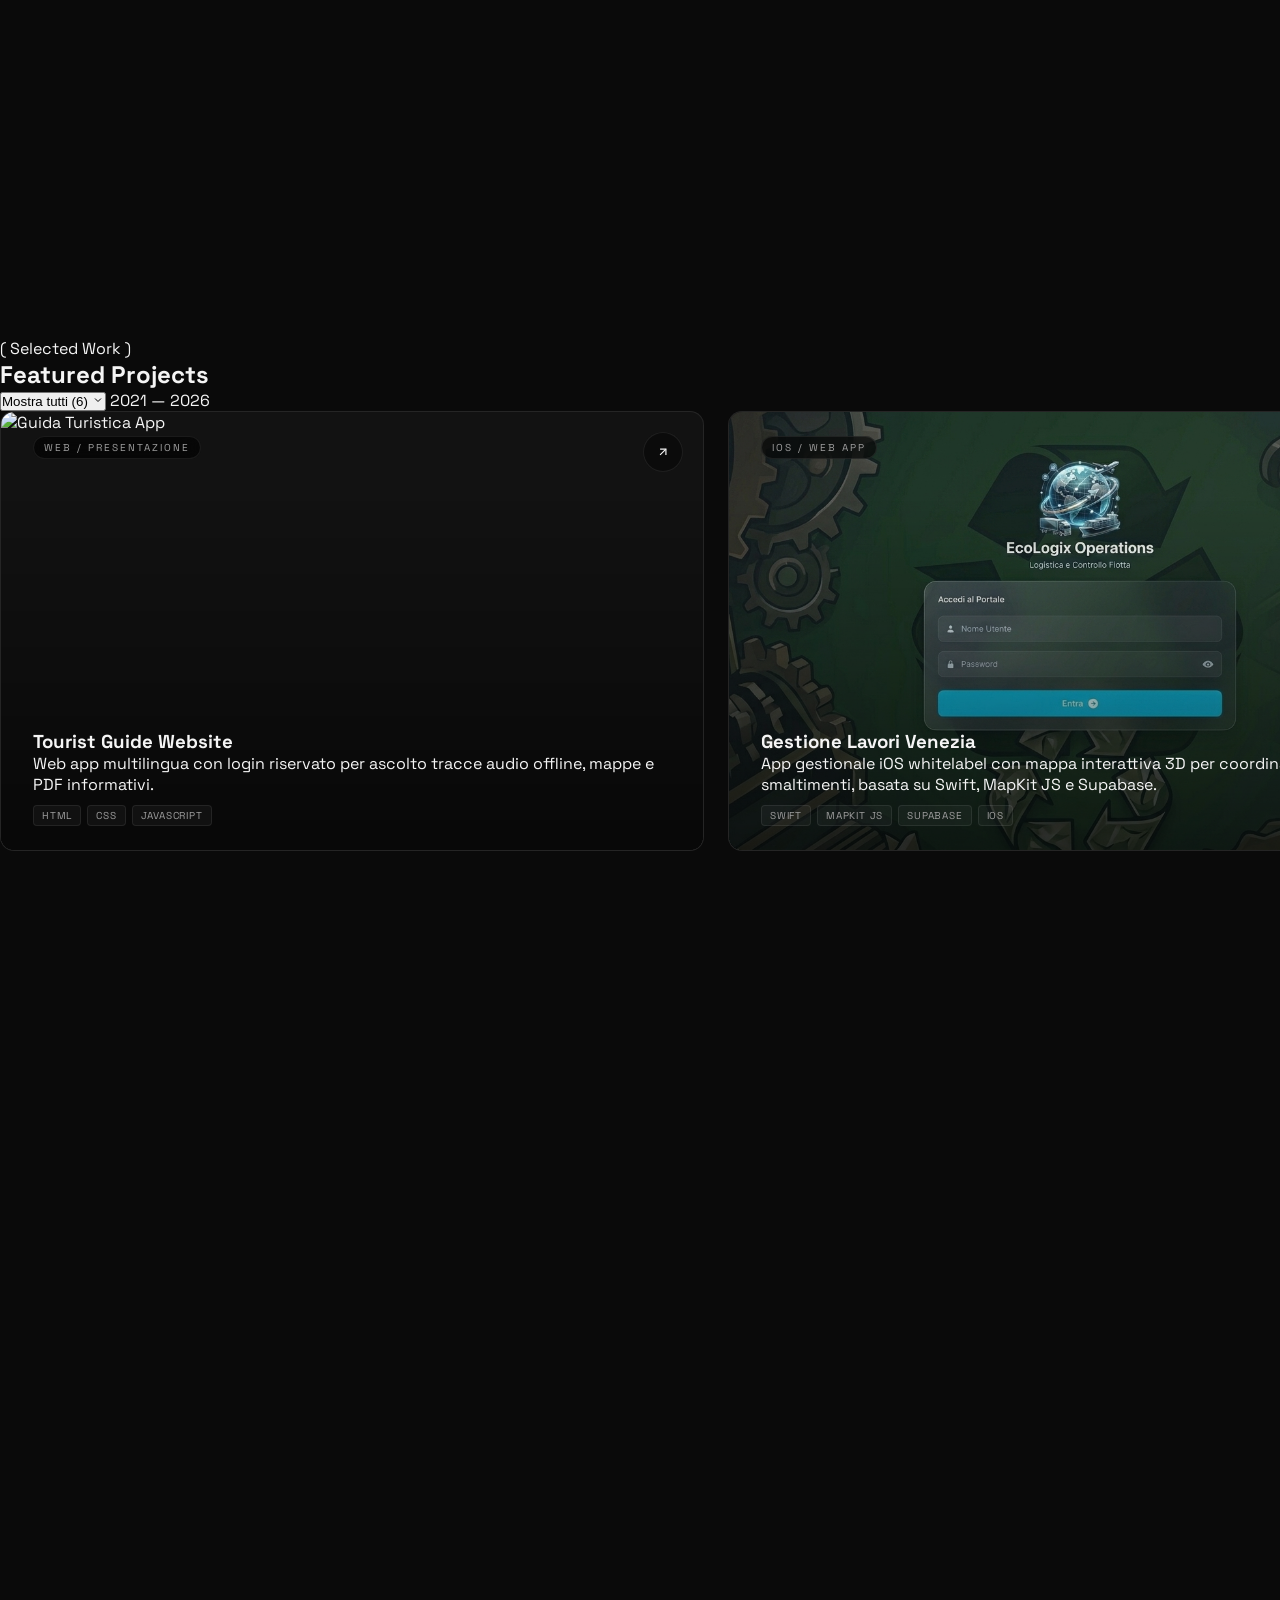
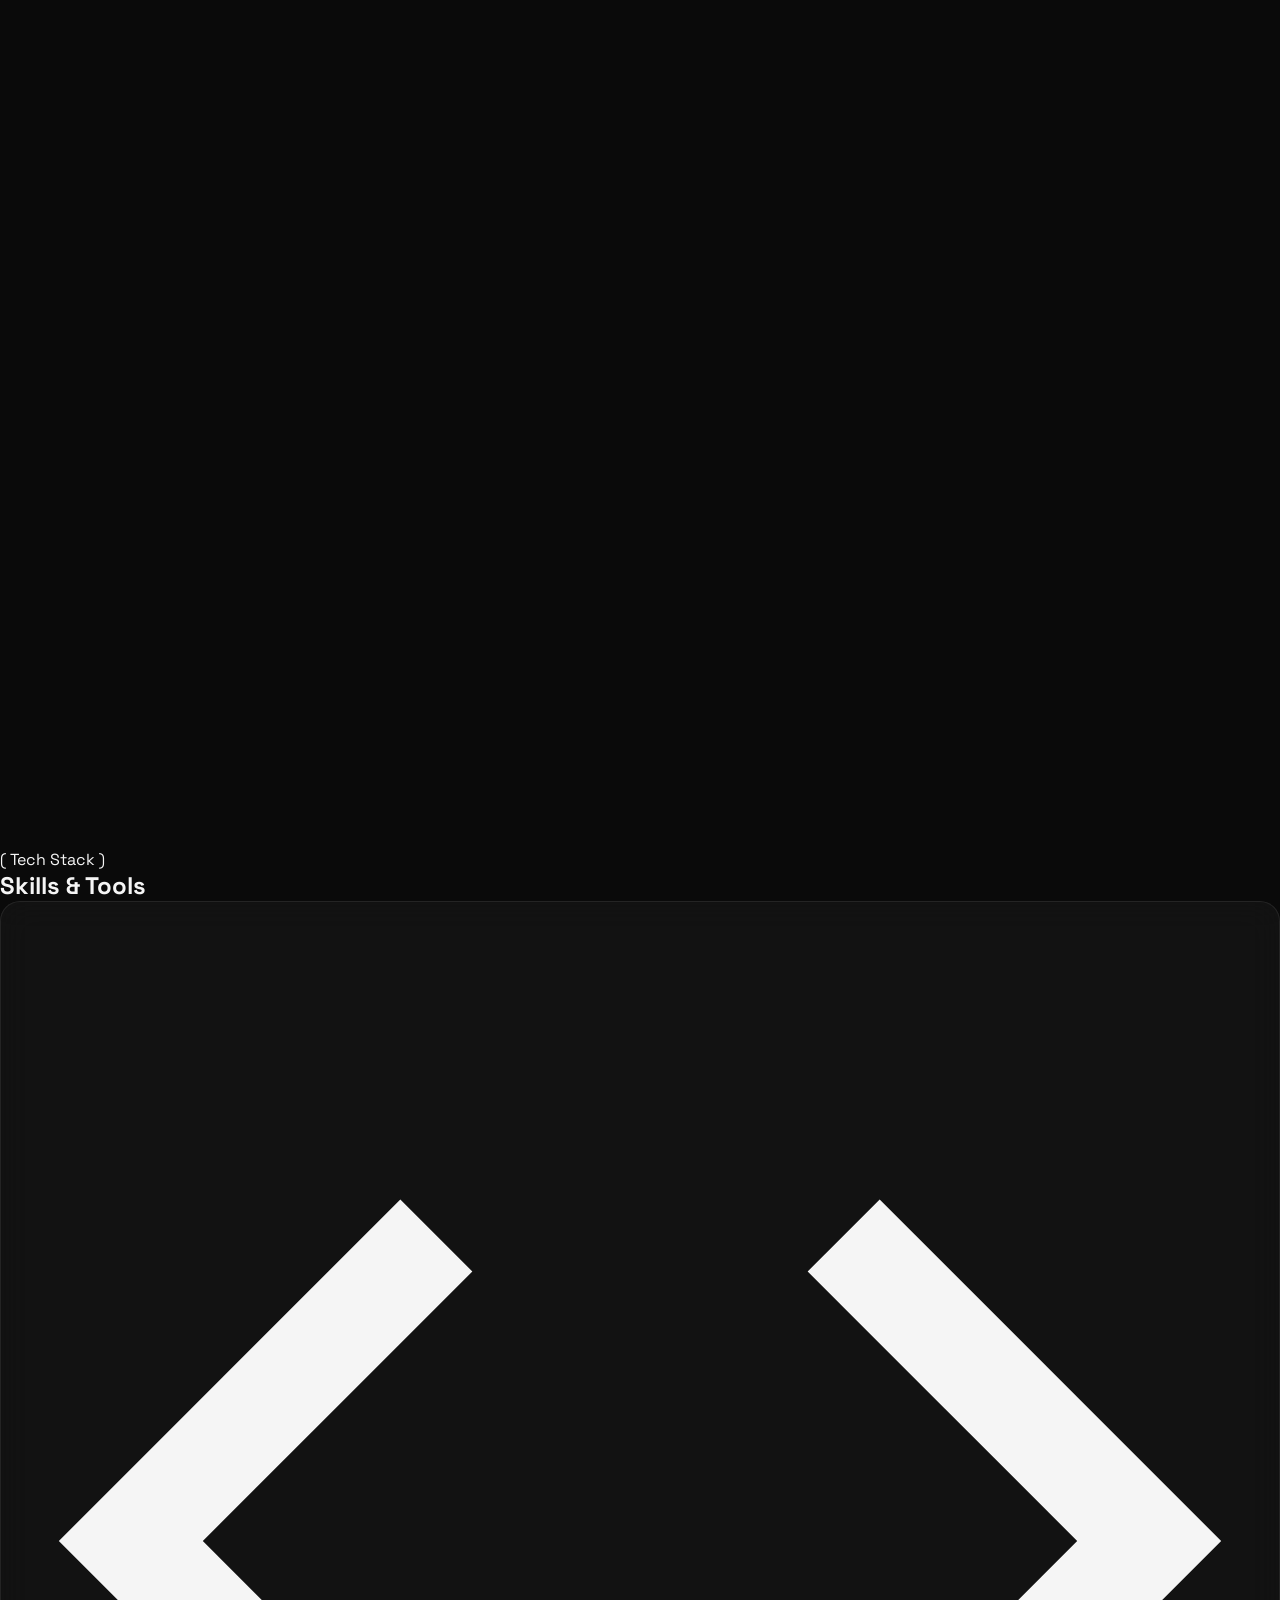
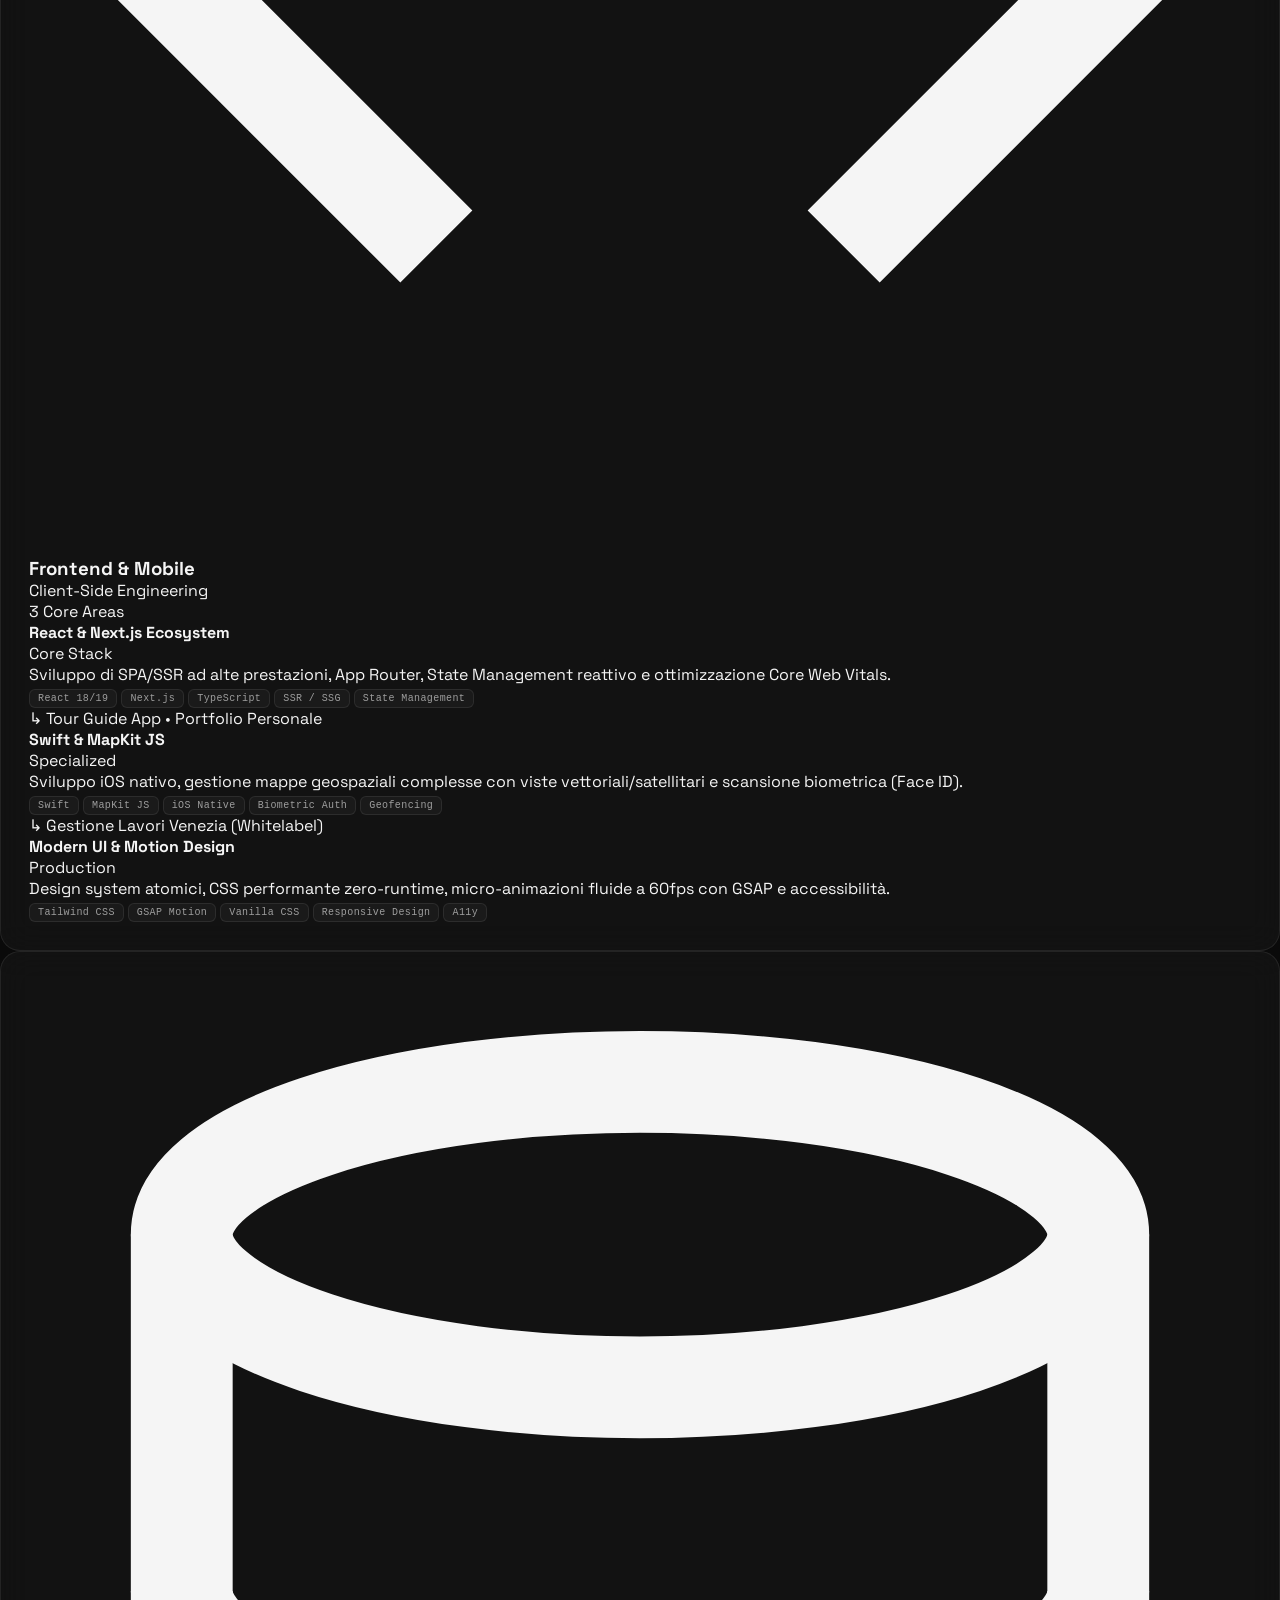
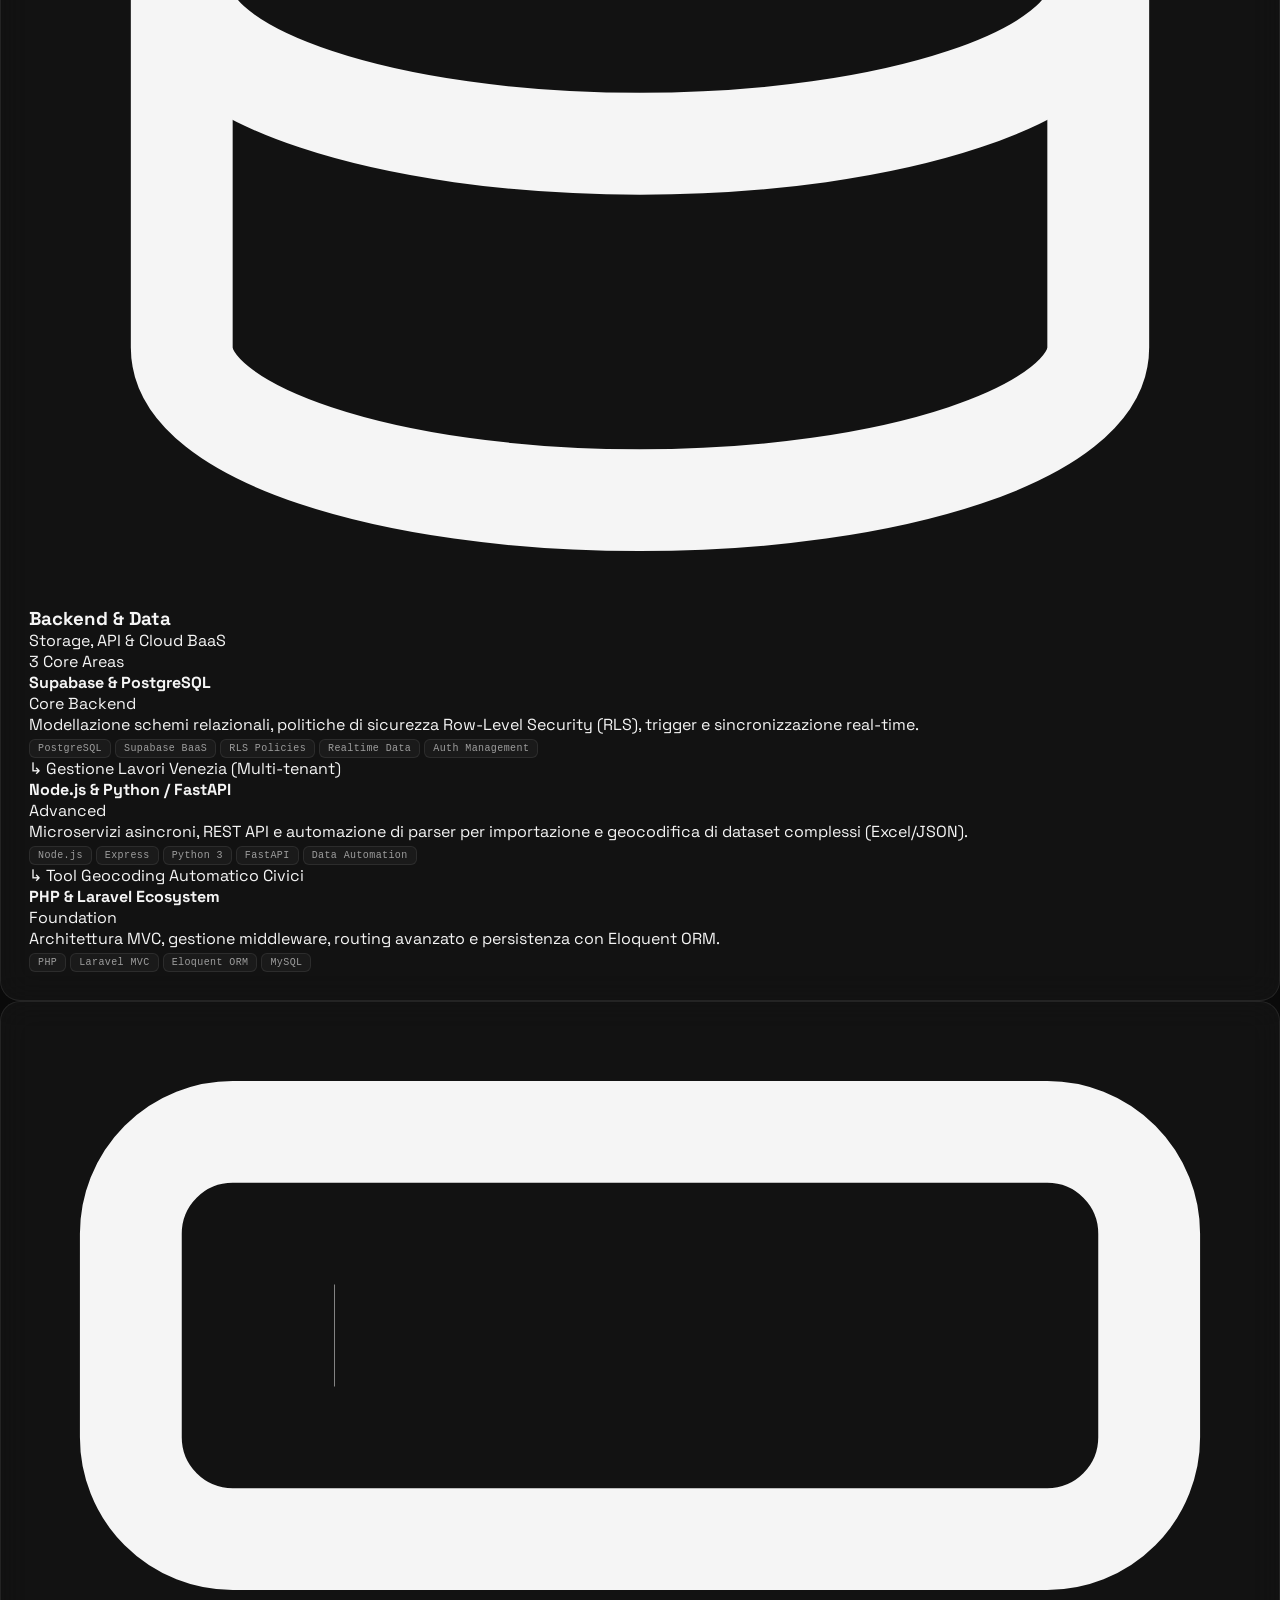
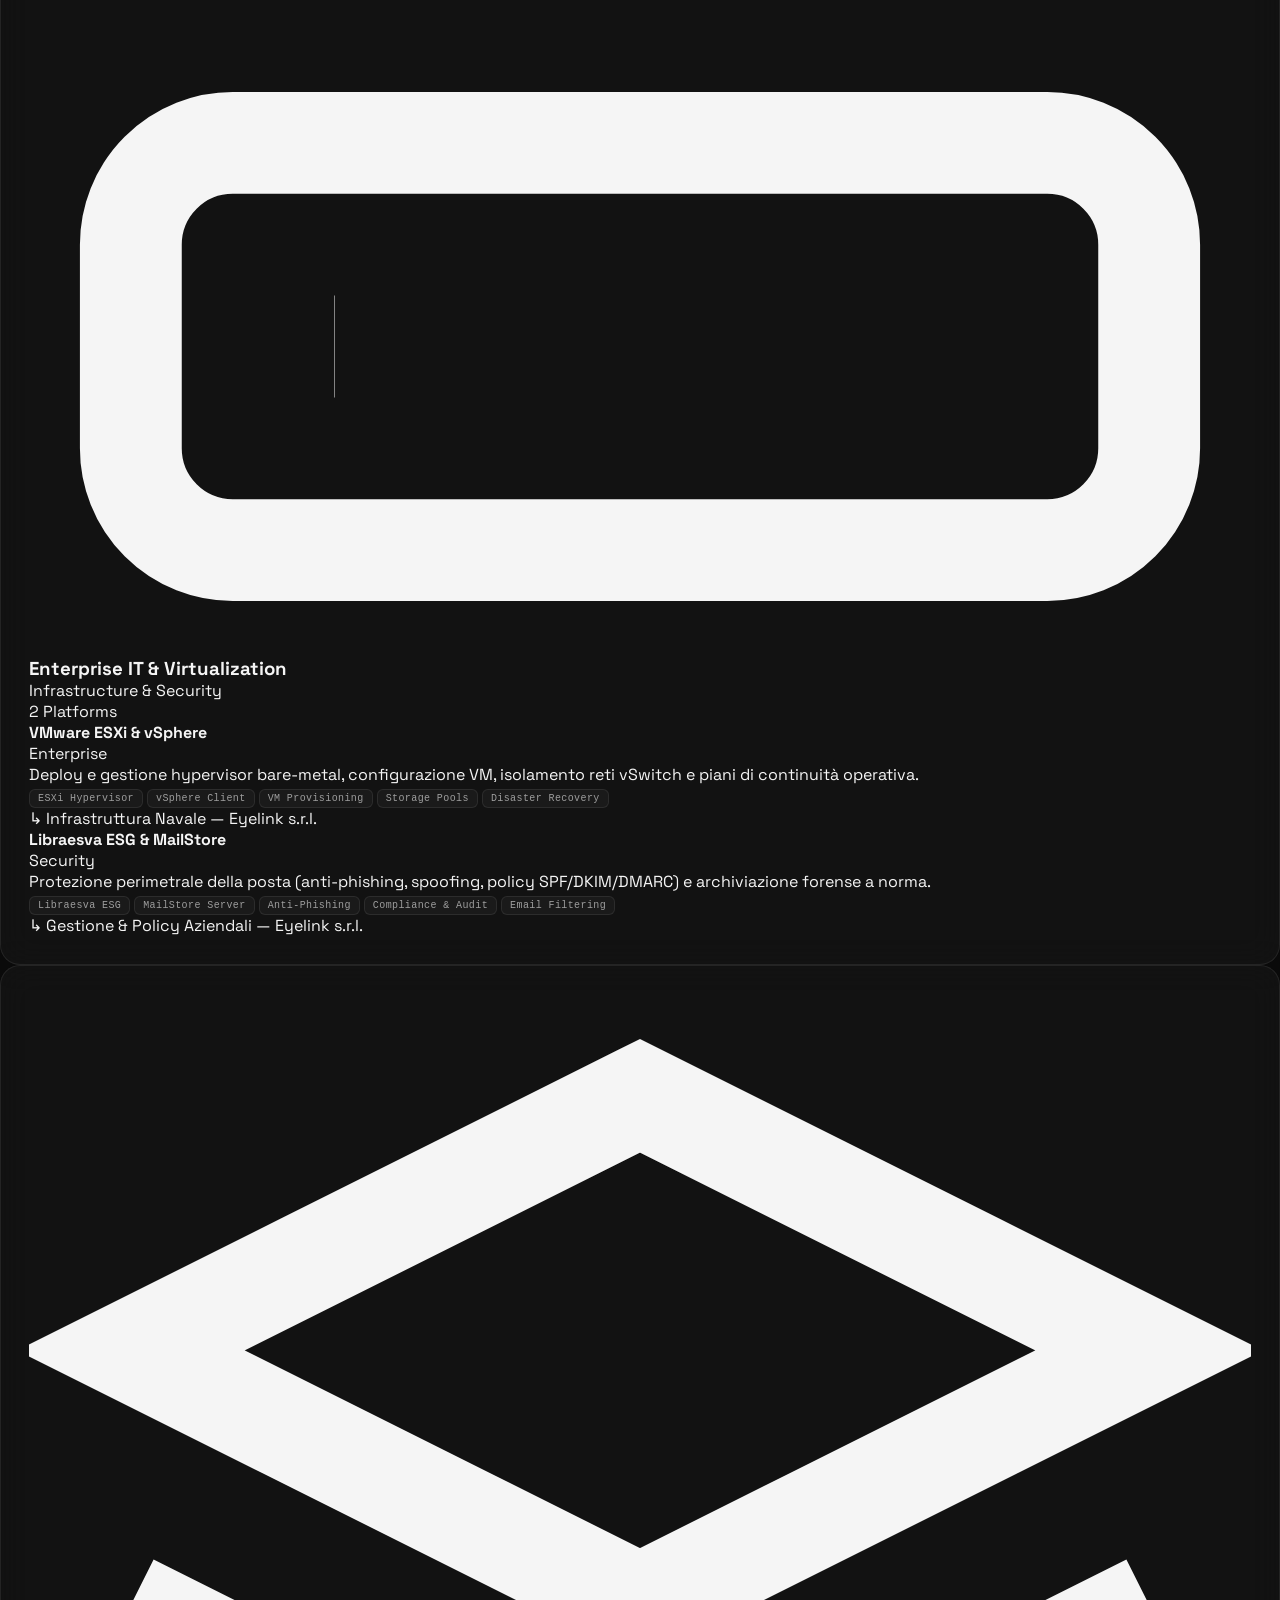
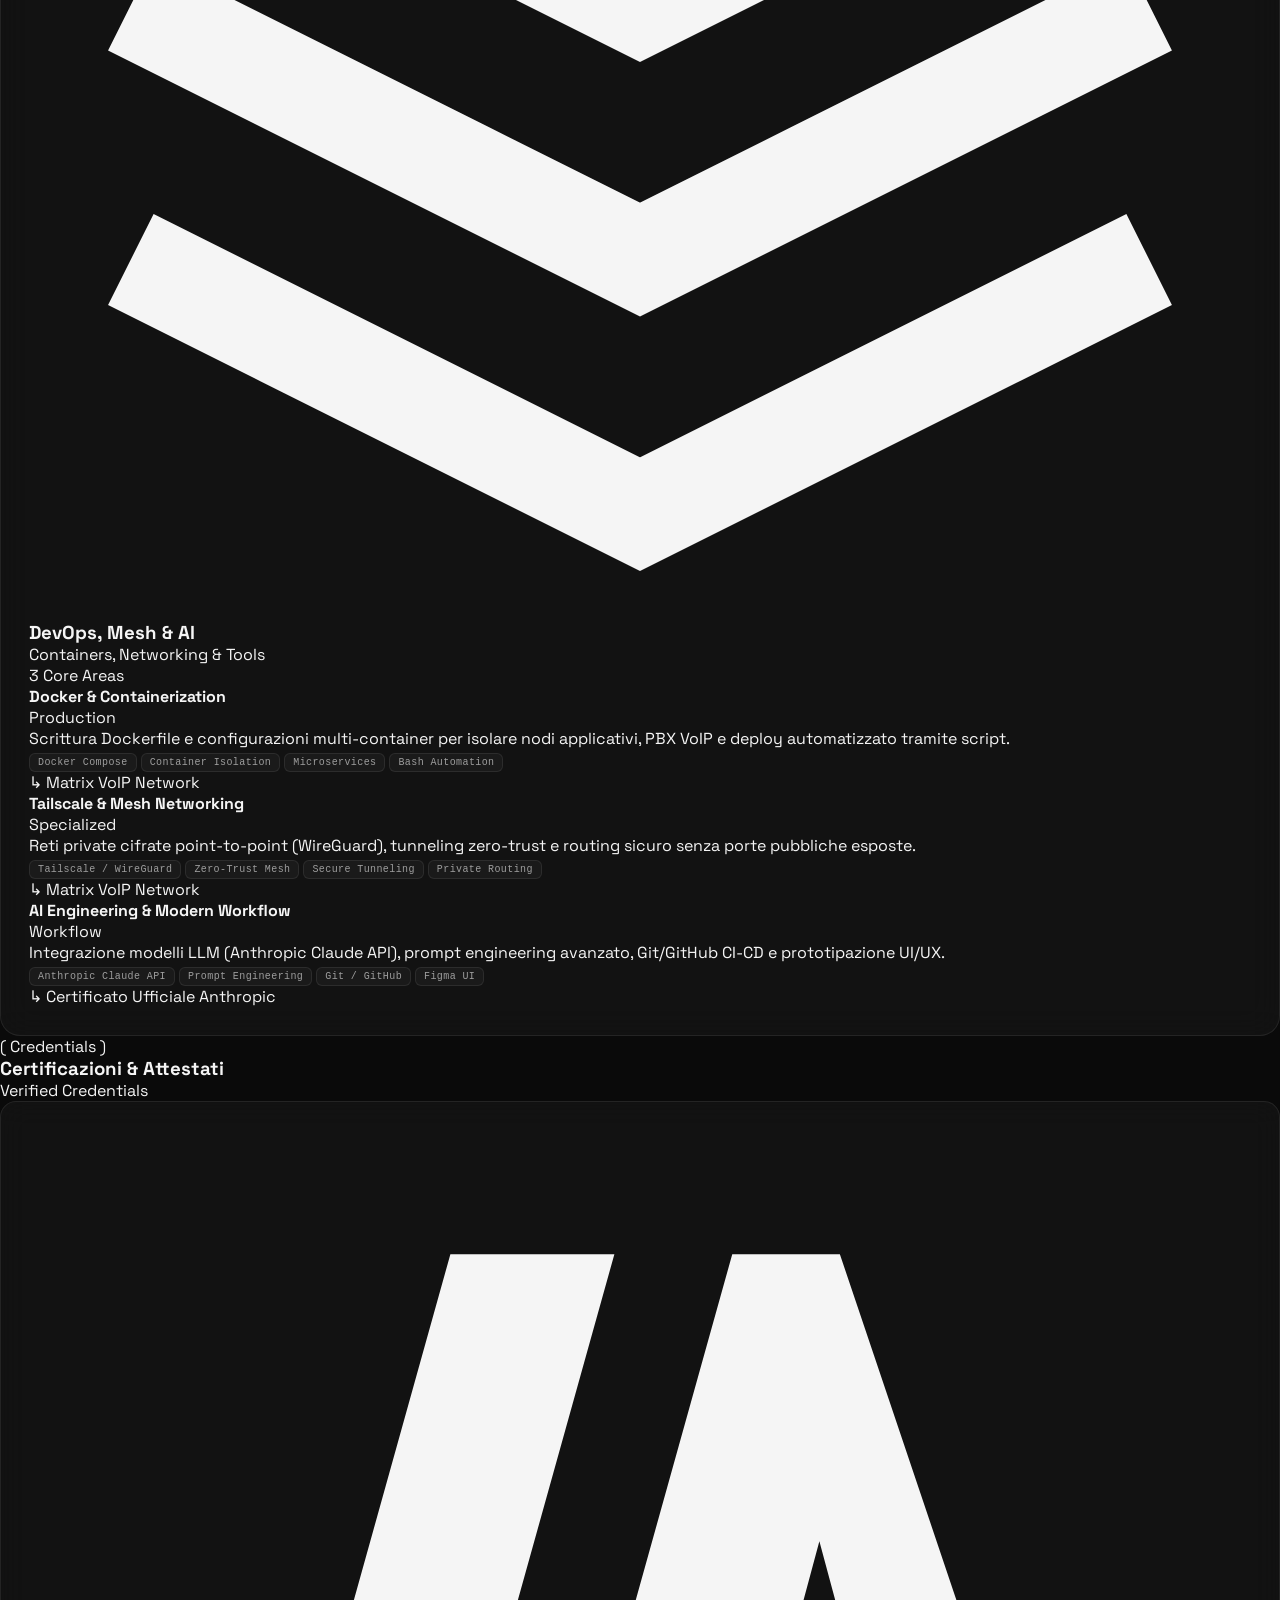
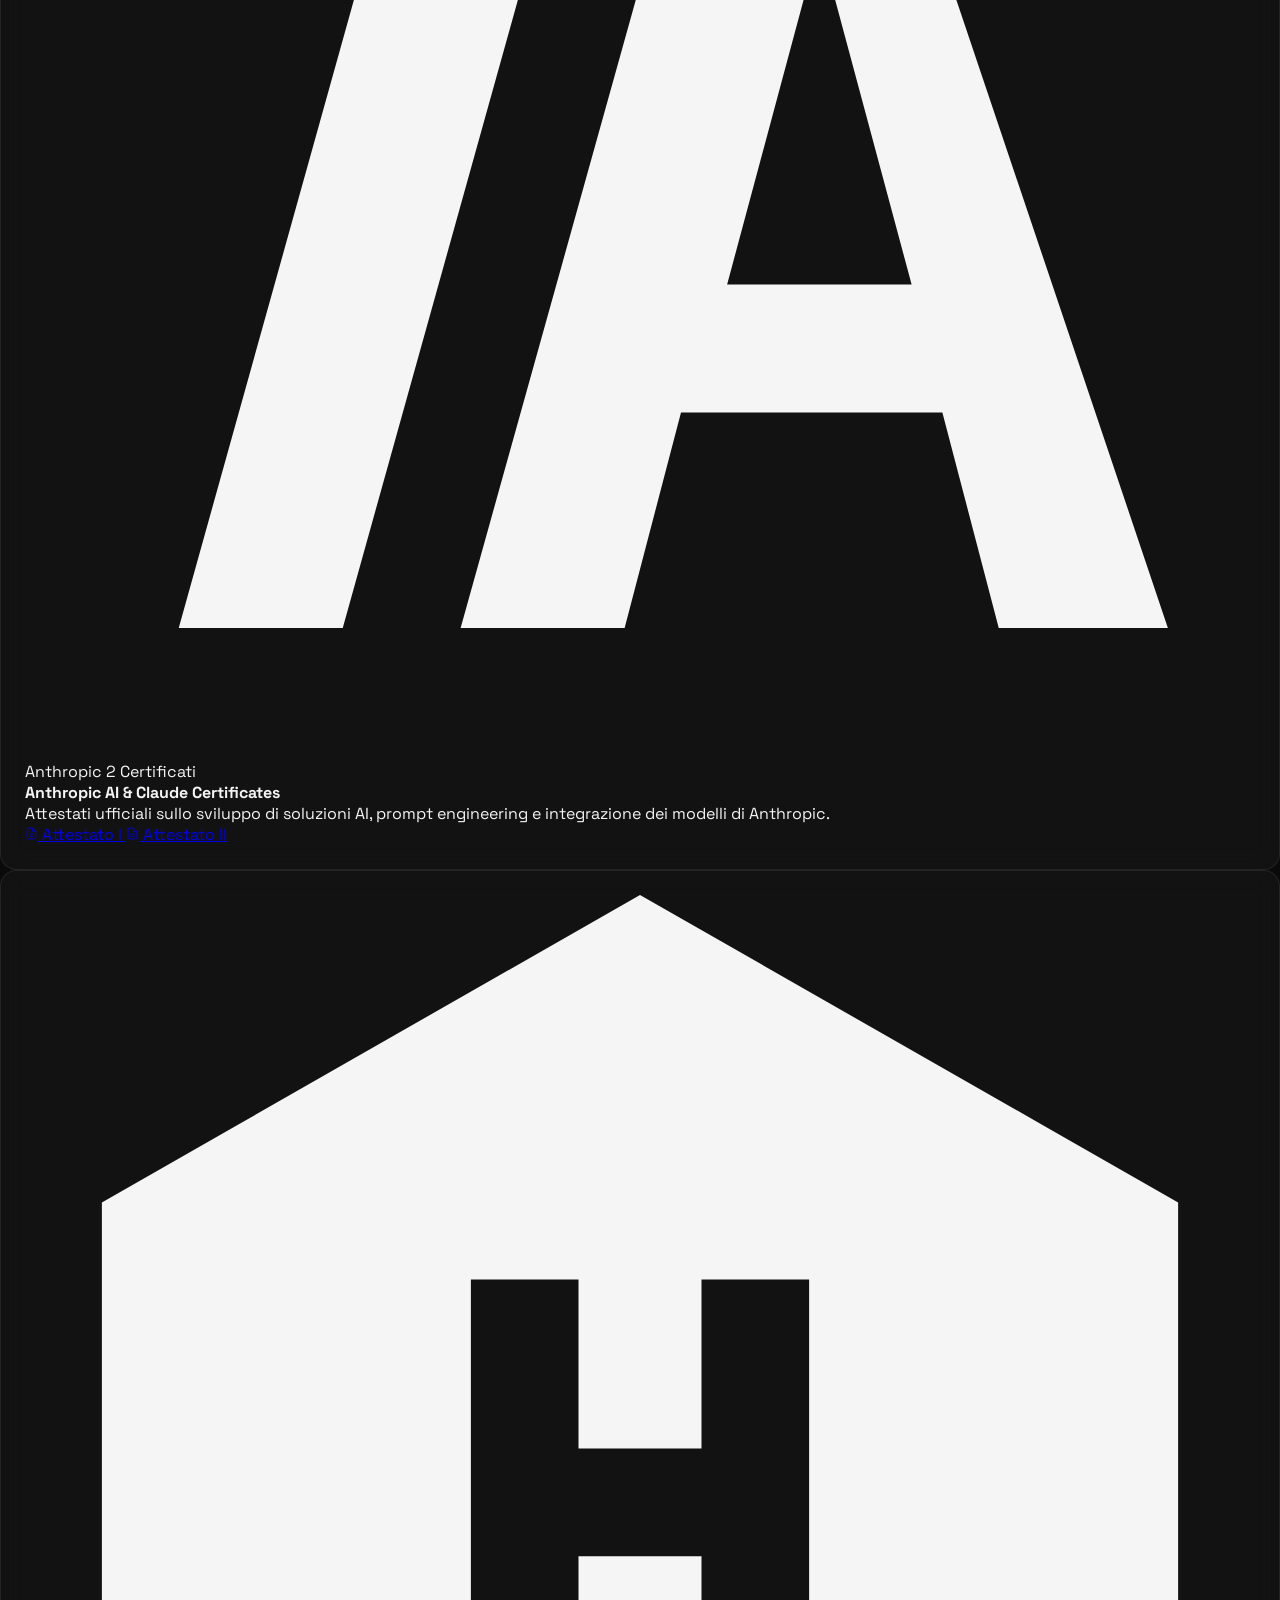
==== commit 23b87450: "feat: selettore multilingua moderno IT/EN/ES con persistenza e sincronizzazione dinamica" ====
--- a/index.html
+++ b/index.html
@@ -8,12 +8,16 @@
 <link rel="preconnect" href="https://fonts.gstatic.com" crossorigin>
 <link href="https://fonts.googleapis.com/css2?family=Space+Grotesk:wght@300;400;500;600;700&family=Syne:wght@400;500;600;700;800&display=swap" rel="stylesheet">
 <script>
-    // Immediate Theme Pre-hydration to prevent FOUC
+    // Immediate Theme & Language Pre-hydration to prevent FOUC / layout flash
     (function(){
         try {
             var savedTheme = localStorage.getItem('portfolio_theme');
             if (savedTheme) {
                 document.documentElement.setAttribute('data-theme', savedTheme);
+            }
+            var savedLang = localStorage.getItem('portfolio_lang');
+            if (savedLang) {
+                document.documentElement.setAttribute('lang', savedLang);
             }
         } catch(e) {}
     })();
@@ -53,16 +57,32 @@
 
 <!-- Mobile Menu -->
 <div class="mobile-menu" id="mobileMenu">
-    <a href="#about" class="text-text-sec hover:text-text" onclick="closeMobileMenu()">About</a>
-    <a href="#approach" class="text-text-sec hover:text-text" onclick="closeMobileMenu()">Approach</a>
-    <a href="#work" class="text-text-sec hover:text-text" onclick="closeMobileMenu()">Work</a>
-    <a href="#skills" class="text-text-sec hover:text-text" onclick="closeMobileMenu()">Skills</a>
-    <a href="#experience" class="text-text-sec hover:text-text" onclick="closeMobileMenu()">Experience</a>
-    <a href="#contact" class="text-text-sec hover:text-text" onclick="closeMobileMenu()">Contact</a>
+    <a href="#about" class="text-text-sec hover:text-text" onclick="closeMobileMenu()" data-i18n="nav_about">About</a>
+    <a href="#approach" class="text-text-sec hover:text-text" onclick="closeMobileMenu()" data-i18n="nav_approach">Approach</a>
+    <a href="#work" class="text-text-sec hover:text-text" onclick="closeMobileMenu()" data-i18n="nav_work">Work</a>
+    <a href="#skills" class="text-text-sec hover:text-text" onclick="closeMobileMenu()" data-i18n="nav_skills">Skills</a>
+    <a href="#experience" class="text-text-sec hover:text-text" onclick="closeMobileMenu()" data-i18n="nav_experience">Experience</a>
+    <a href="#contact" class="text-text-sec hover:text-text" onclick="closeMobileMenu()" data-i18n="nav_contact">Contact</a>
     
+    <!-- Mobile Language Selector -->
+    <div class="mt-4 pt-4 border-t border-white/10 flex flex-col items-center gap-3">
+        <span class="text-[10px] uppercase tracking-[0.2em] text-text-ter" data-i18n="mobile_lang_title">Lingua</span>
+        <div class="flex items-center gap-2">
+            <button class="mobile-lang-btn px-3 py-1.5 rounded-full border border-white/20 bg-white/5 text-xs font-medium text-text flex items-center gap-1.5 hoverable active" data-lang="it" onclick="setLanguage('it'); closeMobileMenu();">
+                <span>🇮🇹</span><span>IT</span>
+            </button>
+            <button class="mobile-lang-btn px-3 py-1.5 rounded-full border border-white/20 bg-white/5 text-xs font-medium text-text-sec flex items-center gap-1.5 hoverable" data-lang="en" onclick="setLanguage('en'); closeMobileMenu();">
+                <span>🇬🇧</span><span>EN</span>
+            </button>
+            <button class="mobile-lang-btn px-3 py-1.5 rounded-full border border-white/20 bg-white/5 text-xs font-medium text-text-sec flex items-center gap-1.5 hoverable" data-lang="es" onclick="setLanguage('es'); closeMobileMenu();">
+                <span>🇪🇸</span><span>ES</span>
+            </button>
+        </div>
+    </div>
+
     <!-- Mobile Theme Selector -->
-    <div class="mt-4 pt-4 border-t border-white/10 flex flex-col items-center gap-3">
-        <span class="text-[10px] uppercase tracking-[0.2em] text-text-ter">Tonalità di Colore</span>
+    <div class="mt-2 pt-3 border-t border-white/10 flex flex-col items-center gap-3">
+        <span class="text-[10px] uppercase tracking-[0.2em] text-text-ter" data-i18n="mobile_theme_title">Tonalità di Colore</span>
         <div class="flex items-center gap-3 flex-wrap justify-center">
             <button class="w-7 h-7 rounded-full border border-white/30 bg-[#f5f5f5]" title="Obsidian" onclick="setTheme('monochrome'); closeMobileMenu();"></button>
             <button class="w-7 h-7 rounded-full border border-white/30 bg-[#00ffaa]" title="Emerald" onclick="setTheme('emerald'); closeMobileMenu();"></button>
@@ -98,22 +118,22 @@
         <div class="px-6 md:px-10 lg:px-16 py-16 md:py-24 max-w-6xl mx-auto">
             <div class="grid grid-cols-1 md:grid-cols-12 gap-12 md:gap-8">
                 <div class="md:col-span-8">
-                    <h3 class="font-display font-bold text-2xl md:text-3xl mb-6">Il Progetto</h3>
+                    <h3 class="font-display font-bold text-2xl md:text-3xl mb-6" data-i18n="modal_project_title">Il Progetto</h3>
                     <div id="overlayDesc" class="text-text-sec text-base md:text-lg leading-relaxed space-y-6"></div>
                 </div>
                 <div class="md:col-span-4 flex flex-col gap-8">
                     <div>
-                        <span class="text-[10px] uppercase tracking-[0.2em] text-text-ter block mb-2">Ruolo</span>
+                        <span class="text-[10px] uppercase tracking-[0.2em] text-text-ter block mb-2" data-i18n="modal_role">Ruolo</span>
                         <p id="overlayRole" class="text-text"></p>
                     </div>
                     <div>
-                        <span class="text-[10px] uppercase tracking-[0.2em] text-text-ter block mb-2">Anno</span>
+                        <span class="text-[10px] uppercase tracking-[0.2em] text-text-ter block mb-2" data-i18n="modal_year">Anno</span>
                         <p id="overlayYear" class="text-text"></p>
                     </div>
                     <div id="overlayLinkContainer">
-                        <span class="text-[10px] uppercase tracking-[0.2em] text-text-ter block mb-2">Link</span>
+                        <span class="text-[10px] uppercase tracking-[0.2em] text-text-ter block mb-2" data-i18n="modal_link">Link</span>
                         <a id="overlayLink" href="#" target="_blank" class="inline-flex items-center gap-2 px-5 py-2.5 rounded-full bg-white text-black font-medium text-xs tracking-wider uppercase hover:bg-white/90 transition-all shadow-lg hoverable">
-                            <span>Visita il sito live</span>
+                            <span data-i18n="modal_visit">Visita il sito live</span>
                             <svg width="14" height="14" viewBox="0 0 24 24" fill="none" stroke="currentColor" stroke-width="2"><line x1="7" y1="17" x2="17" y2="7"/><polyline points="7 7 17 7 17 17"/></svg>
                         </a>
                     </div>
@@ -121,7 +141,7 @@
             </div>
             
             <div id="gallerySection" class="mt-20 md:mt-32">
-                <h3 class="font-display font-bold text-2xl md:text-3xl mb-8">Galleria</h3>
+                <h3 class="font-display font-bold text-2xl md:text-3xl mb-8" data-i18n="modal_gallery">Galleria</h3>
                 <div id="overlayGallery" class="grid grid-cols-1 md:grid-cols-2 gap-4 md:gap-6">
                     <!-- Gallery images injected via JS -->
                 </div>
@@ -143,23 +163,56 @@
     </div>
     
     <div class="hidden md:flex items-center gap-8 lg:gap-10">
-        <a href="#about" class="nav-link text-[12px] text-text-sec hover:text-text transition-colors duration-300 tracking-widest uppercase hoverable">About</a>
-        <a href="#work" class="nav-link text-[12px] text-text-sec hover:text-text transition-colors duration-300 tracking-widest uppercase hoverable">Work</a>
-        <a href="#skills" class="nav-link text-[12px] text-text-sec hover:text-text transition-colors duration-300 tracking-widest uppercase hoverable">Skills</a>
-        <a href="#experience" class="nav-link text-[12px] text-text-sec hover:text-text transition-colors duration-300 tracking-widest uppercase hoverable">Experience</a>
-        <a href="#contact" class="nav-link text-[12px] text-text-sec hover:text-text transition-colors duration-300 tracking-widest uppercase hoverable">Contact</a>
-    </div>
-
-    <div class="flex items-center gap-3">
+        <a href="#about" class="nav-link text-[12px] text-text-sec hover:text-text transition-colors duration-300 tracking-widest uppercase hoverable" data-i18n="nav_about">About</a>
+        <a href="#work" class="nav-link text-[12px] text-text-sec hover:text-text transition-colors duration-300 tracking-widest uppercase hoverable" data-i18n="nav_work">Work</a>
+        <a href="#skills" class="nav-link text-[12px] text-text-sec hover:text-text transition-colors duration-300 tracking-widest uppercase hoverable" data-i18n="nav_skills">Skills</a>
+        <a href="#experience" class="nav-link text-[12px] text-text-sec hover:text-text transition-colors duration-300 tracking-widest uppercase hoverable" data-i18n="nav_experience">Experience</a>
+        <a href="#contact" class="nav-link text-[12px] text-text-sec hover:text-text transition-colors duration-300 tracking-widest uppercase hoverable" data-i18n="nav_contact">Contact</a>
+    </div>
+
+    <div class="flex items-center gap-2.5 md:gap-3">
+        <!-- Language Switcher -->
+        <div class="lang-switcher-wrapper">
+            <button id="langToggleBtn" class="lang-switcher-btn hoverable" aria-label="Seleziona lingua" aria-expanded="false">
+                <span class="lang-flag" id="langActiveFlag">🇮🇹</span>
+                <span id="langBtnText">IT</span>
+                <svg width="12" height="12" viewBox="0 0 24 24" fill="none" stroke="currentColor" stroke-width="2"><polyline points="6 9 12 15 18 9"/></svg>
+            </button>
+            <div id="langMenu" class="lang-menu">
+                <div class="lang-menu-header" data-i18n="lang_select_title">Seleziona Lingua</div>
+                <button class="lang-option active" data-lang="it">
+                    <div class="lang-option-left">
+                        <span class="lang-flag">🇮🇹</span>
+                        <span>Italiano</span>
+                    </div>
+                    <span class="lang-check">✓</span>
+                </button>
+                <button class="lang-option" data-lang="en">
+                    <div class="lang-option-left">
+                        <span class="lang-flag">🇬🇧</span>
+                        <span>English</span>
+                    </div>
+                    <span class="lang-check">✓</span>
+                </button>
+                <button class="lang-option" data-lang="es">
+                    <div class="lang-option-left">
+                        <span class="lang-flag">🇪🇸</span>
+                        <span>Español</span>
+                    </div>
+                    <span class="lang-check">✓</span>
+                </button>
+            </div>
+        </div>
+
         <!-- Theme Switcher -->
         <div class="theme-switcher-wrapper">
             <button id="themeToggleBtn" class="theme-switcher-btn hoverable" aria-label="Scegli tonalità del tema" aria-expanded="false">
                 <span class="theme-active-indicator" id="themeActiveIndicator"></span>
-                <span id="themeBtnText">Palette</span>
+                <span id="themeBtnText" data-i18n="theme_btn_text">Palette</span>
                 <svg width="12" height="12" viewBox="0 0 24 24" fill="none" stroke="currentColor" stroke-width="2"><polyline points="6 9 12 15 18 9"/></svg>
             </button>
             <div id="themeMenu" class="theme-menu">
-                <div class="theme-menu-header">Tonalità di Colore</div>
+                <div class="theme-menu-header" data-i18n="theme_menu_header">Tonalità di Colore</div>
                 <button class="theme-option active" data-theme="monochrome">
                     <div class="theme-option-left">
                         <span class="theme-swatch" style="background: #f5f5f5; box-shadow: 0 0 6px rgba(255,255,255,0.5);"></span>
@@ -217,7 +270,7 @@
     <div class="hero-content relative z-10 w-full md:w-[62%] lg:w-[60%] max-w-full">
         <div class="inline-flex items-center gap-2 px-3 py-1.5 rounded-full border border-white/10 bg-white/[0.03] backdrop-blur-md text-[10px] tracking-widest uppercase text-text-sec mb-5">
             <span class="w-2 h-2 rounded-full bg-emerald-400 animate-pulse"></span>
-            <span>Full-Stack & IT Systems Specialist • Venice, IT</span>
+            <span data-i18n="hero_badge">Full-Stack & IT Systems Specialist • Venice, IT</span>
         </div>
         <div class="overflow-hidden mb-0.5 md:mb-1">
             <div class="hero-line font-display font-extrabold text-[13vw] md:text-[8.5vw] lg:text-[7vw] xl:text-[6.8vw] leading-[0.85] tracking-[-0.04em]">MATTIA</div>
@@ -228,7 +281,7 @@
         <div class="hero-role text-text-sec text-[11px] md:text-xs tracking-[0.2em] uppercase mt-4 md:mt-6 opacity-0 h-5">
             <span id="roleText"></span><span class="type-cursor"></span>
         </div>
-        <div class="hero-subtitle mt-6 md:mt-8 text-text-ter text-[10px] md:text-[11px] tracking-[0.25em] uppercase opacity-0">
+        <div class="hero-subtitle mt-6 md:mt-8 text-text-ter text-[10px] md:text-[11px] tracking-[0.25em] uppercase opacity-0" data-i18n="hero_subtitle" data-i18n-html="true">
             Developer &bull; Creative Technologist &bull; Based in Venice, Italy
         </div>
     </div>
@@ -248,7 +301,7 @@
         </div>
     </div>
     <div class="hero-scroll absolute bottom-8 left-1/2 -translate-x-1/2 flex flex-col items-center gap-3 opacity-0">
-        <span class="text-[8px] uppercase tracking-[0.4em] text-text-ter">Scroll</span>
+        <span class="text-[8px] uppercase tracking-[0.4em] text-text-ter" data-i18n="hero_scroll">Scroll</span>
         <div class="w-[1px] h-8 bg-text-ter relative overflow-hidden rounded-full">
             <div class="w-full h-1/2 bg-text scroll-line-inner"></div>
         </div>
@@ -305,22 +358,22 @@
 <section id="about" class="py-20 md:py-32 px-6 md:px-10 lg:px-16">
     <div class="grid grid-cols-1 lg:grid-cols-12 gap-10 lg:gap-6">
         <div class="lg:col-span-7">
-            <span class="text-[10px] uppercase tracking-[0.3em] text-text-ter block mb-6">( About )</span>
+            <span class="text-[10px] uppercase tracking-[0.3em] text-text-ter block mb-6" data-i18n="about_label">( About )</span>
             <p class="text-lg md:text-xl lg:text-[1.65rem] leading-[1.45] tracking-tight text-text-sec">
-                <span class="reveal-line"><span class="reveal-line-inner">I build websites and applications that sit at the</span></span>
-                <span class="reveal-line"><span class="reveal-line-inner">intersection of clean engineering and thoughtful design.</span></span>
-                <span class="reveal-line"><span class="reveal-line-inner">With 5+ years of experience, my focus goes</span></span>
-                <span class="reveal-line"><span class="reveal-line-inner">beyond writing code: I guide clients from concept</span></span>
-                <span class="reveal-line"><span class="reveal-line-inner">to launch and oversee the entire operational and</span></span>
-                <span class="reveal-line"><span class="reveal-line-inner">managerial side of the IT department, delivering</span></span>
-                <span class="reveal-line"><span class="reveal-line-inner">comprehensive, end-to-end digital solutions.</span></span>
+                <span class="reveal-line"><span class="reveal-line-inner" data-i18n="about_line_1">I build websites and applications that sit at the</span></span>
+                <span class="reveal-line"><span class="reveal-line-inner" data-i18n="about_line_2">intersection of clean engineering and thoughtful design.</span></span>
+                <span class="reveal-line"><span class="reveal-line-inner" data-i18n="about_line_3">With 5+ years of experience, my focus goes</span></span>
+                <span class="reveal-line"><span class="reveal-line-inner" data-i18n="about_line_4">beyond writing code: I guide clients from concept</span></span>
+                <span class="reveal-line"><span class="reveal-line-inner" data-i18n="about_line_5">to launch and oversee the entire operational and</span></span>
+                <span class="reveal-line"><span class="reveal-line-inner" data-i18n="about_line_6">managerial side of the IT department, delivering</span></span>
+                <span class="reveal-line"><span class="reveal-line-inner" data-i18n="about_line_7">comprehensive, end-to-end digital solutions.</span></span>
             </p>
             <div class="h-line mt-12 md:mt-16"><div class="h-line-fill" id="aboutLine"></div></div>
         </div>
         <div class="lg:col-span-4 lg:col-start-9 flex flex-col justify-end gap-8 md:gap-10 pt-8 lg:pt-0">
-            <div class="stat-item" data-target="5"><div class="stat-num text-text-sec">0</div><div class="text-[10px] uppercase tracking-[0.2em] text-text-ter mt-1.5">Years Experience</div></div>
-            <div class="stat-item" data-target="40"><div class="stat-num text-text-sec">0</div><div class="text-[10px] uppercase tracking-[0.2em] text-text-ter mt-1.5">Projects Shipped</div></div>
-            <div class="stat-item" data-target="15"><div class="stat-num text-text-sec">0</div><div class="text-[10px] uppercase tracking-[0.2em] text-text-ter mt-1.5">Tech Stack</div></div>
+            <div class="stat-item" data-target="5"><div class="stat-num text-text-sec">0</div><div class="text-[10px] uppercase tracking-[0.2em] text-text-ter mt-1.5" data-i18n="stat_years">Years Experience</div></div>
+            <div class="stat-item" data-target="40"><div class="stat-num text-text-sec">0</div><div class="text-[10px] uppercase tracking-[0.2em] text-text-ter mt-1.5" data-i18n="stat_projects">Projects Shipped</div></div>
+            <div class="stat-item" data-target="15"><div class="stat-num text-text-sec">0</div><div class="text-[10px] uppercase tracking-[0.2em] text-text-ter mt-1.5" data-i18n="stat_tech">Tech Stack</div></div>
         </div>
     </div>
 </section>
@@ -331,25 +384,25 @@
         <div class="approach-sticky sticky top-0 h-[100dvh] flex items-center px-6 md:px-10 lg:px-16 overflow-hidden">
             <div class="w-full grid grid-cols-1 md:grid-cols-12 gap-6 md:gap-12 items-center">
                 <div class="md:col-span-4 relative">
-                    <span class="text-[10px] uppercase tracking-[0.3em] text-text-ter block mb-6">( How I Work )</span>
+                    <span class="text-[10px] uppercase tracking-[0.3em] text-text-ter block mb-6" data-i18n="approach_label">( How I Work )</span>
                     <div class="step-number" id="stepNumber">01</div>
                 </div>
                 <div class="md:col-span-7 md:col-start-6 relative" style="min-height:180px">
                     <div class="approach-step">
-                        <h3 class="font-display font-bold text-xl md:text-3xl lg:text-4xl tracking-tight mb-3 md:mb-4">Understand</h3>
-                        <p class="text-text-sec text-sm md:text-base lg:text-lg leading-relaxed max-w-lg">Every great product starts with deep understanding. I dive into requirements, user needs, and technical constraints to map the optimal path forward.</p>
+                        <h3 class="font-display font-bold text-xl md:text-3xl lg:text-4xl tracking-tight mb-3 md:mb-4" data-i18n="approach_s1_title">Understand</h3>
+                        <p class="text-text-sec text-sm md:text-base lg:text-lg leading-relaxed max-w-lg" data-i18n="approach_s1_desc">Every great product starts with deep understanding. I dive into requirements, user needs, and technical constraints to map the optimal path forward.</p>
                     </div>
                     <div class="approach-step">
-                        <h3 class="font-display font-bold text-xl md:text-3xl lg:text-4xl tracking-tight mb-3 md:mb-4">Architect</h3>
-                        <p class="text-text-sec text-sm md:text-base lg:text-lg leading-relaxed max-w-lg">Clean architecture is the foundation of scalable software. I design systems that are maintainable, testable, and built to evolve with your product.</p>
+                        <h3 class="font-display font-bold text-xl md:text-3xl lg:text-4xl tracking-tight mb-3 md:mb-4" data-i18n="approach_s2_title">Architect</h3>
+                        <p class="text-text-sec text-sm md:text-base lg:text-lg leading-relaxed max-w-lg" data-i18n="approach_s2_desc">Clean architecture is the foundation of scalable software. I design systems that are maintainable, testable, and built to evolve with your product.</p>
                     </div>
                     <div class="approach-step">
-                        <h3 class="font-display font-bold text-xl md:text-3xl lg:text-4xl tracking-tight mb-3 md:mb-4">Build</h3>
-                        <p class="text-text-sec text-sm md:text-base lg:text-lg leading-relaxed max-w-lg">Writing code is craftsmanship. Every line is intentional — performant, accessible, and maintainable. I build with modern tools and proven patterns.</p>
+                        <h3 class="font-display font-bold text-xl md:text-3xl lg:text-4xl tracking-tight mb-3 md:mb-4" data-i18n="approach_s3_title">Build</h3>
+                        <p class="text-text-sec text-sm md:text-base lg:text-lg leading-relaxed max-w-lg" data-i18n="approach_s3_desc">Writing code is craftsmanship. Every line is intentional — performant, accessible, and maintainable. I build with modern tools and proven patterns.</p>
                     </div>
                     <div class="approach-step">
-                        <h3 class="font-display font-bold text-xl md:text-3xl lg:text-4xl tracking-tight mb-3 md:mb-4">Refine</h3>
-                        <p class="text-text-sec text-sm md:text-base lg:text-lg leading-relaxed max-w-lg">The last 10% makes all the difference. I optimize performance, polish interactions, and ensure every detail meets the highest standard before delivery.</p>
+                        <h3 class="font-display font-bold text-xl md:text-3xl lg:text-4xl tracking-tight mb-3 md:mb-4" data-i18n="approach_s4_title">Refine</h3>
+                        <p class="text-text-sec text-sm md:text-base lg:text-lg leading-relaxed max-w-lg" data-i18n="approach_s4_desc">The last 10% makes all the difference. I optimize performance, polish interactions, and ensure every detail meets the highest standard before delivery.</p>
                     </div>
                 </div>
             </div>
@@ -362,19 +415,19 @@
     <div class="work-section pb-6 md:pb-10 pt-10 md:pt-16">
     <div class="px-6 md:px-10 lg:px-16 mb-8 md:mb-14 flex items-end justify-between flex-wrap gap-4">
         <div>
-            <span class="text-[10px] uppercase tracking-[0.3em] text-text-ter block mb-3">( Selected Work )</span>
-            <h2 class="font-display font-extrabold text-2xl md:text-4xl lg:text-5xl tracking-tight reveal-line"><span class="reveal-line-inner">Featured Projects</span></h2>
+            <span class="text-[10px] uppercase tracking-[0.3em] text-text-ter block mb-3" data-i18n="work_label">( Selected Work )</span>
+            <h2 class="font-display font-extrabold text-2xl md:text-4xl lg:text-5xl tracking-tight reveal-line"><span class="reveal-line-inner" data-i18n="work_title">Featured Projects</span></h2>
         </div>
         <div class="flex items-center gap-4">
             <button id="toggleProjectsBtn" class="group inline-flex items-center gap-2 px-4 py-2 rounded-full border border-white/15 bg-white/[0.03] hover:bg-white/10 text-text-sec hover:text-white text-xs tracking-wider uppercase transition-all duration-300 hoverable">
-                <span id="toggleProjectsText">Mostra tutti (6)</span>
+                <span id="toggleProjectsText" data-i18n="work_toggle_all">Mostra tutti (6)</span>
                 <svg id="toggleProjectsIcon" width="12" height="12" viewBox="0 0 24 24" fill="none" stroke="currentColor" stroke-width="2" class="transition-transform duration-300"><polyline points="6 9 12 15 18 9"/></svg>
             </button>
             <span class="hidden md:block text-[10px] uppercase tracking-[0.2em] text-text-ter">2021 — 2026</span>
         </div>
     </div>
     <div class="work-track pl-6 md:pl-10 lg:pl-16 pr-6 md:pr-10 lg:pr-16">
-        <div class="work-card hoverable">
+        <div class="work-card hoverable" data-project-id="tour-guide">
             <img src="assets/projects/tour-guide/cover.png" alt="Guida Turistica App">
             <span class="work-card-cat">Web / Presentazione</span>
             <a href="https://veniceguide.github.io" target="_blank" class="work-card-external-link hoverable" onclick="event.stopPropagation();" title="Visita il sito live">
@@ -387,7 +440,7 @@
                 <div class="work-card-tags"><span class="work-card-tag">HTML</span><span class="work-card-tag">CSS</span><span class="work-card-tag">JavaScript</span></div>
             </div>
         </div>
-        <div class="work-card hoverable">
+        <div class="work-card hoverable" data-project-id="venezia-app">
             <img src="assets/projects/venezia-app/newCover.png" alt="Gestione Lavori Venezia">
             <span class="work-card-cat">iOS / Web App</span>
             <div class="work-card-overlay"></div>
@@ -397,7 +450,7 @@
                 <div class="work-card-tags"><span class="work-card-tag">Swift</span><span class="work-card-tag">MapKit JS</span><span class="work-card-tag">Supabase</span><span class="work-card-tag">iOS</span></div>
             </div>
         </div>
-        <div class="work-card work-card-extra hoverable">
+        <div class="work-card work-card-extra hoverable" data-project-id="old-portfolio">
             <img src="assets/projects/old-portfolio/card-cover.png" alt="Vecchio Portfolio">
             <span class="work-card-cat">Web / Portfolio</span>
             <a href="https://webauth-38128.web.app" target="_blank" class="work-card-external-link hoverable" onclick="event.stopPropagation();" title="Visita il sito live">
@@ -410,7 +463,7 @@
                 <div class="work-card-tags"><span class="work-card-tag">HTML</span><span class="work-card-tag">CSS</span><span class="work-card-tag">JS</span></div>
             </div>
         </div>
-        <div class="work-card work-card-extra hoverable">
+        <div class="work-card work-card-extra hoverable" data-project-id="matrix-voip">
             <img src="assets/projects/matrix-voip/cover.png" alt="Matrix VoIP Network">
             <span class="work-card-cat">DevOps / Networking</span>
             <div class="work-card-overlay"></div>
@@ -420,7 +473,7 @@
                 <div class="work-card-tags"><span class="work-card-tag">Docker</span><span class="work-card-tag">Matrix</span><span class="work-card-tag">Tailscale</span><span class="work-card-tag">Element</span></div>
             </div>
         </div>
-        <div class="work-card work-card-extra hoverable">
+        <div class="work-card work-card-extra hoverable" data-project-id="personal-alpha">
             <img src="project_placeholder.png" alt="Progetto Personale 1">
             <span class="work-card-cat">Web / Personale</span>
             <div class="work-card-overlay"></div>
@@ -430,7 +483,7 @@
                 <div class="work-card-tags"><span class="work-card-tag">React</span><span class="work-card-tag">Tailwind</span></div>
             </div>
         </div>
-        <div class="work-card work-card-extra hoverable">
+        <div class="work-card work-card-extra hoverable" data-project-id="personal-beta">
             <img src="project_placeholder.png" alt="Progetto Personale 2">
             <span class="work-card-cat">Web / Personale</span>
             <div class="work-card-overlay"></div>
@@ -448,8 +501,8 @@
 <!-- Skills -->
 <section id="skills" class="pt-20 md:pt-32 pb-10 md:pb-14 px-6 md:px-10 lg:px-16">
     <div class="mb-12 md:mb-16">
-        <span class="text-[10px] uppercase tracking-[0.3em] text-text-ter block mb-3">( Tech Stack )</span>
-        <h2 class="font-display font-extrabold text-2xl md:text-4xl lg:text-5xl tracking-tight reveal-line"><span class="reveal-line-inner">Skills & Tools</span></h2>
+        <span class="text-[10px] uppercase tracking-[0.3em] text-text-ter block mb-3" data-i18n="skills_label">( Tech Stack )</span>
+        <h2 class="font-display font-extrabold text-2xl md:text-4xl lg:text-5xl tracking-tight reveal-line"><span class="reveal-line-inner" data-i18n="skills_title">Skills & Tools</span></h2>
     </div>
     <div class="max-w-5xl grid grid-cols-1 lg:grid-cols-2 gap-6 md:gap-7">
         <!-- Bento Card 1: Frontend & Mobile Architecture -->
@@ -461,8 +514,8 @@
                             <svg class="w-4 h-4" viewBox="0 0 24 24" fill="none" stroke="currentColor" stroke-width="2"><polyline points="16 18 22 12 16 6"/><polyline points="8 6 2 12 8 18"/></svg>
                         </div>
                         <div>
-                            <h3 class="font-display font-bold text-base md:text-lg text-text tracking-tight">Frontend & Mobile</h3>
-                            <span class="text-[10px] text-text-ter uppercase tracking-widest">Client-Side Engineering</span>
+                            <h3 class="font-display font-bold text-base md:text-lg text-text tracking-tight" data-i18n="skills_bento1_title">Frontend & Mobile</h3>
+                            <span class="text-[10px] text-text-ter uppercase tracking-widest" data-i18n="skills_bento1_sub">Client-Side Engineering</span>
                         </div>
                     </div>
                     <span class="text-[10px] font-mono text-emerald-400/80 bg-emerald-500/10 px-2 py-0.5 rounded border border-emerald-500/20">3 Core Areas</span>
@@ -475,7 +528,7 @@
                             <h4 class="text-sm font-semibold text-text tracking-tight group-hover:text-emerald-300 transition-colors">React & Next.js Ecosystem</h4>
                             <span class="text-[9px] font-mono uppercase tracking-wider px-2 py-0.5 rounded bg-white/5 border border-white/10 text-text-sec">Core Stack</span>
                         </div>
-                        <p class="text-xs text-text-sec/80 leading-relaxed">Sviluppo di SPA/SSR ad alte prestazioni, App Router, State Management reattivo e ottimizzazione Core Web Vitals.</p>
+                        <p class="text-xs text-text-sec/80 leading-relaxed" data-i18n="skills_bento1_react_desc">Sviluppo di SPA/SSR ad alte prestazioni, App Router, State Management reattivo e ottimizzazione Core Web Vitals.</p>
                         <div class="flex flex-wrap gap-1.5 mt-2.5">
                             <span class="skill-pill">React 18/19</span>
                             <span class="skill-pill">Next.js</span>
@@ -494,7 +547,7 @@
                             <h4 class="text-sm font-semibold text-text tracking-tight group-hover:text-emerald-300 transition-colors">Swift & MapKit JS</h4>
                             <span class="text-[9px] font-mono uppercase tracking-wider px-2 py-0.5 rounded bg-white/5 border border-white/10 text-text-sec">Specialized</span>
                         </div>
-                        <p class="text-xs text-text-sec/80 leading-relaxed">Sviluppo iOS nativo, gestione mappe geospaziali complesse con viste vettoriali/satellitari e scansione biometrica (Face ID).</p>
+                        <p class="text-xs text-text-sec/80 leading-relaxed" data-i18n="skills_bento1_swift_desc">Sviluppo iOS nativo, gestione mappe geospaziali complesse con viste vettoriali/satellitari e scansione biometrica (Face ID).</p>
                         <div class="flex flex-wrap gap-1.5 mt-2.5">
                             <span class="skill-pill">Swift</span>
                             <span class="skill-pill">MapKit JS</span>
@@ -513,7 +566,7 @@
                             <h4 class="text-sm font-semibold text-text tracking-tight group-hover:text-emerald-300 transition-colors">Modern UI & Motion Design</h4>
                             <span class="text-[9px] font-mono uppercase tracking-wider px-2 py-0.5 rounded bg-white/5 border border-white/10 text-text-sec">Production</span>
                         </div>
-                        <p class="text-xs text-text-sec/80 leading-relaxed">Design system atomici, CSS performante zero-runtime, micro-animazioni fluide a 60fps con GSAP e accessibilità.</p>
+                        <p class="text-xs text-text-sec/80 leading-relaxed" data-i18n="skills_bento1_ui_desc">Design system atomici, CSS performante zero-runtime, micro-animazioni fluide a 60fps con GSAP e accessibilità.</p>
                         <div class="flex flex-wrap gap-1.5 mt-2.5">
                             <span class="skill-pill">Tailwind CSS</span>
                             <span class="skill-pill">GSAP Motion</span>
@@ -535,8 +588,8 @@
                             <svg class="w-4 h-4" viewBox="0 0 24 24" fill="none" stroke="currentColor" stroke-width="2"><ellipse cx="12" cy="5" rx="9" ry="3"/><path d="M21 12c0 1.66-4 3-9 3s-9-1.34-9-3"/><path d="M3 5v14c0 1.66 4 3 9 3s9-1.34 9-3V5"/></svg>
                         </div>
                         <div>
-                            <h3 class="font-display font-bold text-base md:text-lg text-text tracking-tight">Backend & Data</h3>
-                            <span class="text-[10px] text-text-ter uppercase tracking-widest">Storage, API & Cloud BaaS</span>
+                            <h3 class="font-display font-bold text-base md:text-lg text-text tracking-tight" data-i18n="skills_bento2_title">Backend & Data</h3>
+                            <span class="text-[10px] text-text-ter uppercase tracking-widest" data-i18n="skills_bento2_sub">Storage, API & Cloud BaaS</span>
                         </div>
                     </div>
                     <span class="text-[10px] font-mono text-cyan-400/80 bg-cyan-500/10 px-2 py-0.5 rounded border border-cyan-500/20">3 Core Areas</span>
@@ -549,7 +602,7 @@
                             <h4 class="text-sm font-semibold text-text tracking-tight group-hover:text-cyan-300 transition-colors">Supabase & PostgreSQL</h4>
                             <span class="text-[9px] font-mono uppercase tracking-wider px-2 py-0.5 rounded bg-white/5 border border-white/10 text-text-sec">Core Backend</span>
                         </div>
-                        <p class="text-xs text-text-sec/80 leading-relaxed">Modellazione schemi relazionali, politiche di sicurezza Row-Level Security (RLS), trigger e sincronizzazione real-time.</p>
+                        <p class="text-xs text-text-sec/80 leading-relaxed" data-i18n="skills_bento2_supa_desc">Modellazione schemi relazionali, politiche di sicurezza Row-Level Security (RLS), trigger e sincronizzazione real-time.</p>
                         <div class="flex flex-wrap gap-1.5 mt-2.5">
                             <span class="skill-pill">PostgreSQL</span>
                             <span class="skill-pill">Supabase BaaS</span>
@@ -568,7 +621,7 @@
                             <h4 class="text-sm font-semibold text-text tracking-tight group-hover:text-cyan-300 transition-colors">Node.js & Python / FastAPI</h4>
                             <span class="text-[9px] font-mono uppercase tracking-wider px-2 py-0.5 rounded bg-white/5 border border-white/10 text-text-sec">Advanced</span>
                         </div>
-                        <p class="text-xs text-text-sec/80 leading-relaxed">Microservizi asincroni, REST API e automazione di parser per importazione e geocodifica di dataset complessi (Excel/JSON).</p>
+                        <p class="text-xs text-text-sec/80 leading-relaxed" data-i18n="skills_bento2_node_desc">Microservizi asincroni, REST API e automazione di parser per importazione e geocodifica di dataset complessi (Excel/JSON).</p>
                         <div class="flex flex-wrap gap-1.5 mt-2.5">
                             <span class="skill-pill">Node.js</span>
                             <span class="skill-pill">Express</span>
@@ -587,7 +640,7 @@
                             <h4 class="text-sm font-semibold text-text tracking-tight group-hover:text-cyan-300 transition-colors">PHP & Laravel Ecosystem</h4>
                             <span class="text-[9px] font-mono uppercase tracking-wider px-2 py-0.5 rounded bg-white/5 border border-white/10 text-text-sec">Foundation</span>
                         </div>
-                        <p class="text-xs text-text-sec/80 leading-relaxed">Architettura MVC, gestione middleware, routing avanzato e persistenza con Eloquent ORM.</p>
+                        <p class="text-xs text-text-sec/80 leading-relaxed" data-i18n="skills_bento2_php_desc">Architettura MVC, gestione middleware, routing avanzato e persistenza con Eloquent ORM.</p>
                         <div class="flex flex-wrap gap-1.5 mt-2.5">
                             <span class="skill-pill">PHP</span>
                             <span class="skill-pill">Laravel MVC</span>
@@ -608,8 +661,8 @@
                             <svg class="w-4 h-4" viewBox="0 0 24 24" fill="none" stroke="currentColor" stroke-width="2"><rect x="2" y="2" width="20" height="8" rx="2" ry="2"/><rect x="2" y="14" width="20" height="8" rx="2" ry="2"/><line x1="6" y1="6" x2="6.01" y2="6"/><line x1="6" y1="18" x2="6.01" y2="18"/></svg>
                         </div>
                         <div>
-                            <h3 class="font-display font-bold text-base md:text-lg text-text tracking-tight">Enterprise IT & Virtualization</h3>
-                            <span class="text-[10px] text-text-ter uppercase tracking-widest">Infrastructure & Security</span>
+                            <h3 class="font-display font-bold text-base md:text-lg text-text tracking-tight" data-i18n="skills_bento3_title">Enterprise IT & Virtualization</h3>
+                            <span class="text-[10px] text-text-ter uppercase tracking-widest" data-i18n="skills_bento3_sub">Infrastructure & Security</span>
                         </div>
                     </div>
                     <span class="text-[10px] font-mono text-purple-400/80 bg-purple-500/10 px-2 py-0.5 rounded border border-purple-500/20">2 Platforms</span>
@@ -622,7 +675,7 @@
                             <h4 class="text-sm font-semibold text-text tracking-tight group-hover:text-purple-300 transition-colors">VMware ESXi & vSphere</h4>
                             <span class="text-[9px] font-mono uppercase tracking-wider px-2 py-0.5 rounded bg-white/5 border border-white/10 text-text-sec">Enterprise</span>
                         </div>
-                        <p class="text-xs text-text-sec/80 leading-relaxed">Deploy e gestione hypervisor bare-metal, configurazione VM, isolamento reti vSwitch e piani di continuità operativa.</p>
+                        <p class="text-xs text-text-sec/80 leading-relaxed" data-i18n="skills_bento3_vmware_desc">Deploy e gestione hypervisor bare-metal, configurazione VM, isolamento reti vSwitch e piani di continuità operativa.</p>
                         <div class="flex flex-wrap gap-1.5 mt-2.5">
                             <span class="skill-pill">ESXi Hypervisor</span>
                             <span class="skill-pill">vSphere Client</span>
@@ -641,7 +694,7 @@
                             <h4 class="text-sm font-semibold text-text tracking-tight group-hover:text-purple-300 transition-colors">Libraesva ESG & MailStore</h4>
                             <span class="text-[9px] font-mono uppercase tracking-wider px-2 py-0.5 rounded bg-white/5 border border-white/10 text-text-sec">Security</span>
                         </div>
-                        <p class="text-xs text-text-sec/80 leading-relaxed">Protezione perimetrale della posta (anti-phishing, spoofing, policy SPF/DKIM/DMARC) e archiviazione forense a norma.</p>
+                        <p class="text-xs text-text-sec/80 leading-relaxed" data-i18n="skills_bento3_mail_desc">Protezione perimetrale della posta (anti-phishing, spoofing, policy SPF/DKIM/DMARC) e archiviazione forense a norma.</p>
                         <div class="flex flex-wrap gap-1.5 mt-2.5">
                             <span class="skill-pill">Libraesva ESG</span>
                             <span class="skill-pill">MailStore Server</span>
@@ -666,8 +719,8 @@
                             <svg class="w-4 h-4" viewBox="0 0 24 24" fill="none" stroke="currentColor" stroke-width="2"><path d="M12 2L2 7l10 5 10-5-10-5zM2 17l10 5 10-5M2 12l10 5 10-5"/></svg>
                         </div>
                         <div>
-                            <h3 class="font-display font-bold text-base md:text-lg text-text tracking-tight">DevOps, Mesh & AI</h3>
-                            <span class="text-[10px] text-text-ter uppercase tracking-widest">Containers, Networking & Tools</span>
+                            <h3 class="font-display font-bold text-base md:text-lg text-text tracking-tight" data-i18n="skills_bento4_title">DevOps, Mesh & AI</h3>
+                            <span class="text-[10px] text-text-ter uppercase tracking-widest" data-i18n="skills_bento4_sub">Containers, Networking & Tools</span>
                         </div>
                     </div>
                     <span class="text-[10px] font-mono text-amber-400/80 bg-amber-500/10 px-2 py-0.5 rounded border border-amber-500/20">3 Core Areas</span>
@@ -680,7 +733,7 @@
                             <h4 class="text-sm font-semibold text-text tracking-tight group-hover:text-amber-300 transition-colors">Docker & Containerization</h4>
                             <span class="text-[9px] font-mono uppercase tracking-wider px-2 py-0.5 rounded bg-white/5 border border-white/10 text-text-sec">Production</span>
                         </div>
-                        <p class="text-xs text-text-sec/80 leading-relaxed">Scrittura Dockerfile e configurazioni multi-container per isolare nodi applicativi, PBX VoIP e deploy automatizzato tramite script.</p>
+                        <p class="text-xs text-text-sec/80 leading-relaxed" data-i18n="skills_bento4_docker_desc">Scrittura Dockerfile e configurazioni multi-container per isolare nodi applicativi, PBX VoIP e deploy automatizzato tramite script.</p>
                         <div class="flex flex-wrap gap-1.5 mt-2.5">
                             <span class="skill-pill">Docker Compose</span>
                             <span class="skill-pill">Container Isolation</span>
@@ -698,7 +751,7 @@
                             <h4 class="text-sm font-semibold text-text tracking-tight group-hover:text-amber-300 transition-colors">Tailscale & Mesh Networking</h4>
                             <span class="text-[9px] font-mono uppercase tracking-wider px-2 py-0.5 rounded bg-white/5 border border-white/10 text-text-sec">Specialized</span>
                         </div>
-                        <p class="text-xs text-text-sec/80 leading-relaxed">Reti private cifrate point-to-point (WireGuard), tunneling zero-trust e routing sicuro senza porte pubbliche esposte.</p>
+                        <p class="text-xs text-text-sec/80 leading-relaxed" data-i18n="skills_bento4_tail_desc">Reti private cifrate point-to-point (WireGuard), tunneling zero-trust e routing sicuro senza porte pubbliche esposte.</p>
                         <div class="flex flex-wrap gap-1.5 mt-2.5">
                             <span class="skill-pill">Tailscale / WireGuard</span>
                             <span class="skill-pill">Zero-Trust Mesh</span>
@@ -716,7 +769,7 @@
                             <h4 class="text-sm font-semibold text-text tracking-tight group-hover:text-amber-300 transition-colors">AI Engineering & Modern Workflow</h4>
                             <span class="text-[9px] font-mono uppercase tracking-wider px-2 py-0.5 rounded bg-white/5 border border-white/10 text-text-sec">Workflow</span>
                         </div>
-                        <p class="text-xs text-text-sec/80 leading-relaxed">Integrazione modelli LLM (Anthropic Claude API), prompt engineering avanzato, Git/GitHub CI-CD e prototipazione UI/UX.</p>
+                        <p class="text-xs text-text-sec/80 leading-relaxed" data-i18n="skills_bento4_ai_desc">Integrazione modelli LLM (Anthropic Claude API), prompt engineering avanzato, Git/GitHub CI-CD e prototipazione UI/UX.</p>
                         <div class="flex flex-wrap gap-1.5 mt-2.5">
                             <span class="skill-pill">Anthropic Claude API</span>
                             <span class="skill-pill">Prompt Engineering</span>
@@ -736,10 +789,10 @@
     <div class="mt-12 md:mt-16 pt-8 md:pt-10 border-t border-white/[0.06] max-w-5xl">
         <div class="mb-6 md:mb-8 flex flex-col md:flex-row md:items-end justify-between gap-3">
             <div>
-                <span class="text-[10px] uppercase tracking-[0.3em] text-text-ter block mb-2">( Credentials )</span>
-                <h3 class="font-display font-extrabold text-xl md:text-2xl tracking-tight reveal-line"><span class="reveal-line-inner">Certificazioni & Attestati</span></h3>
-            </div>
-            <span class="text-[10px] uppercase tracking-[0.2em] text-text-ter hidden md:block">Verified Credentials</span>
+                <span class="text-[10px] uppercase tracking-[0.3em] text-text-ter block mb-2" data-i18n="certs_label">( Credentials )</span>
+                <h3 class="font-display font-extrabold text-xl md:text-2xl tracking-tight reveal-line"><span class="reveal-line-inner" data-i18n="certs_title">Certificazioni & Attestati</span></h3>
+            </div>
+            <span class="text-[10px] uppercase tracking-[0.2em] text-text-ter hidden md:block" data-i18n="certs_sub">Verified Credentials</span>
         </div>
         
         <div class="grid grid-cols-1 md:grid-cols-2 gap-5 md:gap-6">
@@ -753,18 +806,18 @@
                         </span>
                         <span class="text-[10px] text-text-ter tracking-wider uppercase">2 Certificati</span>
                     </div>
-                    <h4 class="font-display font-bold text-base md:text-lg text-text mb-1.5">Anthropic AI & Claude Certificates</h4>
-                    <p class="text-text-sec text-xs leading-relaxed mb-5">Attestati ufficiali sullo sviluppo di soluzioni AI, prompt engineering e integrazione dei modelli di Anthropic.</p>
+                    <h4 class="font-display font-bold text-base md:text-lg text-text mb-1.5" data-i18n="certs_anthropic_title">Anthropic AI & Claude Certificates</h4>
+                    <p class="text-text-sec text-xs leading-relaxed mb-5" data-i18n="certs_anthropic_desc">Attestati ufficiali sullo sviluppo di soluzioni AI, prompt engineering e integrazione dei modelli di Anthropic.</p>
                 </div>
                 
                 <div class="pt-3.5 border-t border-white/5 flex flex-wrap gap-2">
                     <a href="assets/certificates/Anthropic.pdf" target="_blank" class="inline-flex items-center gap-1.5 py-1.5 px-3 rounded-lg bg-white/5 hover:bg-white/15 text-text text-xs transition-colors border border-white/10 hoverable">
                         <svg width="13" height="13" viewBox="0 0 24 24" fill="none" stroke="currentColor" stroke-width="1.5"><path d="M14 2H6a2 2 0 0 0-2 2v16a2 2 0 0 0 2 2h12a2 2 0 0 0 2-2V8z"/><polyline points="14 2 14 8 20 8"/><line x1="16" y1="13" x2="8" y2="13"/><line x1="16" y1="17" x2="8" y2="17"/></svg>
-                        <span>Attestato I</span>
+                        <span data-i18n="certs_cert_1">Attestato I</span>
                     </a>
                     <a href="assets/certificates/Anthropic2.pdf" target="_blank" class="inline-flex items-center gap-1.5 py-1.5 px-3 rounded-lg bg-white/5 hover:bg-white/15 text-text text-xs transition-colors border border-white/10 hoverable">
                         <svg width="13" height="13" viewBox="0 0 24 24" fill="none" stroke="currentColor" stroke-width="1.5"><path d="M14 2H6a2 2 0 0 0-2 2v16a2 2 0 0 0 2 2h12a2 2 0 0 0 2-2V8z"/><polyline points="14 2 14 8 20 8"/><line x1="16" y1="13" x2="8" y2="13"/><line x1="16" y1="17" x2="8" y2="17"/></svg>
-                        <span>Attestato II</span>
+                        <span data-i18n="certs_cert_2">Attestato II</span>
                     </a>
                 </div>
             </div>
@@ -779,8 +832,8 @@
                         </span>
                         <span class="text-[10px] text-text-ter tracking-wider uppercase">3 Certificati</span>
                     </div>
-                    <h4 class="font-display font-bold text-base md:text-lg text-text mb-1.5">HackerRank Skill Certifications</h4>
-                    <p class="text-text-sec text-xs leading-relaxed mb-5">Valutazioni ufficiali sulle competenze tecniche di programmazione in JavaScript, CSS3 e Python.</p>
+                    <h4 class="font-display font-bold text-base md:text-lg text-text mb-1.5" data-i18n="certs_hackerrank_title">HackerRank Skill Certifications</h4>
+                    <p class="text-text-sec text-xs leading-relaxed mb-5" data-i18n="certs_hackerrank_desc">Valutazioni ufficiali sulle competenze tecniche di programmazione in JavaScript, CSS3 e Python.</p>
                 </div>
                 
                 <div class="pt-3.5 border-t border-white/5 flex flex-wrap gap-2">
@@ -809,18 +862,18 @@
                         </span>
                         <span class="text-[10px] text-text-ter tracking-wider uppercase">2 Attestati</span>
                     </div>
-                    <h4 class="font-display font-bold text-base md:text-lg text-text mb-1.5">Aulab Hackademy Attestati</h4>
-                    <p class="text-text-sec text-xs leading-relaxed mb-5">Attestati di completamento e specializzazione nel percorso Full-Stack Web Development.</p>
+                    <h4 class="font-display font-bold text-base md:text-lg text-text mb-1.5" data-i18n="certs_aulab_title">Aulab Hackademy Attestati</h4>
+                    <p class="text-text-sec text-xs leading-relaxed mb-5" data-i18n="certs_aulab_desc">Attestati di completamento e specializzazione nel percorso Full-Stack Web Development.</p>
                 </div>
                 
                 <div class="pt-3.5 border-t border-white/5 flex flex-wrap gap-2">
                     <a href="assets/certificates/aulab.pdf" target="_blank" class="inline-flex items-center gap-1.5 py-1.5 px-3 rounded-lg bg-white/5 hover:bg-white/15 text-text text-xs transition-colors border border-white/10 hoverable">
                         <svg width="13" height="13" viewBox="0 0 24 24" fill="none" stroke="currentColor" stroke-width="1.5"><path d="M14 2H6a2 2 0 0 0-2 2v16a2 2 0 0 0 2 2h12a2 2 0 0 0 2-2V8z"/><polyline points="14 2 14 8 20 8"/><line x1="16" y1="13" x2="8" y2="13"/><line x1="16" y1="17" x2="8" y2="17"/></svg>
-                        <span>Attestato I</span>
+                        <span data-i18n="certs_cert_1">Attestato I</span>
                     </a>
                     <a href="assets/certificates/aulab2.pdf" target="_blank" class="inline-flex items-center gap-1.5 py-1.5 px-3 rounded-lg bg-white/5 hover:bg-white/15 text-text text-xs transition-colors border border-white/10 hoverable">
                         <svg width="13" height="13" viewBox="0 0 24 24" fill="none" stroke="currentColor" stroke-width="1.5"><path d="M14 2H6a2 2 0 0 0-2 2v16a2 2 0 0 0 2 2h12a2 2 0 0 0 2-2V8z"/><polyline points="14 2 14 8 20 8"/><line x1="16" y1="13" x2="8" y2="13"/><line x1="16" y1="17" x2="8" y2="17"/></svg>
-                        <span>Attestato II</span>
+                        <span data-i18n="certs_cert_2">Attestato II</span>
                     </a>
                 </div>
             </div>
@@ -835,14 +888,14 @@
                         </span>
                         <span class="text-[10px] text-text-ter tracking-wider uppercase">Verificato</span>
                     </div>
-                    <h4 class="font-display font-bold text-base md:text-lg text-text mb-1.5">Coursera Project Certificate</h4>
-                    <p class="text-text-sec text-xs leading-relaxed mb-5">Certificazione di progetto pratico autorizzata da Coursera Project Network per lo sviluppo su WordPress.</p>
+                    <h4 class="font-display font-bold text-base md:text-lg text-text mb-1.5" data-i18n="certs_coursera_title">Coursera Project Certificate</h4>
+                    <p class="text-text-sec text-xs leading-relaxed mb-5" data-i18n="certs_coursera_desc">Certificazione di progetto pratico autorizzata da Coursera Project Network per lo sviluppo su WordPress.</p>
                 </div>
                 
                 <div class="pt-3.5 border-t border-white/5 flex items-center gap-2">
                     <a href="assets/certificates/coursera.pdf" target="_blank" class="flex-1 inline-flex items-center justify-center gap-1.5 py-1.5 px-3 rounded-lg bg-white/5 hover:bg-white/15 text-text text-xs transition-colors border border-white/10 hoverable">
                         <svg width="13" height="13" viewBox="0 0 24 24" fill="none" stroke="currentColor" stroke-width="1.5"><path d="M14 2H6a2 2 0 0 0-2 2v16a2 2 0 0 0 2 2h12a2 2 0 0 0 2-2V8z"/><polyline points="14 2 14 8 20 8"/><line x1="16" y1="13" x2="8" y2="13"/><line x1="16" y1="17" x2="8" y2="17"/></svg>
-                        <span>Vedi PDF</span>
+                        <span data-i18n="certs_view_pdf">Vedi PDF</span>
                     </a>
                     <a href="https://coursera.org/verify/HMND9HNN377T" target="_blank" rel="noopener noreferrer" class="inline-flex items-center justify-center p-2 rounded-lg bg-white/5 hover:bg-white/15 text-text-sec hover:text-text transition-colors border border-white/10 hoverable" title="Verifica Credenziale">
                         <svg width="13" height="13" viewBox="0 0 24 24" fill="none" stroke="currentColor" stroke-width="1.5"><path d="M18 13v6a2 2 0 0 1-2 2H5a2 2 0 0 1-2-2V8a2 2 0 0 1 2-2h6"/><polyline points="15 3 21 3 21 9"/><line x1="10" y1="14" x2="21" y2="3"/></svg>
@@ -856,44 +909,44 @@
 <!-- Experience -->
 <section id="experience" class="pt-12 md:pt-16 pb-20 md:pb-32 px-6 md:px-10 lg:px-16">
     <div class="mb-12 md:mb-16">
-        <span class="text-[10px] uppercase tracking-[0.3em] text-text-ter block mb-3">( Experience )</span>
-        <h2 class="font-display font-extrabold text-2xl md:text-4xl lg:text-5xl tracking-tight reveal-line"><span class="reveal-line-inner">Where I've Worked</span></h2>
+        <span class="text-[10px] uppercase tracking-[0.3em] text-text-ter block mb-3" data-i18n="experience_label">( Experience )</span>
+        <h2 class="font-display font-extrabold text-2xl md:text-4xl lg:text-5xl tracking-tight reveal-line"><span class="reveal-line-inner" data-i18n="experience_title">Where I've Worked</span></h2>
     </div>
     <div class="relative max-w-2xl" id="timelineSection">
         <div class="timeline-line"><div class="timeline-fill" id="timelineFill"></div></div>
         <div class="timeline-entry pl-8 md:pl-12 pb-14 md:pb-16 relative">
             <div class="timeline-dot"></div>
             <span class="text-[10px] uppercase tracking-[0.2em] text-text-ter">2026</span>
-            <h3 class="font-display font-bold text-lg md:text-xl tracking-tight mt-1.5 mb-0.5">IT specialist</h3>
+            <h3 class="font-display font-bold text-lg md:text-xl tracking-tight mt-1.5 mb-0.5" data-i18n="exp_1_role">IT specialist</h3>
             <p class="text-text-sec text-sm">Eyelink s.r.l. — Venice</p>
-            <p class="text-text-sec/50 text-sm mt-2.5 leading-relaxed">Designed and deployed the end-to-end IT infrastructure for a maritime vessel. Built robust server networks from scratch and engineered high-availability networking solutions tailored for a complex, isolated environment.</p>
+            <p class="text-text-sec/50 text-sm mt-2.5 leading-relaxed" data-i18n="exp_1_desc">Designed and deployed the end-to-end IT infrastructure for a maritime vessel. Built robust server networks from scratch and engineered high-availability networking solutions tailored for a complex, isolated environment.</p>
         </div>
         <div class="timeline-entry pl-8 md:pl-12 pb-14 md:pb-16 relative">
             <div class="timeline-dot"></div>
             <span class="text-[10px] uppercase tracking-[0.2em] text-text-ter">2026</span>
-            <h3 class="font-display font-bold text-lg md:text-xl tracking-tight mt-1.5 mb-0.5">Freelance Frontend Developer</h3>
+            <h3 class="font-display font-bold text-lg md:text-xl tracking-tight mt-1.5 mb-0.5" data-i18n="exp_2_role">Freelance Frontend Developer</h3>
             <p class="text-text-sec text-sm">Tour Guide Business — Venice</p>
-            <p class="text-text-sec/50 text-sm mt-2.5 leading-relaxed">Designed and developed a custom website for a local tour guide business in Venice. Managed the complete frontend lifecycle, focusing on responsive design, performance optimization, and translating real client requirements into an engaging digital experience.</p>
+            <p class="text-text-sec/50 text-sm mt-2.5 leading-relaxed" data-i18n="exp_2_desc">Designed and developed a custom website for a local tour guide business in Venice. Managed the complete frontend lifecycle, focusing on responsive design, performance optimization, and translating real client requirements into an engaging digital experience.</p>
         </div>
         <div id="extraExperience" class="extra-experience-wrapper">
             <div class="timeline-entry pl-8 md:pl-12 pb-14 md:pb-16 relative">
                 <div class="timeline-dot"></div>
                 <span class="text-[10px] uppercase tracking-[0.2em] text-text-ter">2023 — 2026</span>
-                <h3 class="font-display font-bold text-lg md:text-xl tracking-tight mt-1.5 mb-0.5">E-Waste Logistics & Internal Developer</h3>
+                <h3 class="font-display font-bold text-lg md:text-xl tracking-tight mt-1.5 mb-0.5" data-i18n="exp_3_role">E-Waste Logistics & Internal Developer</h3>
                 <p class="text-text-sec text-sm">Re.Te. s.r.l. — Venice</p>
-                <p class="text-text-sec/50 text-sm mt-2.5 leading-relaxed">Managed maritime logistics for technological waste disposal across Venice, overseeing the entire lifecycle from client collection to mainland processing centers. Combining this operational insight with my tech skills, I independently designed and developed a database-driven map application to track jobs and streamline internal workflows.</p>
+                <p class="text-text-sec/50 text-sm mt-2.5 leading-relaxed" data-i18n="exp_3_desc">Managed maritime logistics for technological waste disposal across Venice, overseeing the entire lifecycle from client collection to mainland processing centers. Combining this operational insight with my tech skills, I independently designed and developed a database-driven map application to track jobs and streamline internal workflows.</p>
             </div>
             <div class="timeline-entry pl-8 md:pl-12 pb-14 md:pb-16 relative">
                 <div class="timeline-dot"></div>
                 <span class="text-[10px] uppercase tracking-[0.2em] text-text-ter">2016</span>
-                <h3 class="font-display font-bold text-lg md:text-xl tracking-tight mt-1.5 mb-0.5">Digitalization & Data Management</h3>
+                <h3 class="font-display font-bold text-lg md:text-xl tracking-tight mt-1.5 mb-0.5" data-i18n="exp_4_role">Digitalization & Data Management</h3>
                 <p class="text-text-sec text-sm">Ca' Foscari University Library — Venice</p>
-                <p class="text-text-sec/50 text-sm mt-2.5 leading-relaxed">Managed the digital transition of historical manuscripts by cataloging physical assets and migrating them into complex library management systems. This early experience built a strong foundation in database management, digital archiving, and organizational precision.</p>
+                <p class="text-text-sec/50 text-sm mt-2.5 leading-relaxed" data-i18n="exp_4_desc">Managed the digital transition of historical manuscripts by cataloging physical assets and migrating them into complex library management systems. This early experience built a strong foundation in database management, digital archiving, and organizational precision.</p>
             </div>
         </div>
         <div class="mt-4 pl-8 md:pl-12">
             <button id="toggleExperienceBtn" class="group inline-flex items-center gap-2.5 px-5 py-2.5 rounded-full border border-white/15 bg-white/[0.03] hover:bg-white/10 text-text-sec hover:text-white text-xs tracking-wider uppercase transition-all duration-300 hoverable">
-                <span id="toggleExpText">Mostra tutte le esperienze (4)</span>
+                <span id="toggleExpText" data-i18n="experience_toggle_all">Mostra tutte le esperienze (4)</span>
                 <svg id="toggleExpIcon" width="12" height="12" viewBox="0 0 24 24" fill="none" stroke="currentColor" stroke-width="2" class="transition-transform duration-300"><polyline points="6 9 12 15 18 9"/></svg>
             </button>
         </div>
@@ -903,10 +956,10 @@
 <!-- CTA -->
 <section id="contact" class="py-24 md:py-40 px-6 md:px-10 lg:px-16 overflow-hidden">
     <div class="text-center">
-        <span class="text-[10px] uppercase tracking-[0.3em] text-text-ter block mb-8 md:mb-12">( Get In Touch )</span>
-        <div class="overflow-hidden"><div class="cta-text reveal-line"><span class="reveal-line-inner">LET'S BUILD</span></div></div>
-        <div class="overflow-hidden"><div class="cta-text reveal-line"><span class="reveal-line-inner">SOMETHING</span></div></div>
-        <div class="overflow-hidden"><div class="cta-text reveal-line"><span class="reveal-line-inner">TOGETHER</span></div></div>
+        <span class="text-[10px] uppercase tracking-[0.3em] text-text-ter block mb-8 md:mb-12" data-i18n="cta_label">( Get In Touch )</span>
+        <div class="overflow-hidden"><div class="cta-text reveal-line"><span class="reveal-line-inner" data-i18n="cta_line_1">LET'S BUILD</span></div></div>
+        <div class="overflow-hidden"><div class="cta-text reveal-line"><span class="reveal-line-inner" data-i18n="cta_line_2">SOMETHING</span></div></div>
+        <div class="overflow-hidden"><div class="cta-text reveal-line"><span class="reveal-line-inner" data-i18n="cta_line_3">TOGETHER</span></div></div>
         <div class="mt-10 md:mt-14 reveal-line"><span class="reveal-line-inner">
             <a href="mailto:info@mattiascarpa.it" class="cta-button inline-flex items-center gap-3 px-8 py-4 rounded-full text-xs md:text-sm font-medium tracking-wide lowercase hoverable">
                 <span>info@mattiascarpa.it</span>
@@ -962,9 +1015,9 @@
             <span class="font-display font-extrabold text-sm tracking-tight">M.S</span>
             <span class="text-text-ter text-[10px]">© 2026</span>
         </div>
-        <span class="text-text-ter/50 text-[10px] tracking-wider">Designed & Developed by Mattia Scarpa</span>
+        <span class="text-text-ter/50 text-[10px] tracking-wider" data-i18n="footer_rights">Designed & Developed by Mattia Scarpa</span>
         <a href="#" class="footer-link text-text-sec text-[10px] uppercase tracking-[0.15em] hoverable flex items-center gap-1.5" onclick="lenisInstance.scrollTo(0,{duration:2});return false;">
-            <span>Back to top</span>
+            <span data-i18n="footer_back_top">Back to top</span>
             <svg width="10" height="10" viewBox="0 0 24 24" fill="none" stroke="currentColor" stroke-width="2"><line x1="12" y1="19" x2="12" y2="5"/><polyline points="5 12 12 5 19 12"/></svg>
         </a>
     </div>
@@ -983,7 +1036,7 @@
 <!-- Floating Mode Switcher (Time Travel: Modalità 1995) -->
 <a href="retro/" id="retroModeToggle" class="retro-mode-toggle hoverable" title="Viaggia nel tempo: Modalità 1995" aria-label="Attiva Modalità Retrò 1995">
     <span class="retro-toggle-icon">💾</span>
-    <span class="retro-toggle-text">Modalità 1995</span>
+    <span class="retro-toggle-text" data-i18n="retro_toggle_text">Modalità 1995</span>
 </a>
 
 <script src="assets/data/projects.js"></script>
--- a/styles.css
+++ b/styles.css
@@ -539,6 +539,124 @@
     opacity: 1;
 }
 
+/* Language Switcher */
+.lang-switcher-wrapper {
+    position: relative;
+}
+
+.lang-switcher-btn {
+    display: inline-flex;
+    align-items: center;
+    gap: 7px;
+    padding: 6px 12px;
+    border-radius: 9999px;
+    background: var(--bg-elevated);
+    border: 1px solid var(--surface-border);
+    color: var(--text-main);
+    font-size: 11px;
+    font-weight: 600;
+    letter-spacing: 0.06em;
+    text-transform: uppercase;
+    cursor: pointer;
+    backdrop-filter: blur(12px);
+    transition: all 0.3s cubic-bezier(0.16, 1, 0.3, 1);
+}
+
+.lang-switcher-btn:hover {
+    border-color: var(--accent);
+    background: var(--accent-subtle);
+    box-shadow: 0 0 16px var(--accent-glow);
+    transform: translateY(-1px);
+}
+
+.lang-flag {
+    font-size: 13px;
+    line-height: 1;
+}
+
+.lang-menu {
+    position: absolute;
+    top: calc(100% + 12px);
+    right: 0;
+    width: 175px;
+    background: rgba(18, 18, 18, 0.94);
+    border: 1px solid var(--surface-border-hover);
+    border-radius: 16px;
+    padding: 8px;
+    backdrop-filter: blur(28px);
+    -webkit-backdrop-filter: blur(28px);
+    box-shadow: 0 20px 40px -10px rgba(0, 0, 0, 0.8), 0 0 20px var(--accent-glow);
+    display: flex;
+    flex-direction: column;
+    gap: 4px;
+    opacity: 0;
+    pointer-events: none;
+    transform: translateY(-8px) scale(0.96);
+    transition: all 0.25s cubic-bezier(0.16, 1, 0.3, 1);
+    z-index: 200;
+}
+
+.lang-menu.open {
+    opacity: 1;
+    pointer-events: auto;
+    transform: translateY(0) scale(1);
+}
+
+.lang-menu-header {
+    font-size: 10px;
+    text-transform: uppercase;
+    letter-spacing: 0.15em;
+    color: var(--text-ter);
+    padding: 6px 8px;
+    border-bottom: 1px solid var(--surface-border);
+    margin-bottom: 4px;
+}
+
+.lang-option {
+    display: flex;
+    align-items: center;
+    justify-content: space-between;
+    padding: 8px 10px;
+    border-radius: 10px;
+    border: 1px solid transparent;
+    background: transparent;
+    color: var(--text-sec);
+    font-size: 12px;
+    font-weight: 500;
+    cursor: pointer;
+    transition: all 0.2s ease;
+}
+
+.lang-option:hover {
+    background: rgba(255, 255, 255, 0.05);
+    color: var(--text-main);
+    border-color: var(--surface-border);
+}
+
+.lang-option.active {
+    background: var(--accent-subtle);
+    color: var(--text-main);
+    border-color: var(--surface-border-hover);
+}
+
+.lang-option-left {
+    display: flex;
+    align-items: center;
+    gap: 8px;
+}
+
+.lang-check {
+    opacity: 0;
+    color: var(--accent);
+    font-size: 11px;
+    font-weight: bold;
+    transition: opacity 0.2s ease;
+}
+
+.lang-option.active .lang-check {
+    opacity: 1;
+}
+
 /* --- 8. HERO SECTION & HOLOGRAPHIC 3D CUBE --- */
 .hero {
     position: relative;
@@ -1120,6 +1238,24 @@
 .mobile-menu a:hover {
     color: var(--accent);
     transform: translateX(4px);
+}
+
+.mobile-lang-btn {
+    border: 1px solid var(--surface-border);
+    background: var(--bg-elevated);
+    color: var(--text-sec);
+    transition: all 0.25s cubic-bezier(0.16, 1, 0.3, 1);
+}
+.mobile-lang-btn:hover {
+    border-color: var(--accent);
+    color: var(--text-main);
+    background: var(--accent-subtle);
+}
+.mobile-lang-btn.active {
+    border-color: var(--accent);
+    background: var(--accent-subtle);
+    color: var(--text-main);
+    box-shadow: 0 0 12px var(--accent-glow);
 }
 
 /* --- 17. FLOATING RETRO MODE SWITCHER (1995 TIME TRAVEL) --- */
@@ -1214,4 +1350,8 @@
         right: -30px;
         width: 210px;
     }
-}
+    .lang-menu {
+        right: -10px;
+        width: 165px;
+    }
+}
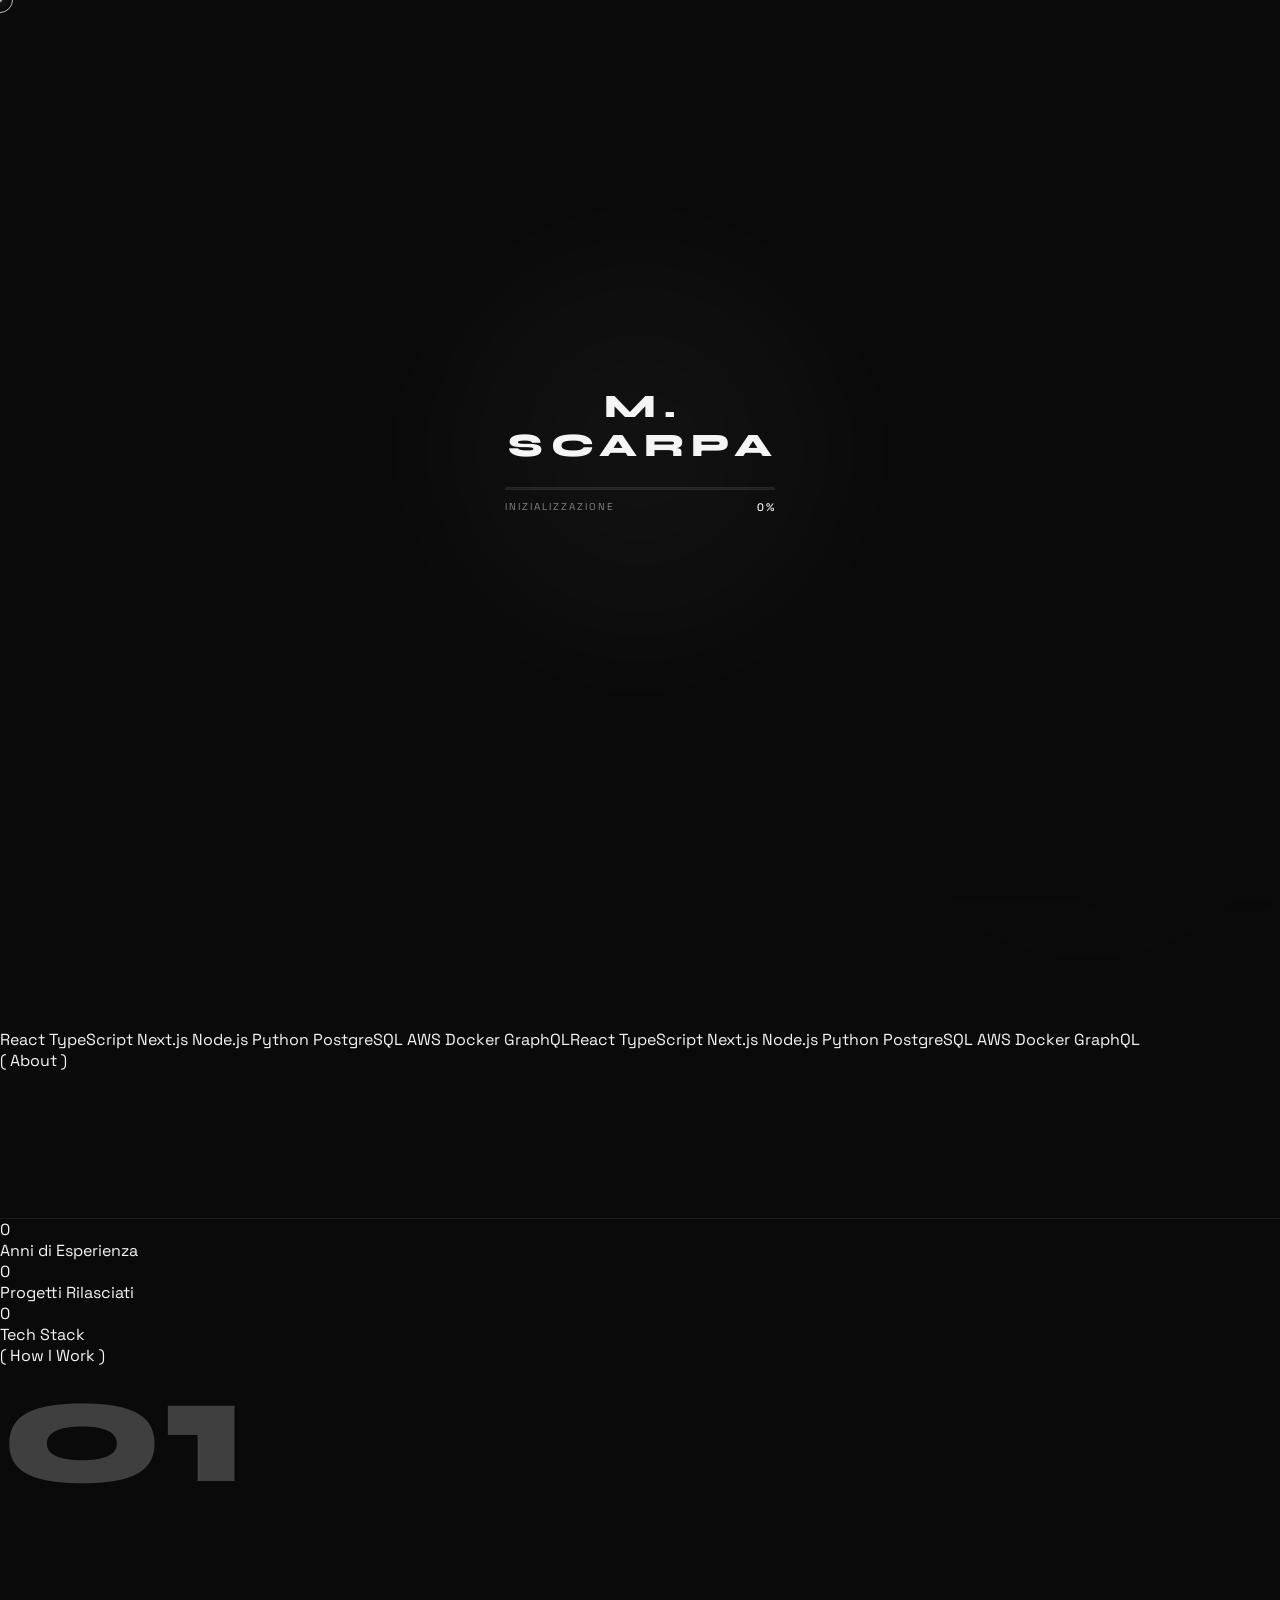
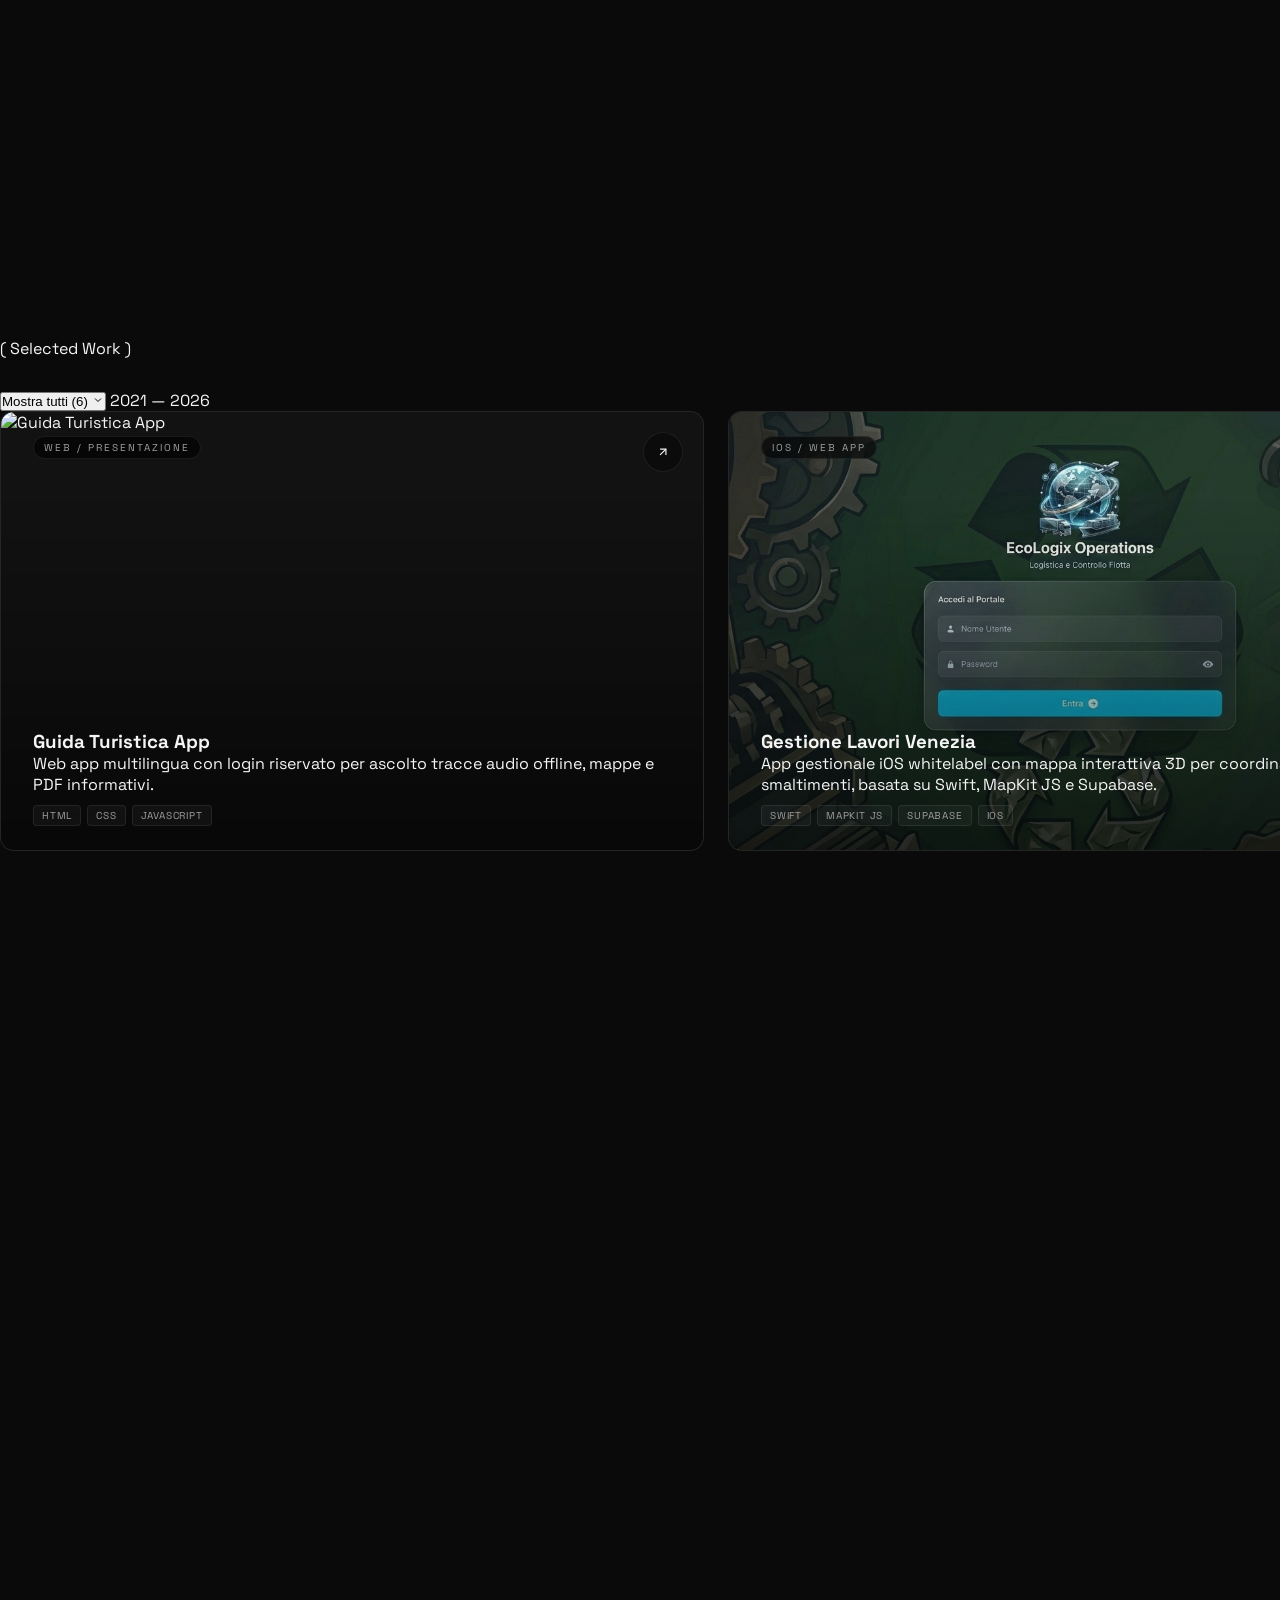
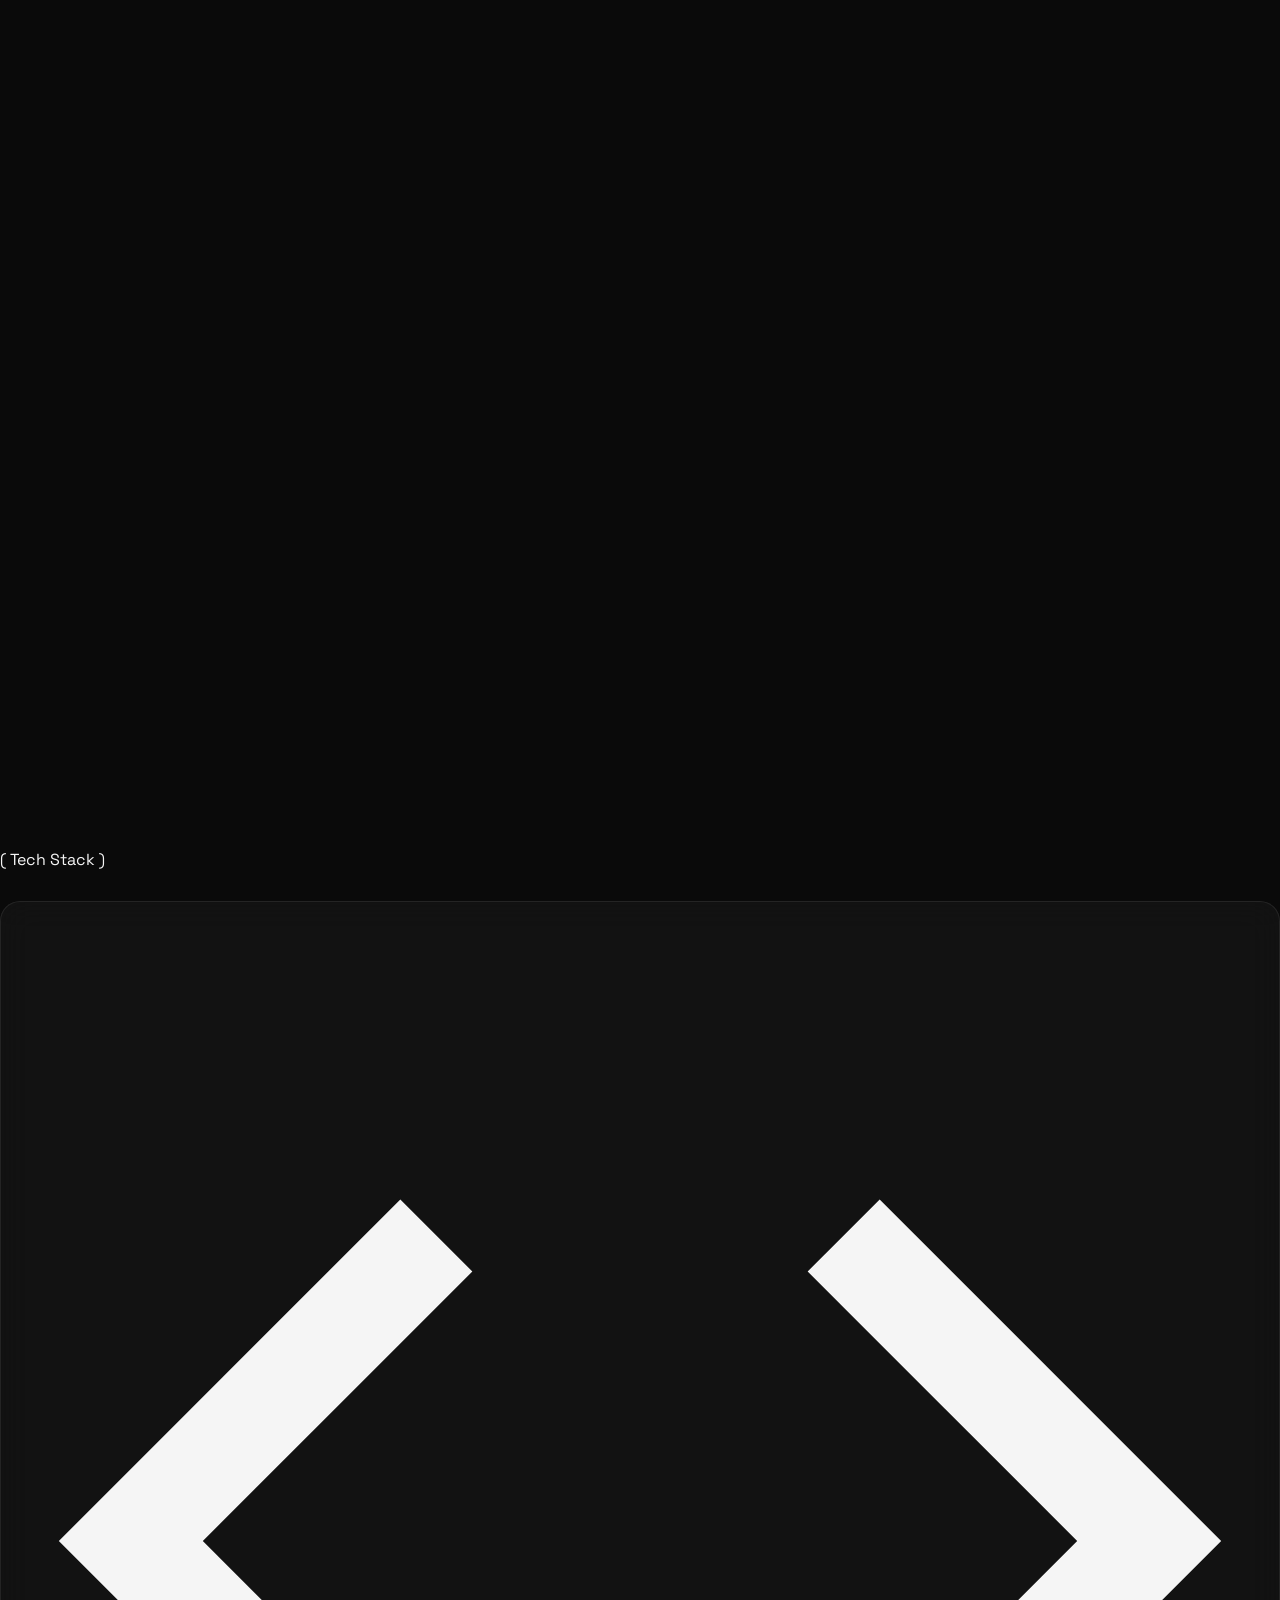
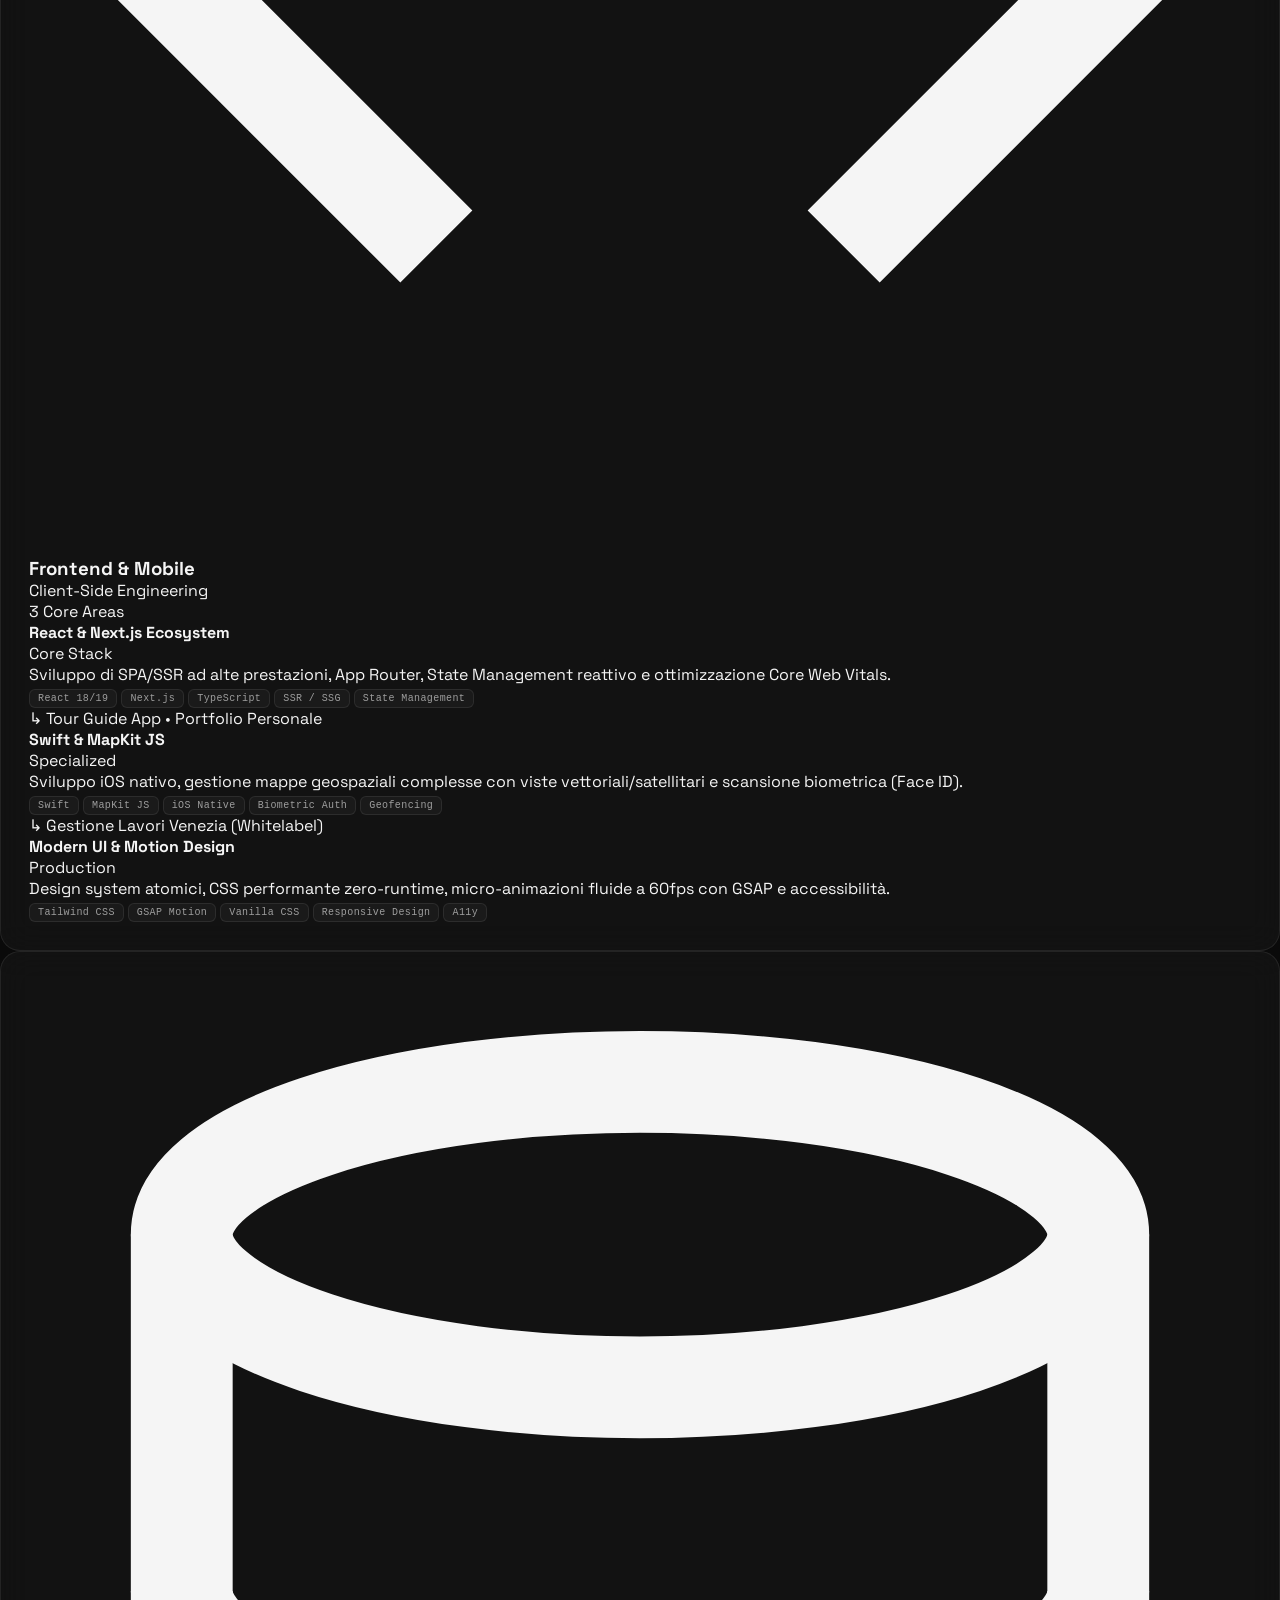
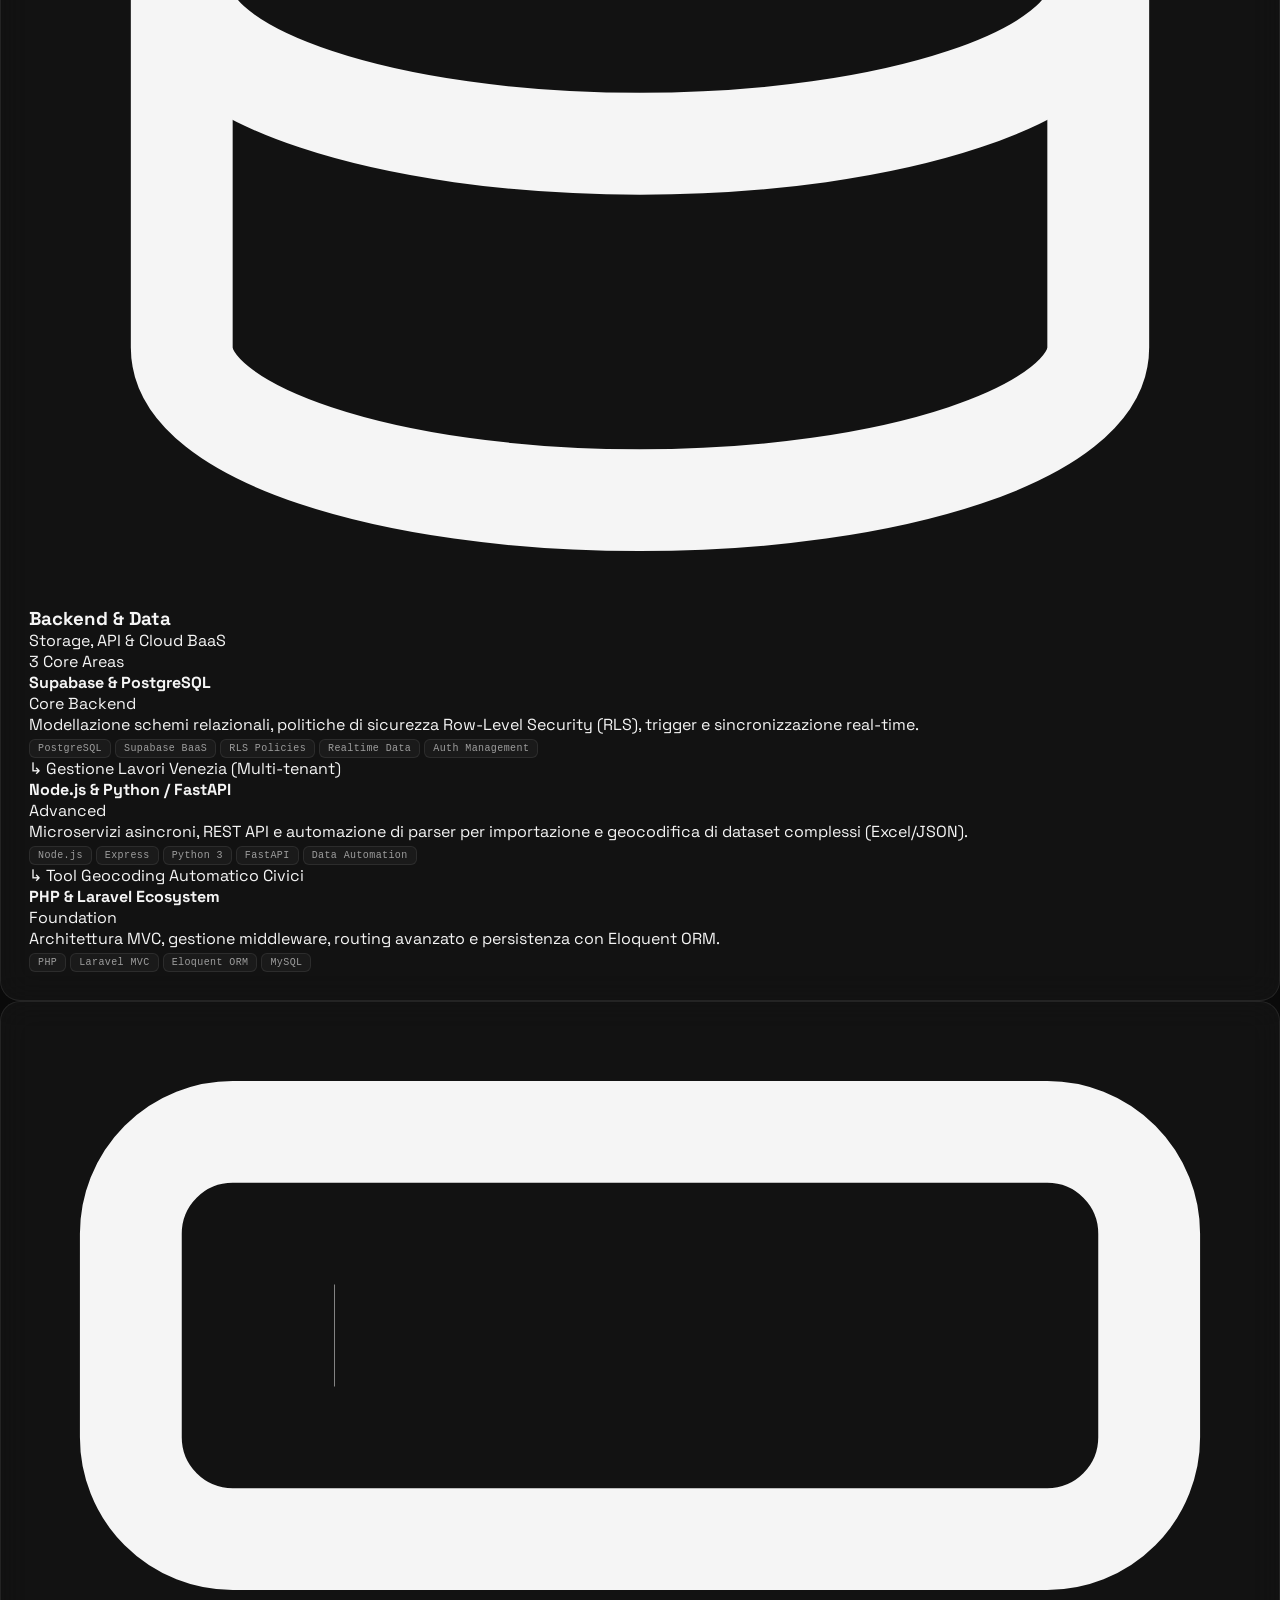
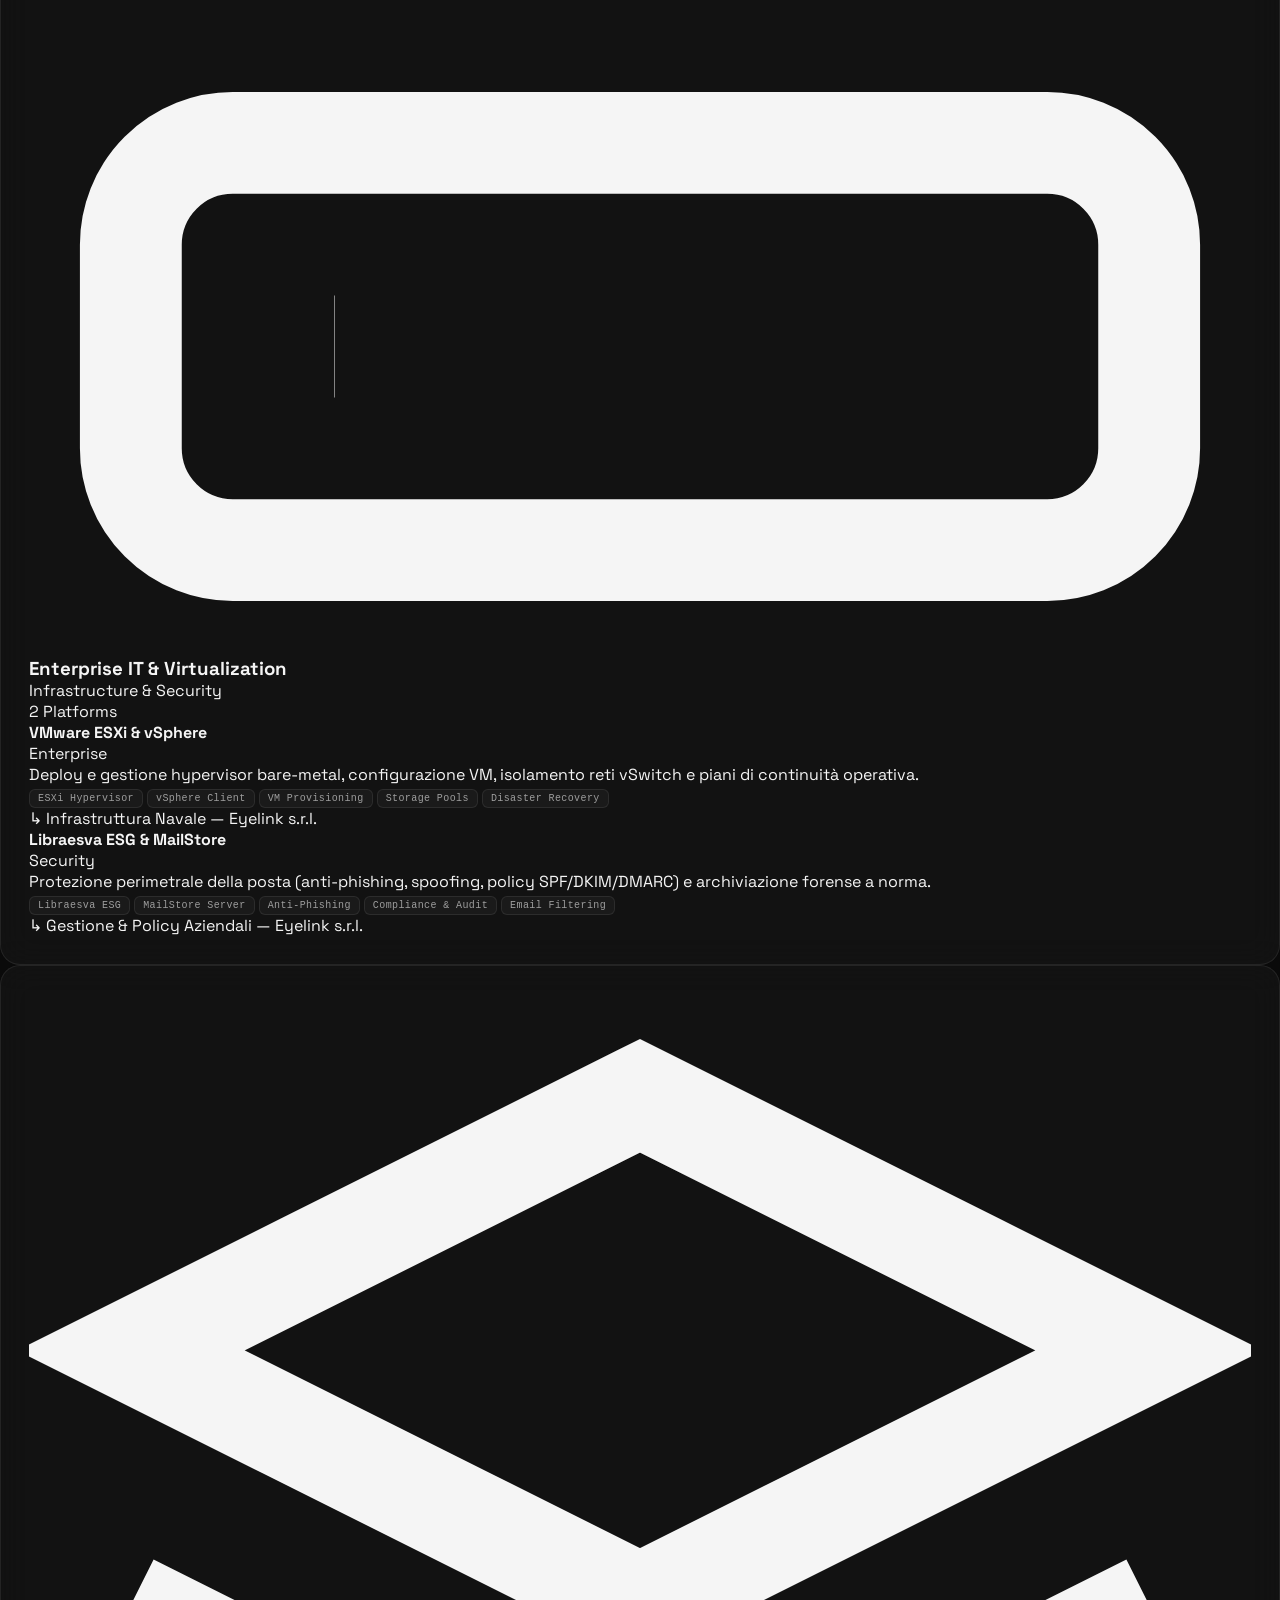
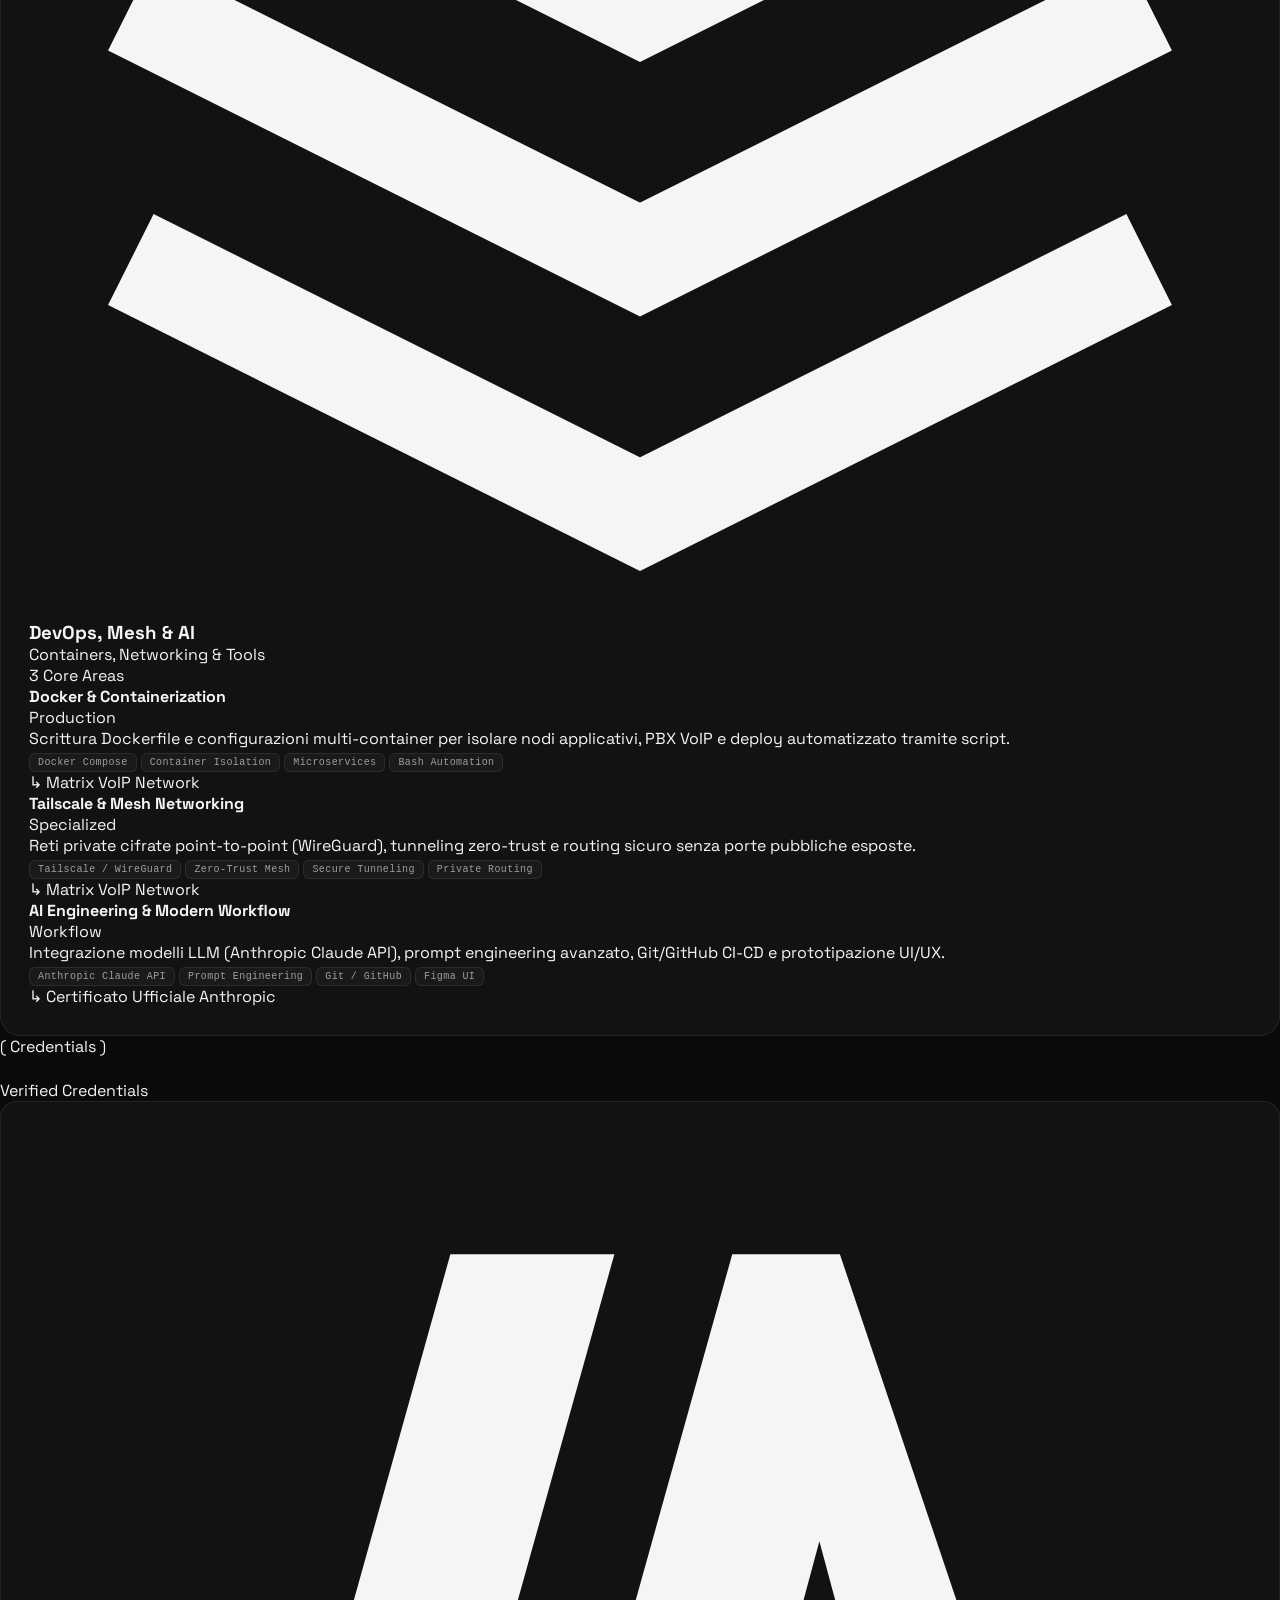
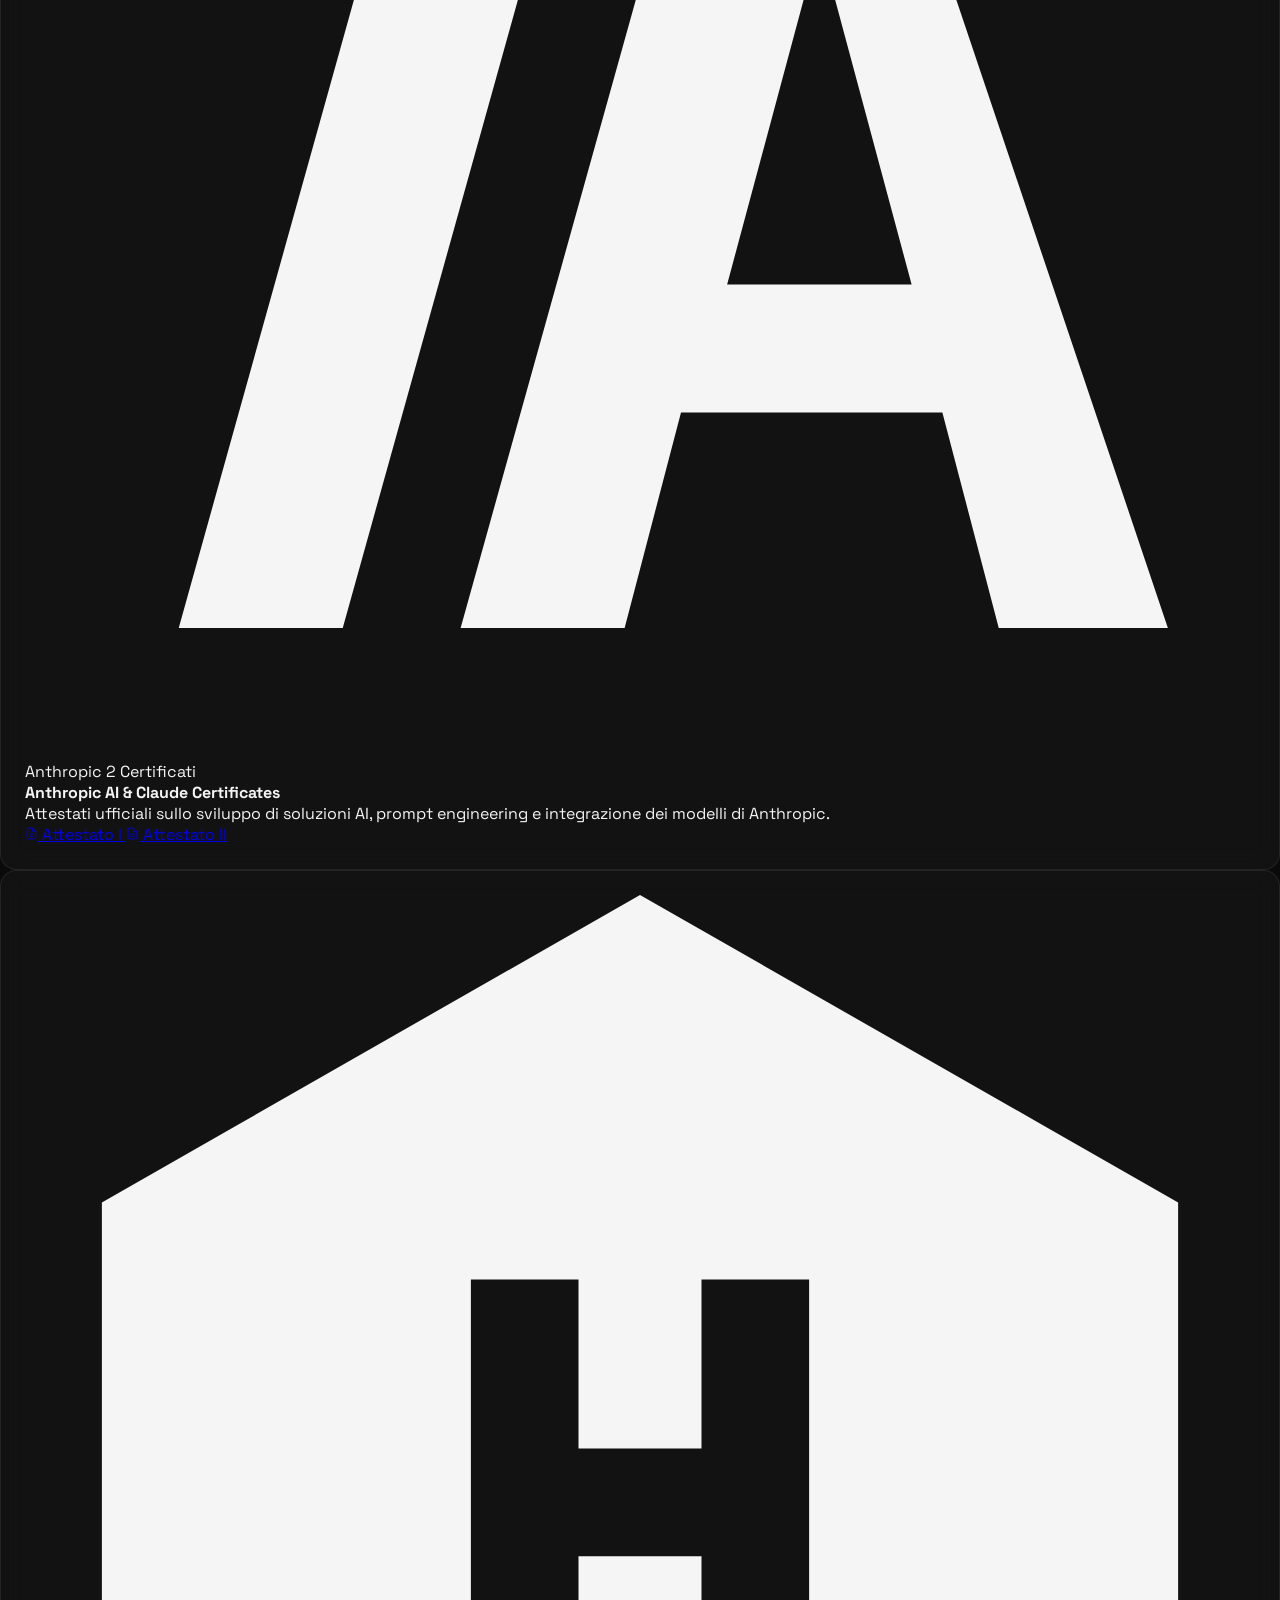
==== commit 6de15735: "fix: preloader reale con percentuale e sblocco scritte post-caricamento" ====
--- a/index.html
+++ b/index.html
@@ -30,14 +30,24 @@
 tailwind.config={theme:{extend:{fontFamily:{display:['Syne','sans-serif'],body:['Space Grotesk','sans-serif']},colors:{bg:'var(--bg-main)',text:'var(--text-main)','text-sec':'var(--text-sec)','text-ter':'var(--text-ter)',accent:'var(--accent)'}}}}
 </script>
 <link rel="stylesheet" href="styles.css">
+<noscript><style>body.is-preloading{overflow:auto!important}.preloader{display:none!important}.hero-badge,.hero-role,.hero-subtitle,.hero-object,.hero-scroll{opacity:1!important;transform:none!important}.hero-line,.reveal-line-inner{transform:none!important}</style></noscript>
 </head>
 
-<body class="bg-bg text-text font-body">
+<body class="bg-bg text-text font-body is-preloading">
 
 <!-- Preloader -->
-<div class="preloader">
-    <span class="preloader-text">M. SCARPA</span>
-    <div class="preloader-bar"><div class="preloader-fill"></div></div>
+<div class="preloader" id="preloader" role="region" aria-label="Caricamento pagina">
+    <div class="preloader-inner">
+        <span class="preloader-text">M. SCARPA</span>
+        <div class="preloader-progress-group">
+            <progress id="preloaderProgress" class="preloader-progress" value="0" max="100" aria-label="Avanzamento caricamento pagina"></progress>
+            <div class="preloader-meta">
+                <span id="preloaderStatus" class="preloader-status" data-i18n="loader_init">Inizializzazione</span>
+                <span id="preloaderPercent" class="preloader-percent" aria-hidden="true">0%</span>
+            </div>
+        </div>
+    </div>
+    <span id="preloaderLiveRegion" class="sr-only" role="status" aria-live="polite"></span>
 </div>
 
 <!-- Dynamic Ambient Glows -->
@@ -268,7 +278,7 @@
 <section class="hero relative h-[100dvh] flex items-center overflow-hidden px-6 md:px-10 lg:px-16">
     <div class="hero-vignette"></div>
     <div class="hero-content relative z-10 w-full md:w-[62%] lg:w-[60%] max-w-full">
-        <div class="inline-flex items-center gap-2 px-3 py-1.5 rounded-full border border-white/10 bg-white/[0.03] backdrop-blur-md text-[10px] tracking-widest uppercase text-text-sec mb-5">
+        <div class="hero-badge inline-flex items-center gap-2 px-3 py-1.5 rounded-full border border-white/10 bg-white/[0.03] backdrop-blur-md text-[10px] tracking-widest uppercase text-text-sec mb-5">
             <span class="w-2 h-2 rounded-full bg-emerald-400 animate-pulse"></span>
             <span data-i18n="hero_badge">Full-Stack & IT Systems Specialist • Venice, IT</span>
         </div>
@@ -428,7 +438,7 @@
     </div>
     <div class="work-track pl-6 md:pl-10 lg:pl-16 pr-6 md:pr-10 lg:pr-16">
         <div class="work-card hoverable" data-project-id="tour-guide">
-            <img src="assets/projects/tour-guide/cover.png" alt="Guida Turistica App">
+            <img src="assets/projects/tour-guide/cover.png" alt="Guida Turistica App" decoding="async">
             <span class="work-card-cat">Web / Presentazione</span>
             <a href="https://veniceguide.github.io" target="_blank" class="work-card-external-link hoverable" onclick="event.stopPropagation();" title="Visita il sito live">
                 <svg width="14" height="14" viewBox="0 0 24 24" fill="none" stroke="currentColor" stroke-width="2"><line x1="7" y1="17" x2="17" y2="7"/><polyline points="7 7 17 7 17 17"/></svg>
@@ -441,7 +451,7 @@
             </div>
         </div>
         <div class="work-card hoverable" data-project-id="venezia-app">
-            <img src="assets/projects/venezia-app/newCover.png" alt="Gestione Lavori Venezia">
+            <img src="assets/projects/venezia-app/newCover.png" alt="Gestione Lavori Venezia" decoding="async">
             <span class="work-card-cat">iOS / Web App</span>
             <div class="work-card-overlay"></div>
             <div class="work-card-info">
@@ -451,7 +461,7 @@
             </div>
         </div>
         <div class="work-card work-card-extra hoverable" data-project-id="old-portfolio">
-            <img src="assets/projects/old-portfolio/card-cover.png" alt="Vecchio Portfolio">
+            <img src="assets/projects/old-portfolio/card-cover.png" alt="Vecchio Portfolio" loading="lazy" decoding="async">
             <span class="work-card-cat">Web / Portfolio</span>
             <a href="https://webauth-38128.web.app" target="_blank" class="work-card-external-link hoverable" onclick="event.stopPropagation();" title="Visita il sito live">
                 <svg width="14" height="14" viewBox="0 0 24 24" fill="none" stroke="currentColor" stroke-width="2"><line x1="7" y1="17" x2="17" y2="7"/><polyline points="7 7 17 7 17 17"/></svg>
@@ -464,7 +474,7 @@
             </div>
         </div>
         <div class="work-card work-card-extra hoverable" data-project-id="matrix-voip">
-            <img src="assets/projects/matrix-voip/cover.png" alt="Matrix VoIP Network">
+            <img src="assets/projects/matrix-voip/cover.png" alt="Matrix VoIP Network" loading="lazy" decoding="async">
             <span class="work-card-cat">DevOps / Networking</span>
             <div class="work-card-overlay"></div>
             <div class="work-card-info">
@@ -474,7 +484,7 @@
             </div>
         </div>
         <div class="work-card work-card-extra hoverable" data-project-id="personal-alpha">
-            <img src="project_placeholder.png" alt="Progetto Personale 1">
+            <img src="project_placeholder.png" alt="Progetto Personale 1" loading="lazy" decoding="async">
             <span class="work-card-cat">Web / Personale</span>
             <div class="work-card-overlay"></div>
             <div class="work-card-info">
@@ -484,7 +494,7 @@
             </div>
         </div>
         <div class="work-card work-card-extra hoverable" data-project-id="personal-beta">
-            <img src="project_placeholder.png" alt="Progetto Personale 2">
+            <img src="project_placeholder.png" alt="Progetto Personale 2" loading="lazy" decoding="async">
             <span class="work-card-cat">Web / Personale</span>
             <div class="work-card-overlay"></div>
             <div class="work-card-info">
@@ -956,7 +966,87 @@
 <!-- CTA -->
 <section id="contact" class="py-24 md:py-40 px-6 md:px-10 lg:px-16 overflow-hidden">
     <div class="text-center">
-        <span class="text-[10px] uppercase tracking-[0.3em] text-text-ter block mb-8 md:mb-12" data-i18n="cta_label">( Get In Touch )</span>
+        <span class="text-[10px] uppercase tracking-[0.3em] text-text-ter block mb-4 md:mb-6" data-i18n="cta_label">( Get In Touch )</span>
+        
+        <!-- Interactive 3D Holographic Diamond Beacon -->
+        <div class="cta-3d-wrapper my-6 md:my-10 flex justify-center items-center">
+            <div class="cta-object hoverable" aria-label="Interactive 3D Holographic Diamond Beacon">
+                <div class="octa-scene">
+                    <div class="octa-orbit octa-orbit-eq"></div>
+                    <div class="octa-orbit octa-orbit-1"></div>
+                    <div class="octa-orbit octa-orbit-2"></div>
+                    <div class="octa-core"></div>
+                    <div class="octahedron">
+                        <!-- Top 4 Facets -->
+                        <div class="octa-face top-fr">
+                            <svg class="octa-svg" viewBox="0 0 110 96">
+                                <polygon points="55,3 107,93 3,93" class="octa-poly" />
+                                <circle cx="55" cy="63.5" r="2.5" class="octa-node" />
+                                <line x1="55" y1="20" x2="55" y2="40" class="octa-mark" />
+                                <line x1="45" y1="63.5" x2="65" y2="63.5" class="octa-mark" />
+                            </svg>
+                        </div>
+                        <div class="octa-face top-br">
+                            <svg class="octa-svg" viewBox="0 0 110 96">
+                                <polygon points="55,3 107,93 3,93" class="octa-poly" />
+                                <circle cx="55" cy="63.5" r="2.5" class="octa-node" />
+                                <line x1="55" y1="20" x2="55" y2="40" class="octa-mark" />
+                                <line x1="45" y1="63.5" x2="65" y2="63.5" class="octa-mark" />
+                            </svg>
+                        </div>
+                        <div class="octa-face top-bl">
+                            <svg class="octa-svg" viewBox="0 0 110 96">
+                                <polygon points="55,3 107,93 3,93" class="octa-poly" />
+                                <circle cx="55" cy="63.5" r="2.5" class="octa-node" />
+                                <line x1="55" y1="20" x2="55" y2="40" class="octa-mark" />
+                                <line x1="45" y1="63.5" x2="65" y2="63.5" class="octa-mark" />
+                            </svg>
+                        </div>
+                        <div class="octa-face top-fl">
+                            <svg class="octa-svg" viewBox="0 0 110 96">
+                                <polygon points="55,3 107,93 3,93" class="octa-poly" />
+                                <circle cx="55" cy="63.5" r="2.5" class="octa-node" />
+                                <line x1="55" y1="20" x2="55" y2="40" class="octa-mark" />
+                                <line x1="45" y1="63.5" x2="65" y2="63.5" class="octa-mark" />
+                            </svg>
+                        </div>
+                        <!-- Bottom 4 Facets -->
+                        <div class="octa-face bot-fr">
+                            <svg class="octa-svg" viewBox="0 0 110 96">
+                                <polygon points="55,3 107,93 3,93" class="octa-poly" />
+                                <circle cx="55" cy="63.5" r="2.5" class="octa-node" />
+                                <line x1="55" y1="20" x2="55" y2="40" class="octa-mark" />
+                                <line x1="45" y1="63.5" x2="65" y2="63.5" class="octa-mark" />
+                            </svg>
+                        </div>
+                        <div class="octa-face bot-br">
+                            <svg class="octa-svg" viewBox="0 0 110 96">
+                                <polygon points="55,3 107,93 3,93" class="octa-poly" />
+                                <circle cx="55" cy="63.5" r="2.5" class="octa-node" />
+                                <line x1="55" y1="20" x2="55" y2="40" class="octa-mark" />
+                                <line x1="45" y1="63.5" x2="65" y2="63.5" class="octa-mark" />
+                            </svg>
+                        </div>
+                        <div class="octa-face bot-bl">
+                            <svg class="octa-svg" viewBox="0 0 110 96">
+                                <polygon points="55,3 107,93 3,93" class="octa-poly" />
+                                <circle cx="55" cy="63.5" r="2.5" class="octa-node" />
+                                <line x1="55" y1="20" x2="55" y2="40" class="octa-mark" />
+                                <line x1="45" y1="63.5" x2="65" y2="63.5" class="octa-mark" />
+                            </svg>
+                        </div>
+                        <div class="octa-face bot-fl">
+                            <svg class="octa-svg" viewBox="0 0 110 96">
+                                <polygon points="55,3 107,93 3,93" class="octa-poly" />
+                                <circle cx="55" cy="63.5" r="2.5" class="octa-node" />
+                                <line x1="55" y1="20" x2="55" y2="40" class="octa-mark" />
+                                <line x1="45" y1="63.5" x2="65" y2="63.5" class="octa-mark" />
+                            </svg>
+                        </div>
+                    </div>
+                </div>
+            </div>
+        </div>
         <div class="overflow-hidden"><div class="cta-text reveal-line"><span class="reveal-line-inner" data-i18n="cta_line_1">LET'S BUILD</span></div></div>
         <div class="overflow-hidden"><div class="cta-text reveal-line"><span class="reveal-line-inner" data-i18n="cta_line_2">SOMETHING</span></div></div>
         <div class="overflow-hidden"><div class="cta-text reveal-line"><span class="reveal-line-inner" data-i18n="cta_line_3">TOGETHER</span></div></div>
--- a/styles.css
+++ b/styles.css
@@ -159,6 +159,10 @@
     -webkit-font-smoothing: antialiased;
 }
 
+body.is-preloading {
+    overflow: hidden;
+}
+
 /* Custom Scrollbar */
 ::-webkit-scrollbar {
     width: 6px;
@@ -177,6 +181,8 @@
 /* --- 3. AMBIENT LIGHT & NOISE OVERLAY --- */
 .ambient-glow {
     position: fixed;
+    top: 0;
+    left: 0;
     pointer-events: none;
     z-index: 1;
     width: 60vw;
@@ -185,7 +191,7 @@
     background: radial-gradient(circle, var(--accent-glow) 0%, transparent 70%);
     filter: blur(80px);
     opacity: 0.35;
-    transform: translate(-50%, -50%);
+    transform: translate3d(50vw, 50vh, 0) translate(-50%, -50%);
     transition: background 0.5s ease, opacity 0.5s ease;
     will-change: transform;
 }
@@ -227,33 +233,118 @@
     display: flex;
     align-items: center;
     justify-content: center;
+    overflow: hidden;
+    transition: background 0.5s ease;
+    will-change: transform, opacity;
+}
+
+.preloader::before {
+    content: '';
+    position: absolute;
+    width: min(520px, 90vw);
+    height: min(520px, 90vw);
+    border-radius: 50%;
+    background: radial-gradient(circle, var(--accent-subtle) 0%, transparent 72%);
+    filter: blur(60px);
+    opacity: 0.85;
+    pointer-events: none;
+}
+
+.preloader-inner {
+    position: relative;
+    z-index: 1;
+    display: flex;
     flex-direction: column;
-    gap: 16px;
-    transition: background 0.5s ease;
+    align-items: center;
+    gap: 22px;
+    width: min(270px, 74vw);
+    @media (prefers-reduced-motion: no-preference) {
+        animation: preloaderGentleIn 0.6s cubic-bezier(0.16, 1, 0.3, 1) both;
+    }
+}
+
+@keyframes preloaderGentleIn {
+    from {
+        opacity: 0;
+        transform: translateY(8px);
+    }
+    to {
+        opacity: 1;
+        transform: translateY(0);
+    }
 }
 
 .preloader-text {
-    font-family: 'Syne', sans-serif;
+    font-family: 'Syne', -apple-system, BlinkMacSystemFont, "Segoe UI", sans-serif;
     font-weight: 800;
-    font-size: clamp(1.4rem, 3.5vw, 2.4rem);
+    font-size: clamp(1.35rem, 3.2vw, 2.05rem);
+    letter-spacing: 0.22em;
+    color: var(--text-main);
+    text-align: center;
+    padding-left: 0.22em;
+}
+
+.preloader-progress-group {
+    width: 100%;
+    display: flex;
+    flex-direction: column;
+    gap: 10px;
+}
+
+.preloader-progress {
+    appearance: none;
+    -webkit-appearance: none;
+    border: 0 solid;
+    display: block;
+    width: 100%;
+    height: 3px;
+    border-radius: 9999px;
+    overflow: clip;
+    background: var(--surface-border);
+    box-shadow: inset 0 0 0 1px rgba(255, 255, 255, 0.03);
+}
+
+.preloader-progress::-webkit-progress-bar {
+    background: transparent;
+}
+
+.preloader-progress::-webkit-progress-value {
+    background: linear-gradient(90deg, var(--accent-secondary), var(--accent));
+    border-radius: 9999px;
+    box-shadow: 0 0 12px var(--accent-glow);
+}
+
+.preloader-progress::-moz-progress-bar {
+    background: linear-gradient(90deg, var(--accent-secondary), var(--accent));
+    border-radius: 9999px;
+    box-shadow: 0 0 12px var(--accent-glow);
+}
+
+.preloader-meta {
+    display: flex;
+    align-items: center;
+    justify-content: space-between;
+    gap: 12px;
+    width: 100%;
+}
+
+.preloader-status {
+    font-size: 10px;
     letter-spacing: 0.2em;
+    text-transform: uppercase;
+    color: var(--text-sec);
+    opacity: 0.8;
+    transition: opacity 0.25s ease;
+}
+
+.preloader-percent {
+    font-size: 11px;
+    font-weight: 500;
+    letter-spacing: 0.12em;
+    font-variant-numeric: tabular-nums;
     color: var(--text-main);
-}
-
-.preloader-bar {
-    width: 140px;
-    height: 2px;
-    background: var(--surface-border);
-    border-radius: 2px;
-    overflow: hidden;
-}
-
-.preloader-fill {
-    width: 0;
-    height: 100%;
-    background: var(--accent);
-    box-shadow: 0 0 12px var(--accent);
-    border-radius: 2px;
+    min-width: 3.4ch;
+    text-align: right;
 }
 
 /* --- 5. TECH CURSOR --- */
@@ -403,7 +494,9 @@
     border-radius: 50%;
     background: #10b981;
     box-shadow: 0 0 8px #10b981;
-    animation: statusPulse 2s infinite ease-in-out;
+    @media (prefers-reduced-motion: no-preference) {
+        animation: statusPulse 2s infinite ease-in-out;
+    }
 }
 
 @keyframes statusPulse {
@@ -671,10 +764,21 @@
     transition: background 0.5s ease;
 }
 
+.hero-badge {
+    opacity: 0;
+    transform: translateY(14px);
+    @media (prefers-reduced-motion: reduce) {
+        transform: none;
+    }
+}
+
 .hero-line {
     transform: translateY(110%);
     white-space: nowrap;
     max-width: 100%;
+    @media (prefers-reduced-motion: reduce) {
+        transform: none;
+    }
 }
 
 .hero-gradient-text {
@@ -819,22 +923,194 @@
     100% { transform: rotateY(65deg) rotateZ(360deg); }
 }
 
+/* --- 3D HOLOGRAPHIC DIAMOND BEACON (OCTAHEDRON) --- */
+.cta-3d-wrapper {
+    position: relative;
+    z-index: 5;
+    perspective: 1200px;
+}
+
+.cta-object {
+    display: inline-flex;
+    align-items: center;
+    justify-content: center;
+    position: relative;
+    padding: 24px;
+    cursor: pointer;
+    user-select: none;
+    touch-action: manipulation;
+}
+
+.octa-scene {
+    perspective: 1000px;
+    width: 200px;
+    height: 200px;
+    position: relative;
+    display: flex;
+    align-items: center;
+    justify-content: center;
+    transform-style: preserve-3d;
+    will-change: transform;
+}
+
+.octahedron {
+    --octa-z: 45px;
+    width: 100%;
+    height: 100%;
+    position: absolute;
+    transform-style: preserve-3d;
+    animation: octaSpin 30s linear infinite;
+    will-change: transform;
+}
+
+.octa-face {
+    position: absolute;
+    width: 110px;
+    height: 96px;
+    top: 50%;
+    left: 50%;
+    margin-left: -55px;
+    margin-top: -63.5px;
+    transform-origin: 55px 63.5px;
+    transform-style: preserve-3d;
+    backface-visibility: visible;
+    pointer-events: none;
+    will-change: transform;
+}
+
+.octa-svg {
+    width: 100%;
+    height: 100%;
+    overflow: visible;
+}
+
+.octa-poly {
+    fill: var(--bg-elevated);
+    fill-opacity: 0.65;
+    stroke: var(--surface-border-hover);
+    stroke-width: 1.5;
+    backdrop-filter: blur(4px);
+    -webkit-backdrop-filter: blur(4px);
+    transition: stroke 0.4s ease, fill-opacity 0.4s ease, filter 0.4s ease;
+}
+
+.cta-object:hover .octa-poly {
+    stroke: var(--accent);
+    fill-opacity: 0.85;
+    filter: drop-shadow(0 0 8px var(--accent-glow));
+}
+
+.octa-node {
+    fill: var(--accent);
+    filter: drop-shadow(0 0 5px var(--accent));
+    transition: fill 0.4s ease, filter 0.4s ease;
+}
+
+.octa-mark {
+    stroke: var(--accent);
+    stroke-width: 1;
+    opacity: 0.4;
+    transition: stroke 0.4s ease, opacity 0.4s ease;
+}
+
+.cta-object:hover .octa-mark {
+    opacity: 0.9;
+}
+
+.octa-core {
+    position: absolute;
+    top: 50%;
+    left: 50%;
+    width: 56px;
+    height: 56px;
+    background: radial-gradient(circle, var(--cube-core-glow) 0%, transparent 70%);
+    transform: translate(-50%, -50%);
+    filter: blur(10px);
+    opacity: 0.6;
+    animation: corePulse 3.6s ease-in-out infinite;
+    pointer-events: none;
+    transition: background 0.5s ease;
+}
+
+/* Gyroscopic Orbital Rings for Octahedron */
+.octa-orbit {
+    position: absolute;
+    top: 50%;
+    left: 50%;
+    border-radius: 50%;
+    border: 1px dashed var(--accent-glow);
+    pointer-events: none;
+    transform-style: preserve-3d;
+    transition: border-color 0.4s ease;
+}
+
+.octa-orbit-eq {
+    width: 195px;
+    height: 195px;
+    margin: -97.5px 0 0 -97.5px;
+    border: 1px dotted var(--surface-border-hover);
+    transform: rotateX(90deg);
+    animation: octaEquatorSpin 24s linear infinite;
+}
+
+.octa-orbit-1 {
+    width: 175px;
+    height: 175px;
+    margin: -87.5px 0 0 -87.5px;
+    transform: rotateX(65deg) rotateY(25deg);
+    animation: orbitSpin1 18s linear infinite;
+}
+
+.octa-orbit-2 {
+    width: 155px;
+    height: 155px;
+    margin: -77.5px 0 0 -77.5px;
+    transform: rotateX(-65deg) rotateY(-35deg);
+    animation: orbitSpin2 22s linear infinite reverse;
+}
+
+/* Top 4 Facets Transforms */
+.octa-face.top-fr { transform: rotateY(45deg) rotateX(35.264deg) translateZ(var(--octa-z)); }
+.octa-face.top-br { transform: rotateY(135deg) rotateX(35.264deg) translateZ(var(--octa-z)); }
+.octa-face.top-bl { transform: rotateY(225deg) rotateX(35.264deg) translateZ(var(--octa-z)); }
+.octa-face.top-fl { transform: rotateY(315deg) rotateX(35.264deg) translateZ(var(--octa-z)); }
+
+/* Bottom 4 Facets Transforms */
+.octa-face.bot-fr { transform: rotateY(45deg) rotateX(-35.264deg) rotateZ(180deg) translateZ(var(--octa-z)); }
+.octa-face.bot-br { transform: rotateY(135deg) rotateX(-35.264deg) rotateZ(180deg) translateZ(var(--octa-z)); }
+.octa-face.bot-bl { transform: rotateY(225deg) rotateX(-35.264deg) rotateZ(180deg) translateZ(var(--octa-z)); }
+.octa-face.bot-fl { transform: rotateY(315deg) rotateX(-35.264deg) rotateZ(180deg) translateZ(var(--octa-z)); }
+
+@keyframes octaSpin {
+    0%   { transform: rotateY(0deg) rotateX(15deg) rotateZ(0deg); }
+    100% { transform: rotateY(360deg) rotateX(15deg) rotateZ(360deg); }
+}
+
+@keyframes octaEquatorSpin {
+    0%   { transform: rotateX(90deg) rotateZ(0deg); }
+    100% { transform: rotateX(90deg) rotateZ(360deg); }
+}
+
 /* Scroll Indicator */
 @keyframes scrollLine {
     0% { transform: translateY(-100%); }
     100% { transform: translateY(250%); }
 }
 .scroll-line-inner {
-    animation: scrollLine 2.2s cubic-bezier(0.65, 0, 0.35, 1) infinite;
     background: var(--accent);
     box-shadow: 0 0 6px var(--accent);
+    @media (prefers-reduced-motion: no-preference) {
+        animation: scrollLine 2.2s cubic-bezier(0.65, 0, 0.35, 1) infinite;
+    }
 }
 
 /* --- 9. MARQUEE --- */
 .marquee-track {
     display: flex;
-    animation: marqueeScroll 32s linear infinite;
     will-change: transform;
+    @media (prefers-reduced-motion: no-preference) {
+        animation: marqueeScroll 32s linear infinite;
+    }
 }
 @keyframes marqueeScroll {
     from { transform: translateX(0); }
@@ -848,6 +1124,12 @@
 }
 .reveal-line-inner {
     transform: translateY(105%);
+    @media (prefers-reduced-motion: reduce) {
+        transform: none;
+    }
+}
+.reveal-line-inner:not(.flex) {
+    display: block;
 }
 
 .h-line {
@@ -1327,6 +1609,39 @@
         height: 170px;
         margin: -85px 0 0 -85px;
     }
+    .octa-scene {
+        width: 140px;
+        height: 140px;
+    }
+    .octahedron {
+        --octa-z: 31px;
+    }
+    .octa-face {
+        width: 75px;
+        height: 65px;
+        margin-left: -37.5px;
+        margin-top: -43.3px;
+        transform-origin: 37.5px 43.3px;
+    }
+    .octa-core {
+        width: 38px;
+        height: 38px;
+    }
+    .octa-orbit-eq {
+        width: 135px;
+        height: 135px;
+        margin: -67.5px 0 0 -67.5px;
+    }
+    .octa-orbit-1 {
+        width: 120px;
+        height: 120px;
+        margin: -60px 0 0 -60px;
+    }
+    .octa-orbit-2 {
+        width: 105px;
+        height: 105px;
+        margin: -52.5px 0 0 -52.5px;
+    }
     .work-wrapper {
         height: 220vh;
     }
